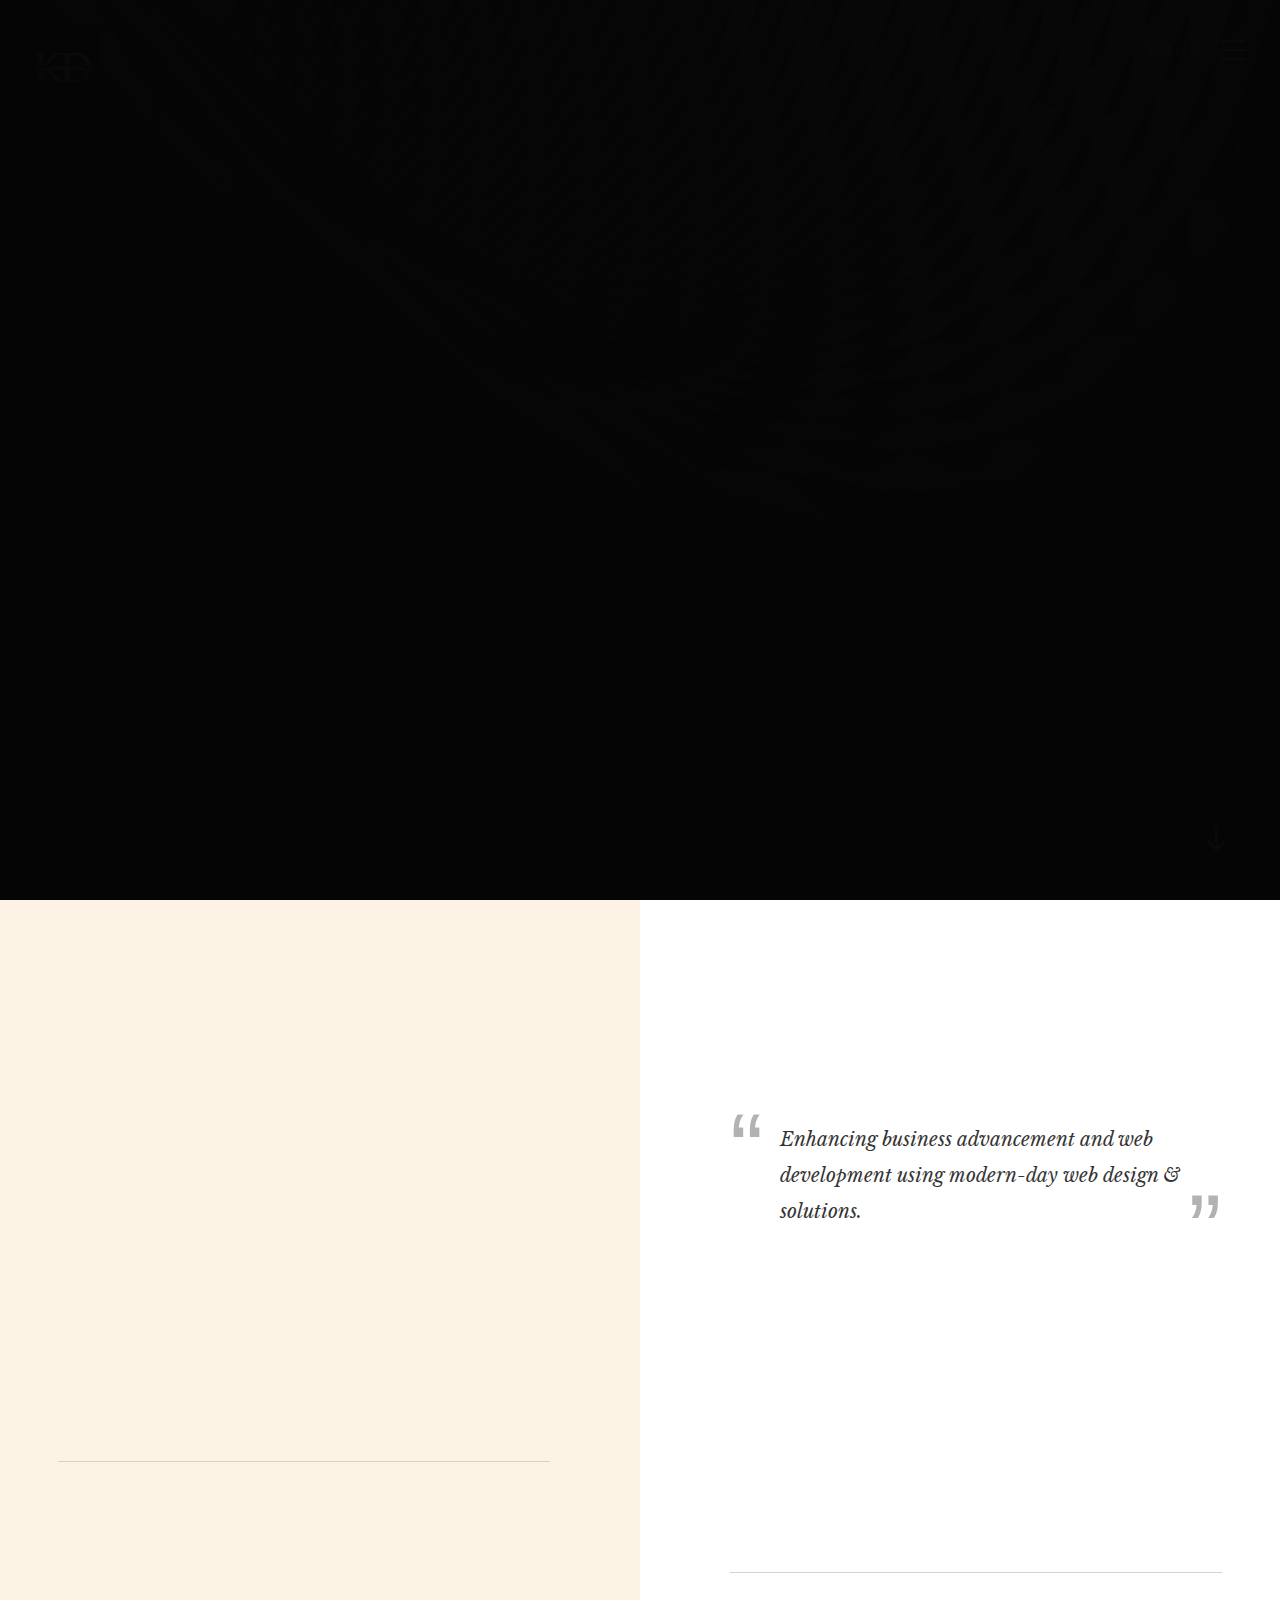
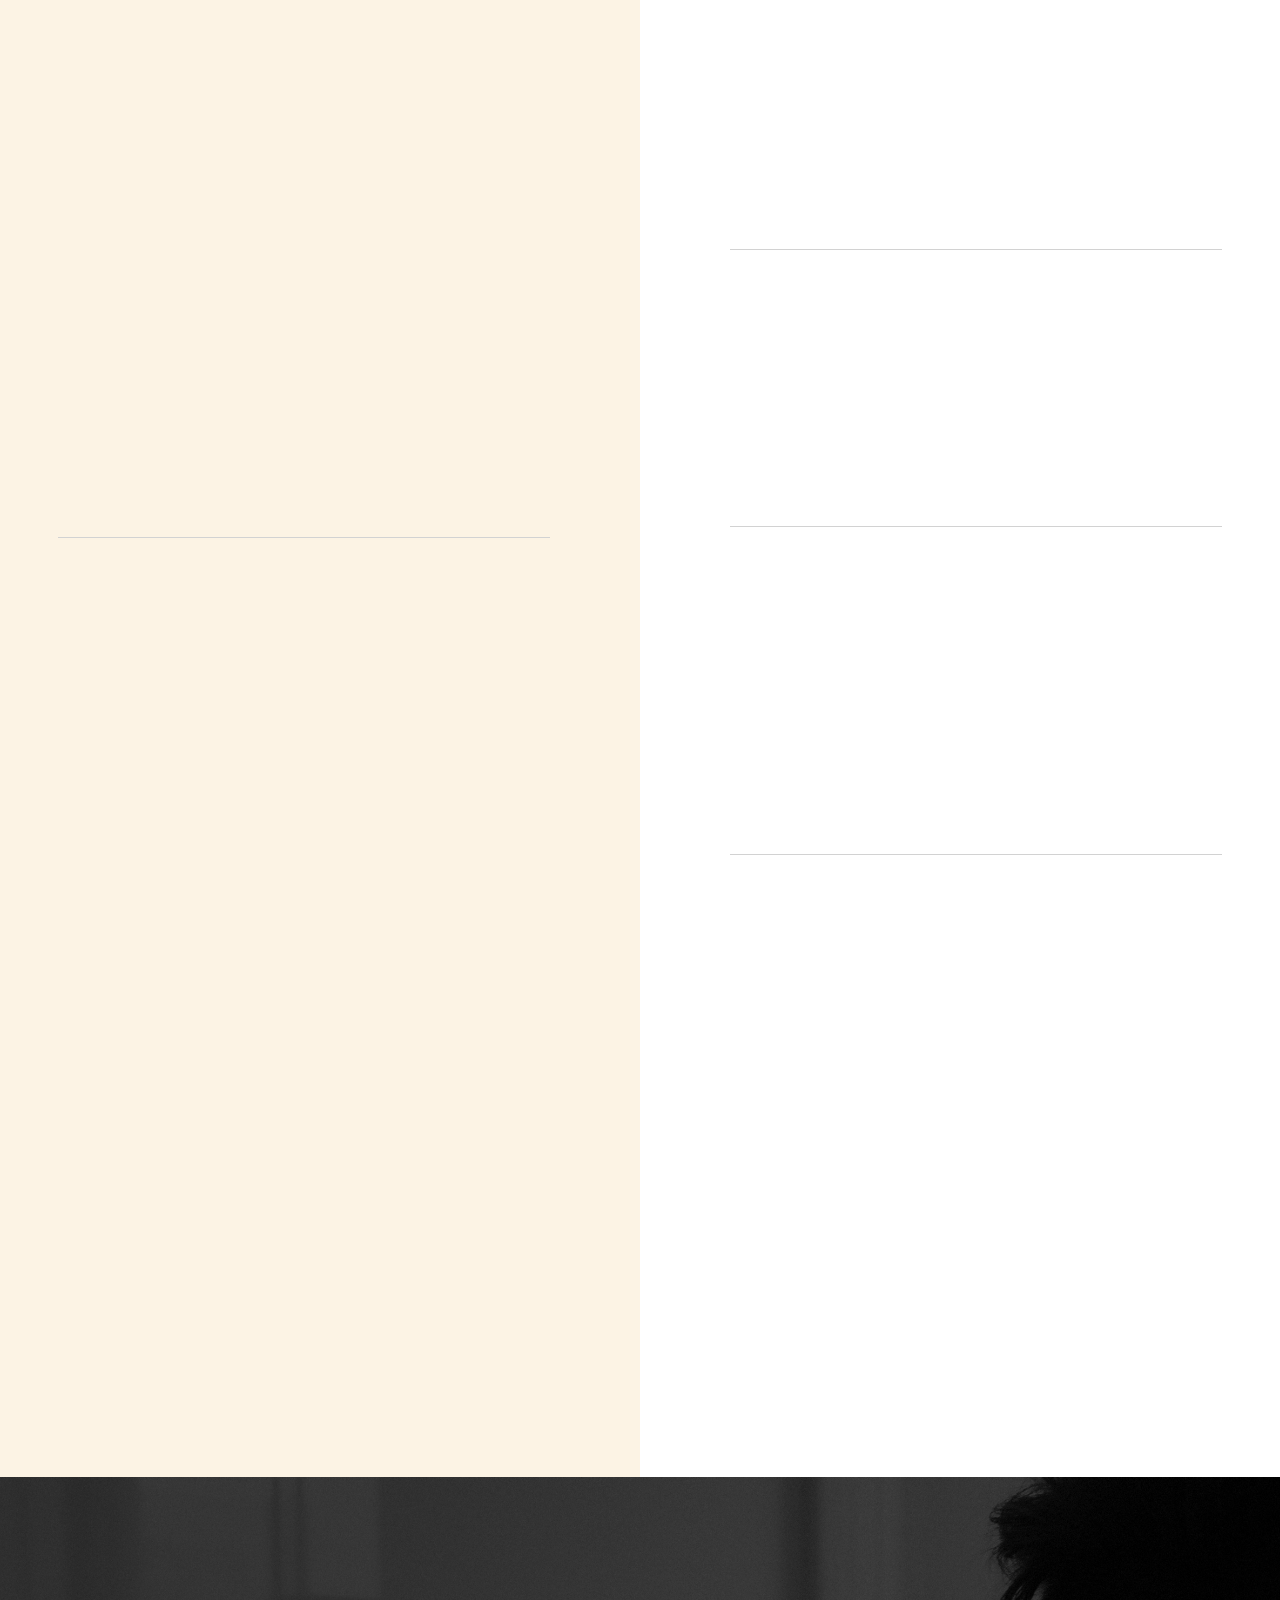
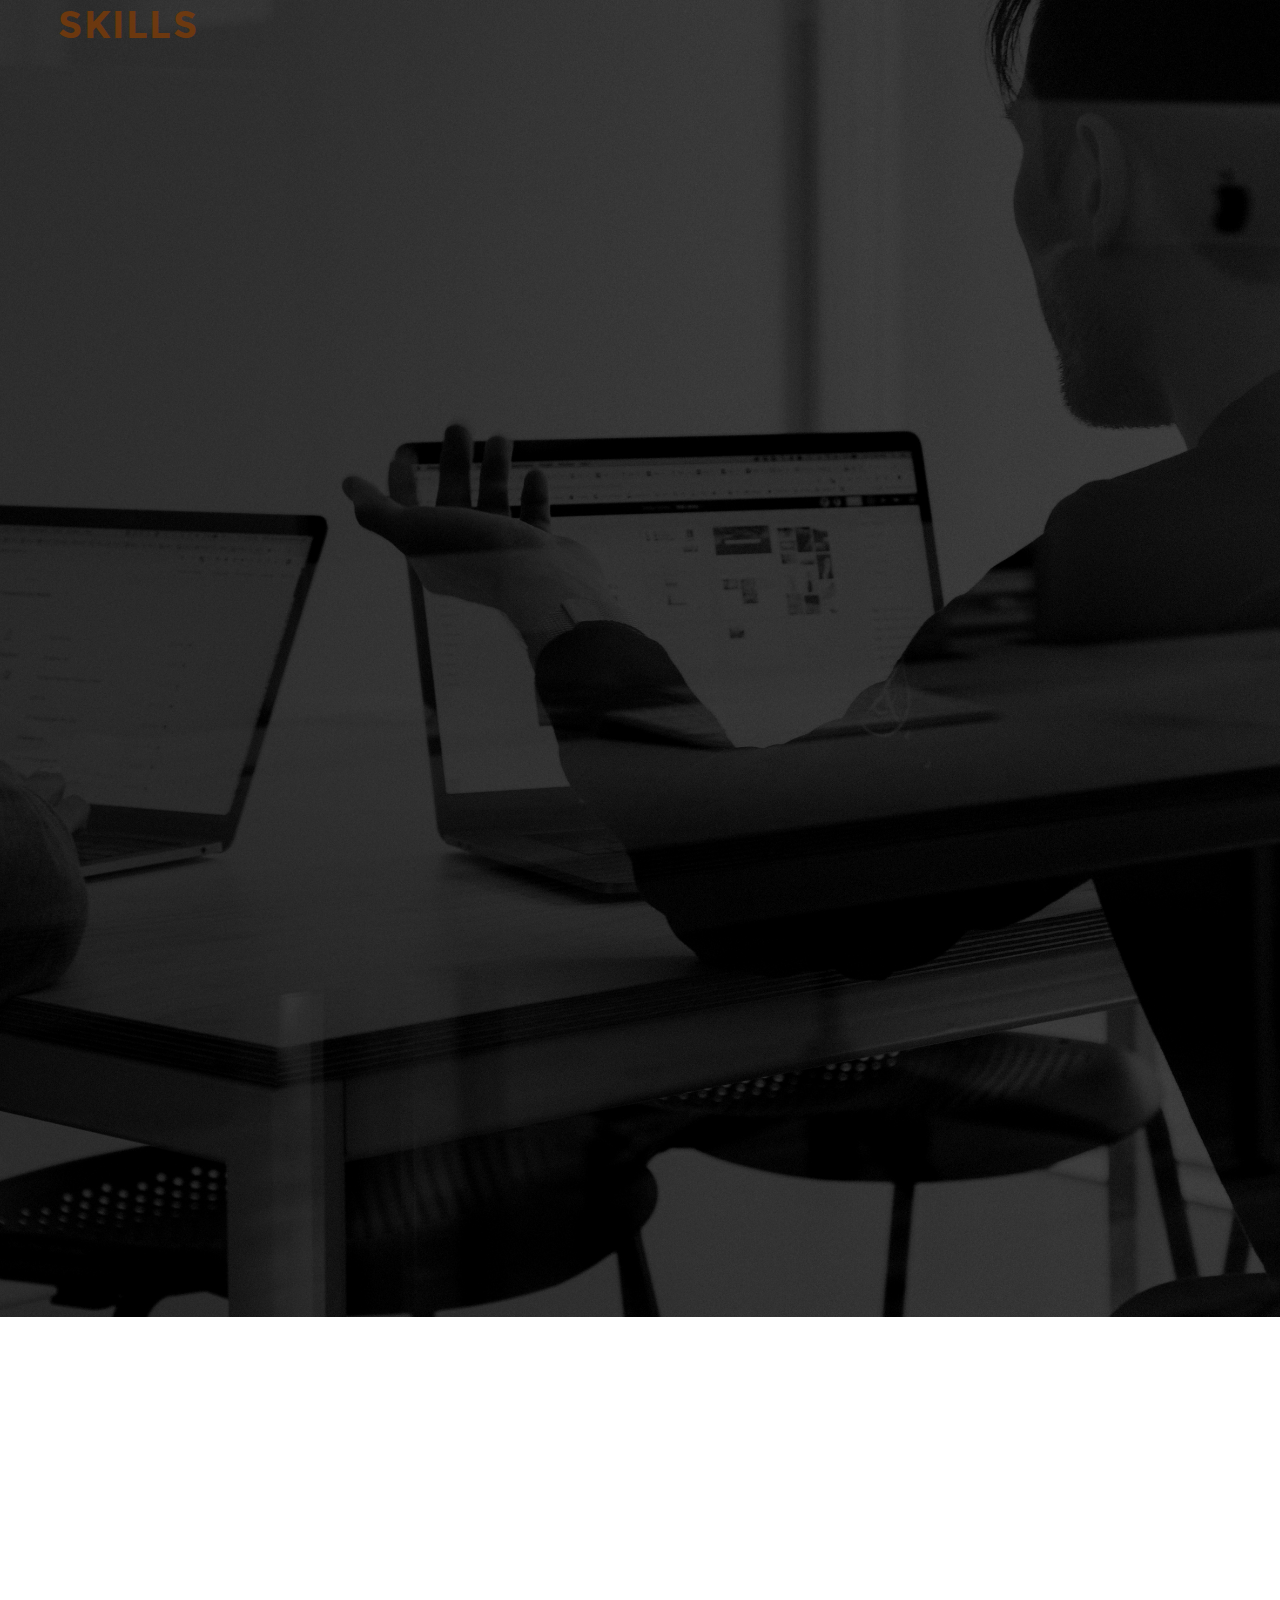
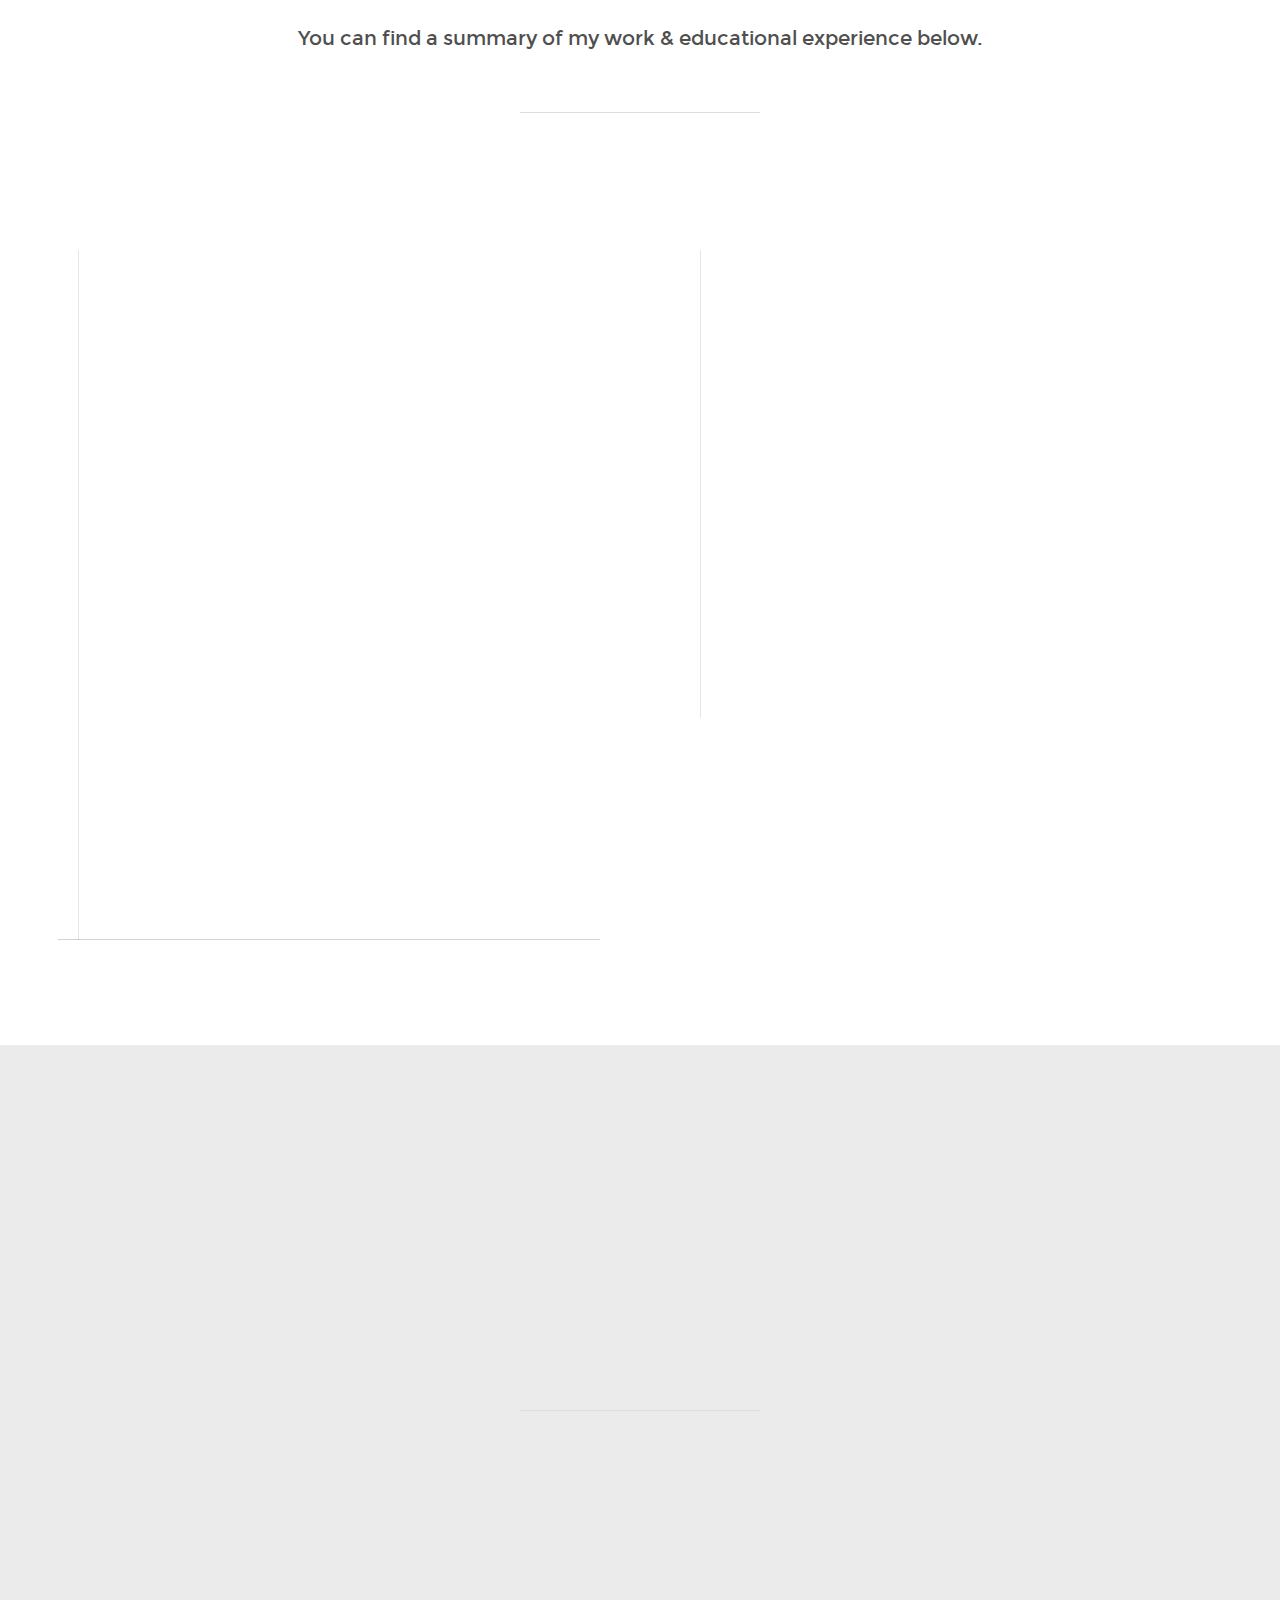
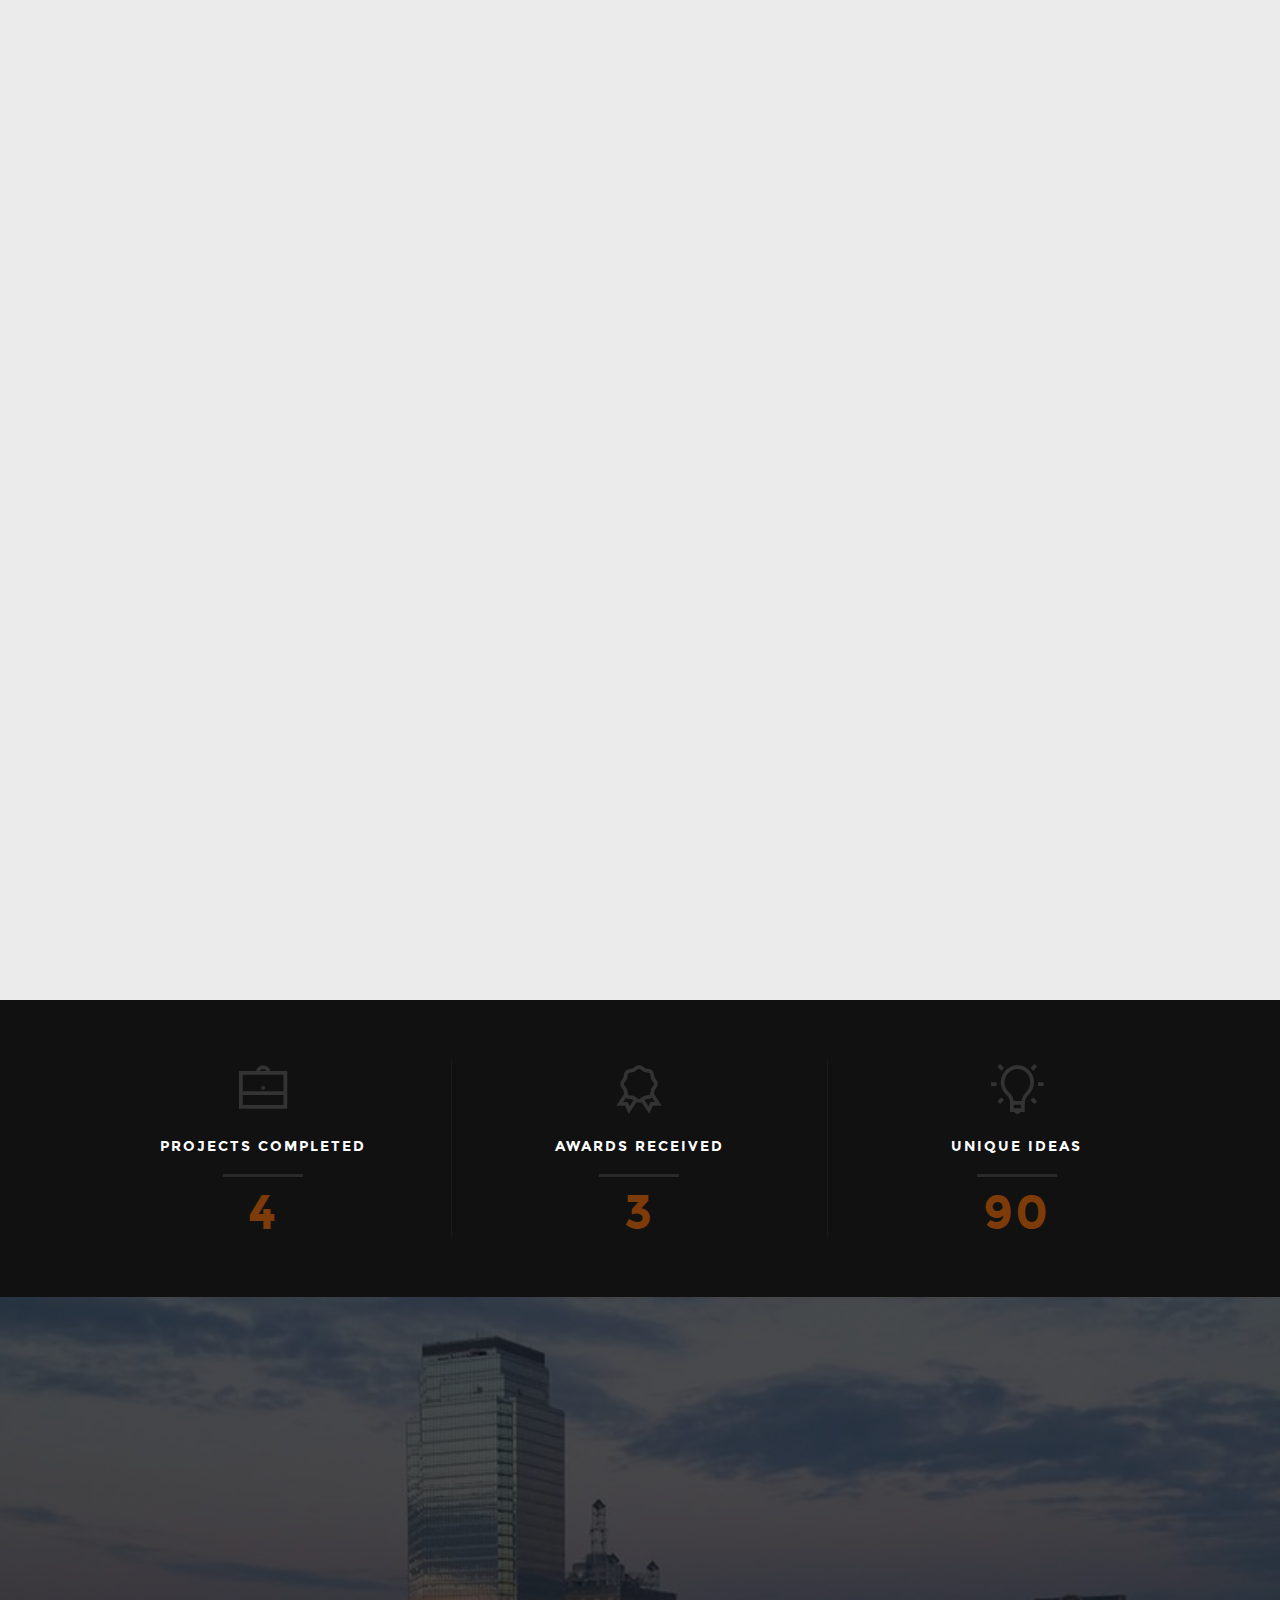
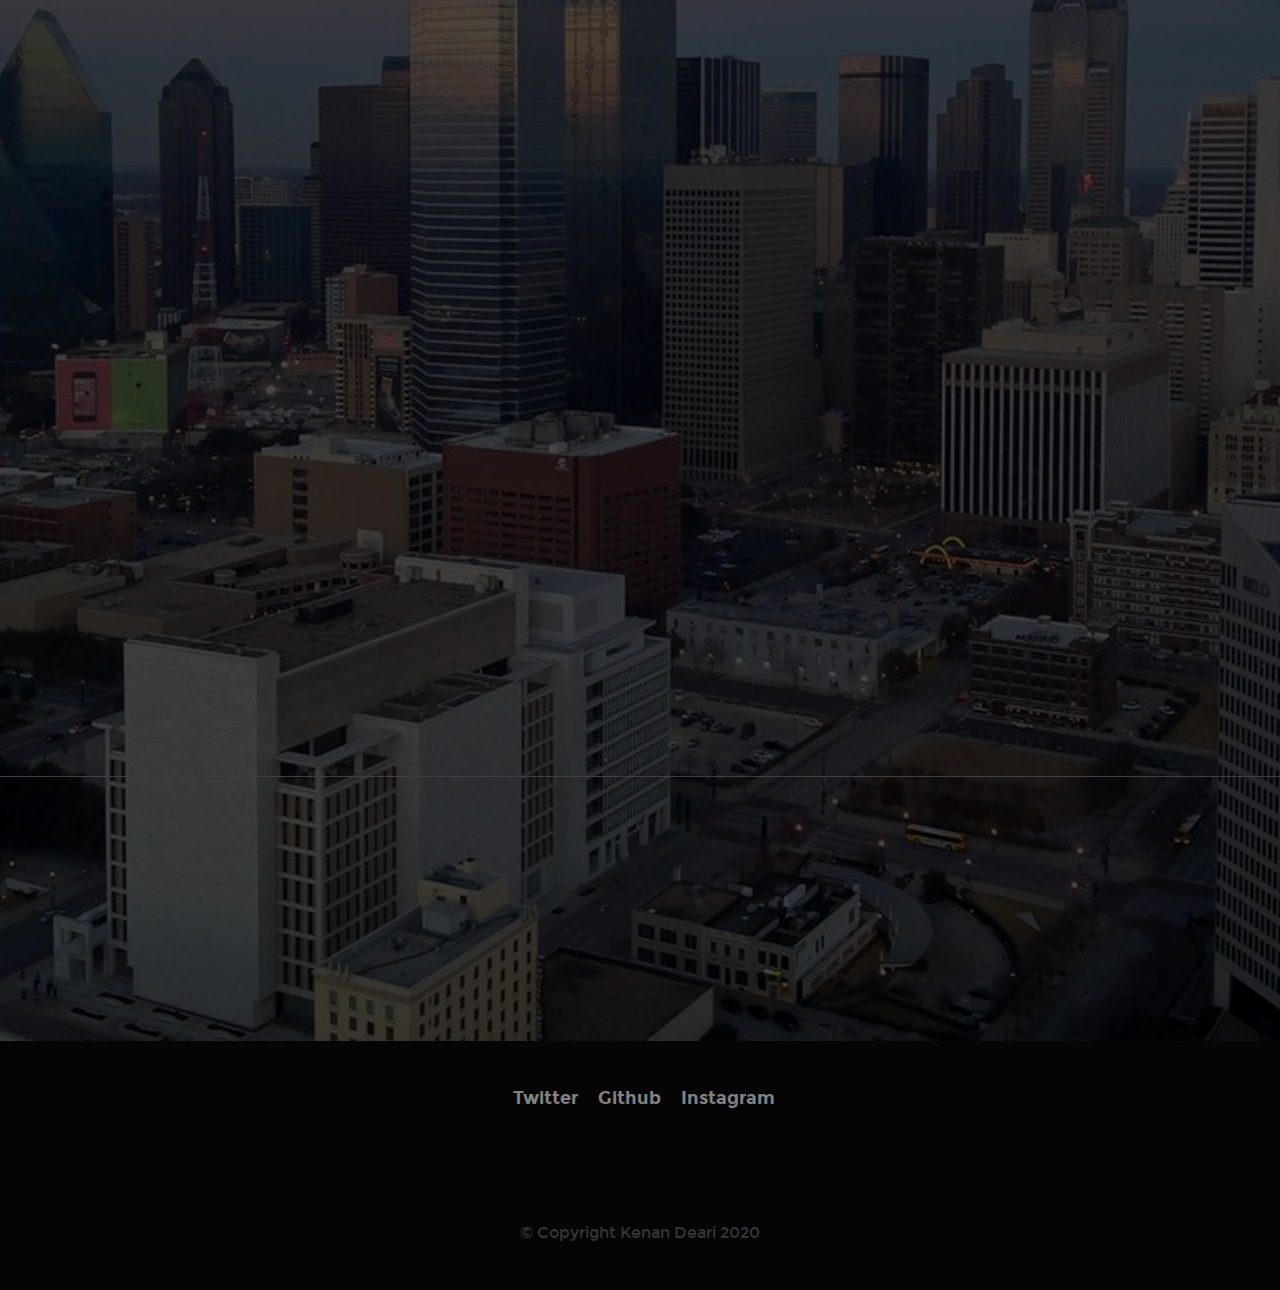
==== index.html @ 7383621f "Inital Push." ====
<!DOCTYPE html>
<!-- no js class assigned to allow for smooth transistion of text due to preloader on css -->
<html class="no-js" lang="en">

<head>
	<meta charset="UTF-8">
	<title>Kenan Deari</title>
	<meta name="description"
		content="Motivated and Resilient Full-Stack Web Developer. Interested in both frontend and backend development, with strengths in JavaScript. Excited to leverage over three years of customer service experience to join a team where communication and collaboration are a focus. ">
	<meta name="author" content="Kenan Deari">
	<meta name="viewport" content="width=device-width, initial-scale=1">
	<!-- css link -->
	<link rel="stylesheet" href="css/base.css">
	<link rel="stylesheet" href="css/vendor.css">
	<link rel="stylesheet" href="css/main.css">
	<link rel="stylesheet" href="https://cdnjs.cloudflare.com/ajax/libs/animate.css/4.0.0/animate.min.css" />
	<!-- favicon refs -->
	<link rel="shortcut icon" href="favicon.png" type="image/x-icon">
	<link rel="icon" href="favicon.png" type="image/x-icon">

</head>

<body id="top">
	<!-- header below -->
	<header>
		<div class="header-logo">
			<a href="index.html">Kenan Deari</a>
		</div>

		<a id="header-menu-trigger" href="#0">
			<span class="header-menu-text">Menu</span>
			<span class="header-menu-icon"></span>
		</a>

		<nav id="menu-nav-wrap">
			<a href="#0" class="close-button" title="close"><span>Close</span></a>
			<h3>Who's Kenan?</h3>
			<ul class="nav-list">
				<li class="current"><a class="smoothscroll" href="#home" title="">Home</a></li>
				<li><a class="smoothscroll" href="#about" title="">About</a></li>
				<li><a class="smoothscroll" href="#skills" title="">Skills</a></li>
				<li><a class="smoothscroll" href="#Portfolio" title="">Career & Education</a></li>
				<li><a class="smoothscroll" href="#portfolio" title="">Portfolio</a></li>
				<li><a class="smoothscroll" href="#stats" title="">Stats</a></li>
				<li><a class="smoothscroll" href="#contact" title="">Contact</a></li>
			</ul>
			<ul class="header-social-list">
				<li>
					<a href="https://twitter.com/therealhucci" target="_blank"><i class="fa fa-twitter"></i></a>
				</li>
				<li>
					<a href="https://github.com/KenanDeari" target="_blank"><i class="fa fa-github"></i></a>
				</li>
				<li>
					<a href="https://www.instagram.com/kennydeari/" target="_blank"><i class="fa fa-instagram"></i></a>
				</li>
			</ul>
		</nav> <!-- end #menu-nav-wrap -->
	</header> <!-- end header -->

	<!-- home -->
	<section id="home">

		<div class="overlay"></div>
		<div class="gradient-overlay"></div>

		<div class="home-content-table">

			<div class="home-content-tablecell">
				<div class="row">
					<div class="col-twelve">
						<div class="home-bottom-text">

							<h3 class="animate-intro">Greetings,</h3>
							<h1 class="animate-intro">
								I am Kenan Deari. <br>
								Full-Stack Web Developer <br>
								Based Out of Dallas, Texas.
							</h1>

							<ul class="home-section-links">
								<li class="animate-intro">Learn More<a href="#about" class="smoothscroll">About Me</a>
								</li>
								<li class="animate-intro">View<a href="#portfolio" class="smoothscroll">My Portfolio</a>
								</li>
								<li class="animate-intro">Contact<a href="#contact" class="smoothscroll">By Email</a>
								</li>
							</ul>

						</div> <!-- end home-bottom-text -->
					</div> <!-- end col-twelve -->
				</div> <!-- end row -->
			</div> <!-- end home-content-tablecell -->
		</div> <!-- end home-content-table -->

		<a href="#about" class="scroll-icon smoothscroll">
			<span class="icon-DownArrow"></span>
		</a>

	</section> <!-- end home -->


	<!-- about me -->
	<section id="about">

		<div class="about-profile-bg"></div>

		<div class="about-wrap">

			<div class="about-profile">

				<div class="about-profile-bg"></div>

				<div class="intro">
					<h3 class="animate-this">About</h3>
					<h1 class="animate-this">More About Me.</h1>

					<p class="lead animate-this">Full-Stack Web Developer with a Certificate in Full Stack Web
						Development from Southern Methodist University. Often seen as motivated and resilient by
						teammates. Interested in both frontend and backend development, with a special interest in
						JavaScript. Excited to leverage over 3 years of customer service experience to join a team where
						communication and collaboration is a focus.</p>
				</div>
				<hr>
				<p class="animate-this">
					I grew up the youngest of two children. Being in a family of
					first-generation immigrants in America that moved from former Yugoslavia to Dallas in 1998, I
					didn't know what to expect. The struggles of fitting in, learning to speak & write English were
					difficult but helped craft me in the man I'm today. It wasn't long before I made friends with
					about anyone I interacted with due to my confident, friendly, and funny personality. Throughout
					my childhood, I've participated in sports. I played soccer, basketball, and football until my
					graduation in 2017.
					I spent my whole childhood growing up in Plano, Texas, and attended Plano ISD schools from K-12. I
					graduated from Plano Senior High School ahead of schedule for the class of 2017. After graduation, I
					helped run a family-owned corner store & also worked for a friend's go-karting business. I'm
					employed for Crest Cadillac in Frisco, Texas. My job title is the Loan Car
					Manager. The job consists of maintaining a fleet of 180 Cadillac vehicles, dispatching valet drivers
					& ensuring our cars are ready for scheduled valets on weekdays (6-8 per day), manage & schedule 10
					employees, and ensure exceptional service for all our guests.
				</p>
				<hr>
				<p class="animate-this">One of the most significant
					implications I provided for Crest Cadillac was the deployment and understanding of new Logitrac
					software to assist correctly in calculating toll-roads and fuel charges that customers had due. The
					change I provided helped solve an on-going issue the service department faced.
					Because of my desire to prosper & become a successful web developer, I enrolled myself in the Full
					Stack Web Development program offered by Southern Methodist University. I've come out of the program
					with strong skills in HTML, CSS, JavaScript. I also gained exposure by working with Bootstrap,
					React.js, Node.js, MySQL, and MongoDB. I'm a firm believer that you can never learn enough and
					committed to evolving & grasping new information regularly. I'm dedicated, passionate, and detailed
					in my work. I never accept to settle & always strives to grow.
					Following my graduation, I will be seeking a role for an entry or junior level front end
					development, back-end development, or Fullstack development roles. The experience and skills learned
					in SMU's Full-Stack program have prepared me to prosper in any environment. Paired with the personal
					drive, mindset, and resilience that I possess, I believe I'm capable of achieving any goal I set my
					mind too. </p>

				<p>
					<a href="#contact" class="button full-width animate-this">Contact Me</a>
				</p>

			</div> <!-- end about me  -->

			<div class="about-services">

				<div class="intro">
					<h3 class="animate-this">Services</h3>
					<h1 class="animate-this">What Can Kenan Do?</h1>
					<aside class="pull-quote">
						<blockquote>
							<p>Enhancing business advancement and web development using modern-day web
								design & solutions.</p>
						</blockquote>
					</aside>
				</div>

				<ul class="services">
					<li class="item-branding animate-this">
						<div class="icon-wrap">
							<i class="icon-RegisteredTrademark"></i>
						</div>
						<div class="service-item">
							<h4>Responsive Websites</h4>
							<p>Kenan can assist in branding your organization, company, or personal website with
								exquisite web design. The principles of a responsive website allow for organized
								content placement, proper layout spacing based off-grid layouts, effective and
								attracting implementations of graphics with a strong visual impact, and appropriate
								typography.
							</p>
						</div>
					</li>
					<hr>
					<li class="item-photography animate-this">
						<div class="icon-wrap">
							<i class="icon-Picture"></i>
						</div>
						<div class="service-item">
							<h4>Search Engine Optimization (SEO)</h4>
							<p>I will refactor the code behind your webpage to better generate quality traffic and
								improve SEO.
								With the presence of SEO, your brand will have the best opportunity to be found on the
								first pages of search engines, your brand will see an increase in sales & leads, and
								decreases overall cost per acquisition versus advertising to acquire clientele.
							</p>
						</div>
					</li>
					<hr>
					<li class="item-webdesign animate-this">
						<div class="icon-wrap">
							<i class="icon-HTML"></i>
						</div>
						<div class="service-item">
							<h4>Website Redesign</h4>
							<p>I can restructure your websites using the root of many of the most advanced platforms and
								modern-day
								cutting-edge techniques in design and programming. Through service focused on user
								experience, I work on solutions according to concepts such as visual ergonomics and
								navigability aligned to the design needs.
							</p>
						</div>
					</li>
					<hr>
					<li class="item-uiux animate-this">
						<div class="icon-wrap">
							<i class="icon-Checked"></i>
						</div>
						<div class="service-item">
							<h4>24/7 Remote Support & On-Site Support</h4>
							<p>I offer dependable, on-demand support options that best suit my client's needs and
								schedule. My support is available from 9:00 AM to 5:00 PM CST remotely & next business
								day on-site support in Dallas, Texas, and Los Angeles, California. My troubleshooting &
								debugging experience is in-depth and allows me to provide detailed customer service
								procedures & problem-solving..
							</p>
						</div>
					</li>
					<hr>
				</ul>
			</div> <!-- end about-services  -->
		</div> <!-- end about-wrap  -->

	</section> <!-- end about -->


	<!-- my skills -->
	<section id="skills">

		<div class="overlay"></div>
		<div class="gradient-overlay"></div>

		<div class="row wide">
			<div class="col-skills">
				<div class="section-intro">
					<h3 class="animate-this" id="SkillSize">Skills</h3> <br>
					<h1 class="animate-this">I've Got Some Skills!</h1>
					<p class="animate-this" id="skillsText">Below is a visual representation on where
						my strengths stand.</p>
				</div>

				<ul class="skill-bars">
					<li class="animate-this" data-animate="fadeInRight">
						<div class="progress percent90"><span>90%</span></div>
						<strong>HTML5</strong>
					</li>
					<li class="animate-this" data-animate="fadeInRight">
						<div class="progress percent90"><span>90%</span></div>
						<strong>CSS</strong>
					</li>
					<li class="animate-this" data-animate="fadeInRight">
						<div class="progress percent70"><span>70%</span></div>
						<strong>JQuery</strong>
					</li>
					<li class="animate-this" data-animate="fadeInRight">
						<div class="progress percent60"><span>60%</span></div>
						<strong>React.js</strong>
					</li>
					<li class="animate-this" data-animate="fadeInRight">
						<div class="progress percent60"><span>60%</span></div>
						<strong>Bootstrap</strong>
					</li>
					<li class="animate-this" data-animate="fadeInRight">
						<div class="progress percent65"><span>65%</span></div>
						<strong>JavaScript</strong>
					</li>
					<li class="animate-this" data-animate="fadeInRight">
						<div class="progress percent80"><span>80%</span></div>
						<strong>MySQL Workbench & MongoDB</strong>
					</li>
					<li class="animate-this" data-animate="fadeInRight">
						<div class="progress percent30"><span>30%</span></div>
						<strong>AWS</strong>
					</li>
					<li class="animate-this" data-animate="fadeInRight">
						<div class="progress percent50"><span>50%</span></div>
						<strong>Node.js</strong>
					</li>
					<li class="animate-this" data-animate="fadeInRight">
						<div class="progress percent60"><span>60%</span></div>
						<strong>API's</strong>
					</li>
					<li class="animate-this" data-animate="fadeInRight">
						<div class="progress percent80"><span>80%</span></div>
						<strong>GitHub</strong>
					</li>
					<li class="animate-this" data-animate="fadeInRight">
						<div class="progress percent50"><span>50%</span></div>
						<strong>AJAX & JSON</strong>
					</li>
				</ul>

			</div> <!-- end col-six -->
		</div> <!-- end row wide -->

	</section> <!-- end skills -->


	<!-- portfolio -->
	<section id="Portfolio">

		<div class="row narrow section-intro with-bottom-sep">
			<div class="col-twelve">
				<h3 class="animate-this">Career and Education</h3>
				<h1 class="animate-this">Check out Some of My Credentials.</h1>

				<p class="lead">You can find a summary of my work & educational experience below.</p>
			</div>
		</div> <!-- end section-intro -->

		<div class="row wide Portfolio-content">

			<div class="col-six tab-full left">

				<h2 class="animate-this">Experience</h2>

				<div class="timeline-wrap">

					<div class="timeline-block animate-this">
						<div class="timeline-ico">
							<i class="fa fa-briefcase"></i>
						</div>
						<div class="timeline-header">
							<p class="timeframe">April 2018 - Present</p>
							<h3>Crest Cadillac</h3>
							<h4>Courtesy Car and Valet Manager</h4>
						</div>
						<div class="timeline-content">
							<p>My title consisted of maintaining all fleet vehicles (140+ vehicles) to ensure they are
								in excellent condition, managing our valet drivers, providing exceptional and efficient
								customer service in a fast-paced environment which typically includes 90+ appointments a
								day, and
								communicating with insurance companies and claims in the event of an accident involving
								our loaner.
							</p>
						</div>
					</div> <!-- end timeline-block -->

					<div class="timeline-block animate-this">
						<div class="timeline-ico">
							<i class="fa fa-briefcase"></i>
						</div>
						<div class="timeline-header">
							<p class="timeframe">August 2015 - December 2017</p>
							<h3>Legacy Mart</h3>
							<h4>Store Manager</h4>
						</div>
						<div class="timeline-desc">
							<p>I helped run our family-owned corner store located at the Shops of Legacy & Shops of
								Legacy West (Legacy Mart). My duty was to overlook the store, stock shelves, complete &
								count inventory, provide great service to all guests, and working the front desk to
								assist the check out process.</p>
						</div>
					</div> <!-- end timeline-block -->
					<hr>
				</div> <!-- end timeline-wrap -->

			</div> <!-- end col-six -->

			<div class="col-six tab-full right">

				<h2 class="animate-this">Education</h2>

				<div class="timeline-wrap">

					<div class="timeline-block animate-this">
						<div class="timeline-ico">
							<i class="fa fa-graduation-cap"></i>
						</div>
						<div class="timeline-header">
							<p class="timeframe">February 2020 - Present</p>
							<h3>Southern Methodist University</h3>
							<h4>Full-stack Web Development Certificate</h4>
						</div>
						<div class="timeline-content">
							<p>A intensive program focused on gaining technical programming skills in HTML5,
								CSS3, Javascript, JQuery, Bootstrap, Firebase, Node Js, MySQL, MongoDB, Express,
								Handelbars.js & ReactJS.
							</p>
						</div>
					</div> <!-- end timeline-block -->

					<div class="timeline-block animate-this">
						<div class="timeline-ico">
							<i class="fa fa-graduation-cap"></i>
						</div>
						<div class="timeline-header">
							<p class="timeframe">June 2008 - March 2012</p>
							<h3>Plano Senior High school</h3>
							<h4>High school Diploma</h4>
						</div>
						<div class="timeline-desc">
							<p>Graduated in the class of 2017 from Plano Senior high school located in Plano, Texas.</p>
						</div>
						<hr>
					</div> <!-- end timeline-block -->

				</div> <!-- end timeline-block -->

			</div> <!-- end timeline-wrap -->

		</div> <!-- end col-six -->

		</div> <!-- end row wide -->

	</section> <!-- end Portfolio -->


	<!-- portfolio
   ================================================== -->
	<section id="portfolio">

		<div class="row narrow section-intro with-bottom-sep">
			<div class="col-twelve">
				<h3 class="animate-this">Portfolio</h3>
				<h1 class="animate-this">See My Latest Projects.</h1>

				<p class="lead animate-this">Below is a summary of my completed projects. Please don't hesitate to reach
					out if you have any questions regarding my work.</p>
			</div>
		</div> <!-- end row section-intro -->

		<div class="row portfolio-content">
			<div class="col-twelve">
				<div id="folio-wrap" class="bricks-wrapper">

					<div class="brick folio-item">
						<div class="item-wrap animate-this" data-src="images/portfolio/gallery/g-password-gen.jpg"
							data-sub-html="#01">
							<a href="#" class="overlay">
								<img src="images/portfolio/password-gen.jpg" alt="Password Gen">
								<div class="item-text">
									<span class="folio-types">
										JavaScript & HTML
									</span>
									<h3 class="folio-title">Password Generator</h3>
								</div>
							</a>
						</div>
						<!-- password gen -->
						<div id="01" class='hide'>
							<h4>Simple Password Generator</h4>
							<p>A straightforward and convenient password generator that's created from scratch using
								JavaScript. The application utilized if and for loops to accomplish filling in the
								user's prompts.<a href="https://kenandeari.github.io/Simple-password-generator-/"
									target="_blank">Details</a></p>
						</div>
					</div>

					<!-- burger app below -->
					<div class="brick folio-item">
						<div class="item-wrap animate-this" data-src="images/portfolio/gallery/g-burgerApp.jpg"
							data-sub-html="#02">
							<a href="#" class="overlay">
								<img src="images/portfolio/burgerApp.jpg" alt="Cheese Burger">
								<div class="item-text">
									<span class="folio-types">
										JavaScript/Express-Handlebars
									</span>
									<h3 class="folio-title">Burger App</h3>
								</div>
							</a>
						</div> <!-- end item-wrap -->

						<div id="02" class='hide'>
							<h4>Burger App!</h4>
							<p>This Javascript app uses express handlebars, Node, and Mysql to function. It's a
								responsive website that allows the user to devour hamburgers & re-order them. The user
								will also have the ability to add a custom burger to the database.<a
									href="https://fierce-shelf-96342.herokuapp.com/" target="_blank">Details</a></p>
						</div>
					</div> <!-- end folio-item -->


					<div class="brick folio-item">
						<div class="item-wrap animate-this" data-src="images/portfolio/gallery/g-HungryAtHome.jpg"
							data-sub-html="#03">
							<a href="#" class="overlay">
								<img src="images/portfolio/HungryAtHome.jpg" alt="Food On Plates">
								<div class="item-text">
									<span class="folio-types">
										JavaScript-HTML5-CSS3
									</span>
									<h3 class="folio-title">Hungry At Home</h3>
								</div>
							</a>
						</div> <!-- end item-wrap -->

						<!-- project 1 hungry at home -->
						<div id="03" class='hide'>
							<h4>Hungry At Home</h4>
							<p>Hungry at home provides users the ability to search recipes based on what type of food
								they have in mind. The website enables users to search their favorite type of alcohol &
								drink recipes that are generated with the users' favorite alcohol. I decided to include
								a news section due to the outbreak of Covid-19.<a
									href="https://aresx2009.github.io/Project1/" target="_blank">Details</a></p>
						</div>
					</div> <!-- end folio-item -->

					<div class="brick folio-item">
						<div class="item-wrap animate-this" data-src="images/portfolio/gallery/g-Druid.jpg"
							data-sub-html="#04">
							<a href="#" class="overlay">
								<img src="images/portfolio/Druid.jpg" alt="Restaurant User Interface">
								<div class="item-text">
									<span class="folio-types">
										JavaScript-HTML5-CSS3
									</span>
									<h3 class="folio-title">DruiD Restaurant User Interface</h3>
								</div>
							</a>
						</div> <!-- end item-wrap -->

						<!-- project 2 -- druid -->
						<div id="04" class='hide'>
							<h4>Druid RUI</h4>
							<p>This application's purpose is to serve as a restaurant management device. The consumer
								will be able to utilize viewing the menu digitally. The owner of the restaurant will be
								able to sign-up to add & remove items from the menu. The website was designed adequately
								with mobile-friendliness in mind & deployed via Heroku. <a
									href="https://mighty-gorge-52471.herokuapp.com/" target="_blank">Details</a></p>
						</div>
					</div> <!-- end folio-item -->


					<div class="brick folio-item">
						<div class="item-wrap animate-this" data-src="images/portfolio/gallery/g-teamRoleGen.jpeg"
							data-sub-html="#05">
							<a href="#" class="overlay">
								<img src="images/portfolio/teamRoleGen.jpeg" alt="Bicycle">
								<div class="item-text">
									<span class="folio-types">
										JavaScript-HTML
									</span>
									<h3 class="folio-title">Team Role Generator</h3>
								</div>
							</a>
						</div> <!-- end item-wrap -->

						<!-- team role gen -->
						<div id="05" class='hide'>
							<h4>Team Role Generator</h4>
							<p>A software engineering team generator command-line application; when the user has
								completed building the team, the app will create an HTML file that displays a nicely
								formatted team roster based on the information provided by the user. <a
									href="https://github.com/KenanDeari/Team-Role-Generator" target="_blank">Details</a>
							</p>
						</div>
					</div> <!-- end folio-item -->


					<div class="brick folio-item">
						<div class="item-wrap animate-this" data-src="images/portfolio/gallery/g-WeatherDashboard.jpg"
							data-sub-html="#06">
							<a href="#" class="overlay">
								<img src="images/portfolio/WeatherDashboard.jpg" alt="Weather forecast">
								<div class="item-text">
									<span class="folio-types">
										JavaScript-HTML5-CSS3
									</span>
									<h3 class="folio-title">Weather Dashboard</h3>
								</div>
							</a>
							</a>
						</div> <!-- end item-wrap -->

						<!-- weather app -->
						<div id="06" class='hide'>
							<h4>Weather Dashboard</h4>
							<p>This application is a 7-day weather forecast dashboard created with JavaScript & HTML.
								The weather data will fetch the user's location & utilize an API to gather the local
								weather.<a href="https://kenandeari.github.io/Weather-Forecast-App/"
									target="_blank">Details</a></p>
						</div>
					</div> <!-- end folio-item -->

				</div> <!-- end folio-wrap -->
			</div> <!-- end twelve -->
		</div> <!-- end portfolio-content -->

	</section> <!-- end portfolio -->


	<!-- my stats below -->
	<section id="stats">

		<div class="row">
			<div class="col-twelve">
				<div class="block-1-3 block-tab-1-2 block-mob-full stats-list">

					<div class="bgrid stat">
						<div class="icon-part">
							<i class="icon-Briefcase"></i>
						</div>
						<h5 class="stat-title">
							Projects Completed
						</h5>
						<h3 class="stat-count">4</h3>
					</div> <!-- end stat -->

					<div class="bgrid stat">
						<div class="icon-part">
							<i class="icon-Diploma1"></i>
						</div>
						<h5 class="stat-title">
							Awards Received
						</h5>
						<h3 class="stat-count">3</h3>
					</div> <!-- end stat -->

					<div class="bgrid stat">
						<div class="icon-part">
							<i class="icon-Idea"></i>
						</div>
						<h5 class="stat-title">
							Unique Ideas
						</h5>
						<h3 class="stat-count">90</h3>
					</div> <!-- end stat -->

				</div> <!-- end stats-list -->
			</div> <!-- end col-twelve -->
		</div> <!-- end row -->

	</section> <!-- end stats -->

	<!-- contact form below -->
	<section id="contact">

		<div class="overlay"></div>

		<div class="row narrow section-intro">
			<div class="col-twelve">
				<h3 class="animate-this">Contact</h3>
				<h1 class="animate-this">I'm Available for Freelance Opportunities. Feel Free to Contact Me.</h1>

				<p class="lead animate-this">Please fill out this form & click the submit button. I will follow up
					within 48 hours.</p>
			</div>
		</div> <!-- end section-intro -->

		<div class="row contact-form">
			<div class="col-twelve">

				<!-- form -->
				<form name="contactForm" id="contactForm" method="post">


					<div class="form-field animate-this">
						<input name="contactName" type="text" id="contactName" placeholder="Name" value="" minlength="2"
							required="">
					</div>
					<div class="form-field animate-this">
						<input name="contactEmail" type="email" id="contactEmail" placeholder="Email" value=""
							required="">
					</div>
					<div class="form-field animate-this">
						<input name="contactSubject" type="text" id="contactSubject" placeholder="Subject" value="">
					</div>
					<div class="form-field animate-this">
						<textarea name="contactMessage" id="contactMessage" placeholder="message" rows="10" cols="50"
							required=""></textarea>
					</div>

					<div class="form-field animate-this">
						<button class="submitform">Submit</button>

						<div id="submit-loader">
							<div class="text-loader">Sending...</div>
							<div class="s-loader">
								<div class="bounce1"></div>
								<div class="bounce2"></div>
								<div class="bounce3"></div>
							</div>
						</div>
					</div>
				</form> <!-- Form End -->

				<!-- message failed to send -->
				<div id="message-warning"></div>

				<!-- message successfully sent-->
				<div id="message-success">
					<i class="fa fa-check"></i>Your message was sent, thank you!<br>
				</div>

			</div> <!-- end col-twelve -->
		</div> <!-- end row contact-form -->
		<hr>
		<div class="row contact-info">

			<!-- where to find me info -->
			<div class="col-six tab-full">
				<h5 class="animate-this">Where to find me</h5>

				<p class="animate-this" id="findMe">
					6280 TX-121<br>
					Frisco, TX<br>
					75034 USA
				</p>
			</div> <!-- end col-four -->
			<!-- email me info -->
			<div class="col-six tab-full collapse">
				<h5 class="animate-this">Email Me At</h5>

				<p class="animate-this">
					<a href="mailto:kenandeari@strategicwebdesigns.us?subject = Feedback&body = Message">
						kenandeari@strategicwebdesigns.us
					</a> <br>
					<a href="mailto:k_deari@yahoo.com?subject = Feedback&body = Message">
						k_deari@yahoo.com
					</a>

				</p>
			</div> <!-- end col-four -->

		</div> <!-- end row contact-info -->

	</section> <!-- end contact -->

	<!-- footer -->
	<footer>
		<div class="row">

			<div class="col-twelve tab-full social">
				<ul class="footer-social">
					<li><a href="https://twitter.com/therealhucci" target="_blank">Twitter</a></li>
					<li><a href="https://github.com/KenanDeari" target="_blank">Github</a></li>
					<li><a href="https://www.instagram.com/kennydeari/" target="_blank">Instagram</a></li>
				</ul>
			</div>

			<div class="col-twelve tab-full">
				<div class="copyright">
					<span>© Copyright Kenan Deari 2020</span>
				</div>
			</div>

		</div> <!-- end row -->

		<div id="go-top">
			<a class="smoothscroll" title="Back to Top" href="#top" description="scrollbar"><i
					class="icon-UpArrow"></i></a>
		</div>
	</footer>

	<div id="preloader">
		<div id="loader"></div>
	</div>

	<!-- script links -->
	<script src="js/modernizr.js"></script>
	<script src="js/pace.min.js"></script>
	<script src="js/jquery-2.1.3.min.js"></script>
	<script src="js/plugins.js"></script>
	<script src="js/main.js"></script>
</body>

</html>
---- css/base.css ----
html {
	font-family: sans-serif;
	-ms-text-size-adjust: 100%;
	-webkit-text-size-adjust: 100%;
}
body {
	margin: 0;
}
article,aside,details,figcaption,figure,footer,header,hgroup,main,menu,nav,section,summary {
	display: block;
}
audio,canvas,progress,video {
	display: inline-block;
	vertical-align: baseline;
}
audio:not([controls]) {
	display: none;
	height: 0;
}
[hidden],template {
	display: none;
}
a {
	background: transparent;
}
a:active,a:hover {
	outline: 0;
}
abbr[title] {
	border-bottom: 1px dotted;
}
b,strong {
	font-weight: bold;
}
dfn {
	font-style: italic;
}
h1 {
	font-size: 2em;
	margin: 0.67em 0;
}
mark {
	background: #ff0;
	color: #000;
}
small {
	font-size: 80%;
}
sub,sup {
	font-size: 75%;
	line-height: 0;
	position: relative;
	vertical-align: baseline;
}
sup {
	top: -0.5em;
}
sub {
	bottom: -0.25em;
}
img {
	border: 0;
}
svg:not(:root) {
	overflow: hidden;
}
figure {
	margin: 1em 40px;
}
hr {
	-moz-box-sizing: content-box;
	box-sizing: content-box;
	height: 0;
}
pre {
	overflow: auto;
}
code,kbd,pre,samp {
	font-family: monospace, monospace;
	font-size: 1em;
}
button,input,optgroup,select,textarea {
	color: inherit;
	font: inherit;
	margin: 0;
}
button {
	overflow: visible;
}
button,select {
	text-transform: none;
}
button,html input[type="button"],input[type="reset"],input[type="submit"] {
	-webkit-appearance: button;
	cursor: pointer;
}
button[disabled],html input[disabled] {
	cursor: default;
}
button::-moz-focus-inner,input::-moz-focus-inner {
	border: 0;
	padding: 0;
}
input {
	line-height: normal;
}
input[type="checkbox"],input[type="radio"] {
	box-sizing: border-box;
	padding: 0;
}
input[type="number"]::-webkit-inner-spin-button,input[type="number"]::-webkit-outer-spin-button {
	height: auto;
}
input[type="search"] {
	-webkit-appearance: textfield;
	-moz-box-sizing: content-box;
	-webkit-box-sizing: content-box;
	box-sizing: content-box;
}
input[type="search"]::-webkit-search-cancel-button,input[type="search"]::-webkit-search-decoration {
	-webkit-appearance: none;
}
fieldset {
	border: 1px solid #c0c0c0;
	margin: 0 2px;
	padding: 0.35em 0.625em 0.75em;
}
legend {
	border: 0;
	padding: 0;
}
textarea {
	overflow: auto;
}
optgroup {
	font-weight: bold;
}
table {
	border-collapse: collapse;
	border-spacing: 0;
}
td,th {
	padding: 0;
}
/* basic/base setup styles */
html {
	font-size: 62.5%;
	box-sizing: border-box;
}
*,*::before,*::after {
	box-sizing: inherit;
}
body {
	font-weight: normal;
	line-height: 1;
	text-rendering: optimizeLegibility;
	word-wrap: break-word;
	-webkit-overflow-scrolling: touch;
	-webkit-text-size-adjust: none;
}
body,input,button {
	-moz-osx-font-smoothing: grayscale;
	-webkit-font-smoothing: antialiased;
}
/* Media */
img,video {
	max-width: 100%;
	height: auto;
}
/* Typography resets */
div, dl, dt, dd, ul, ol, li, h1, h2, h3, h4, h5, h6, pre, form, p, blockquote, th, td {
	margin: 0;
	padding: 0;
}
h1, h2, h3, h4, h5, h6 {
	-webkit-font-variant-ligatures: common-ligatures;
	-moz-font-variant-ligatures: common-ligatures;
	font-variant-ligatures: common-ligatures;
	text-rendering: optimizeLegibility;
}
em,i {
	font-style: italic;
	line-height: inherit;
}
strong,b {
	font-weight: bold;
	line-height: inherit;
}
small {
	font-size: 60%;
	line-height: inherit;
}
ol,ul {
	list-style: none;
}
li {
	display: block;
}
/* links */
a {
	text-decoration: none;
	line-height: inherit;
}
a img {
	border: none;
}
/* inputs */
fieldset {
	margin: 0;
	padding: 0;
}
input[type="email"],input[type="number"],input[type="search"],input[type="text"],input[type="tel"],input[type="url"],input[type="password"],textarea {
	-webkit-appearance: none;
	-moz-appearance: none;
	-ms-appearance: none;
	-o-appearance: none;
	appearance: none;
}
/* grid */
.row {
	width: 94%;
	max-width: 1170px;
	margin: 0 auto;
}
.row:before,.row:after {
	content: "";
	display: table;
}
.row:after {
	clear: both;
}
.row .row {
	width: auto;
	max-width: none;
	margin-left: -20px;
	margin-right: -20px;
}
[class*="col-"],.bgrid {
	float: left;
}
[class*="col-"] + [class*="col-"].end {
	float: right;
}
[class*="col-"] {
	padding: 0 20px;
}
.col-one {
	width: 8.33333%;
}
.col-two,.col-1-6 {
	width: 16.66667%;
}
.col-three,.col-1-4 {
	width: 25%;
}
.col-four,.col-1-3 {
	width: 33.33333%;
}
.col-five {
	width: 41.66667%;
}
.col-six,.col-1-2 {
	width: 50%;
}
.col-seven {
	width: 58.33333%;
}
.col-eight,.col-2-3 {
	width: 66.66667%;
}
.col-nine,.col-3-4 {
	width: 75%;
}
.col-ten,.col-5-6 {
	width: 83.33333%;
}
.col-eleven {
	width: 91.66667%;
}
.col-twelve,.col-full {
	width: 100%;
}
/* small screens - (_grid.scss) */
@media screen and (max-width:1024px) {
	.row .row {
		margin-left: -18px;
		margin-right: -18px;
	}
	[class*="col-"] {
		padding: 0 18px;
	}
}
/*tablets */
@media screen and (max-width:768px) {
	.row {
		width: auto;
		padding-left: 30px;
		padding-right: 30px;
	}
	.row .row {
		padding-left: 0;
		padding-right: 0;
		margin-left: -15px;
		margin-right: -15px;
	}
	[class*="col-"] {
		padding: 0 15px;
	}
	.tab-1-4 {
		width: 25%;
	}
	.tab-1-3 {
		width: 33.33333%;
	}
	.tab-1-2 {
		width: 50%;
	}
	.tab-2-3 {
		width: 66.66667%;
	}
	.tab-3-4 {
		width: 75%;
	}
	.tab-full {
		width: 100%;
	}
}
/* large mobile devices */
@media screen and (max-width:600px) {
	.row {
		padding-left: 25px;
		padding-right: 25px;
	}
	.row .row {
		margin-left: -10px;
		margin-right: -10px;
	}
	[class*="col-"] {
		padding: 0 10px;
	}
	.mob-1-4 {
		width: 25%;
	}
	.mob-1-2 {
		width: 50%;
	}
	.mob-3-4 {
		width: 75%;
	}
	.mob-full {
		width: 100%;
	}
}
/*small mobile devices */
@media screen and (max-width:400px) {
	.row .row {
		padding-left: 0;
		padding-right: 0;
		margin-left: 0;
		margin-right: 0;
	}
	[class*="col-"] {
		width: 100% !important;
		float: none !important;
		clear: both !important;
		margin-left: 0;
		margin-right: 0;
		padding: 0;
	}
	[class*="col-"] + [class*="col-"].end {
		float: none;
	}
}
/* block grids */
[class*="block-"]:before,[class*="block-"]:after {
	content: "";
	display: table;
}
[class*="block-"]:after {
	clear: both;
}
.block-1-6 .bgrid {
	width: 16.66667%;
}
.block-1-4 .bgrid {
	width: 25%;
}
.block-1-3 .bgrid {
	width: 33.33333%;
}
.block-1-2 .bgrid {
	width: 50%;
}
/* allows columns with different heights to align properly */
.block-1-6 .bgrid:nth-child(6n+1),.block-1-4 .bgrid:nth-child(4n+1),.block-1-3 .bgrid:nth-child(3n+1),.block-1-2 .bgrid:nth-child(2n+1) {
	clear: both;
}
/* small screens */
@media screen and (max-width:1024px) {
	.block-s-1-6 .bgrid {
		width: 16.66667%;
	}
	.block-s-1-4 .bgrid {
		width: 25%;
	}
	.block-s-1-3 .bgrid {
		width: 33.33333%;
	}
	.block-s-1-2 .bgrid {
		width: 50%;
	}
	.block-s-full .bgrid {
		width: 100%;
		clear: both;
	}
	[class*="block-s-"] .bgrid:nth-child(n) {
		clear: none;
	}
	.block-s-1-6 .bgrid:nth-child(6n+1),.block-s-1-4 .bgrid:nth-child(4n+1),.block-s-1-3 .bgrid:nth-child(3n+1),.block-s-1-2 .bgrid:nth-child(2n+1) {
		clear: both;
	}
}
/* tablets */
@media screen and (max-width:768px) {
	.block-tab-1-6 .bgrid {
		width: 16.66667%;
	}
	.block-tab-1-4 .bgrid {
		width: 25%;
	}
	.block-tab-1-3 .bgrid {
		width: 33.33333%;
	}
	.block-tab-1-2 .bgrid {
		width: 50%;
	}
	.block-tab-full .bgrid {
		width: 100%;
		clear: both;
	}
	[class*="block-tab-"] .bgrid:nth-child(n) {
		clear: none;
	}
	.block-tab-1-6 .bgrid:nth-child(6n+1),.block-tab-1-4 .bgrid:nth-child(4n+1),.block-tab-1-3 .bgrid:nth-child(3n+1),.block-tab-1-2 .bgrid:nth-child(2n+1) {
		clear: both;
	}
}
/* large mobile devices */
@media screen and (max-width:600px) {
	.block-mob-1-6 .bgrid {
		width: 16.66667%;
	}
	.block-mob-1-4 .bgrid {
		width: 25%;
	}
	.block-mob-1-3 .bgrid {
		width: 33.33333%;
	}
	.block-mob-1-2 .bgrid {
		width: 50%;
	}
	.block-mob-full .bgrid {
		width: 100%;
		clear: both;
	}
	[class*="block-mob-"] .bgrid:nth-child(n) {
		clear: none;
	}
	.block-mob-1-6 .bgrid:nth-child(6n+1),.block-mob-1-4 .bgrid:nth-child(4n+1),.block-mob-1-3 .bgrid:nth-child(3n+1),.block-mob-1-2 .bgrid:nth-child(2n+1) {
		clear: both;
	}
}
/* small mobile devices viewpoint */
@media screen and (max-width:400px) {
	.stack .bgrid {
		width: 100% !important;
		float: none !important;
		clear: both !important;
		margin-left: 0;
		margin-right: 0;
	}
}
/*  MISC */ 
.group:before,.group:after {
	content: "";
	display: table;
}
.group:after {
	clear: both;
}
/* Misc Helper Styles*/
.hide {
	display: none;
}
.invisible {
	visibility: hidden;
}
.antialiased {
	-webkit-font-smoothing: antialiased;
	-moz-osx-font-smoothing: grayscale;
}
.overflow-hidden {
	overflow: hidden;
}
.remove-bottom {
	margin-bottom: 0;
}
.half-bottom {
	margin-bottom: 1.5rem !important;
}
.add-bottom {
	margin-bottom: 3rem !important;
}
.no-border {
	border: none;
}
.full-width {
	width: 100%;
}
.text-center {
	text-align: center;
}
.text-left {
	text-align: left;
}
.text-right {
	text-align: right;
}
.pull-left {
	float: left;
}
.pull-right {
	float: right;
}
.align-center {
	margin-left: auto;
	margin-right: auto;
	text-align: center;
}
---- css/vendor.css ----
/* * Animate.css - http://daneden.me/animate* Licensed under the MIT license - http://opensource.org/licenses/MIT */
.animated {
	-webkit-animation-duration: 1s;
	animation-duration: 1s;
	-webkit-animation-fill-mode: both;
	animation-fill-mode: both;
}
.animated.infinite {
	-webkit-animation-iteration-count: infinite;
	animation-iteration-count: infinite;
}
.animated.hinge {
	-webkit-animation-duration: 2s;
	animation-duration: 2s;
}
.animated.bounceIn,.animated.bounceOut,.animated.flipOutX,.animated.flipOutY {
	-webkit-animation-duration: .75s;
	animation-duration: .75s;
}
@-webkit-keyframes bounce {
	20%,53%,80%,from,to {
		-webkit-animation-timing-function: cubic-bezier(0.215, 0.61, 0.355, 1);
		animation-timing-function: cubic-bezier(0.215, 0.61, 0.355, 1);
		-webkit-transform: translate3d(0, 0, 0);
		transform: translate3d(0, 0, 0);
	}
	40%,43% {
		-webkit-animation-timing-function: cubic-bezier(0.755, 0.05, 0.855, 0.06);
		animation-timing-function: cubic-bezier(0.755, 0.05, 0.855, 0.06);
		-webkit-transform: translate3d(0, -30px, 0);
		transform: translate3d(0, -30px, 0);
	}
	70% {
		-webkit-animation-timing-function: cubic-bezier(0.755, 0.05, 0.855, 0.06);
		animation-timing-function: cubic-bezier(0.755, 0.05, 0.855, 0.06);
		-webkit-transform: translate3d(0, -15px, 0);
		transform: translate3d(0, -15px, 0);
	}
	90% {
		-webkit-transform: translate3d(0, -4px, 0);
		transform: translate3d(0, -4px, 0);
	}
}
@keyframes bounce {
	20%,53%,80%,from,to {
		-webkit-animation-timing-function: cubic-bezier(0.215, 0.61, 0.355, 1);
		animation-timing-function: cubic-bezier(0.215, 0.61, 0.355, 1);
		-webkit-transform: translate3d(0, 0, 0);
		transform: translate3d(0, 0, 0);
	}
	40%,43% {
		-webkit-animation-timing-function: cubic-bezier(0.755, 0.05, 0.855, 0.06);
		animation-timing-function: cubic-bezier(0.755, 0.05, 0.855, 0.06);
		-webkit-transform: translate3d(0, -30px, 0);
		transform: translate3d(0, -30px, 0);
	}
	70% {
		-webkit-animation-timing-function: cubic-bezier(0.755, 0.05, 0.855, 0.06);
		animation-timing-function: cubic-bezier(0.755, 0.05, 0.855, 0.06);
		-webkit-transform: translate3d(0, -15px, 0);
		transform: translate3d(0, -15px, 0);
	}
	90% {
		-webkit-transform: translate3d(0, -4px, 0);
		transform: translate3d(0, -4px, 0);
	}
}
.bounce {
	-webkit-animation-name: bounce;
	animation-name: bounce;
	-webkit-transform-origin: center bottom;
	transform-origin: center bottom;
}
@-webkit-keyframes flash {
	50%,from,to {
		opacity: 1;
	}
	25%,75% {
		opacity: 0;
	}
}
@keyframes flash {
	50%,from,to {
		opacity: 1;
	}
	25%,75% {
		opacity: 0;
	}
}
.flash {
	-webkit-animation-name: flash;
	animation-name: flash;
}
@-webkit-keyframes pulse {
	from {
		-webkit-transform: scale3d(1, 1, 1);
		transform: scale3d(1, 1, 1);
	}
	50% {
		-webkit-transform: scale3d(1.05, 1.05, 1.05);
		transform: scale3d(1.05, 1.05, 1.05);
	}
	to {
		-webkit-transform: scale3d(1, 1, 1);
		transform: scale3d(1, 1, 1);
	}
}
@keyframes pulse {
	from {
		-webkit-transform: scale3d(1, 1, 1);
		transform: scale3d(1, 1, 1);
	}
	50% {
		-webkit-transform: scale3d(1.05, 1.05, 1.05);
		transform: scale3d(1.05, 1.05, 1.05);
	}
	to {
		-webkit-transform: scale3d(1, 1, 1);
		transform: scale3d(1, 1, 1);
	}
}
.pulse {
	-webkit-animation-name: pulse;
	animation-name: pulse;
}
@-webkit-keyframes rubberBand {
	from {
		-webkit-transform: scale3d(1, 1, 1);
		transform: scale3d(1, 1, 1);
	}
	30% {
		-webkit-transform: scale3d(1.25, 0.75, 1);
		transform: scale3d(1.25, 0.75, 1);
	}
	40% {
		-webkit-transform: scale3d(0.75, 1.25, 1);
		transform: scale3d(0.75, 1.25, 1);
	}
	50% {
		-webkit-transform: scale3d(1.15, 0.85, 1);
		transform: scale3d(1.15, 0.85, 1);
	}
	65% {
		-webkit-transform: scale3d(0.95, 1.05, 1);
		transform: scale3d(0.95, 1.05, 1);
	}
	75% {
		-webkit-transform: scale3d(1.05, 0.95, 1);
		transform: scale3d(1.05, 0.95, 1);
	}
	to {
		-webkit-transform: scale3d(1, 1, 1);
		transform: scale3d(1, 1, 1);
	}
}
@keyframes rubberBand {
	from {
		-webkit-transform: scale3d(1, 1, 1);
		transform: scale3d(1, 1, 1);
	}
	30% {
		-webkit-transform: scale3d(1.25, 0.75, 1);
		transform: scale3d(1.25, 0.75, 1);
	}
	40% {
		-webkit-transform: scale3d(0.75, 1.25, 1);
		transform: scale3d(0.75, 1.25, 1);
	}
	50% {
		-webkit-transform: scale3d(1.15, 0.85, 1);
		transform: scale3d(1.15, 0.85, 1);
	}
	65% {
		-webkit-transform: scale3d(0.95, 1.05, 1);
		transform: scale3d(0.95, 1.05, 1);
	}
	75% {
		-webkit-transform: scale3d(1.05, 0.95, 1);
		transform: scale3d(1.05, 0.95, 1);
	}
	to {
		-webkit-transform: scale3d(1, 1, 1);
		transform: scale3d(1, 1, 1);
	}
}
.rubberBand {
	-webkit-animation-name: rubberBand;
	animation-name: rubberBand;
}
@-webkit-keyframes shake {
	from,to {
		-webkit-transform: translate3d(0, 0, 0);
		transform: translate3d(0, 0, 0);
	}
	10%,30%,50%,70%,90% {
		-webkit-transform: translate3d(-10px, 0, 0);
		transform: translate3d(-10px, 0, 0);
	}
	20%,40%,60%,80% {
		-webkit-transform: translate3d(10px, 0, 0);
		transform: translate3d(10px, 0, 0);
	}
}
@keyframes shake {
	from,to {
		-webkit-transform: translate3d(0, 0, 0);
		transform: translate3d(0, 0, 0);
	}
	10%,30%,50%,70%,90% {
		-webkit-transform: translate3d(-10px, 0, 0);
		transform: translate3d(-10px, 0, 0);
	}
	20%,40%,60%,80% {
		-webkit-transform: translate3d(10px, 0, 0);
		transform: translate3d(10px, 0, 0);
	}
}
.shake {
	-webkit-animation-name: shake;
	animation-name: shake;
}
@-webkit-keyframes swing {
	20% {
		-webkit-transform: rotate3d(0, 0, 1, 15deg);
		transform: rotate3d(0, 0, 1, 15deg);
	}
	40% {
		-webkit-transform: rotate3d(0, 0, 1, -10deg);
		transform: rotate3d(0, 0, 1, -10deg);
	}
	60% {
		-webkit-transform: rotate3d(0, 0, 1, 5deg);
		transform: rotate3d(0, 0, 1, 5deg);
	}
	80% {
		-webkit-transform: rotate3d(0, 0, 1, -5deg);
		transform: rotate3d(0, 0, 1, -5deg);
	}
	to {
		-webkit-transform: rotate3d(0, 0, 1, 0deg);
		transform: rotate3d(0, 0, 1, 0deg);
	}
}
@keyframes swing {
	20% {
		-webkit-transform: rotate3d(0, 0, 1, 15deg);
		transform: rotate3d(0, 0, 1, 15deg);
	}
	40% {
		-webkit-transform: rotate3d(0, 0, 1, -10deg);
		transform: rotate3d(0, 0, 1, -10deg);
	}
	60% {
		-webkit-transform: rotate3d(0, 0, 1, 5deg);
		transform: rotate3d(0, 0, 1, 5deg);
	}
	80% {
		-webkit-transform: rotate3d(0, 0, 1, -5deg);
		transform: rotate3d(0, 0, 1, -5deg);
	}
	to {
		-webkit-transform: rotate3d(0, 0, 1, 0deg);
		transform: rotate3d(0, 0, 1, 0deg);
	}
}
.swing {
	-webkit-transform-origin: top center;
	transform-origin: top center;
	-webkit-animation-name: swing;
	animation-name: swing;
}
@-webkit-keyframes tada {
	from {
		-webkit-transform: scale3d(1, 1, 1);
		transform: scale3d(1, 1, 1);
	}
	10%,20% {
		-webkit-transform: scale3d(0.9, 0.9, 0.9) rotate3d(0, 0, 1, -3deg);
		transform: scale3d(0.9, 0.9, 0.9) rotate3d(0, 0, 1, -3deg);
	}
	30%,50%,70%,90% {
		-webkit-transform: scale3d(1.1, 1.1, 1.1) rotate3d(0, 0, 1, 3deg);
		transform: scale3d(1.1, 1.1, 1.1) rotate3d(0, 0, 1, 3deg);
	}
	40%,60%,80% {
		-webkit-transform: scale3d(1.1, 1.1, 1.1) rotate3d(0, 0, 1, -3deg);
		transform: scale3d(1.1, 1.1, 1.1) rotate3d(0, 0, 1, -3deg);
	}
	to {
		-webkit-transform: scale3d(1, 1, 1);
		transform: scale3d(1, 1, 1);
	}
}
@keyframes tada {
	from {
		-webkit-transform: scale3d(1, 1, 1);
		transform: scale3d(1, 1, 1);
	}
	10%,20% {
		-webkit-transform: scale3d(0.9, 0.9, 0.9) rotate3d(0, 0, 1, -3deg);
		transform: scale3d(0.9, 0.9, 0.9) rotate3d(0, 0, 1, -3deg);
	}
	30%,50%,70%,90% {
		-webkit-transform: scale3d(1.1, 1.1, 1.1) rotate3d(0, 0, 1, 3deg);
		transform: scale3d(1.1, 1.1, 1.1) rotate3d(0, 0, 1, 3deg);
	}
	40%,60%,80% {
		-webkit-transform: scale3d(1.1, 1.1, 1.1) rotate3d(0, 0, 1, -3deg);
		transform: scale3d(1.1, 1.1, 1.1) rotate3d(0, 0, 1, -3deg);
	}
	to {
		-webkit-transform: scale3d(1, 1, 1);
		transform: scale3d(1, 1, 1);
	}
}
.tada {
	-webkit-animation-name: tada;
	animation-name: tada;
}
@-webkit-keyframes wobble {
	from {
		-webkit-transform: none;
		transform: none;
	}
	15% {
		-webkit-transform: translate3d(-25%, 0, 0) rotate3d(0, 0, 1, -5deg);
		transform: translate3d(-25%, 0, 0) rotate3d(0, 0, 1, -5deg);
	}
	30% {
		-webkit-transform: translate3d(20%, 0, 0) rotate3d(0, 0, 1, 3deg);
		transform: translate3d(20%, 0, 0) rotate3d(0, 0, 1, 3deg);
	}
	45% {
		-webkit-transform: translate3d(-15%, 0, 0) rotate3d(0, 0, 1, -3deg);
		transform: translate3d(-15%, 0, 0) rotate3d(0, 0, 1, -3deg);
	}
	60% {
		-webkit-transform: translate3d(10%, 0, 0) rotate3d(0, 0, 1, 2deg);
		transform: translate3d(10%, 0, 0) rotate3d(0, 0, 1, 2deg);
	}
	75% {
		-webkit-transform: translate3d(-5%, 0, 0) rotate3d(0, 0, 1, -1deg);
		transform: translate3d(-5%, 0, 0) rotate3d(0, 0, 1, -1deg);
	}
	to {
		-webkit-transform: none;
		transform: none;
	}
}
@keyframes wobble {
	from {
		-webkit-transform: none;
		transform: none;
	}
	15% {
		-webkit-transform: translate3d(-25%, 0, 0) rotate3d(0, 0, 1, -5deg);
		transform: translate3d(-25%, 0, 0) rotate3d(0, 0, 1, -5deg);
	}
	30% {
		-webkit-transform: translate3d(20%, 0, 0) rotate3d(0, 0, 1, 3deg);
		transform: translate3d(20%, 0, 0) rotate3d(0, 0, 1, 3deg);
	}
	45% {
		-webkit-transform: translate3d(-15%, 0, 0) rotate3d(0, 0, 1, -3deg);
		transform: translate3d(-15%, 0, 0) rotate3d(0, 0, 1, -3deg);
	}
	60% {
		-webkit-transform: translate3d(10%, 0, 0) rotate3d(0, 0, 1, 2deg);
		transform: translate3d(10%, 0, 0) rotate3d(0, 0, 1, 2deg);
	}
	75% {
		-webkit-transform: translate3d(-5%, 0, 0) rotate3d(0, 0, 1, -1deg);
		transform: translate3d(-5%, 0, 0) rotate3d(0, 0, 1, -1deg);
	}
	to {
		-webkit-transform: none;
		transform: none;
	}
}
.wobble {
	-webkit-animation-name: wobble;
	animation-name: wobble;
}
@-webkit-keyframes jello {
	11.1%,from,to {
		-webkit-transform: none;
		transform: none;
	}
	22.2% {
		-webkit-transform: skewX(-12.5deg) skewY(-12.5deg);
		transform: skewX(-12.5deg) skewY(-12.5deg);
	}
	33.3% {
		-webkit-transform: skewX(6.25deg) skewY(6.25deg);
		transform: skewX(6.25deg) skewY(6.25deg);
	}
	44.4% {
		-webkit-transform: skewX(-3.125deg) skewY(-3.125deg);
		transform: skewX(-3.125deg) skewY(-3.125deg);
	}
	55.5% {
		-webkit-transform: skewX(1.5625deg) skewY(1.5625deg);
		transform: skewX(1.5625deg) skewY(1.5625deg);
	}
	66.6% {
		-webkit-transform: skewX(-0.78125deg) skewY(-0.78125deg);
		transform: skewX(-0.78125deg) skewY(-0.78125deg);
	}
	77.7% {
		-webkit-transform: skewX(0.39063deg) skewY(0.39063deg);
		transform: skewX(0.39063deg) skewY(0.39063deg);
	}
	88.8% {
		-webkit-transform: skewX(-0.19531deg) skewY(-0.19531deg);
		transform: skewX(-0.19531deg) skewY(-0.19531deg);
	}
}
@keyframes jello {
	11.1%,from,to {
		-webkit-transform: none;
		transform: none;
	}
	22.2% {
		-webkit-transform: skewX(-12.5deg) skewY(-12.5deg);
		transform: skewX(-12.5deg) skewY(-12.5deg);
	}
	33.3% {
		-webkit-transform: skewX(6.25deg) skewY(6.25deg);
		transform: skewX(6.25deg) skewY(6.25deg);
	}
	44.4% {
		-webkit-transform: skewX(-3.125deg) skewY(-3.125deg);
		transform: skewX(-3.125deg) skewY(-3.125deg);
	}
	55.5% {
		-webkit-transform: skewX(1.5625deg) skewY(1.5625deg);
		transform: skewX(1.5625deg) skewY(1.5625deg);
	}
	66.6% {
		-webkit-transform: skewX(-0.78125deg) skewY(-0.78125deg);
		transform: skewX(-0.78125deg) skewY(-0.78125deg);
	}
	77.7% {
		-webkit-transform: skewX(0.39063deg) skewY(0.39063deg);
		transform: skewX(0.39063deg) skewY(0.39063deg);
	}
	88.8% {
		-webkit-transform: skewX(-0.19531deg) skewY(-0.19531deg);
		transform: skewX(-0.19531deg) skewY(-0.19531deg);
	}
}
.jello {
	-webkit-animation-name: jello;
	animation-name: jello;
	-webkit-transform-origin: center;
	transform-origin: center;
}
@-webkit-keyframes bounceIn {
	20%,40%,60%,80%,from,to {
		-webkit-animation-timing-function: cubic-bezier(0.215, 0.61, 0.355, 1);
		animation-timing-function: cubic-bezier(0.215, 0.61, 0.355, 1);
	}
	0% {
		opacity: 0;
		-webkit-transform: scale3d(0.3, 0.3, 0.3);
		transform: scale3d(0.3, 0.3, 0.3);
	}
	20% {
		-webkit-transform: scale3d(1.1, 1.1, 1.1);
		transform: scale3d(1.1, 1.1, 1.1);
	}
	40% {
		-webkit-transform: scale3d(0.9, 0.9, 0.9);
		transform: scale3d(0.9, 0.9, 0.9);
	}
	60% {
		opacity: 1;
		-webkit-transform: scale3d(1.03, 1.03, 1.03);
		transform: scale3d(1.03, 1.03, 1.03);
	}
	80% {
		-webkit-transform: scale3d(0.97, 0.97, 0.97);
		transform: scale3d(0.97, 0.97, 0.97);
	}
	to {
		opacity: 1;
		-webkit-transform: scale3d(1, 1, 1);
		transform: scale3d(1, 1, 1);
	}
}
@keyframes bounceIn {
	20%,40%,60%,80%,from,to {
		-webkit-animation-timing-function: cubic-bezier(0.215, 0.61, 0.355, 1);
		animation-timing-function: cubic-bezier(0.215, 0.61, 0.355, 1);
	}
	0% {
		opacity: 0;
		-webkit-transform: scale3d(0.3, 0.3, 0.3);
		transform: scale3d(0.3, 0.3, 0.3);
	}
	20% {
		-webkit-transform: scale3d(1.1, 1.1, 1.1);
		transform: scale3d(1.1, 1.1, 1.1);
	}
	40% {
		-webkit-transform: scale3d(0.9, 0.9, 0.9);
		transform: scale3d(0.9, 0.9, 0.9);
	}
	60% {
		opacity: 1;
		-webkit-transform: scale3d(1.03, 1.03, 1.03);
		transform: scale3d(1.03, 1.03, 1.03);
	}
	80% {
		-webkit-transform: scale3d(0.97, 0.97, 0.97);
		transform: scale3d(0.97, 0.97, 0.97);
	}
	to {
		opacity: 1;
		-webkit-transform: scale3d(1, 1, 1);
		transform: scale3d(1, 1, 1);
	}
}
.bounceIn {
	-webkit-animation-name: bounceIn;
	animation-name: bounceIn;
}
@-webkit-keyframes bounceInDown {
	60%,75%,90%,from,to {
		-webkit-animation-timing-function: cubic-bezier(0.215, 0.61, 0.355, 1);
		animation-timing-function: cubic-bezier(0.215, 0.61, 0.355, 1);
	}
	0% {
		opacity: 0;
		-webkit-transform: translate3d(0, -3000px, 0);
		transform: translate3d(0, -3000px, 0);
	}
	60% {
		opacity: 1;
		-webkit-transform: translate3d(0, 25px, 0);
		transform: translate3d(0, 25px, 0);
	}
	75% {
		-webkit-transform: translate3d(0, -10px, 0);
		transform: translate3d(0, -10px, 0);
	}
	90% {
		-webkit-transform: translate3d(0, 5px, 0);
		transform: translate3d(0, 5px, 0);
	}
	to {
		-webkit-transform: none;
		transform: none;
	}
}
@keyframes bounceInDown {
	60%,75%,90%,from,to {
		-webkit-animation-timing-function: cubic-bezier(0.215, 0.61, 0.355, 1);
		animation-timing-function: cubic-bezier(0.215, 0.61, 0.355, 1);
	}
	0% {
		opacity: 0;
		-webkit-transform: translate3d(0, -3000px, 0);
		transform: translate3d(0, -3000px, 0);
	}
	60% {
		opacity: 1;
		-webkit-transform: translate3d(0, 25px, 0);
		transform: translate3d(0, 25px, 0);
	}
	75% {
		-webkit-transform: translate3d(0, -10px, 0);
		transform: translate3d(0, -10px, 0);
	}
	90% {
		-webkit-transform: translate3d(0, 5px, 0);
		transform: translate3d(0, 5px, 0);
	}
	to {
		-webkit-transform: none;
		transform: none;
	}
}
.bounceInDown {
	-webkit-animation-name: bounceInDown;
	animation-name: bounceInDown;
}
@-webkit-keyframes bounceInLeft {
	60%,75%,90%,from,to {
		-webkit-animation-timing-function: cubic-bezier(0.215, 0.61, 0.355, 1);
		animation-timing-function: cubic-bezier(0.215, 0.61, 0.355, 1);
	}
	0% {
		opacity: 0;
		-webkit-transform: translate3d(-3000px, 0, 0);
		transform: translate3d(-3000px, 0, 0);
	}
	60% {
		opacity: 1;
		-webkit-transform: translate3d(25px, 0, 0);
		transform: translate3d(25px, 0, 0);
	}
	75% {
		-webkit-transform: translate3d(-10px, 0, 0);
		transform: translate3d(-10px, 0, 0);
	}
	90% {
		-webkit-transform: translate3d(5px, 0, 0);
		transform: translate3d(5px, 0, 0);
	}
	to {
		-webkit-transform: none;
		transform: none;
	}
}
@keyframes bounceInLeft {
	60%,75%,90%,from,to {
		-webkit-animation-timing-function: cubic-bezier(0.215, 0.61, 0.355, 1);
		animation-timing-function: cubic-bezier(0.215, 0.61, 0.355, 1);
	}
	0% {
		opacity: 0;
		-webkit-transform: translate3d(-3000px, 0, 0);
		transform: translate3d(-3000px, 0, 0);
	}
	60% {
		opacity: 1;
		-webkit-transform: translate3d(25px, 0, 0);
		transform: translate3d(25px, 0, 0);
	}
	75% {
		-webkit-transform: translate3d(-10px, 0, 0);
		transform: translate3d(-10px, 0, 0);
	}
	90% {
		-webkit-transform: translate3d(5px, 0, 0);
		transform: translate3d(5px, 0, 0);
	}
	to {
		-webkit-transform: none;
		transform: none;
	}
}
.bounceInLeft {
	-webkit-animation-name: bounceInLeft;
	animation-name: bounceInLeft;
}
@-webkit-keyframes bounceInRight {
	60%,75%,90%,from,to {
		-webkit-animation-timing-function: cubic-bezier(0.215, 0.61, 0.355, 1);
		animation-timing-function: cubic-bezier(0.215, 0.61, 0.355, 1);
	}
	from {
		opacity: 0;
		-webkit-transform: translate3d(3000px, 0, 0);
		transform: translate3d(3000px, 0, 0);
	}
	60% {
		opacity: 1;
		-webkit-transform: translate3d(-25px, 0, 0);
		transform: translate3d(-25px, 0, 0);
	}
	75% {
		-webkit-transform: translate3d(10px, 0, 0);
		transform: translate3d(10px, 0, 0);
	}
	90% {
		-webkit-transform: translate3d(-5px, 0, 0);
		transform: translate3d(-5px, 0, 0);
	}
	to {
		-webkit-transform: none;
		transform: none;
	}
}
@keyframes bounceInRight {
	60%,75%,90%,from,to {
		-webkit-animation-timing-function: cubic-bezier(0.215, 0.61, 0.355, 1);
		animation-timing-function: cubic-bezier(0.215, 0.61, 0.355, 1);
	}
	from {
		opacity: 0;
		-webkit-transform: translate3d(3000px, 0, 0);
		transform: translate3d(3000px, 0, 0);
	}
	60% {
		opacity: 1;
		-webkit-transform: translate3d(-25px, 0, 0);
		transform: translate3d(-25px, 0, 0);
	}
	75% {
		-webkit-transform: translate3d(10px, 0, 0);
		transform: translate3d(10px, 0, 0);
	}
	90% {
		-webkit-transform: translate3d(-5px, 0, 0);
		transform: translate3d(-5px, 0, 0);
	}
	to {
		-webkit-transform: none;
		transform: none;
	}
}
.bounceInRight {
	-webkit-animation-name: bounceInRight;
	animation-name: bounceInRight;
}
@-webkit-keyframes bounceInUp {
	60%,75%,90%,from,to {
		-webkit-animation-timing-function: cubic-bezier(0.215, 0.61, 0.355, 1);
		animation-timing-function: cubic-bezier(0.215, 0.61, 0.355, 1);
	}
	from {
		opacity: 0;
		-webkit-transform: translate3d(0, 3000px, 0);
		transform: translate3d(0, 3000px, 0);
	}
	60% {
		opacity: 1;
		-webkit-transform: translate3d(0, -20px, 0);
		transform: translate3d(0, -20px, 0);
	}
	75% {
		-webkit-transform: translate3d(0, 10px, 0);
		transform: translate3d(0, 10px, 0);
	}
	90% {
		-webkit-transform: translate3d(0, -5px, 0);
		transform: translate3d(0, -5px, 0);
	}
	to {
		-webkit-transform: translate3d(0, 0, 0);
		transform: translate3d(0, 0, 0);
	}
}
@keyframes bounceInUp {
	60%,75%,90%,from,to {
		-webkit-animation-timing-function: cubic-bezier(0.215, 0.61, 0.355, 1);
		animation-timing-function: cubic-bezier(0.215, 0.61, 0.355, 1);
	}
	from {
		opacity: 0;
		-webkit-transform: translate3d(0, 3000px, 0);
		transform: translate3d(0, 3000px, 0);
	}
	60% {
		opacity: 1;
		-webkit-transform: translate3d(0, -20px, 0);
		transform: translate3d(0, -20px, 0);
	}
	75% {
		-webkit-transform: translate3d(0, 10px, 0);
		transform: translate3d(0, 10px, 0);
	}
	90% {
		-webkit-transform: translate3d(0, -5px, 0);
		transform: translate3d(0, -5px, 0);
	}
	to {
		-webkit-transform: translate3d(0, 0, 0);
		transform: translate3d(0, 0, 0);
	}
}
.bounceInUp {
	-webkit-animation-name: bounceInUp;
	animation-name: bounceInUp;
}
@-webkit-keyframes bounceOut {
	20% {
		-webkit-transform: scale3d(0.9, 0.9, 0.9);
		transform: scale3d(0.9, 0.9, 0.9);
	}
	50%,55% {
		opacity: 1;
		-webkit-transform: scale3d(1.1, 1.1, 1.1);
		transform: scale3d(1.1, 1.1, 1.1);
	}
	to {
		opacity: 0;
		-webkit-transform: scale3d(0.3, 0.3, 0.3);
		transform: scale3d(0.3, 0.3, 0.3);
	}
}
@keyframes bounceOut {
	20% {
		-webkit-transform: scale3d(0.9, 0.9, 0.9);
		transform: scale3d(0.9, 0.9, 0.9);
	}
	50%,55% {
		opacity: 1;
		-webkit-transform: scale3d(1.1, 1.1, 1.1);
		transform: scale3d(1.1, 1.1, 1.1);
	}
	to {
		opacity: 0;
		-webkit-transform: scale3d(0.3, 0.3, 0.3);
		transform: scale3d(0.3, 0.3, 0.3);
	}
}
.bounceOut {
	-webkit-animation-name: bounceOut;
	animation-name: bounceOut;
}
@-webkit-keyframes bounceOutDown {
	20% {
		-webkit-transform: translate3d(0, 10px, 0);
		transform: translate3d(0, 10px, 0);
	}
	40%,45% {
		opacity: 1;
		-webkit-transform: translate3d(0, -20px, 0);
		transform: translate3d(0, -20px, 0);
	}
	to {
		opacity: 0;
		-webkit-transform: translate3d(0, 2000px, 0);
		transform: translate3d(0, 2000px, 0);
	}
}
@keyframes bounceOutDown {
	20% {
		-webkit-transform: translate3d(0, 10px, 0);
		transform: translate3d(0, 10px, 0);
	}
	40%,45% {
		opacity: 1;
		-webkit-transform: translate3d(0, -20px, 0);
		transform: translate3d(0, -20px, 0);
	}
	to {
		opacity: 0;
		-webkit-transform: translate3d(0, 2000px, 0);
		transform: translate3d(0, 2000px, 0);
	}
}
.bounceOutDown {
	-webkit-animation-name: bounceOutDown;
	animation-name: bounceOutDown;
}
@-webkit-keyframes bounceOutLeft {
	20% {
		opacity: 1;
		-webkit-transform: translate3d(20px, 0, 0);
		transform: translate3d(20px, 0, 0);
	}
	to {
		opacity: 0;
		-webkit-transform: translate3d(-2000px, 0, 0);
		transform: translate3d(-2000px, 0, 0);
	}
}
@keyframes bounceOutLeft {
	20% {
		opacity: 1;
		-webkit-transform: translate3d(20px, 0, 0);
		transform: translate3d(20px, 0, 0);
	}
	to {
		opacity: 0;
		-webkit-transform: translate3d(-2000px, 0, 0);
		transform: translate3d(-2000px, 0, 0);
	}
}
.bounceOutLeft {
	-webkit-animation-name: bounceOutLeft;
	animation-name: bounceOutLeft;
}
@-webkit-keyframes bounceOutRight {
	20% {
		opacity: 1;
		-webkit-transform: translate3d(-20px, 0, 0);
		transform: translate3d(-20px, 0, 0);
	}
	to {
		opacity: 0;
		-webkit-transform: translate3d(2000px, 0, 0);
		transform: translate3d(2000px, 0, 0);
	}
}
@keyframes bounceOutRight {
	20% {
		opacity: 1;
		-webkit-transform: translate3d(-20px, 0, 0);
		transform: translate3d(-20px, 0, 0);
	}
	to {
		opacity: 0;
		-webkit-transform: translate3d(2000px, 0, 0);
		transform: translate3d(2000px, 0, 0);
	}
}
.bounceOutRight {
	-webkit-animation-name: bounceOutRight;
	animation-name: bounceOutRight;
}
@-webkit-keyframes bounceOutUp {
	20% {
		-webkit-transform: translate3d(0, -10px, 0);
		transform: translate3d(0, -10px, 0);
	}
	40%,45% {
		opacity: 1;
		-webkit-transform: translate3d(0, 20px, 0);
		transform: translate3d(0, 20px, 0);
	}
	to {
		opacity: 0;
		-webkit-transform: translate3d(0, -2000px, 0);
		transform: translate3d(0, -2000px, 0);
	}
}
@keyframes bounceOutUp {
	20% {
		-webkit-transform: translate3d(0, -10px, 0);
		transform: translate3d(0, -10px, 0);
	}
	40%,45% {
		opacity: 1;
		-webkit-transform: translate3d(0, 20px, 0);
		transform: translate3d(0, 20px, 0);
	}
	to {
		opacity: 0;
		-webkit-transform: translate3d(0, -2000px, 0);
		transform: translate3d(0, -2000px, 0);
	}
}
.bounceOutUp {
	-webkit-animation-name: bounceOutUp;
	animation-name: bounceOutUp;
}
@-webkit-keyframes fadeIn {
	from {
		opacity: 0;
	}
	to {
		opacity: 1;
	}
}
@keyframes fadeIn {
	from {
		opacity: 0;
	}
	to {
		opacity: 1;
	}
}
.fadeIn {
	-webkit-animation-name: fadeIn;
	animation-name: fadeIn;
}
@-webkit-keyframes fadeInDown {
	from {
		opacity: 0;
		-webkit-transform: translate3d(0, -100%, 0);
		transform: translate3d(0, -100%, 0);
	}
	to {
		opacity: 1;
		-webkit-transform: none;
		transform: none;
	}
}
@keyframes fadeInDown {
	from {
		opacity: 0;
		-webkit-transform: translate3d(0, -100%, 0);
		transform: translate3d(0, -100%, 0);
	}
	to {
		opacity: 1;
		-webkit-transform: none;
		transform: none;
	}
}
.fadeInDown {
	-webkit-animation-name: fadeInDown;
	animation-name: fadeInDown;
}
@-webkit-keyframes fadeInDownBig {
	from {
		opacity: 0;
		-webkit-transform: translate3d(0, -2000px, 0);
		transform: translate3d(0, -2000px, 0);
	}
	to {
		opacity: 1;
		-webkit-transform: none;
		transform: none;
	}
}
@keyframes fadeInDownBig {
	from {
		opacity: 0;
		-webkit-transform: translate3d(0, -2000px, 0);
		transform: translate3d(0, -2000px, 0);
	}
	to {
		opacity: 1;
		-webkit-transform: none;
		transform: none;
	}
}
.fadeInDownBig {
	-webkit-animation-name: fadeInDownBig;
	animation-name: fadeInDownBig;
}
@-webkit-keyframes fadeInLeft {
	from {
		opacity: 0;
		-webkit-transform: translate3d(-100%, 0, 0);
		transform: translate3d(-100%, 0, 0);
	}
	to {
		opacity: 1;
		-webkit-transform: none;
		transform: none;
	}
}
@keyframes fadeInLeft {
	from {
		opacity: 0;
		-webkit-transform: translate3d(-100%, 0, 0);
		transform: translate3d(-100%, 0, 0);
	}
	to {
		opacity: 1;
		-webkit-transform: none;
		transform: none;
	}
}
.fadeInLeft {
	-webkit-animation-name: fadeInLeft;
	animation-name: fadeInLeft;
}
@-webkit-keyframes fadeInLeftBig {
	from {
		opacity: 0;
		-webkit-transform: translate3d(-2000px, 0, 0);
		transform: translate3d(-2000px, 0, 0);
	}
	to {
		opacity: 1;
		-webkit-transform: none;
		transform: none;
	}
}
@keyframes fadeInLeftBig {
	from {
		opacity: 0;
		-webkit-transform: translate3d(-2000px, 0, 0);
		transform: translate3d(-2000px, 0, 0);
	}
	to {
		opacity: 1;
		-webkit-transform: none;
		transform: none;
	}
}
.fadeInLeftBig {
	-webkit-animation-name: fadeInLeftBig;
	animation-name: fadeInLeftBig;
}
@-webkit-keyframes fadeInRight {
	from {
		opacity: 0;
		-webkit-transform: translate3d(100%, 0, 0);
		transform: translate3d(100%, 0, 0);
	}
	to {
		opacity: 1;
		-webkit-transform: none;
		transform: none;
	}
}
@keyframes fadeInRight {
	from {
		opacity: 0;
		-webkit-transform: translate3d(100%, 0, 0);
		transform: translate3d(100%, 0, 0);
	}
	to {
		opacity: 1;
		-webkit-transform: none;
		transform: none;
	}
}
.fadeInRight {
	-webkit-animation-name: fadeInRight;
	animation-name: fadeInRight;
}
@-webkit-keyframes fadeInRightBig {
	from {
		opacity: 0;
		-webkit-transform: translate3d(2000px, 0, 0);
		transform: translate3d(2000px, 0, 0);
	}
	to {
		opacity: 1;
		-webkit-transform: none;
		transform: none;
	}
}
@keyframes fadeInRightBig {
	from {
		opacity: 0;
		-webkit-transform: translate3d(2000px, 0, 0);
		transform: translate3d(2000px, 0, 0);
	}
	to {
		opacity: 1;
		-webkit-transform: none;
		transform: none;
	}
}
.fadeInRightBig {
	-webkit-animation-name: fadeInRightBig;
	animation-name: fadeInRightBig;
}
@-webkit-keyframes fadeInUp {
	from {
		opacity: 0;
		-webkit-transform: translate3d(0, 100%, 0);
		transform: translate3d(0, 100%, 0);
	}
	to {
		opacity: 1;
		-webkit-transform: none;
		transform: none;
	}
}
@keyframes fadeInUp {
	from {
		opacity: 0;
		-webkit-transform: translate3d(0, 100%, 0);
		transform: translate3d(0, 100%, 0);
	}
	to {
		opacity: 1;
		-webkit-transform: none;
		transform: none;
	}
}
.fadeInUp {
	-webkit-animation-name: fadeInUp;
	animation-name: fadeInUp;
}
@-webkit-keyframes fadeInUpBig {
	from {
		opacity: 0;
		-webkit-transform: translate3d(0, 2000px, 0);
		transform: translate3d(0, 2000px, 0);
	}
	to {
		opacity: 1;
		-webkit-transform: none;
		transform: none;
	}
}
@keyframes fadeInUpBig {
	from {
		opacity: 0;
		-webkit-transform: translate3d(0, 2000px, 0);
		transform: translate3d(0, 2000px, 0);
	}
	to {
		opacity: 1;
		-webkit-transform: none;
		transform: none;
	}
}
.fadeInUpBig {
	-webkit-animation-name: fadeInUpBig;
	animation-name: fadeInUpBig;
}
@-webkit-keyframes fadeOut {
	from {
		opacity: 1;
	}
	to {
		opacity: 0;
	}
}
@keyframes fadeOut {
	from {
		opacity: 1;
	}
	to {
		opacity: 0;
	}
}
.fadeOut {
	-webkit-animation-name: fadeOut;
	animation-name: fadeOut;
}
@-webkit-keyframes fadeOutDown {
	from {
		opacity: 1;
	}
	to {
		opacity: 0;
		-webkit-transform: translate3d(0, 100%, 0);
		transform: translate3d(0, 100%, 0);
	}
}
@keyframes fadeOutDown {
	from {
		opacity: 1;
	}
	to {
		opacity: 0;
		-webkit-transform: translate3d(0, 100%, 0);
		transform: translate3d(0, 100%, 0);
	}
}
.fadeOutDown {
	-webkit-animation-name: fadeOutDown;
	animation-name: fadeOutDown;
}
@-webkit-keyframes fadeOutDownBig {
	from {
		opacity: 1;
	}
	to {
		opacity: 0;
		-webkit-transform: translate3d(0, 2000px, 0);
		transform: translate3d(0, 2000px, 0);
	}
}
@keyframes fadeOutDownBig {
	from {
		opacity: 1;
	}
	to {
		opacity: 0;
		-webkit-transform: translate3d(0, 2000px, 0);
		transform: translate3d(0, 2000px, 0);
	}
}
.fadeOutDownBig {
	-webkit-animation-name: fadeOutDownBig;
	animation-name: fadeOutDownBig;
}
@-webkit-keyframes fadeOutLeft {
	from {
		opacity: 1;
	}
	to {
		opacity: 0;
		-webkit-transform: translate3d(-100%, 0, 0);
		transform: translate3d(-100%, 0, 0);
	}
}
@keyframes fadeOutLeft {
	from {
		opacity: 1;
	}
	to {
		opacity: 0;
		-webkit-transform: translate3d(-100%, 0, 0);
		transform: translate3d(-100%, 0, 0);
	}
}
.fadeOutLeft {
	-webkit-animation-name: fadeOutLeft;
	animation-name: fadeOutLeft;
}
@-webkit-keyframes fadeOutLeftBig {
	from {
		opacity: 1;
	}
	to {
		opacity: 0;
		-webkit-transform: translate3d(-2000px, 0, 0);
		transform: translate3d(-2000px, 0, 0);
	}
}
@keyframes fadeOutLeftBig {
	from {
		opacity: 1;
	}
	to {
		opacity: 0;
		-webkit-transform: translate3d(-2000px, 0, 0);
		transform: translate3d(-2000px, 0, 0);
	}
}
.fadeOutLeftBig {
	-webkit-animation-name: fadeOutLeftBig;
	animation-name: fadeOutLeftBig;
}
@-webkit-keyframes fadeOutRight {
	from {
		opacity: 1;
	}
	to {
		opacity: 0;
		-webkit-transform: translate3d(100%, 0, 0);
		transform: translate3d(100%, 0, 0);
	}
}
@keyframes fadeOutRight {
	from {
		opacity: 1;
	}
	to {
		opacity: 0;
		-webkit-transform: translate3d(100%, 0, 0);
		transform: translate3d(100%, 0, 0);
	}
}
.fadeOutRight {
	-webkit-animation-name: fadeOutRight;
	animation-name: fadeOutRight;
}
@-webkit-keyframes fadeOutRightBig {
	from {
		opacity: 1;
	}
	to {
		opacity: 0;
		-webkit-transform: translate3d(2000px, 0, 0);
		transform: translate3d(2000px, 0, 0);
	}
}
@keyframes fadeOutRightBig {
	from {
		opacity: 1;
	}
	to {
		opacity: 0;
		-webkit-transform: translate3d(2000px, 0, 0);
		transform: translate3d(2000px, 0, 0);
	}
}
.fadeOutRightBig {
	-webkit-animation-name: fadeOutRightBig;
	animation-name: fadeOutRightBig;
}
@-webkit-keyframes fadeOutUp {
	from {
		opacity: 1;
	}
	to {
		opacity: 0;
		-webkit-transform: translate3d(0, -100%, 0);
		transform: translate3d(0, -100%, 0);
	}
}
@keyframes fadeOutUp {
	from {
		opacity: 1;
	}
	to {
		opacity: 0;
		-webkit-transform: translate3d(0, -100%, 0);
		transform: translate3d(0, -100%, 0);
	}
}
.fadeOutUp {
	-webkit-animation-name: fadeOutUp;
	animation-name: fadeOutUp;
}
@-webkit-keyframes fadeOutUpBig {
	from {
		opacity: 1;
	}
	to {
		opacity: 0;
		-webkit-transform: translate3d(0, -2000px, 0);
		transform: translate3d(0, -2000px, 0);
	}
}
@keyframes fadeOutUpBig {
	from {
		opacity: 1;
	}
	to {
		opacity: 0;
		-webkit-transform: translate3d(0, -2000px, 0);
		transform: translate3d(0, -2000px, 0);
	}
}
.fadeOutUpBig {
	-webkit-animation-name: fadeOutUpBig;
	animation-name: fadeOutUpBig;
}
@-webkit-keyframes flip {
	from {
		-webkit-transform: perspective(400px) rotate3d(0, 1, 0, -360deg);
		transform: perspective(400px) rotate3d(0, 1, 0, -360deg);
		-webkit-animation-timing-function: ease-out;
		animation-timing-function: ease-out;
	}
	40% {
		-webkit-transform: perspective(400px) translate3d(0, 0, 150px) rotate3d(0, 1, 0, -190deg);
		transform: perspective(400px) translate3d(0, 0, 150px) rotate3d(0, 1, 0, -190deg);
		-webkit-animation-timing-function: ease-out;
		animation-timing-function: ease-out;
	}
	50% {
		-webkit-transform: perspective(400px) translate3d(0, 0, 150px) rotate3d(0, 1, 0, -170deg);
		transform: perspective(400px) translate3d(0, 0, 150px) rotate3d(0, 1, 0, -170deg);
		-webkit-animation-timing-function: ease-in;
		animation-timing-function: ease-in;
	}
	80% {
		-webkit-transform: perspective(400px) scale3d(0.95, 0.95, 0.95);
		transform: perspective(400px) scale3d(0.95, 0.95, 0.95);
		-webkit-animation-timing-function: ease-in;
		animation-timing-function: ease-in;
	}
	to {
		-webkit-transform: perspective(400px);
		transform: perspective(400px);
		-webkit-animation-timing-function: ease-in;
		animation-timing-function: ease-in;
	}
}
@keyframes flip {
	from {
		-webkit-transform: perspective(400px) rotate3d(0, 1, 0, -360deg);
		transform: perspective(400px) rotate3d(0, 1, 0, -360deg);
		-webkit-animation-timing-function: ease-out;
		animation-timing-function: ease-out;
	}
	40% {
		-webkit-transform: perspective(400px) translate3d(0, 0, 150px) rotate3d(0, 1, 0, -190deg);
		transform: perspective(400px) translate3d(0, 0, 150px) rotate3d(0, 1, 0, -190deg);
		-webkit-animation-timing-function: ease-out;
		animation-timing-function: ease-out;
	}
	50% {
		-webkit-transform: perspective(400px) translate3d(0, 0, 150px) rotate3d(0, 1, 0, -170deg);
		transform: perspective(400px) translate3d(0, 0, 150px) rotate3d(0, 1, 0, -170deg);
		-webkit-animation-timing-function: ease-in;
		animation-timing-function: ease-in;
	}
	80% {
		-webkit-transform: perspective(400px) scale3d(0.95, 0.95, 0.95);
		transform: perspective(400px) scale3d(0.95, 0.95, 0.95);
		-webkit-animation-timing-function: ease-in;
		animation-timing-function: ease-in;
	}
	to {
		-webkit-transform: perspective(400px);
		transform: perspective(400px);
		-webkit-animation-timing-function: ease-in;
		animation-timing-function: ease-in;
	}
}
.animated.flip {
	-webkit-backface-visibility: visible;
	backface-visibility: visible;
	-webkit-animation-name: flip;
	animation-name: flip;
}
@-webkit-keyframes flipInX {
	from {
		-webkit-transform: perspective(400px) rotate3d(1, 0, 0, 90deg);
		transform: perspective(400px) rotate3d(1, 0, 0, 90deg);
		-webkit-animation-timing-function: ease-in;
		animation-timing-function: ease-in;
		opacity: 0;
	}
	40% {
		-webkit-transform: perspective(400px) rotate3d(1, 0, 0, -20deg);
		transform: perspective(400px) rotate3d(1, 0, 0, -20deg);
		-webkit-animation-timing-function: ease-in;
		animation-timing-function: ease-in;
	}
	60% {
		-webkit-transform: perspective(400px) rotate3d(1, 0, 0, 10deg);
		transform: perspective(400px) rotate3d(1, 0, 0, 10deg);
		opacity: 1;
	}
	80% {
		-webkit-transform: perspective(400px) rotate3d(1, 0, 0, -5deg);
		transform: perspective(400px) rotate3d(1, 0, 0, -5deg);
	}
	to {
		-webkit-transform: perspective(400px);
		transform: perspective(400px);
	}
}
@keyframes flipInX {
	from {
		-webkit-transform: perspective(400px) rotate3d(1, 0, 0, 90deg);
		transform: perspective(400px) rotate3d(1, 0, 0, 90deg);
		-webkit-animation-timing-function: ease-in;
		animation-timing-function: ease-in;
		opacity: 0;
	}
	40% {
		-webkit-transform: perspective(400px) rotate3d(1, 0, 0, -20deg);
		transform: perspective(400px) rotate3d(1, 0, 0, -20deg);
		-webkit-animation-timing-function: ease-in;
		animation-timing-function: ease-in;
	}
	60% {
		-webkit-transform: perspective(400px) rotate3d(1, 0, 0, 10deg);
		transform: perspective(400px) rotate3d(1, 0, 0, 10deg);
		opacity: 1;
	}
	80% {
		-webkit-transform: perspective(400px) rotate3d(1, 0, 0, -5deg);
		transform: perspective(400px) rotate3d(1, 0, 0, -5deg);
	}
	to {
		-webkit-transform: perspective(400px);
		transform: perspective(400px);
	}
}
.flipInX {
	-webkit-backface-visibility: visible !important;
	backface-visibility: visible !important;
	-webkit-animation-name: flipInX;
	animation-name: flipInX;
}
@-webkit-keyframes flipInY {
	from {
		-webkit-transform: perspective(400px) rotate3d(0, 1, 0, 90deg);
		transform: perspective(400px) rotate3d(0, 1, 0, 90deg);
		-webkit-animation-timing-function: ease-in;
		animation-timing-function: ease-in;
		opacity: 0;
	}
	40% {
		-webkit-transform: perspective(400px) rotate3d(0, 1, 0, -20deg);
		transform: perspective(400px) rotate3d(0, 1, 0, -20deg);
		-webkit-animation-timing-function: ease-in;
		animation-timing-function: ease-in;
	}
	60% {
		-webkit-transform: perspective(400px) rotate3d(0, 1, 0, 10deg);
		transform: perspective(400px) rotate3d(0, 1, 0, 10deg);
		opacity: 1;
	}
	80% {
		-webkit-transform: perspective(400px) rotate3d(0, 1, 0, -5deg);
		transform: perspective(400px) rotate3d(0, 1, 0, -5deg);
	}
	to {
		-webkit-transform: perspective(400px);
		transform: perspective(400px);
	}
}
@keyframes flipInY {
	from {
		-webkit-transform: perspective(400px) rotate3d(0, 1, 0, 90deg);
		transform: perspective(400px) rotate3d(0, 1, 0, 90deg);
		-webkit-animation-timing-function: ease-in;
		animation-timing-function: ease-in;
		opacity: 0;
	}
	40% {
		-webkit-transform: perspective(400px) rotate3d(0, 1, 0, -20deg);
		transform: perspective(400px) rotate3d(0, 1, 0, -20deg);
		-webkit-animation-timing-function: ease-in;
		animation-timing-function: ease-in;
	}
	60% {
		-webkit-transform: perspective(400px) rotate3d(0, 1, 0, 10deg);
		transform: perspective(400px) rotate3d(0, 1, 0, 10deg);
		opacity: 1;
	}
	80% {
		-webkit-transform: perspective(400px) rotate3d(0, 1, 0, -5deg);
		transform: perspective(400px) rotate3d(0, 1, 0, -5deg);
	}
	to {
		-webkit-transform: perspective(400px);
		transform: perspective(400px);
	}
}
.flipInY {
	-webkit-backface-visibility: visible !important;
	backface-visibility: visible !important;
	-webkit-animation-name: flipInY;
	animation-name: flipInY;
}
@-webkit-keyframes flipOutX {
	from {
		-webkit-transform: perspective(400px);
		transform: perspective(400px);
	}
	30% {
		-webkit-transform: perspective(400px) rotate3d(1, 0, 0, -20deg);
		transform: perspective(400px) rotate3d(1, 0, 0, -20deg);
		opacity: 1;
	}
	to {
		-webkit-transform: perspective(400px) rotate3d(1, 0, 0, 90deg);
		transform: perspective(400px) rotate3d(1, 0, 0, 90deg);
		opacity: 0;
	}
}
@keyframes flipOutX {
	from {
		-webkit-transform: perspective(400px);
		transform: perspective(400px);
	}
	30% {
		-webkit-transform: perspective(400px) rotate3d(1, 0, 0, -20deg);
		transform: perspective(400px) rotate3d(1, 0, 0, -20deg);
		opacity: 1;
	}
	to {
		-webkit-transform: perspective(400px) rotate3d(1, 0, 0, 90deg);
		transform: perspective(400px) rotate3d(1, 0, 0, 90deg);
		opacity: 0;
	}
}
.flipOutX {
	-webkit-animation-name: flipOutX;
	animation-name: flipOutX;
	-webkit-backface-visibility: visible !important;
	backface-visibility: visible !important;
}
@-webkit-keyframes flipOutY {
	from {
		-webkit-transform: perspective(400px);
		transform: perspective(400px);
	}
	30% {
		-webkit-transform: perspective(400px) rotate3d(0, 1, 0, -15deg);
		transform: perspective(400px) rotate3d(0, 1, 0, -15deg);
		opacity: 1;
	}
	to {
		-webkit-transform: perspective(400px) rotate3d(0, 1, 0, 90deg);
		transform: perspective(400px) rotate3d(0, 1, 0, 90deg);
		opacity: 0;
	}
}
@keyframes flipOutY {
	from {
		-webkit-transform: perspective(400px);
		transform: perspective(400px);
	}
	30% {
		-webkit-transform: perspective(400px) rotate3d(0, 1, 0, -15deg);
		transform: perspective(400px) rotate3d(0, 1, 0, -15deg);
		opacity: 1;
	}
	to {
		-webkit-transform: perspective(400px) rotate3d(0, 1, 0, 90deg);
		transform: perspective(400px) rotate3d(0, 1, 0, 90deg);
		opacity: 0;
	}
}
.flipOutY {
	-webkit-backface-visibility: visible !important;
	backface-visibility: visible !important;
	-webkit-animation-name: flipOutY;
	animation-name: flipOutY;
}
@-webkit-keyframes lightSpeedIn {
	from {
		-webkit-transform: translate3d(100%, 0, 0) skewX(-30deg);
		transform: translate3d(100%, 0, 0) skewX(-30deg);
		opacity: 0;
	}
	60% {
		-webkit-transform: skewX(20deg);
		transform: skewX(20deg);
		opacity: 1;
	}
	80% {
		-webkit-transform: skewX(-5deg);
		transform: skewX(-5deg);
		opacity: 1;
	}
	to {
		-webkit-transform: none;
		transform: none;
		opacity: 1;
	}
}
@keyframes lightSpeedIn {
	from {
		-webkit-transform: translate3d(100%, 0, 0) skewX(-30deg);
		transform: translate3d(100%, 0, 0) skewX(-30deg);
		opacity: 0;
	}
	60% {
		-webkit-transform: skewX(20deg);
		transform: skewX(20deg);
		opacity: 1;
	}
	80% {
		-webkit-transform: skewX(-5deg);
		transform: skewX(-5deg);
		opacity: 1;
	}
	to {
		-webkit-transform: none;
		transform: none;
		opacity: 1;
	}
}
.lightSpeedIn {
	-webkit-animation-name: lightSpeedIn;
	animation-name: lightSpeedIn;
	-webkit-animation-timing-function: ease-out;
	animation-timing-function: ease-out;
}
@-webkit-keyframes lightSpeedOut {
	from {
		opacity: 1;
	}
	to {
		-webkit-transform: translate3d(100%, 0, 0) skewX(30deg);
		transform: translate3d(100%, 0, 0) skewX(30deg);
		opacity: 0;
	}
}
@keyframes lightSpeedOut {
	from {
		opacity: 1;
	}
	to {
		-webkit-transform: translate3d(100%, 0, 0) skewX(30deg);
		transform: translate3d(100%, 0, 0) skewX(30deg);
		opacity: 0;
	}
}
.lightSpeedOut {
	-webkit-animation-name: lightSpeedOut;
	animation-name: lightSpeedOut;
	-webkit-animation-timing-function: ease-in;
	animation-timing-function: ease-in;
}
@-webkit-keyframes rotateIn {
	from {
		-webkit-transform-origin: center;
		transform-origin: center;
		-webkit-transform: rotate3d(0, 0, 1, -200deg);
		transform: rotate3d(0, 0, 1, -200deg);
		opacity: 0;
	}
	to {
		-webkit-transform-origin: center;
		transform-origin: center;
		-webkit-transform: none;
		transform: none;
		opacity: 1;
	}
}
@keyframes rotateIn {
	from {
		-webkit-transform-origin: center;
		transform-origin: center;
		-webkit-transform: rotate3d(0, 0, 1, -200deg);
		transform: rotate3d(0, 0, 1, -200deg);
		opacity: 0;
	}
	to {
		-webkit-transform-origin: center;
		transform-origin: center;
		-webkit-transform: none;
		transform: none;
		opacity: 1;
	}
}
.rotateIn {
	-webkit-animation-name: rotateIn;
	animation-name: rotateIn;
}
@-webkit-keyframes rotateInDownLeft {
	from {
		-webkit-transform-origin: left bottom;
		transform-origin: left bottom;
		-webkit-transform: rotate3d(0, 0, 1, -45deg);
		transform: rotate3d(0, 0, 1, -45deg);
		opacity: 0;
	}
	to {
		-webkit-transform-origin: left bottom;
		transform-origin: left bottom;
		-webkit-transform: none;
		transform: none;
		opacity: 1;
	}
}
@keyframes rotateInDownLeft {
	from {
		-webkit-transform-origin: left bottom;
		transform-origin: left bottom;
		-webkit-transform: rotate3d(0, 0, 1, -45deg);
		transform: rotate3d(0, 0, 1, -45deg);
		opacity: 0;
	}
	to {
		-webkit-transform-origin: left bottom;
		transform-origin: left bottom;
		-webkit-transform: none;
		transform: none;
		opacity: 1;
	}
}
.rotateInDownLeft {
	-webkit-animation-name: rotateInDownLeft;
	animation-name: rotateInDownLeft;
}
@-webkit-keyframes rotateInDownRight {
	from {
		-webkit-transform-origin: right bottom;
		transform-origin: right bottom;
		-webkit-transform: rotate3d(0, 0, 1, 45deg);
		transform: rotate3d(0, 0, 1, 45deg);
		opacity: 0;
	}
	to {
		-webkit-transform-origin: right bottom;
		transform-origin: right bottom;
		-webkit-transform: none;
		transform: none;
		opacity: 1;
	}
}
@keyframes rotateInDownRight {
	from {
		-webkit-transform-origin: right bottom;
		transform-origin: right bottom;
		-webkit-transform: rotate3d(0, 0, 1, 45deg);
		transform: rotate3d(0, 0, 1, 45deg);
		opacity: 0;
	}
	to {
		-webkit-transform-origin: right bottom;
		transform-origin: right bottom;
		-webkit-transform: none;
		transform: none;
		opacity: 1;
	}
}
.rotateInDownRight {
	-webkit-animation-name: rotateInDownRight;
	animation-name: rotateInDownRight;
}
@-webkit-keyframes rotateInUpLeft {
	from {
		-webkit-transform-origin: left bottom;
		transform-origin: left bottom;
		-webkit-transform: rotate3d(0, 0, 1, 45deg);
		transform: rotate3d(0, 0, 1, 45deg);
		opacity: 0;
	}
	to {
		-webkit-transform-origin: left bottom;
		transform-origin: left bottom;
		-webkit-transform: none;
		transform: none;
		opacity: 1;
	}
}
@keyframes rotateInUpLeft {
	from {
		-webkit-transform-origin: left bottom;
		transform-origin: left bottom;
		-webkit-transform: rotate3d(0, 0, 1, 45deg);
		transform: rotate3d(0, 0, 1, 45deg);
		opacity: 0;
	}
	to {
		-webkit-transform-origin: left bottom;
		transform-origin: left bottom;
		-webkit-transform: none;
		transform: none;
		opacity: 1;
	}
}
.rotateInUpLeft {
	-webkit-animation-name: rotateInUpLeft;
	animation-name: rotateInUpLeft;
}
@-webkit-keyframes rotateInUpRight {
	from {
		-webkit-transform-origin: right bottom;
		transform-origin: right bottom;
		-webkit-transform: rotate3d(0, 0, 1, -90deg);
		transform: rotate3d(0, 0, 1, -90deg);
		opacity: 0;
	}
	to {
		-webkit-transform-origin: right bottom;
		transform-origin: right bottom;
		-webkit-transform: none;
		transform: none;
		opacity: 1;
	}
}
@keyframes rotateInUpRight {
	from {
		-webkit-transform-origin: right bottom;
		transform-origin: right bottom;
		-webkit-transform: rotate3d(0, 0, 1, -90deg);
		transform: rotate3d(0, 0, 1, -90deg);
		opacity: 0;
	}
	to {
		-webkit-transform-origin: right bottom;
		transform-origin: right bottom;
		-webkit-transform: none;
		transform: none;
		opacity: 1;
	}
}
.rotateInUpRight {
	-webkit-animation-name: rotateInUpRight;
	animation-name: rotateInUpRight;
}
@-webkit-keyframes rotateOut {
	from {
		-webkit-transform-origin: center;
		transform-origin: center;
		opacity: 1;
	}
	to {
		-webkit-transform-origin: center;
		transform-origin: center;
		-webkit-transform: rotate3d(0, 0, 1, 200deg);
		transform: rotate3d(0, 0, 1, 200deg);
		opacity: 0;
	}
}
@keyframes rotateOut {
	from {
		-webkit-transform-origin: center;
		transform-origin: center;
		opacity: 1;
	}
	to {
		-webkit-transform-origin: center;
		transform-origin: center;
		-webkit-transform: rotate3d(0, 0, 1, 200deg);
		transform: rotate3d(0, 0, 1, 200deg);
		opacity: 0;
	}
}
.rotateOut {
	-webkit-animation-name: rotateOut;
	animation-name: rotateOut;
}
@-webkit-keyframes rotateOutDownLeft {
	from {
		-webkit-transform-origin: left bottom;
		transform-origin: left bottom;
		opacity: 1;
	}
	to {
		-webkit-transform-origin: left bottom;
		transform-origin: left bottom;
		-webkit-transform: rotate3d(0, 0, 1, 45deg);
		transform: rotate3d(0, 0, 1, 45deg);
		opacity: 0;
	}
}
@keyframes rotateOutDownLeft {
	from {
		-webkit-transform-origin: left bottom;
		transform-origin: left bottom;
		opacity: 1;
	}
	to {
		-webkit-transform-origin: left bottom;
		transform-origin: left bottom;
		-webkit-transform: rotate3d(0, 0, 1, 45deg);
		transform: rotate3d(0, 0, 1, 45deg);
		opacity: 0;
	}
}
.rotateOutDownLeft {
	-webkit-animation-name: rotateOutDownLeft;
	animation-name: rotateOutDownLeft;
}
@-webkit-keyframes rotateOutDownRight {
	from {
		-webkit-transform-origin: right bottom;
		transform-origin: right bottom;
		opacity: 1;
	}
	to {
		-webkit-transform-origin: right bottom;
		transform-origin: right bottom;
		-webkit-transform: rotate3d(0, 0, 1, -45deg);
		transform: rotate3d(0, 0, 1, -45deg);
		opacity: 0;
	}
}
@keyframes rotateOutDownRight {
	from {
		-webkit-transform-origin: right bottom;
		transform-origin: right bottom;
		opacity: 1;
	}
	to {
		-webkit-transform-origin: right bottom;
		transform-origin: right bottom;
		-webkit-transform: rotate3d(0, 0, 1, -45deg);
		transform: rotate3d(0, 0, 1, -45deg);
		opacity: 0;
	}
}
.rotateOutDownRight {
	-webkit-animation-name: rotateOutDownRight;
	animation-name: rotateOutDownRight;
}
@-webkit-keyframes rotateOutUpLeft {
	from {
		-webkit-transform-origin: left bottom;
		transform-origin: left bottom;
		opacity: 1;
	}
	to {
		-webkit-transform-origin: left bottom;
		transform-origin: left bottom;
		-webkit-transform: rotate3d(0, 0, 1, -45deg);
		transform: rotate3d(0, 0, 1, -45deg);
		opacity: 0;
	}
}
@keyframes rotateOutUpLeft {
	from {
		-webkit-transform-origin: left bottom;
		transform-origin: left bottom;
		opacity: 1;
	}
	to {
		-webkit-transform-origin: left bottom;
		transform-origin: left bottom;
		-webkit-transform: rotate3d(0, 0, 1, -45deg);
		transform: rotate3d(0, 0, 1, -45deg);
		opacity: 0;
	}
}
.rotateOutUpLeft {
	-webkit-animation-name: rotateOutUpLeft;
	animation-name: rotateOutUpLeft;
}
@-webkit-keyframes rotateOutUpRight {
	from {
		-webkit-transform-origin: right bottom;
		transform-origin: right bottom;
		opacity: 1;
	}
	to {
		-webkit-transform-origin: right bottom;
		transform-origin: right bottom;
		-webkit-transform: rotate3d(0, 0, 1, 90deg);
		transform: rotate3d(0, 0, 1, 90deg);
		opacity: 0;
	}
}
@keyframes rotateOutUpRight {
	from {
		-webkit-transform-origin: right bottom;
		transform-origin: right bottom;
		opacity: 1;
	}
	to {
		-webkit-transform-origin: right bottom;
		transform-origin: right bottom;
		-webkit-transform: rotate3d(0, 0, 1, 90deg);
		transform: rotate3d(0, 0, 1, 90deg);
		opacity: 0;
	}
}
.rotateOutUpRight {
	-webkit-animation-name: rotateOutUpRight;
	animation-name: rotateOutUpRight;
}
@-webkit-keyframes hinge {
	0% {
		-webkit-transform-origin: top left;
		transform-origin: top left;
		-webkit-animation-timing-function: ease-in-out;
		animation-timing-function: ease-in-out;
	}
	20%,60% {
		-webkit-transform: rotate3d(0, 0, 1, 80deg);
		transform: rotate3d(0, 0, 1, 80deg);
		-webkit-transform-origin: top left;
		transform-origin: top left;
		-webkit-animation-timing-function: ease-in-out;
		animation-timing-function: ease-in-out;
	}
	40%,80% {
		-webkit-transform: rotate3d(0, 0, 1, 60deg);
		transform: rotate3d(0, 0, 1, 60deg);
		-webkit-transform-origin: top left;
		transform-origin: top left;
		-webkit-animation-timing-function: ease-in-out;
		animation-timing-function: ease-in-out;
		opacity: 1;
	}
	to {
		-webkit-transform: translate3d(0, 700px, 0);
		transform: translate3d(0, 700px, 0);
		opacity: 0;
	}
}
@keyframes hinge {
	0% {
		-webkit-transform-origin: top left;
		transform-origin: top left;
		-webkit-animation-timing-function: ease-in-out;
		animation-timing-function: ease-in-out;
	}
	20%,60% {
		-webkit-transform: rotate3d(0, 0, 1, 80deg);
		transform: rotate3d(0, 0, 1, 80deg);
		-webkit-transform-origin: top left;
		transform-origin: top left;
		-webkit-animation-timing-function: ease-in-out;
		animation-timing-function: ease-in-out;
	}
	40%,80% {
		-webkit-transform: rotate3d(0, 0, 1, 60deg);
		transform: rotate3d(0, 0, 1, 60deg);
		-webkit-transform-origin: top left;
		transform-origin: top left;
		-webkit-animation-timing-function: ease-in-out;
		animation-timing-function: ease-in-out;
		opacity: 1;
	}
	to {
		-webkit-transform: translate3d(0, 700px, 0);
		transform: translate3d(0, 700px, 0);
		opacity: 0;
	}
}
.hinge {
	-webkit-animation-name: hinge;
	animation-name: hinge;
}
@-webkit-keyframes rollIn {
	from {
		opacity: 0;
		-webkit-transform: translate3d(-100%, 0, 0) rotate3d(0, 0, 1, -120deg);
		transform: translate3d(-100%, 0, 0) rotate3d(0, 0, 1, -120deg);
	}
	to {
		opacity: 1;
		-webkit-transform: none;
		transform: none;
	}
}
@keyframes rollIn {
	from {
		opacity: 0;
		-webkit-transform: translate3d(-100%, 0, 0) rotate3d(0, 0, 1, -120deg);
		transform: translate3d(-100%, 0, 0) rotate3d(0, 0, 1, -120deg);
	}
	to {
		opacity: 1;
		-webkit-transform: none;
		transform: none;
	}
}
.rollIn {
	-webkit-animation-name: rollIn;
	animation-name: rollIn;
}
@-webkit-keyframes rollOut {
	from {
		opacity: 1;
	}
	to {
		opacity: 0;
		-webkit-transform: translate3d(100%, 0, 0) rotate3d(0, 0, 1, 120deg);
		transform: translate3d(100%, 0, 0) rotate3d(0, 0, 1, 120deg);
	}
}
@keyframes rollOut {
	from {
		opacity: 1;
	}
	to {
		opacity: 0;
		-webkit-transform: translate3d(100%, 0, 0) rotate3d(0, 0, 1, 120deg);
		transform: translate3d(100%, 0, 0) rotate3d(0, 0, 1, 120deg);
	}
}
.rollOut {
	-webkit-animation-name: rollOut;
	animation-name: rollOut;
}
@-webkit-keyframes zoomIn {
	from {
		opacity: 0;
		-webkit-transform: scale3d(0.3, 0.3, 0.3);
		transform: scale3d(0.3, 0.3, 0.3);
	}
	50% {
		opacity: 1;
	}
}
@keyframes zoomIn {
	from {
		opacity: 0;
		-webkit-transform: scale3d(0.3, 0.3, 0.3);
		transform: scale3d(0.3, 0.3, 0.3);
	}
	50% {
		opacity: 1;
	}
}
.zoomIn {
	-webkit-animation-name: zoomIn;
	animation-name: zoomIn;
}
@-webkit-keyframes zoomInDown {
	from {
		opacity: 0;
		-webkit-transform: scale3d(0.1, 0.1, 0.1) translate3d(0, -1000px, 0);
		transform: scale3d(0.1, 0.1, 0.1) translate3d(0, -1000px, 0);
		-webkit-animation-timing-function: cubic-bezier(0.55, 0.055, 0.675, 0.19);
		animation-timing-function: cubic-bezier(0.55, 0.055, 0.675, 0.19);
	}
	60% {
		opacity: 1;
		-webkit-transform: scale3d(0.475, 0.475, 0.475) translate3d(0, 60px, 0);
		transform: scale3d(0.475, 0.475, 0.475) translate3d(0, 60px, 0);
		-webkit-animation-timing-function: cubic-bezier(0.175, 0.885, 0.32, 1);
		animation-timing-function: cubic-bezier(0.175, 0.885, 0.32, 1);
	}
}
@keyframes zoomInDown {
	from {
		opacity: 0;
		-webkit-transform: scale3d(0.1, 0.1, 0.1) translate3d(0, -1000px, 0);
		transform: scale3d(0.1, 0.1, 0.1) translate3d(0, -1000px, 0);
		-webkit-animation-timing-function: cubic-bezier(0.55, 0.055, 0.675, 0.19);
		animation-timing-function: cubic-bezier(0.55, 0.055, 0.675, 0.19);
	}
	60% {
		opacity: 1;
		-webkit-transform: scale3d(0.475, 0.475, 0.475) translate3d(0, 60px, 0);
		transform: scale3d(0.475, 0.475, 0.475) translate3d(0, 60px, 0);
		-webkit-animation-timing-function: cubic-bezier(0.175, 0.885, 0.32, 1);
		animation-timing-function: cubic-bezier(0.175, 0.885, 0.32, 1);
	}
}
.zoomInDown {
	-webkit-animation-name: zoomInDown;
	animation-name: zoomInDown;
}
@-webkit-keyframes zoomInLeft {
	from {
		opacity: 0;
		-webkit-transform: scale3d(0.1, 0.1, 0.1) translate3d(-1000px, 0, 0);
		transform: scale3d(0.1, 0.1, 0.1) translate3d(-1000px, 0, 0);
		-webkit-animation-timing-function: cubic-bezier(0.55, 0.055, 0.675, 0.19);
		animation-timing-function: cubic-bezier(0.55, 0.055, 0.675, 0.19);
	}
	60% {
		opacity: 1;
		-webkit-transform: scale3d(0.475, 0.475, 0.475) translate3d(10px, 0, 0);
		transform: scale3d(0.475, 0.475, 0.475) translate3d(10px, 0, 0);
		-webkit-animation-timing-function: cubic-bezier(0.175, 0.885, 0.32, 1);
		animation-timing-function: cubic-bezier(0.175, 0.885, 0.32, 1);
	}
}
@keyframes zoomInLeft {
	from {
		opacity: 0;
		-webkit-transform: scale3d(0.1, 0.1, 0.1) translate3d(-1000px, 0, 0);
		transform: scale3d(0.1, 0.1, 0.1) translate3d(-1000px, 0, 0);
		-webkit-animation-timing-function: cubic-bezier(0.55, 0.055, 0.675, 0.19);
		animation-timing-function: cubic-bezier(0.55, 0.055, 0.675, 0.19);
	}
	60% {
		opacity: 1;
		-webkit-transform: scale3d(0.475, 0.475, 0.475) translate3d(10px, 0, 0);
		transform: scale3d(0.475, 0.475, 0.475) translate3d(10px, 0, 0);
		-webkit-animation-timing-function: cubic-bezier(0.175, 0.885, 0.32, 1);
		animation-timing-function: cubic-bezier(0.175, 0.885, 0.32, 1);
	}
}
.zoomInLeft {
	-webkit-animation-name: zoomInLeft;
	animation-name: zoomInLeft;
}
@-webkit-keyframes zoomInRight {
	from {
		opacity: 0;
		-webkit-transform: scale3d(0.1, 0.1, 0.1) translate3d(1000px, 0, 0);
		transform: scale3d(0.1, 0.1, 0.1) translate3d(1000px, 0, 0);
		-webkit-animation-timing-function: cubic-bezier(0.55, 0.055, 0.675, 0.19);
		animation-timing-function: cubic-bezier(0.55, 0.055, 0.675, 0.19);
	}
	60% {
		opacity: 1;
		-webkit-transform: scale3d(0.475, 0.475, 0.475) translate3d(-10px, 0, 0);
		transform: scale3d(0.475, 0.475, 0.475) translate3d(-10px, 0, 0);
		-webkit-animation-timing-function: cubic-bezier(0.175, 0.885, 0.32, 1);
		animation-timing-function: cubic-bezier(0.175, 0.885, 0.32, 1);
	}
}
@keyframes zoomInRight {
	from {
		opacity: 0;
		-webkit-transform: scale3d(0.1, 0.1, 0.1) translate3d(1000px, 0, 0);
		transform: scale3d(0.1, 0.1, 0.1) translate3d(1000px, 0, 0);
		-webkit-animation-timing-function: cubic-bezier(0.55, 0.055, 0.675, 0.19);
		animation-timing-function: cubic-bezier(0.55, 0.055, 0.675, 0.19);
	}
	60% {
		opacity: 1;
		-webkit-transform: scale3d(0.475, 0.475, 0.475) translate3d(-10px, 0, 0);
		transform: scale3d(0.475, 0.475, 0.475) translate3d(-10px, 0, 0);
		-webkit-animation-timing-function: cubic-bezier(0.175, 0.885, 0.32, 1);
		animation-timing-function: cubic-bezier(0.175, 0.885, 0.32, 1);
	}
}
.zoomInRight {
	-webkit-animation-name: zoomInRight;
	animation-name: zoomInRight;
}
@-webkit-keyframes zoomInUp {
	from {
		opacity: 0;
		-webkit-transform: scale3d(0.1, 0.1, 0.1) translate3d(0, 1000px, 0);
		transform: scale3d(0.1, 0.1, 0.1) translate3d(0, 1000px, 0);
		-webkit-animation-timing-function: cubic-bezier(0.55, 0.055, 0.675, 0.19);
		animation-timing-function: cubic-bezier(0.55, 0.055, 0.675, 0.19);
	}
	60% {
		opacity: 1;
		-webkit-transform: scale3d(0.475, 0.475, 0.475) translate3d(0, -60px, 0);
		transform: scale3d(0.475, 0.475, 0.475) translate3d(0, -60px, 0);
		-webkit-animation-timing-function: cubic-bezier(0.175, 0.885, 0.32, 1);
		animation-timing-function: cubic-bezier(0.175, 0.885, 0.32, 1);
	}
}
@keyframes zoomInUp {
	from {
		opacity: 0;
		-webkit-transform: scale3d(0.1, 0.1, 0.1) translate3d(0, 1000px, 0);
		transform: scale3d(0.1, 0.1, 0.1) translate3d(0, 1000px, 0);
		-webkit-animation-timing-function: cubic-bezier(0.55, 0.055, 0.675, 0.19);
		animation-timing-function: cubic-bezier(0.55, 0.055, 0.675, 0.19);
	}
	60% {
		opacity: 1;
		-webkit-transform: scale3d(0.475, 0.475, 0.475) translate3d(0, -60px, 0);
		transform: scale3d(0.475, 0.475, 0.475) translate3d(0, -60px, 0);
		-webkit-animation-timing-function: cubic-bezier(0.175, 0.885, 0.32, 1);
		animation-timing-function: cubic-bezier(0.175, 0.885, 0.32, 1);
	}
}
.zoomInUp {
	-webkit-animation-name: zoomInUp;
	animation-name: zoomInUp;
}
@-webkit-keyframes zoomOut {
	from {
		opacity: 1;
	}
	50% {
		opacity: 0;
		-webkit-transform: scale3d(0.3, 0.3, 0.3);
		transform: scale3d(0.3, 0.3, 0.3);
	}
	to {
		opacity: 0;
	}
}
@keyframes zoomOut {
	from {
		opacity: 1;
	}
	50% {
		opacity: 0;
		-webkit-transform: scale3d(0.3, 0.3, 0.3);
		transform: scale3d(0.3, 0.3, 0.3);
	}
	to {
		opacity: 0;
	}
}
.zoomOut {
	-webkit-animation-name: zoomOut;
	animation-name: zoomOut;
}
@-webkit-keyframes zoomOutDown {
	40% {
		opacity: 1;
		-webkit-transform: scale3d(0.475, 0.475, 0.475) translate3d(0, -60px, 0);
		transform: scale3d(0.475, 0.475, 0.475) translate3d(0, -60px, 0);
		-webkit-animation-timing-function: cubic-bezier(0.55, 0.055, 0.675, 0.19);
		animation-timing-function: cubic-bezier(0.55, 0.055, 0.675, 0.19);
	}
	to {
		opacity: 0;
		-webkit-transform: scale3d(0.1, 0.1, 0.1) translate3d(0, 2000px, 0);
		transform: scale3d(0.1, 0.1, 0.1) translate3d(0, 2000px, 0);
		-webkit-transform-origin: center bottom;
		transform-origin: center bottom;
		-webkit-animation-timing-function: cubic-bezier(0.175, 0.885, 0.32, 1);
		animation-timing-function: cubic-bezier(0.175, 0.885, 0.32, 1);
	}
}
@keyframes zoomOutDown {
	40% {
		opacity: 1;
		-webkit-transform: scale3d(0.475, 0.475, 0.475) translate3d(0, -60px, 0);
		transform: scale3d(0.475, 0.475, 0.475) translate3d(0, -60px, 0);
		-webkit-animation-timing-function: cubic-bezier(0.55, 0.055, 0.675, 0.19);
		animation-timing-function: cubic-bezier(0.55, 0.055, 0.675, 0.19);
	}
	to {
		opacity: 0;
		-webkit-transform: scale3d(0.1, 0.1, 0.1) translate3d(0, 2000px, 0);
		transform: scale3d(0.1, 0.1, 0.1) translate3d(0, 2000px, 0);
		-webkit-transform-origin: center bottom;
		transform-origin: center bottom;
		-webkit-animation-timing-function: cubic-bezier(0.175, 0.885, 0.32, 1);
		animation-timing-function: cubic-bezier(0.175, 0.885, 0.32, 1);
	}
}
.zoomOutDown {
	-webkit-animation-name: zoomOutDown;
	animation-name: zoomOutDown;
}
@-webkit-keyframes zoomOutLeft {
	40% {
		opacity: 1;
		-webkit-transform: scale3d(0.475, 0.475, 0.475) translate3d(42px, 0, 0);
		transform: scale3d(0.475, 0.475, 0.475) translate3d(42px, 0, 0);
	}
	to {
		opacity: 0;
		-webkit-transform: scale(0.1) translate3d(-2000px, 0, 0);
		transform: scale(0.1) translate3d(-2000px, 0, 0);
		-webkit-transform-origin: left center;
		transform-origin: left center;
	}
}
@keyframes zoomOutLeft {
	40% {
		opacity: 1;
		-webkit-transform: scale3d(0.475, 0.475, 0.475) translate3d(42px, 0, 0);
		transform: scale3d(0.475, 0.475, 0.475) translate3d(42px, 0, 0);
	}
	to {
		opacity: 0;
		-webkit-transform: scale(0.1) translate3d(-2000px, 0, 0);
		transform: scale(0.1) translate3d(-2000px, 0, 0);
		-webkit-transform-origin: left center;
		transform-origin: left center;
	}
}
.zoomOutLeft {
	-webkit-animation-name: zoomOutLeft;
	animation-name: zoomOutLeft;
}
@-webkit-keyframes zoomOutRight {
	40% {
		opacity: 1;
		-webkit-transform: scale3d(0.475, 0.475, 0.475) translate3d(-42px, 0, 0);
		transform: scale3d(0.475, 0.475, 0.475) translate3d(-42px, 0, 0);
	}
	to {
		opacity: 0;
		-webkit-transform: scale(0.1) translate3d(2000px, 0, 0);
		transform: scale(0.1) translate3d(2000px, 0, 0);
		-webkit-transform-origin: right center;
		transform-origin: right center;
	}
}
@keyframes zoomOutRight {
	40% {
		opacity: 1;
		-webkit-transform: scale3d(0.475, 0.475, 0.475) translate3d(-42px, 0, 0);
		transform: scale3d(0.475, 0.475, 0.475) translate3d(-42px, 0, 0);
	}
	to {
		opacity: 0;
		-webkit-transform: scale(0.1) translate3d(2000px, 0, 0);
		transform: scale(0.1) translate3d(2000px, 0, 0);
		-webkit-transform-origin: right center;
		transform-origin: right center;
	}
}
.zoomOutRight {
	-webkit-animation-name: zoomOutRight;
	animation-name: zoomOutRight;
}
@-webkit-keyframes zoomOutUp {
	40% {
		opacity: 1;
		-webkit-transform: scale3d(0.475, 0.475, 0.475) translate3d(0, 60px, 0);
		transform: scale3d(0.475, 0.475, 0.475) translate3d(0, 60px, 0);
		-webkit-animation-timing-function: cubic-bezier(0.55, 0.055, 0.675, 0.19);
		animation-timing-function: cubic-bezier(0.55, 0.055, 0.675, 0.19);
	}
	to {
		opacity: 0;
		-webkit-transform: scale3d(0.1, 0.1, 0.1) translate3d(0, -2000px, 0);
		transform: scale3d(0.1, 0.1, 0.1) translate3d(0, -2000px, 0);
		-webkit-transform-origin: center bottom;
		transform-origin: center bottom;
		-webkit-animation-timing-function: cubic-bezier(0.175, 0.885, 0.32, 1);
		animation-timing-function: cubic-bezier(0.175, 0.885, 0.32, 1);
	}
}
@keyframes zoomOutUp {
	40% {
		opacity: 1;
		-webkit-transform: scale3d(0.475, 0.475, 0.475) translate3d(0, 60px, 0);
		transform: scale3d(0.475, 0.475, 0.475) translate3d(0, 60px, 0);
		-webkit-animation-timing-function: cubic-bezier(0.55, 0.055, 0.675, 0.19);
		animation-timing-function: cubic-bezier(0.55, 0.055, 0.675, 0.19);
	}
	to {
		opacity: 0;
		-webkit-transform: scale3d(0.1, 0.1, 0.1) translate3d(0, -2000px, 0);
		transform: scale3d(0.1, 0.1, 0.1) translate3d(0, -2000px, 0);
		-webkit-transform-origin: center bottom;
		transform-origin: center bottom;
		-webkit-animation-timing-function: cubic-bezier(0.175, 0.885, 0.32, 1);
		animation-timing-function: cubic-bezier(0.175, 0.885, 0.32, 1);
	}
}
.zoomOutUp {
	-webkit-animation-name: zoomOutUp;
	animation-name: zoomOutUp;
}
@-webkit-keyframes slideInDown {
	from {
		-webkit-transform: translate3d(0, -100%, 0);
		transform: translate3d(0, -100%, 0);
		visibility: visible;
	}
	to {
		-webkit-transform: translate3d(0, 0, 0);
		transform: translate3d(0, 0, 0);
	}
}
@keyframes slideInDown {
	from {
		-webkit-transform: translate3d(0, -100%, 0);
		transform: translate3d(0, -100%, 0);
		visibility: visible;
	}
	to {
		-webkit-transform: translate3d(0, 0, 0);
		transform: translate3d(0, 0, 0);
	}
}
.slideInDown {
	-webkit-animation-name: slideInDown;
	animation-name: slideInDown;
}
@-webkit-keyframes slideInLeft {
	from {
		-webkit-transform: translate3d(-100%, 0, 0);
		transform: translate3d(-100%, 0, 0);
		visibility: visible;
	}
	to {
		-webkit-transform: translate3d(0, 0, 0);
		transform: translate3d(0, 0, 0);
	}
}
@keyframes slideInLeft {
	from {
		-webkit-transform: translate3d(-100%, 0, 0);
		transform: translate3d(-100%, 0, 0);
		visibility: visible;
	}
	to {
		-webkit-transform: translate3d(0, 0, 0);
		transform: translate3d(0, 0, 0);
	}
}
.slideInLeft {
	-webkit-animation-name: slideInLeft;
	animation-name: slideInLeft;
}
@-webkit-keyframes slideInRight {
	from {
		-webkit-transform: translate3d(100%, 0, 0);
		transform: translate3d(100%, 0, 0);
		visibility: visible;
	}
	to {
		-webkit-transform: translate3d(0, 0, 0);
		transform: translate3d(0, 0, 0);
	}
}
@keyframes slideInRight {
	from {
		-webkit-transform: translate3d(100%, 0, 0);
		transform: translate3d(100%, 0, 0);
		visibility: visible;
	}
	to {
		-webkit-transform: translate3d(0, 0, 0);
		transform: translate3d(0, 0, 0);
	}
}
.slideInRight {
	-webkit-animation-name: slideInRight;
	animation-name: slideInRight;
}
@-webkit-keyframes slideInUp {
	from {
		-webkit-transform: translate3d(0, 100%, 0);
		transform: translate3d(0, 100%, 0);
		visibility: visible;
	}
	to {
		-webkit-transform: translate3d(0, 0, 0);
		transform: translate3d(0, 0, 0);
	}
}
@keyframes slideInUp {
	from {
		-webkit-transform: translate3d(0, 100%, 0);
		transform: translate3d(0, 100%, 0);
		visibility: visible;
	}
	to {
		-webkit-transform: translate3d(0, 0, 0);
		transform: translate3d(0, 0, 0);
	}
}
.slideInUp {
	-webkit-animation-name: slideInUp;
	animation-name: slideInUp;
}
@-webkit-keyframes slideOutDown {
	from {
		-webkit-transform: translate3d(0, 0, 0);
		transform: translate3d(0, 0, 0);
	}
	to {
		visibility: hidden;
		-webkit-transform: translate3d(0, 100%, 0);
		transform: translate3d(0, 100%, 0);
	}
}
@keyframes slideOutDown {
	from {
		-webkit-transform: translate3d(0, 0, 0);
		transform: translate3d(0, 0, 0);
	}
	to {
		visibility: hidden;
		-webkit-transform: translate3d(0, 100%, 0);
		transform: translate3d(0, 100%, 0);
	}
}
.slideOutDown {
	-webkit-animation-name: slideOutDown;
	animation-name: slideOutDown;
}
@-webkit-keyframes slideOutLeft {
	from {
		-webkit-transform: translate3d(0, 0, 0);
		transform: translate3d(0, 0, 0);
	}
	to {
		visibility: hidden;
		-webkit-transform: translate3d(-100%, 0, 0);
		transform: translate3d(-100%, 0, 0);
	}
}
@keyframes slideOutLeft {
	from {
		-webkit-transform: translate3d(0, 0, 0);
		transform: translate3d(0, 0, 0);
	}
	to {
		visibility: hidden;
		-webkit-transform: translate3d(-100%, 0, 0);
		transform: translate3d(-100%, 0, 0);
	}
}
.slideOutLeft {
	-webkit-animation-name: slideOutLeft;
	animation-name: slideOutLeft;
}
@-webkit-keyframes slideOutRight {
	from {
		-webkit-transform: translate3d(0, 0, 0);
		transform: translate3d(0, 0, 0);
	}
	to {
		visibility: hidden;
		-webkit-transform: translate3d(100%, 0, 0);
		transform: translate3d(100%, 0, 0);
	}
}
@keyframes slideOutRight {
	from {
		-webkit-transform: translate3d(0, 0, 0);
		transform: translate3d(0, 0, 0);
	}
	to {
		visibility: hidden;
		-webkit-transform: translate3d(100%, 0, 0);
		transform: translate3d(100%, 0, 0);
	}
}
.slideOutRight {
	-webkit-animation-name: slideOutRight;
	animation-name: slideOutRight;
}
@-webkit-keyframes slideOutUp {
	from {
		-webkit-transform: translate3d(0, 0, 0);
		transform: translate3d(0, 0, 0);
	}
	to {
		visibility: hidden;
		-webkit-transform: translate3d(0, -100%, 0);
		transform: translate3d(0, -100%, 0);
	}
}
@keyframes slideOutUp {
	from {
		-webkit-transform: translate3d(0, 0, 0);
		transform: translate3d(0, 0, 0);
	}
	to {
		visibility: hidden;
		-webkit-transform: translate3d(0, -100%, 0);
		transform: translate3d(0, -100%, 0);
	}
}
.slideOutUp {
	-webkit-animation-name: slideOutUp;
	animation-name: slideOutUp;
}
/* light gallery css */
@font-face {
	font-family: 'lg';
	src: url("../fonts/lightgallery/lg.eot?n1z373");
	src: url("../fonts/lightgallery/lg.eot?#iefixn1z373") format("embedded-opentype"), url("../fonts/lightgallery/lg.woff?n1z373") format("woff"), url("../fonts/lightgallery/lg.ttf?n1z373") format("truetype"), url("../fonts/lightgallery/lg.svg?n1z373#lg") format("svg");
	font-weight: normal;
	font-style: normal;
}
.lg-icon {
	font-family: 'lg';
	speak: none;
	font-style: normal;
	font-weight: normal;
	font-variant: normal;
	text-transform: none;
	line-height: 1;
	/* better font rendering*/
	-webkit-font-smoothing: antialiased;
	-moz-osx-font-smoothing: grayscale;
}
.lg-actions .lg-next,.lg-actions .lg-prev {
	background-color: rgba(0, 0, 0, 0.45);
	border-radius: 2px;
	color: #999;
	cursor: pointer;
	display: block;
	font-size: 22px;
	margin-top: -10px;
	padding: 8px 10px 9px;
	position: absolute;
	top: 50%;
	z-index: 1080;
}
.lg-actions .lg-next.disabled,.lg-actions .lg-prev.disabled {
	pointer-events: none;
	opacity: 0.5;
}
.lg-actions .lg-next:hover,.lg-actions .lg-prev:hover {
	color: #FFF;
}
.lg-actions .lg-next {
	right: 20px;
}
.lg-actions .lg-next:before {
	content: "\e095";
}
.lg-actions .lg-prev {
	left: 20px;
}
.lg-actions .lg-prev:after {
	content: "\e094";
}
@-webkit-keyframes lg-right-end {
	0% {
		left: 0;
	}
	50% {
		left: -30px;
	}
	100% {
		left: 0;
	}
}
@-moz-keyframes lg-right-end {
	0% {
		left: 0;
	}
	50% {
		left: -30px;
	}
	100% {
		left: 0;
	}
}
@-ms-keyframes lg-right-end {
	0% {
		left: 0;
	}
	50% {
		left: -30px;
	}
	100% {
		left: 0;
	}
}
@keyframes lg-right-end {
	0% {
		left: 0;
	}
	50% {
		left: -30px;
	}
	100% {
		left: 0;
	}
}
@-webkit-keyframes lg-left-end {
	0% {
		left: 0;
	}
	50% {
		left: 30px;
	}
	100% {
		left: 0;
	}
}
@-moz-keyframes lg-left-end {
	0% {
		left: 0;
	}
	50% {
		left: 30px;
	}
	100% {
		left: 0;
	}
}
@-ms-keyframes lg-left-end {
	0% {
		left: 0;
	}
	50% {
		left: 30px;
	}
	100% {
		left: 0;
	}
}
@keyframes lg-left-end {
	0% {
		left: 0;
	}
	50% {
		left: 30px;
	}
	100% {
		left: 0;
	}
}
.lg-outer.lg-right-end .lg-object {
	-webkit-animation: lg-right-end 0.3s;
	-o-animation: lg-right-end 0.3s;
	animation: lg-right-end 0.3s;
	position: relative;
}
.lg-outer.lg-left-end .lg-object {
	-webkit-animation: lg-left-end 0.3s;
	-o-animation: lg-left-end 0.3s;
	animation: lg-left-end 0.3s;
	position: relative;
}
.lg-toolbar {
	z-index: 1082;
	left: 0;
	position: absolute;
	top: 0;
	width: 100%;
	background-color: rgba(0, 0, 0, 0.45);
}
.lg-toolbar .lg-icon {
	color: #999;
	cursor: pointer;
	float: right;
	font-size: 24px;
	height: 47px;
	line-height: 27px;
	padding: 10px 0;
	text-align: center;
	width: 50px;
	text-decoration: none !important;
	outline: medium none;
	-webkit-transition: color 0.2s linear;
	-o-transition: color 0.2s linear;
	transition: color 0.2s linear;
}
.lg-toolbar .lg-icon:hover {
	color: #FFF;
}
.lg-toolbar .lg-close:after {
	content: "\e070";
}
.lg-toolbar .lg-download:after {
	content: "\e0f2";
}
.lg-sub-html {
	background-color: rgba(0, 0, 0, 0.45);
	bottom: 0;
	color: #EEE;
	font-size: 16px;
	left: 0;
	padding: 10px 40px;
	position: fixed;
	right: 0;
	text-align: center;
	z-index: 1080;
}
.lg-sub-html h4 {
	margin: 0;
	font-size: 13px;
	font-weight: bold;
}
.lg-sub-html p {
	font-size: 12px;
	margin: 5px 0 0;
}
#lg-counter {
	color: #999;
	display: inline-block;
	font-size: 16px;
	padding-left: 20px;
	padding-top: 12px;
	vertical-align: middle;
}
.lg-toolbar,.lg-prev,.lg-next {
	opacity: 1;
	-webkit-transition: -webkit-transform 0.35s cubic-bezier(0, 0, 0.25, 1) 0s, opacity 0.35s cubic-bezier(0, 0, 0.25, 1) 0s, color 0.2s linear;
	-moz-transition: -moz-transform 0.35s cubic-bezier(0, 0, 0.25, 1) 0s, opacity 0.35s cubic-bezier(0, 0, 0.25, 1) 0s, color 0.2s linear;
	-o-transition: -o-transform 0.35s cubic-bezier(0, 0, 0.25, 1) 0s, opacity 0.35s cubic-bezier(0, 0, 0.25, 1) 0s, color 0.2s linear;
	transition: transform 0.35s cubic-bezier(0, 0, 0.25, 1) 0s, opacity 0.35s cubic-bezier(0, 0, 0.25, 1) 0s, color 0.2s linear;
}
.lg-hide-items .lg-prev {
	opacity: 0;
	-webkit-transform: translate3d(-10px, 0, 0);
	transform: translate3d(-10px, 0, 0);
}
.lg-hide-items .lg-next {
	opacity: 0;
	-webkit-transform: translate3d(10px, 0, 0);
	transform: translate3d(10px, 0, 0);
}
.lg-hide-items .lg-toolbar {
	opacity: 0;
	-webkit-transform: translate3d(0, -10px, 0);
	transform: translate3d(0, -10px, 0);
}
body:not(.lg-from-hash) .lg-outer.lg-start-zoom .lg-object {
	-webkit-transform: scale3d(0.5, 0.5, 0.5);
	transform: scale3d(0.5, 0.5, 0.5);
	opacity: 0;
	-webkit-transition: -webkit-transform 250ms cubic-bezier(0, 0, 0.25, 1) 0s, opacity 250ms cubic-bezier(0, 0, 0.25, 1) !important;
	-moz-transition: -moz-transform 250ms cubic-bezier(0, 0, 0.25, 1) 0s, opacity 250ms cubic-bezier(0, 0, 0.25, 1) !important;
	-o-transition: -o-transform 250ms cubic-bezier(0, 0, 0.25, 1) 0s, opacity 250ms cubic-bezier(0, 0, 0.25, 1) !important;
	transition: transform 250ms cubic-bezier(0, 0, 0.25, 1) 0s, opacity 250ms cubic-bezier(0, 0, 0.25, 1) !important;
	-webkit-transform-origin: 50% 50%;
	-moz-transform-origin: 50% 50%;
	-ms-transform-origin: 50% 50%;
	transform-origin: 50% 50%;
}
body:not(.lg-from-hash) .lg-outer.lg-start-zoom .lg-item.lg-complete .lg-object {
	-webkit-transform: scale3d(1, 1, 1);
	transform: scale3d(1, 1, 1);
	opacity: 1;
}
.lg-outer .lg-thumb-outer {
	background-color: #0D0A0A;
	bottom: 0;
	position: absolute;
	width: 100%;
	z-index: 1080;
	max-height: 350px;
	-webkit-transform: translate3d(0, 100%, 0);
	transform: translate3d(0, 100%, 0);
	-webkit-transition: -webkit-transform 0.25s cubic-bezier(0, 0, 0.25, 1) 0s;
	-moz-transition: -moz-transform 0.25s cubic-bezier(0, 0, 0.25, 1) 0s;
	-o-transition: -o-transform 0.25s cubic-bezier(0, 0, 0.25, 1) 0s;
	transition: transform 0.25s cubic-bezier(0, 0, 0.25, 1) 0s;
}
.lg-outer .lg-thumb-outer.lg-grab .lg-thumb-item {
	cursor: -webkit-grab;
	cursor: -moz-grab;
	cursor: -o-grab;
	cursor: -ms-grab;
	cursor: grab;
}
.lg-outer .lg-thumb-outer.lg-grabbing .lg-thumb-item {
	cursor: move;
	cursor: -webkit-grabbing;
	cursor: -moz-grabbing;
	cursor: -o-grabbing;
	cursor: -ms-grabbing;
	cursor: grabbing;
}
.lg-outer .lg-thumb-outer.lg-dragging .lg-thumb {
	-webkit-transition-duration: 0s !important;
	transition-duration: 0s !important;
}
.lg-outer.lg-thumb-open .lg-thumb-outer {
	-webkit-transform: translate3d(0, 0%, 0);
	transform: translate3d(0, 0%, 0);
}
.lg-outer .lg-thumb {
	padding: 10px 0;
	height: 100%;
	margin-bottom: -5px;
}
.lg-outer .lg-thumb-item {
	border-radius: 5px;
	cursor: pointer;
	float: left;
	overflow: hidden;
	height: 100%;
	border: 2px solid #FFF;
	border-radius: 4px;
	margin-bottom: 5px;
}
@media (min-width:1025px) {
	.lg-outer .lg-thumb-item {
		-webkit-transition: border-color 0.25s ease;
		-o-transition: border-color 0.25s ease;
		transition: border-color 0.25s ease;
	}
}
.lg-outer .lg-thumb-item.active,.lg-outer .lg-thumb-item:hover {
	border-color: #a90707;
}
.lg-outer .lg-thumb-item img {
	width: 100%;
	height: 100%;
	object-fit: cover;
}
.lg-outer.lg-has-thumb .lg-item {
	padding-bottom: 120px;
}
.lg-outer.lg-can-toggle .lg-item {
	padding-bottom: 0;
}
.lg-outer.lg-pull-caption-up .lg-sub-html {
	-webkit-transition: bottom 0.25s ease;
	-o-transition: bottom 0.25s ease;
	transition: bottom 0.25s ease;
}
.lg-outer.lg-pull-caption-up.lg-thumb-open .lg-sub-html {
	bottom: 100px;
}
.lg-outer .lg-toogle-thumb {
	background-color: #0D0A0A;
	border-radius: 2px 2px 0 0;
	color: #999;
	cursor: pointer;
	font-size: 24px;
	height: 39px;
	line-height: 27px;
	padding: 5px 0;
	position: absolute;
	right: 20px;
	text-align: center;
	top: -39px;
	width: 50px;
}
.lg-outer .lg-toogle-thumb:after {
	content: "\e1ff";
}
.lg-outer .lg-toogle-thumb:hover {
	color: #FFF;
}
.lg-outer .lg-video-cont {
	display: inline-block;
	vertical-align: middle;
	max-width: 1140px;
	max-height: 100%;
	width: 100%;
	padding: 0 5px;
}
.lg-outer .lg-video {
	width: 100%;
	height: 0;
	padding-bottom: 56.25%;
	overflow: hidden;
	position: relative;
}
.lg-outer .lg-video .lg-object {
	display: inline-block;
	position: absolute;
	top: 0;
	left: 0;
	width: 100% !important;
	height: 100% !important;
}
.lg-outer .lg-video .lg-video-play {
	width: 84px;
	height: 59px;
	position: absolute;
	left: 50%;
	top: 50%;
	margin-left: -42px;
	margin-top: -30px;
	z-index: 1080;
	cursor: pointer;
}
.lg-outer .lg-has-vimeo .lg-video-play {
	background: url("../images/lightgallery/vimeo-play.png") no-repeat scroll 0 0 transparent;
}
.lg-outer .lg-has-vimeo:hover .lg-video-play {
	background: url("../images/lightgallery/vimeo-play.png") no-repeat scroll 0 -58px transparent;
}
.lg-outer .lg-has-html5 .lg-video-play {
	background: transparent url("../images/lightgallery/video-play.png") no-repeat scroll 0 0;
	height: 64px;
	margin-left: -32px;
	margin-top: -32px;
	width: 64px;
	opacity: 0.8;
}
.lg-outer .lg-has-html5:hover .lg-video-play {
	opacity: 1;
}
.lg-outer .lg-has-youtube .lg-video-play {
	background: url("../images/lightgallery/youtube-play.png") no-repeat scroll 0 0 transparent;
}
.lg-outer .lg-has-youtube:hover .lg-video-play {
	background: url("../images/lightgallery/youtube-play.png") no-repeat scroll 0 -60px transparent;
}
.lg-outer .lg-video-object {
	width: 100% !important;
	height: 100% !important;
	position: absolute;
	top: 0;
	left: 0;
}
.lg-outer .lg-has-video .lg-video-object {
	visibility: hidden;
}
.lg-outer .lg-has-video.lg-video-playing .lg-object,.lg-outer .lg-has-video.lg-video-playing .lg-video-play {
	display: none;
}
.lg-outer .lg-has-video.lg-video-playing .lg-video-object {
	visibility: visible;
}
.lg-progress-bar {
	background-color: #333;
	height: 5px;
	left: 0;
	position: absolute;
	top: 0;
	width: 100%;
	z-index: 1083;
	opacity: 0;
	-webkit-transition: opacity 0.08s ease 0s;
	-moz-transition: opacity 0.08s ease 0s;
	-o-transition: opacity 0.08s ease 0s;
	transition: opacity 0.08s ease 0s;
}
.lg-progress-bar .lg-progress {
	background-color: #a90707;
	height: 5px;
	width: 0;
}
.lg-progress-bar.lg-start .lg-progress {
	width: 100%;
}
.lg-show-autoplay .lg-progress-bar {
	opacity: 1;
}
.lg-autoplay-button:after {
	content: "\e01d";
}
.lg-show-autoplay .lg-autoplay-button:after {
	content: "\e01a";
}
.lg-outer.lg-css3.lg-zoom-dragging .lg-item.lg-complete.lg-zoomable .lg-img-wrap,.lg-outer.lg-css3.lg-zoom-dragging .lg-item.lg-complete.lg-zoomable .lg-image {
	-webkit-transition-duration: 0s;
	transition-duration: 0s;
}
.lg-outer .lg-item.lg-complete.lg-zoomable .lg-img-wrap {
	-webkit-transition: left 0.3s cubic-bezier(0, 0, 0.25, 1) 0s, top 0.3s cubic-bezier(0, 0, 0.25, 1) 0s;
	-moz-transition: left 0.3s cubic-bezier(0, 0, 0.25, 1) 0s, top 0.3s cubic-bezier(0, 0, 0.25, 1) 0s;
	-o-transition: left 0.3s cubic-bezier(0, 0, 0.25, 1) 0s, top 0.3s cubic-bezier(0, 0, 0.25, 1) 0s;
	transition: left 0.3s cubic-bezier(0, 0, 0.25, 1) 0s, top 0.3s cubic-bezier(0, 0, 0.25, 1) 0s;
	-webkit-transform: translate3d(0, 0, 0);
	transform: translate3d(0, 0, 0);
	-webkit-backface-visibility: hidden;
	-moz-backface-visibility: hidden;
	backface-visibility: hidden;
}
.lg-outer .lg-item.lg-complete.lg-zoomable .lg-image {
	-webkit-transform: scale3d(1, 1, 1);
	transform: scale3d(1, 1, 1);
	-webkit-transition: -webkit-transform 0.3s cubic-bezier(0, 0, 0.25, 1) 0s, opacity 0.15s !important;
	-moz-transition: -moz-transform 0.3s cubic-bezier(0, 0, 0.25, 1) 0s, opacity 0.15s !important;
	-o-transition: -o-transform 0.3s cubic-bezier(0, 0, 0.25, 1) 0s, opacity 0.15s !important;
	transition: transform 0.3s cubic-bezier(0, 0, 0.25, 1) 0s, opacity 0.15s !important;
	-webkit-transform-origin: 0 0;
	-moz-transform-origin: 0 0;
	-ms-transform-origin: 0 0;
	transform-origin: 0 0;
	-webkit-backface-visibility: hidden;
	-moz-backface-visibility: hidden;
	backface-visibility: hidden;
}
#lg-zoom-in:after {
	content: "\e311";
}
#lg-actual-size {
	font-size: 20px;
}
#lg-actual-size:after {
	content: "\e033";
}
#lg-zoom-out {
	opacity: 0.5;
	pointer-events: none;
}
#lg-zoom-out:after {
	content: "\e312";
}
.lg-zoomed #lg-zoom-out {
	opacity: 1;
	pointer-events: auto;
}
.lg-outer .lg-pager-outer {
	bottom: 60px;
	left: 0;
	position: absolute;
	right: 0;
	text-align: center;
	z-index: 1080;
	height: 10px;
}
.lg-outer .lg-pager-outer.lg-pager-hover .lg-pager-cont {
	overflow: visible;
}
.lg-outer .lg-pager-cont {
	cursor: pointer;
	display: inline-block;
	overflow: hidden;
	position: relative;
	vertical-align: top;
	margin: 0 5px;
}
.lg-outer .lg-pager-cont:hover .lg-pager-thumb-cont {
	opacity: 1;
	-webkit-transform: translate3d(0, 0, 0);
	transform: translate3d(0, 0, 0);
}
.lg-outer .lg-pager-cont.lg-pager-active .lg-pager {
	box-shadow: 0 0 0 2px white inset;
}
.lg-outer .lg-pager-thumb-cont {
	background-color: #fff;
	color: #FFF;
	bottom: 100%;
	height: 83px;
	left: 0;
	margin-bottom: 20px;
	margin-left: -60px;
	opacity: 0;
	padding: 5px;
	position: absolute;
	width: 120px;
	border-radius: 3px;
	-webkit-transition: opacity 0.15s ease 0s, -webkit-transform 0.15s ease 0s;
	-moz-transition: opacity 0.15s ease 0s, -moz-transform 0.15s ease 0s;
	-o-transition: opacity 0.15s ease 0s, -o-transform 0.15s ease 0s;
	transition: opacity 0.15s ease 0s, transform 0.15s ease 0s;
	-webkit-transform: translate3d(0, 5px, 0);
	transform: translate3d(0, 5px, 0);
}
.lg-outer .lg-pager-thumb-cont img {
	width: 100%;
	height: 100%;
}
.lg-outer .lg-pager {
	background-color: rgba(255, 255, 255, 0.5);
	border-radius: 50%;
	box-shadow: 0 0 0 8px rgba(255, 255, 255, 0.7) inset;
	display: block;
	height: 12px;
	-webkit-transition: box-shadow 0.3s ease 0s;
	-o-transition: box-shadow 0.3s ease 0s;
	transition: box-shadow 0.3s ease 0s;
	width: 12px;
}
.lg-outer .lg-pager:hover,.lg-outer .lg-pager:focus {
	box-shadow: 0 0 0 8px white inset;
}
.lg-outer .lg-caret {
	border-left: 10px solid transparent;
	border-right: 10px solid transparent;
	border-top: 10px dashed;
	bottom: -10px;
	display: inline-block;
	height: 0;
	left: 50%;
	margin-left: -5px;
	position: absolute;
	vertical-align: middle;
	width: 0;
}
.lg-fullscreen:after {
	content: "\e20c";
}
.lg-fullscreen-on .lg-fullscreen:after {
	content: "\e20d";
}
.group {
	*zoom: 1;
}
.group:before,.group:after {
	display: table;
	content: "";
	line-height: 0;
}
.group:after {
	clear: both;
}
.lg-outer {
	width: 100%;
	height: 100%;
	position: fixed;
	top: 0;
	left: 0;
	z-index: 1050;
	opacity: 0;
	-webkit-transition: opacity 0.15s ease 0s;
	-o-transition: opacity 0.15s ease 0s;
	transition: opacity 0.15s ease 0s;
}
.lg-outer * {
	-webkit-box-sizing: border-box;
	-moz-box-sizing: border-box;
	box-sizing: border-box;
}
.lg-outer.lg-visible {
	opacity: 1;
}
.lg-outer.lg-css3 .lg-item.lg-prev-slide,.lg-outer.lg-css3 .lg-item.lg-next-slide,.lg-outer.lg-css3 .lg-item.lg-current {
	-webkit-transition-duration: inherit !important;
	transition-duration: inherit !important;
	-webkit-transition-timing-function: inherit !important;
	transition-timing-function: inherit !important;
}
.lg-outer.lg-css3.lg-dragging .lg-item.lg-prev-slide,.lg-outer.lg-css3.lg-dragging .lg-item.lg-next-slide,.lg-outer.lg-css3.lg-dragging .lg-item.lg-current {
	-webkit-transition-duration: 0s !important;
	transition-duration: 0s !important;
	opacity: 1;
}
.lg-outer.lg-grab img.lg-object {
	cursor: -webkit-grab;
	cursor: -moz-grab;
	cursor: -o-grab;
	cursor: -ms-grab;
	cursor: grab;
}
.lg-outer.lg-grabbing img.lg-object {
	cursor: move;
	cursor: -webkit-grabbing;
	cursor: -moz-grabbing;
	cursor: -o-grabbing;
	cursor: -ms-grabbing;
	cursor: grabbing;
}
.lg-outer .lg {
	height: 100%;
	width: 100%;
	position: relative;
	overflow: hidden;
	margin-left: auto;
	margin-right: auto;
	max-width: 100%;
	max-height: 100%;
}
.lg-outer .lg-inner {
	width: 100%;
	height: 100%;
	position: absolute;
	left: 0;
	top: 0;
	white-space: nowrap;
}
.lg-outer .lg-item {
	background: url("../images/lightgallery/loading.gif") no-repeat scroll center center transparent;
	display: none !important;
}
.lg-outer.lg-css3 .lg-prev-slide,.lg-outer.lg-css3 .lg-current,.lg-outer.lg-css3 .lg-next-slide {
	display: inline-block !important;
}
.lg-outer.lg-css .lg-current {
	display: inline-block !important;
}
.lg-outer .lg-item,.lg-outer .lg-img-wrap {
	display: inline-block;
	text-align: center;
	position: absolute;
	width: 100%;
	height: 100%;
}
.lg-outer .lg-item:before,.lg-outer .lg-img-wrap:before {
	content: "";
	display: inline-block;
	height: 50%;
	width: 1px;
	margin-right: -1px;
}
.lg-outer .lg-img-wrap {
	position: absolute;
	padding: 0 5px;
	left: 0;
	right: 0;
	top: 0;
	bottom: 0;
}
.lg-outer .lg-item.lg-complete {
	background-image: none;
}
.lg-outer .lg-item.lg-current {
	z-index: 1060;
}
.lg-outer .lg-image {
	display: inline-block;
	vertical-align: middle;
	max-width: 100%;
	max-height: 100%;
	width: auto !important;
	height: auto !important;
}
.lg-outer.lg-show-after-load .lg-item .lg-object,.lg-outer.lg-show-after-load .lg-item .lg-video-play {
	opacity: 0;
	-webkit-transition: opacity 0.15s ease 0s;
	-o-transition: opacity 0.15s ease 0s;
	transition: opacity 0.15s ease 0s;
}
.lg-outer.lg-show-after-load .lg-item.lg-complete .lg-object,.lg-outer.lg-show-after-load .lg-item.lg-complete .lg-video-play {
	opacity: 1;
}
.lg-outer .lg-empty-html {
	display: none;
}
.lg-outer.lg-hide-download #lg-download {
	display: none;
}
.lg-backdrop {
	position: fixed;
	top: 0;
	left: 0;
	right: 0;
	bottom: 0;
	z-index: 1040;
	background-color: #000;
	opacity: 0;
	-webkit-transition: opacity 0.15s ease 0s;
	-o-transition: opacity 0.15s ease 0s;
	transition: opacity 0.15s ease 0s;
}
.lg-backdrop.in {
	opacity: 1;
}
.lg-css3.lg-no-trans .lg-prev-slide,.lg-css3.lg-no-trans .lg-next-slide,.lg-css3.lg-no-trans .lg-current {
	-webkit-transition: none 0s ease 0s !important;
	-moz-transition: none 0s ease 0s !important;
	-o-transition: none 0s ease 0s !important;
	transition: none 0s ease 0s !important;
}
.lg-css3.lg-use-css3 .lg-item {
	-webkit-backface-visibility: hidden;
	-moz-backface-visibility: hidden;
	backface-visibility: hidden;
}
.lg-css3.lg-use-left .lg-item {
	-webkit-backface-visibility: hidden;
	-moz-backface-visibility: hidden;
	backface-visibility: hidden;
}
.lg-css3.lg-fade .lg-item {
	opacity: 0;
}
.lg-css3.lg-fade .lg-item.lg-current {
	opacity: 1;
}
.lg-css3.lg-fade .lg-item.lg-prev-slide,.lg-css3.lg-fade .lg-item.lg-next-slide,.lg-css3.lg-fade .lg-item.lg-current {
	-webkit-transition: opacity 0.1s ease 0s;
	-moz-transition: opacity 0.1s ease 0s;
	-o-transition: opacity 0.1s ease 0s;
	transition: opacity 0.1s ease 0s;
}
.lg-css3.lg-slide.lg-use-css3 .lg-item {
	opacity: 0;
}
.lg-css3.lg-slide.lg-use-css3 .lg-item.lg-prev-slide {
	-webkit-transform: translate3d(-100%, 0, 0);
	transform: translate3d(-100%, 0, 0);
}
.lg-css3.lg-slide.lg-use-css3 .lg-item.lg-next-slide {
	-webkit-transform: translate3d(100%, 0, 0);
	transform: translate3d(100%, 0, 0);
}
.lg-css3.lg-slide.lg-use-css3 .lg-item.lg-current {
	-webkit-transform: translate3d(0, 0, 0);
	transform: translate3d(0, 0, 0);
	opacity: 1;
}
.lg-css3.lg-slide.lg-use-css3 .lg-item.lg-prev-slide,.lg-css3.lg-slide.lg-use-css3 .lg-item.lg-next-slide,.lg-css3.lg-slide.lg-use-css3 .lg-item.lg-current {
	-webkit-transition: -webkit-transform 1s cubic-bezier(0, 0, 0.25, 1) 0s, opacity 0.1s ease 0s;
	-moz-transition: -moz-transform 1s cubic-bezier(0, 0, 0.25, 1) 0s, opacity 0.1s ease 0s;
	-o-transition: -o-transform 1s cubic-bezier(0, 0, 0.25, 1) 0s, opacity 0.1s ease 0s;
	transition: transform 1s cubic-bezier(0, 0, 0.25, 1) 0s, opacity 0.1s ease 0s;
}
.lg-css3.lg-slide.lg-use-left .lg-item {
	opacity: 0;
	position: absolute;
	left: 0;
}
.lg-css3.lg-slide.lg-use-left .lg-item.lg-prev-slide {
	left: -100%;
}
.lg-css3.lg-slide.lg-use-left .lg-item.lg-next-slide {
	left: 100%;
}
.lg-css3.lg-slide.lg-use-left .lg-item.lg-current {
	left: 0;
	opacity: 1;
}
.lg-css3.lg-slide.lg-use-left .lg-item.lg-prev-slide,.lg-css3.lg-slide.lg-use-left .lg-item.lg-next-slide,.lg-css3.lg-slide.lg-use-left .lg-item.lg-current {
	-webkit-transition: left 1s cubic-bezier(0, 0, 0.25, 1) 0s, opacity 0.1s ease 0s;
	-moz-transition: left 1s cubic-bezier(0, 0, 0.25, 1) 0s, opacity 0.1s ease 0s;
	-o-transition: left 1s cubic-bezier(0, 0, 0.25, 1) 0s, opacity 0.1s ease 0s;
	transition: left 1s cubic-bezier(0, 0, 0.25, 1) 0s, opacity 0.1s ease 0s;
}
---- css/main.css ----
@import url("font-awesome/css/font-awesome.min.css");
@import url("windows10/windows10.css");
/* montserrat font */
@font-face {
	font-family: "montserrat-regular";
	src: url("../fonts/montserrat/montserrat-regular-webfont.woff2") format("woff2"),url("../fonts/montserrat/montserrat-regular-webfont.woff") format("woff");
	font-style: normal;
	font-weight: normal;
}
@font-face {
	font-family: "montserrat-bold";
	src: url("../fonts/montserrat/montserrat-bold-webfont.woff2") format("woff2"),url("../fonts/montserrat/montserrat-bold-webfont.woff") format("woff");
	font-style: normal;
	font-weight: normal;
}
/* libre baskerville font */
@font-face {
	font-family: "librebaskerville-regular";
	src: url("../fonts/librebaskerville/librebaskerville-regular-webfont.woff2") format("woff2"),url("../fonts/librebaskerville/librebaskerville-regular-webfont.woff") format("woff");
	font-style: normal;
	font-weight: normal;
}
@font-face {
	font-family: "librebaskerville-italic";
	src: url("../fonts/librebaskerville/librebaskerville-italic-webfont.woff2") format("woff2"),url("../fonts/librebaskerville/librebaskerville-italic-webfont.woff") format("woff");
	font-style: normal;
	font-weight: normal;
}
@font-face {
	font-family: "librebaskerville-bold";
	src: url("../fonts/librebaskerville/librebaskerville-bold-webfont.woff2") format("woff2"),url("../fonts/librebaskerville/librebaskerville-bold-webfont.woff") format("woff");
	font-style: normal;
	font-weight: normal;
}
/*  base style overrides - (_document-setup) */
html {
	font-size: 10px;
}
@media only screen and (max-width:1024px) {
	html {
		font-size: 9.375px;
	}
}
@media only screen and (max-width:768px) {
	html {
		font-size: 10px;
	}
}
@media only screen and (max-width:400px) {
	html {
		font-size: 9.375px;
	}
}
#SkillSize {
	font-size: 38px;
	opacity: .8;
}
#findMe {
	color: orange;
}
html,body {
	height: 100%;
}
body {
	background: #050505;
	font-family: "librebaskerville-regular", serif;
	font-size: 1.6rem;
	line-height: 3rem;
	color: #353535;
	margin: 0;
	padding: 0;
}
/* links - (_document-setup) */
a,a:visited {
	color: #f0a359;
	-moz-transition: all 0.3s ease-in-out;
	-o-transition: all 0.3s ease-in-out;
	-webkit-transition: all 0.3s ease-in-out;
	-ms-transition: all 0.3s ease-in-out;
	transition: all 0.3s ease-in-out;
}
a:hover,a:focus {
	color: #000000;
}
/* typography & general theme styles */
h1, h2, h3, h4, h5, h6, .h01, .h02, .h03, .h04, .h05, .h06 {
	font-family: "montserrat-bold", sans-serif;
	color: #151515;
	font-style: normal;
	text-rendering: optimizeLegibility;
	margin-bottom: 2.1rem;
}
h3, .h03, h4, .h04 {
	margin-bottom: 1.8rem;
}
h5, .h05, h6, .h06 {
	margin-bottom: 1.2rem;
}
h1, .h01 {
	font-size: 3.1rem;
	line-height: 1.35;
	letter-spacing: -.1rem;
}
@media only screen and (max-width:600px) {
	h1, .h01 {
		font-size: 2.6rem;
		letter-spacing: -.07rem;
	}
}
h2, .h02 {
	font-size: 2.4rem;
	line-height: 1.25;
}
h3, .h03 {
	font-size: 2rem;
	line-height: 1.5;
}
h4, .h04 {
	font-size: 1.7rem;
	line-height: 1.76;
}
h5, .h05 {
	font-size: 1.4rem;
	line-height: 1.7;
	text-transform: uppercase;
	letter-spacing: .2rem;
}
h6, .h06 {
	font-size: 1.3rem;
	line-height: 1.85;
	text-transform: uppercase;
	letter-spacing: .2rem;
}
p img {
	margin: 0;
}
p.lead {
	font-family: "montserrat-regular", sans-serif;
	font-size: 2rem;
	line-height: 1.8;
	color: #4f4f4f;
	margin-bottom: 3.6rem;
}
@media only screen and (max-width:768px) {
	p.lead {
		font-size: 1.8rem;
	}
}
em, i, strong, b {
	font-size: 1.6rem;
	line-height: 3rem;
	font-style: normal;
	font-weight: normal;
}
em, i {
	font-family: "librebaskerville-italic", serif;
}
strong, b {
	font-family: "librebaskerville-bold", serif;
}
small {
	font-size: 1.1rem;
	line-height: inherit;
}
blockquote {
	margin: 3rem 0;
	padding-left: 5rem;
	position: relative;
}
blockquote:before {
	content: "\201C";
	font-size: 10rem;
	line-height: 0px;
	margin: 0;
	color: rgba(0, 0, 0, 0.3);
	font-family: arial, sans-serif;
	position: absolute;
	top: 3.6rem;
	left: 0;
}
blockquote p {
	font-family: "librebaskerville-italic", georgia, serif;
	font-style: italic;
	padding: 0;
	font-size: 1.9rem;
	line-height: 1.895;
}
blockquote cite {
	display: block;
	font-size: 1.3rem;
	font-style: normal;
	line-height: 1.615;
}
blockquote cite:before {
	content: "\2014 \0020";
}
blockquote cite a,blockquote cite a:visited {
	color: #4f4f4f;
	border: none;
}
abbr {
	font-family: "librebaskerville-bold", serif;
	font-variant: small-caps;
	text-transform: lowercase;
	letter-spacing: .05rem;
	color: #4f4f4f;
}
var, kbd, samp, code, pre {
	font-family: Consolas, "Andale Mono", Courier, "Courier New", monospace;
}
pre {
	padding: 2.4rem 3rem 3rem;
	background: #F1F1F1;
}
code {
	font-size: 1.4rem;
	margin: 0 .2rem;
	padding: .3rem .6rem;
	white-space: nowrap;
	background: #F1F1F1;
	border: 1px solid #E1E1E1;
	border-radius: 3px;
}
pre > code {
	display: block;
	white-space: pre;
	line-height: 2;
	padding: 0;
	margin: 0;
}
pre.prettyprint > code {
	border: none;
}
del {
	text-decoration: line-through;
}
abbr[title],dfn[title] {
	border-bottom: 1px dotted;
	cursor: help;
}
mark {
	background: #FFF49B;
	color: #000;
}
hr {
	border: solid #d2d2d2;
	border-width: 1px 0 0;
	clear: both;
	margin: 2.4rem 0 1.5rem;
	height: 0;
}
/* Lists */
ol {
	list-style: decimal;
}
ul {
	list-style: disc;
}
li {
	display: list-item;
}
ol, ul {
	margin-left: 1.7rem;
}
ul li {
	padding-left: .4rem;
}
ul ul, ul ol, ol ol, ol ul {
	margin: .6rem 0 .6rem 1.7rem;
}
ul.disc li {
	display: list-item;
	list-style: none;
	padding: 0 0 0 .8rem;
	position: relative;
}
ul.disc li::before {
	content: "";
	display: inline-block;
	width: 8px;
	height: 8px;
	border-radius: 50%;
	background: #4C2405;
	position: absolute;
	left: -17px;
	top: 11px;
	vertical-align: middle;
}
dt {
	margin: 0;
	color: #4C2405;
}
dd {
	margin: 0 0 0 2rem;
}
/* Spacing */
button,.button {
	margin-bottom: 1.2;
}
fieldset {
	margin-bottom: 1.5rem;
}
input,textarea,select,pre,blockquote,figure,table,p,ul,ol,dl,form,.fluid-video-wrapper,.ss-custom-select {
	margin-bottom: 3rem;
}
/* floated image */
img.pull-right {
	margin: 1.5rem 0 0 3rem;
}
img.pull-left {
	margin: 1.5rem 3rem 0 0;
}
/*block grids paddings* */
.bgrid {
	padding: 0 20px;
}
@media only screen and (max-width:1024px) {
	.bgrid {
		padding: 0 18px;
	}
}
@media only screen and (max-width:768px) {
	.bgrid {
		padding: 0 15px;
	}
}
@media only screen and (max-width:600px) {
	.bgrid {
		padding: 0 10px;
	}
}
@media only screen and (max-width:400px) {
	.bgrid {
		padding: 0;
	}
}
/* tables */
table {
	border-width: 0;
	width: 100%;
	max-width: 100%;
	font-family: "librebaskerville-regular", sans-serif;
}
th, td {
	padding: 1.5rem 3rem;
	text-align: left;
	border-bottom: 1px solid #E8E8E8;
}
th {
	color: #151515;
	font-family: "montserrat-bold", sans-serif;
}
td {
	line-height: 1.5;
}
th:first-child, td:first-child {
	padding-left: 0;
}
th:last-child, td:last-child {
	padding-right: 0;
}
.table-responsive {
	overflow-x: auto;
	-webkit-overflow-scrolling: touch;
}
/* pace.js styles - minimal */
.pace {
	-webkit-pointer-events: none;
	pointer-events: none;
	-webkit-user-select: none;
	-moz-user-select: none;
	user-select: none;
}
.pace-inactive {
	display: none;
}
.pace .pace-progress {
	background: #FFFFFF;
	position: fixed;
	z-index: 900;
	top: 0;
	right: 100%;
	width: 100%;
	height: 6px;
}
/* preloader */
#preloader {
	position: fixed;
	top: 0;
	left: 0;
	right: 0;
	bottom: 0;
	background: #050505;
	z-index: 800;
	height: 100%;
	width: 100%;
}
.no-js #preloader,.oldie #preloader {
	display: none;
}
#loader {
	position: absolute;
	left: 50%;
	top: 50%;
	width: 60px;
	height: 60px;
	margin: -30px 0 0 -30px;
	padding: 0;
}
#loader:before {
	content: "";
	border-top: 6px solid rgba(255, 255, 255, 0.1);
	border-right: 6px solid rgba(255, 255, 255, 0.1);
	border-bottom: 6px solid rgba(255, 255, 255, 0.1);
	border-left: 6px solid #FFFFFF;
	-webkit-animation: load 1.1s infinite linear;
	animation: load 1.1s infinite linear;
	display: block;
	border-radius: 50%;
	width: 60px;
	height: 60px;
}
@-webkit-keyframes load {
	0% {
		-webkit-transform: rotate(0deg);
		transform: rotate(0deg);
	}
	100% {
		-webkit-transform: rotate(360deg);
		transform: rotate(360deg);
	}
}
@keyframes load {
	0% {
		-webkit-transform: rotate(0deg);
		transform: rotate(0deg);
	}
	100% {
		-webkit-transform: rotate(360deg);
		transform: rotate(360deg);
	}
}
/* forms */
fieldset {
	border: none;
}
input[type="email"],input[type="number"],input[type="search"],input[type="text"],input[type="tel"],input[type="url"],input[type="password"],textarea,select {
	display: block;
	height: 6rem;
	padding: 1.5rem 0;
	border: 0;
	outline: none;
	vertical-align: middle;
	color: #313131;
	font-family: "montserrat-regular", sans-serif;
	font-size: 1.5rem;
	line-height: 3rem;
	max-width: 100%;
	background: transparent;
	border-bottom: 1px solid rgba(0, 0, 0, 0.3);
	-moz-transition: all 0.3s ease-in-out;
	-o-transition: all 0.3s ease-in-out;
	-webkit-transition: all 0.3s ease-in-out;
	-ms-transition: all 0.3s ease-in-out;
	transition: all 0.3s ease-in-out;
}
.ss-custom-select {
	position: relative;
	padding: 0;
}
.ss-custom-select select {
	-webkit-appearance: none;
	-moz-appearance: none;
	-ms-appearance: none;
	-o-appearance: none;
	appearance: none;
	text-indent: 0.01px;
	text-overflow: '';
	margin: 0;
	line-height: 3rem;
	vertical-align: middle;
}
.ss-custom-select select option {
	padding-left: 2rem;
	padding-right: 2rem;
}
.ss-custom-select select::-ms-expand {
	display: none;
}
.ss-custom-select::after {
	content: '\f0d7';
	font-family: 'FontAwesome';
	position: absolute;
	top: 50%;
	right: 1.5rem;
	margin-top: -10px;
	bottom: auto;
	width: 20px;
	height: 20px;
	line-height: 20px;
	font-size: 18px;
	text-align: center;
	pointer-events: none;
	color: #252525;
}
/* IE9 and below */
.oldie .ss-custom-select::after {
	display: none;
}
textarea {
	min-height: 25rem;
}
input[type="email"]:focus,input[type="number"]:focus,input[type="search"]:focus,input[type="text"]:focus,input[type="tel"]:focus,input[type="url"]:focus,input[type="password"]:focus,textarea:focus,select:focus {
	color: #1c0d02;
	border-bottom: 1px solid #4C2405;
}
label,legend {
	font-family: "montserrat-bold", sans-serif;
	font-size: 1.4rem;
	margin-bottom: .6rem;
	color: #020202;
	display: block;
}
input[type="checkbox"],input[type="radio"] {
	display: inline;
}
label > .label-text {
	display: inline-block;
	margin-left: 1rem;
	font-family: "montserrat-regular", sans-serif;
	line-height: inherit;
}
label > input[type="checkbox"],label > input[type="radio"] {
	margin: 0;
	position: relative;
	top: .15rem;
}
/* Style Placeholder Text */
::-webkit-input-placeholder {
	color: #828282;
}
:-ms-input-placeholder {
	color: #828282;
}
.placeholder {
	color: #828282 !important;
}
/* hange Autocomplete styles for Chrome*/
input:-webkit-autofill,input:-webkit-autofill:hover,input:-webkit-autofill:focusinput:-webkit-autofill,textarea:-webkit-autofill,textarea:-webkit-autofill:hovertextarea:-webkit-autofill:focus,select:-webkit-autofill,select:-webkit-autofill:hover,select:-webkit-autofill:focus {
	border: none;
	-webkit-text-fill-color: #7c3b08;
	transition: background-color 5000s ease-in-out 0s;
}
/* buttons */
.button,a.button,button,input[type="submit"],input[type="reset"],input[type="button"] {
	display: inline-block;
	font-family: "montserrat-bold", sans-serif;
	font-size: 1.4rem;
	text-transform: uppercase;
	letter-spacing: .3rem;
	height: 5.4rem;
	line-height: 5.4rem;
	padding: 0 3rem;
	margin: 0 .3rem 1.2rem 0;
	background: #808080;
	color: #222222;
	text-decoration: none;
	cursor: pointer;
	text-align: center;
	white-space: nowrap;
	border: none;
	-moz-transition: all 0.3s ease-in-out;
	-o-transition: all 0.3s ease-in-out;
	-webkit-transition: all 0.3s ease-in-out;
	-ms-transition: all 0.3s ease-in-out;
	transition: all 0.3s ease-in-out;
}
.button:hover,a.button:hover,button:hover,input[type="submit"]:hover,input[type="reset"]:hover,input[type="button"]:hover,.button:focus,button:focus,input[type="submit"]:focus,input[type="reset"]:focus,input[type="button"]:focus {
	background: #737373;
	color: #000000;
	outline: 0;
}
.button.button-primary,a.button.button-primary,button.button-primary,input[type="submit"].button-primary,input[type="reset"].button-primary,input[type="button"].button-primary {
	background: #151515;
	color: #FFFFFF;
}
.button.button-primary:hover,a.button.button-primary:hover,button.button-primary:hover,input[type="submit"].button-primary:hover,input[type="reset"].button-primary:hover,input[type="button"].button-primary:hover,.button.button-primary:focus,button.button-primary:focus,input[type="submit"].button-primary:focus,input[type="reset"].button-primary:focus,input[type="button"].button-primary:focus {
	background: #030303;
}
button.full-width,.button.full-width {
	width: 100%;
	margin-right: 0;
}
button.medium,.button.medium {
	height: 5.7rem !important;
	line-height: 5.7rem !important;
	padding: 0 1.8rem !important;
}
button.large,.button.large {
	height: 6rem !important;
	line-height: 6rem !important;
	padding: 0rem 3rem !important;
}
button.stroke,.button.stroke {
	background: transparent !important;
	border: 3px solid #313131;
	line-height: 4.8rem;
}
button.stroke.medium,.button.stroke.medium {
	line-height: 5.1rem !important;
}
button.stroke.large,.button.stroke.large {
	line-height: 5.4rem !important;
}
button.stroke:hover,.button.stroke:hover {
	border: 3px solid #4C2405;
	color: #4C2405;
}
button::-moz-focus-inner,input::-moz-focus-inner {
	border: 0;
	padding: 0;
}
/* alert box */
.alert-box {
	padding: 2.1rem 4rem 2.1rem 3rem;
	position: relative;
	margin-bottom: 3rem;
	border-radius: 3px;
	font-family: "montserrat-regular", sans-serif;
	font-size: 1.5rem;
}
.alert-box .close {
	position: absolute;
	right: 1.8rem;
	top: 1.8rem;
	cursor: pointer;
}
.ss-error {
	background-color: #ffd1d2;
	color: #e65153;
}
.ss-success {
	background-color: #c8e675;
	color: #758c36;
}
.ss-info {
	background-color: #d7ecfb;
	color: #4a95cc;
}
.ss-notice {
	background-color: #fff099;
	color: #bba31b;
}
/* additional typo styles*/
.drop-cap:first-letter {
	float: left;
	margin: 0;
	padding: 1.5rem .6rem 0 0;
	font-size: 8.4rem;
	font-family: "montserrat-bold", sans-serif;
	line-height: 6rem;
	text-indent: 0;
	background: transparent;
	color: #151515;
}
/* line definition style */
.lining dt,.lining dd {
	display: inline;
	margin: 0;
}
.lining dt + dt:before,.lining dd + dt:before {
	content: "\A";
	white-space: pre;
}
.lining dd + dd:before {
	content: ", ";
}
.lining dd + dd:before {
	content: ", ";
}
.lining dd:before {
	content: ": ";
	margin-left: -0.2em;
}
/* dictionary definition style */
.dictionary-style dt {
	display: inline;
	counter-reset: definitions;
}
.dictionary-style dt + dt:before {
	content: ", ";
	margin-left: -0.2em;
}
.dictionary-style dd {
	display: block;
	counter-increment: definitions;
}
.dictionary-style dd:before {
	content: counter(definitions, decimal) ". ";
}
/* Pull Quotes* */
.pull-quote {
	position: relative;
	padding: 2.1rem 3rem 2.1rem 0px;
}
.pull-quote:before,.pull-quote:after {
	height: 1em;
	position: absolute;
	font-size: 10rem;
	font-family: Arial, Sans-Serif;
	color: rgba(0, 0, 0, 0.3);
}
.pull-quote:before {
	content: "\201C";
	top: 33px;
	left: 0;
}
.pull-quote:after {
	content: '\201D';
	bottom: -33px;
	right: 0;
}
.pull-quote blockquote {
	margin: 0;
}
.pull-quote blockquote:before {
	content: none;
}
/*** Stats Tab* */
.stats-tabs {
	padding: 0;
	margin: 3rem 0;
}
.stats-tabs li {
	display: inline-block;
	margin: 0 1.5rem 3rem 0;
	padding: 0 1.5rem 0 0;
	border-right: 1px solid #ccc;
}
.stats-tabs li:last-child {
	margin: 0;
	padding: 0;
	border: none;
}
.stats-tabs li a {
	display: inline-block;
	font-size: 2.5rem;
	font-family: "montserrat-bold", sans-serif;
	border: none;
	color: #252525;
}
.stats-tabs li a:hover {
	color: #4C2405;
}
.stats-tabs li a em {
	display: block;
	margin: .6rem 0 0 0;
	font-size: 1.4rem;
	font-family: "montserrat-regular", sans-serif;
	color: #4f4f4f;
}
/*** skillbars */
.skill-bars {
	list-style: none;
	margin: 6rem 0 3rem;
}
.skill-bars li {
	height: .6rem;
	background: #a1a1a1;
	width: 100%;
	margin-bottom: 6rem;
	padding: 0;
	position: relative;
}
.skill-bars li strong {
	position: absolute;
	left: 0;
	top: -3rem;
	font-family: "montserrat-bold", sans-serif;
	color: #313131;
	text-transform: uppercase;
	letter-spacing: .2rem;
	font-size: 1.5rem;
	line-height: 2.4rem;
}
.skill-bars li .progress {
	background: #313131;
	position: relative;
	height: 100%;
}
.skill-bars li .progress span {
	position: absolute;
	right: 0;
	top: -3.6rem;
	display: block;
	font-family: "montserrat-regular", sans-serif;
	color: white;
	font-size: 1.1rem;
	line-height: 1;
	background: #313131;
	padding: .6rem .6rem;
	border-radius: 3px;
}
.skill-bars li .progress span::after {
	position: absolute;
	left: 50%;
	bottom: -5px;
	margin-left: -5px;
	border-right: 5px solid transparent;
	border-left: 5px solid transparent;
	border-top: 5px solid #313131;
	content: "";
}
.skill-bars li .percent5 {
	width: 5%;
}
.skill-bars li .percent10 {
	width: 10%;
}
.skill-bars li .percent15 {
	width: 15%;
}
.skill-bars li .percent20 {
	width: 20%;
}
.skill-bars li .percent25 {
	width: 25%;
}
.skill-bars li .percent30 {
	width: 30%;
}
.skill-bars li .percent35 {
	width: 35%;
}
.skill-bars li .percent40 {
	width: 40%;
}
.skill-bars li .percent45 {
	width: 45%;
}
.skill-bars li .percent50 {
	width: 50%;
}
.skill-bars li .percent55 {
	width: 55%;
}
.skill-bars li .percent60 {
	width: 60%;
}
.skill-bars li .percent65 {
	width: 65%;
}
.skill-bars li .percent70 {
	width: 70%;
}
.skill-bars li .percent75 {
	width: 75%;
}
.skill-bars li .percent80 {
	width: 80%;
}
.skill-bars li .percent85 {
	width: 85%;
}
.skill-bars li .percent90 {
	width: 90%;
}
.skill-bars li .percent95 {
	width: 95%;
}
.skill-bars li .percent100 {
	width: 100%;
}
/* common and reusable styles */
.section-intro {
	text-align: center;
	position: relative;
	margin-bottom: 1.5rem;
}
.section-intro h1 {
	font-family: "librebaskerville-bold", serif;
	font-size: 4.8rem;
	line-height: 1.375;
	color: #151515;
}
.section-intro h3 {
	font-family: "montserrat-bold", sans-serif;
	font-size: 2rem;
	color: #4C2405;
	text-transform: uppercase;
	letter-spacing: .15rem;
	margin-bottom: 0;
}
.section-intro.with-bottom-sep {
	padding-bottom: 4.2rem;
	position: relative;
}
.section-intro.with-bottom-sep::after {
	display: inline-block;
	height: 1px;
	width: 240px;
	background-color: #dedede;
	text-align: center;
}
/*responsive:* section-intro */
@media only screen and (max-width:768px) {
	.section-intro h1 {
		font-size: 4.2rem;
	}
	.section-intro h3 {
		font-size: 1.8rem;
	}
}
@media only screen and (max-width:600px) {
	.section-intro h1 {
		font-size: 3.6rem;
	}
	.section-intro h3 {
		font-size: 1.7rem;
	}
}
@media only screen and (max-width:400px) {
	.section-intro h1 {
		font-size: 3.3rem;
	}
	.section-intro h3 {
		font-size: 1.6rem;
	}
}
.wide {
	max-width: 1300px;
}
.narrow {
	max-width: 800px;
}
.js .animate-this,.js .animate-intro {
	opacity: 0;
}
.oldie .animate-this,.oldie .animate-intro.no-cssanimations .animate-this,.no-cssanimations .animate-intro {
	opacity: 1;
}
/* header styles */
header {
	width: 100%;
	height: auto;
	position: absolute;
	left: 0;
	top: 0;
	z-index: 700;
}
header .row {
	height: auto;
	max-width: 1300px;
	position: relative;
}
/* header logo */
header .header-logo {
	position: absolute;
	left: 26px;
	top: 30px;
	-moz-transition: all 1s ease-in-out;
	-o-transition: all 1s ease-in-out;
	-webkit-transition: all 1s ease-in-out;
	-ms-transition: all 1s ease-in-out;
	transition: all 1s ease-in-out;
}
header .header-logo a {
	display: block;
	margin: 0;
	padding: 0;
	outline: 0;
	opacity: 2;
	border: none;
	width: 75px;
	height: 75px;
	background: url("../images/logo.jpg") no-repeat center;
	background-size: 100px 100px;
	font: 0/0 a;
	text-shadow: none;
	color: transparent;
	-moz-transition: all 0.5s ease-in-out;
	-o-transition: all 0.5s ease-in-out;
	-webkit-transition: all 0.5s ease-in-out;
	-ms-transition: all 0.5s ease-in-out;
	transition: all 0.5s ease-in-out;
}
/* menu trigger */
#header-menu-trigger {
	display: block;
	position: fixed;
	right: 26px;
	top: 30px;
	height: 42px;
	width: 42px;
	line-height: 42px;
	font-family: "montserrat-regular", sans-serif;
	font-size: 1.4rem;
	text-transform: uppercase;
	letter-spacing: .2rem;
	color: rgba(255, 255, 255, 0.5);
	-moz-transition: all 0.3s ease-in-out;
	-o-transition: all 0.3s ease-in-out;
	-webkit-transition: all 0.3s ease-in-out;
	-ms-transition: all 0.3s ease-in-out;
	transition: all 0.3s ease-in-out;
}
#header-menu-trigger.opaque {
	background-color: #000000;
}
#header-menu-trigger.opaque .header-menu-text {
	background-color: #000000;
}
#header-menu-trigger:hover,#header-menu-trigger:focus {
	color: #FFFFFF;
}
#header-menu-trigger .header-menu-text {
	display: block;
	position: absolute;
	top: 0;
	left: -75px;
	width: 75px;
	text-align: center;
	background-color: transparent;
	-moz-transition: all 0.3s ease-in-out;
	-o-transition: all 0.3s ease-in-out;
	-webkit-transition: all 0.3s ease-in-out;
	-ms-transition: all 0.3s ease-in-out;
	transition: all 0.3s ease-in-out;
}
#header-menu-trigger .header-menu-icon {
	display: block;
	height: 2px;
	width: 24px;
	background-color: #FFFFFF;
	position: absolute;
	top: 50%;
	right: 9px;
	margin-top: -2px;
}
#header-menu-trigger .header-menu-icon::before,#header-menu-trigger .header-menu-icon::after {
	content: '';
	width: 100%;
	height: 100%;
	background-color: inherit;
	position: absolute;
	left: 0;
}
#header-menu-trigger .header-menu-icon::before {
	top: -9px;
}
#header-menu-trigger .header-menu-icon::after {
	bottom: -9px;
}
/* off canvas menu */
#menu-nav-wrap {
	background: #111111;
	color: rgba(255, 255, 255, 0.25);
	font-family: "montserrat-regular", sans-serif;
	font-size: 1.5rem;
	line-height: 1.6;
	padding: 3.6rem 3rem;
	height: 100%;
	width: 240px;
	position: fixed;
	right: 0;
	top: 0;
	visibility: hidden;
	z-index: 800;
	overflow-y: auto;
	-webkit-transform: translateZ(0);
	-webkit-backface-visibility: hidden;
	-webkit-transform: translateX(100%);
	-ms-transform: translateX(100%);
	transform: translateX(100%);
	-moz-transition: all 0.4s ease-in-out;
	-o-transition: all 0.4s ease-in-out;
	-webkit-transition: all 0.4s ease-in-out;
	-ms-transition: all 0.4s ease-in-out;
	transition: all 0.4s ease-in-out;
}
#menu-nav-wrap a,#menu-nav-wrap a:visited {
	color: rgba(255, 255, 255, 0.5);
}
#menu-nav-wrap a:hover,#menu-nav-wrap a:focus,#menu-nav-wrap a:active {
	color: white;
}
#menu-nav-wrap h3 {
	color: white;
	font-family: "montserrat-regular", sans-serif;
	font-size: 2rem;
	line-height: 1.5;
	margin-bottom: 1.5rem;
}
#menu-nav-wrap .nav-list {
	margin: 3.6rem 0 1.5rem 0;
	padding: 0 0 1.8rem 0;
	list-style: none;
	line-height: 3.6rem;
}
#menu-nav-wrap .nav-list li {
	padding-left: 0;
	border-bottom: 1px dotted rgba(255, 255, 255, 0.03);
	line-height: 4.2rem;
}
#menu-nav-wrap .nav-list li:first-child {
	border-top: 1px dotted rgba(255, 255, 255, 0.03);
}
#menu-nav-wrap .nav-list li a {
	color: rgba(255, 255, 255, 0.25);
	display: block;
}
#menu-nav-wrap .nav-list li a:hover,#menu-nav-wrap .nav-list li a:focus {
	color: white;
}
#menu-nav-wrap .header-social-list {
	list-style: none;
	display: inline-block;
	margin: 0;
	font-size: 2.1rem;
}
#menu-nav-wrap .header-social-list li {
	margin-right: 12px;
	padding-left: 0;
	display: inline-block;
}
#menu-nav-wrap .header-social-list li a {
	color: rgba(255, 255, 255, 0.15);
}
#menu-nav-wrap .header-social-list li a:hover,#menu-nav-wrap .header-social-list li a:focus {
	color: white;
}
#menu-nav-wrap .header-social-list li:last-child {
	margin: 0;
}
#menu-nav-wrap .close-button {
	display: block;
	height: 30px;
	width: 30px;
	border-radius: 3px;
	background-color: rgba(0, 0, 0, 0.3);
	position: absolute;
	top: 36px;
	right: 30px;
	font: 0/0 a;
	text-shadow: none;
	color: transparent;
}
#menu-nav-wrap .close-button span::before,#menu-nav-wrap .close-button span::after {
	content: "";
	display: block;
	height: 2px;
	width: 12px;
	background-color: #fff;
	position: absolute;
	top: 50%;
	left: 9px;
	margin-top: -1px;
}
#menu-nav-wrap .close-button span::before {
	-webkit-transform: rotate(-45deg);
	-ms-transform: rotate(-45deg);
	transform: rotate(-45deg);
}
#menu-nav-wrap .close-button span::after {
	-webkit-transform: rotate(45deg);
	-ms-transform: rotate(45deg);
	transform: rotate(45deg);
}
/* menu is open */
.menu-is-open #menu-nav-wrap {
	-webkit-transform: translateX(0);
	-ms-transform: translateX(0);
	transform: translateX(0);
	visibility: visible;
	-webkit-overflow-scrolling: touch;
}
/* responsive:* header section */
@media only screen and (max-width:768px) {
	header .header-logo {
		top: 27px;
	}
	header .header-logo a {
		width: 54px;
		height: 54px;
		background-size: 54px 54px;
	}
}
@media only screen and (max-width:400px) {
	#header-menu-trigger .header-menu-text {
		display: none;
	}
}
/* home */
#home {
	background: #151515;
	width: 100%;
	height: 100%;
	background-image: url(../images/intro-bg.jpg);
	background-repeat: no-repeat;
	background-position: center;
	-webkit-background-size: cover;
	-moz-background-size: cover;
	background-size: cover;
	min-height: 804px;
	position: relative;
}
#home .gradient-overlay {
	position: absolute;
	top: 0;
	left: 0;
	width: 100%;
	height: 100%;
	opacity: .2;
	background: -moz-linear-gradient(left, black 0%, black 20%, transparent 100%);
	/* FF3.6-15 */
	background: -webkit-linear-gradient(left, black 0%, black 20%, transparent 100%);
	/* Chrome10-25 */
	background: linear-gradient(to right, black 0%, black 20%, transparent 100%);
	/* Safari7+ */
	filter: progid:DXImageTransform.Microsoft.gradient(startColorstr='#000000', endColorstr='#00000000', GradientType=1);
	
}
#home .overlay {
	position: absolute;
	top: 0;
	left: 0;
	width: 100%;
	height: 100%;
	opacity: .6;
	background-color: #000000;
}
.home-content-table {
	width: 100%;
	height: 100%;
	display: table;
	position: relative;
}
.home-content-tablecell {
	display: table-cell;
	vertical-align: bottom;
	z-index: 500;
}
.home-content-tablecell .row {
	position: relative;
	padding-top: 4.2rem;
	padding-bottom: 15rem;
}
.home-content-tablecell h3 {
	font-family: "montserrat-bold", sans-serif;
	font-size: 2.2rem;
	color: rgba(255, 255, 255, 0.35);
	text-transform: uppercase;
	letter-spacing: .15rem;
	margin: 0 0 0 .3rem;
}
.home-content-tablecell h1 {
	font-family: "librebaskerville-bold", serif;
	font-size: 5.2rem;
	line-height: 1.5;
	color: #FFFFFF;
}
.home-content-tablecell .home-section-links {
	display: inline-block;
	list-style: none;
	margin: 4.8rem 0 0 0;
}
.home-content-tablecell .home-section-links li {
	display: inline-block;
	font-family: "montserrat-bold", sans-serif;
	font-size: 1.4rem;
	text-transform: uppercase;
	letter-spacing: .1rem;
	color: rgba(255, 255, 255, 0.35);
	margin-right: 1.5rem;
	margin-bottom: .6rem;
}
.home-content-tablecell .home-section-links li:last-child {
	margin-right: 0;
}
.home-content-tablecell .home-section-links a {
	font-family: "librebaskerville-regular", serif;
	font-size: 1.8rem;
	text-transform: none;
	letter-spacing: 0;
	color: #FFFFFF;
	margin-left: .3rem;
}
.scroll-icon {
	position: absolute;
	width: 60px;
	height: 48px;
	font-size: 3.3rem;
	bottom: 30px;
	right: 20px;
	color: #FFFFFF !important;
	-webkit-animation: vertical 3s ease infinite;
	animation: vertical 3s ease infinite;
}
/* vertical animation */
@-webkit-keyframes vertical {
	0%,60%,80%,100% {
		-webkit-transform: translateY(0);
	}
	20% {
		-webkit-transform: translateY(-5px);
	}
	40% {
		-webkit-transform: translateY(20px);
	}
}
@keyframes vertical {
	0%,60%,80%,100% {
		-webkit-transform: translateY(0);
	}
	20% {
		-webkit-transform: translateY(-5px);
	}
	40% {
		-webkit-transform: translateY(20px);
	}
}
/* responsive:* home section */
@media only screen and (max-width:1200px) {
	.home-content-tablecell h3 {
		font-size: 2.1rem;
	}
	.home-content-tablecell h1 {
		font-size: 5rem;
	}
}
@media only screen and (max-width:1024px) {
	.home-content-tablecell h3 {
		font-size: 2rem;
	}
	.home-content-tablecell h1 {
		font-size: 4.8rem;
	}
}
@media only screen and (max-width:768px) {
	.home-content-tablecell .row {
		padding-bottom: 11.4rem;
	}
	.home-content-tablecell .home-bottom-text {
		padding-right: 15%;
	}
	.home-content-tablecell h3 {
		font-size: 1.8rem;
	}
	.home-content-tablecell h1 {
		font-size: 4rem;
	}
	.home-content-tablecell h1 br {
		display: none;
	}
	.home-content-tablecell .home-section-links {
		margin: 4.2rem 0 0 0;
	}
	.home-content-tablecell .home-section-links li {
		font-size: 1.3rem;
	}
	.home-content-tablecell .home-section-links a {
		font-size: 1.6rem;
	}
	.scroll-icon {
		right: 15px;
	}
}
@media only screen and (max-width:600px) {
	#home {
		min-height: 702px;
	}
	.home-content-tablecell {
		vertical-align: middle;
	}
	.home-content-tablecell .row {
		padding-top: 9rem;
		padding-bottom: 3rem;
	}
	.home-content-tablecell .home-bottom-text {
		padding-right: 10%;
	}
	.home-content-tablecell h3 {
		font-size: 1.7rem;
	}
	.home-content-tablecell h1 {
		font-size: 3.8rem;
	}
	.scroll-icon {
		right: 10px;
	}
}
@media only screen and (max-width:500px) {
	.home-content-tablecell .home-bottom-text {
		padding-right: 5%;
	}
	.home-content-tablecell h3 {
		font-size: 1.5rem;
	}
	.home-content-tablecell h1 {
		font-size: 3.4rem;
	}
}
@media only screen and (max-width:400px) {
	#home {
		min-height: 654px;
	}
	.home-content-tablecell .home-bottom-text {
		padding-right: 0;
	}
	.home-content-tablecell h3 {
		font-size: 1.4rem;
	}
	.home-content-tablecell h1 {
		font-size: 3.2rem;
	}
	.home-content-tablecell .home-section-links {
		margin: 1.5rem 0 0 0;
	}
}
/* about */
#about {
	position: relative;
	padding: 10.8rem 0 10.8rem;
	background-color: #FFFFFF;
	min-height: 700px;
}
#about h3 {
	font-family: "montserrat-bold", sans-serif;
	font-size: 1.6rem;
	color: #4C2405;
	text-transform: uppercase;
	letter-spacing: .15rem;
	margin: 0 0 0 .3rem;
}
#about h1 {
	font-family: "librebaskerville-bold", serif;
	font-size: 3.3rem;
	line-height: 1.455;
}
.about-profile-bg {
	position: absolute;
	top: 0;
	left: 0;
	width: 100%;
	height: 100%;
	background: #EBEBEB;
	width: 50%;
	background-color: wheat;
	/* background-image: url(../images/profile-bg.jpg); */
	background-repeat: no-repeat;
	background-position: center;
	-webkit-background-size: cover;
	-moz-background-size: cover;
	background-size: cover;
	opacity: .35;
}
.about-wrap {
	width: 94%;
	max-width: 1300px;
	margin: 0 auto;
}
.about-wrap:before,.about-wrap:after {
	content: "";
	display: table;
}
.about-wrap:after {
	clear: both;
}
.about-profile,.about-services {
	float: left;
	width: 50%;
	padding-left: 20px;
	padding-right: 20px;
}
.about-profile {
	padding-right: 9rem;
	position: relative;
	z-index: 2;
}
.about-profile p.lead {
	color: #636363;
}
.about-profile .about-profile-bg {
	display: none;
}
.about-services {
	padding-left: 9rem;
	position: relative;
}
.about-services p.lead {
	color: #757575;
}
.about-services ul.services {
	list-style: none;
	margin-left: 0;
}
.about-services ul.services li {
	padding-left: 0;
	margin-bottom: .6rem;
	position: relative;
}
.about-services ul.services li h4 {
	font-size: 1.6rem;
	text-transform: uppercase;
	letter-spacing: .15rem;
	line-height: 1.313;
	margin-bottom: .6rem;
}
.about-services ul.services li p {
	margin-bottom: 1.5rem;
	color: #4f4f4f;
}
.about-services ul.services .icon-wrap {
	position: absolute;
	top: 0;
	left: 0;
	color: rgba(46, 22, 3, 0.4);
	color: #4C2405;
}
.about-services ul.services .icon-wrap i {
	font-size: 5rem;
}
.about-services ul.services .item-photography .icon-wrap {
	top: -.3rem;
}
.about-services ul.services .item-webdesign .icon-wrap {
	top: -.7rem;
}
.about-services ul.services .item-uiux .icon-wrap {
	top: -.1rem;
}
.about-services ul.services .service-item {
	padding-left: 8rem;
}
/*responsive:* about */
@media only screen and (max-width:1024px) {
	.about-profile {
		padding-right: 5rem;
	}
	.about-services {
		padding-left: 5rem;
	}
}
@media only screen and (max-width:900px) {
	.about-profile {
		padding-right: 4rem;
	}
	.about-services {
		padding-left: 4rem;
	}
}
@media only screen and (max-width:768px) {
	#about {
		padding-top: 0;
	}
	.about-wrap {
		padding: 0;
		width: 100%;
	}
	.about-profile-bg {
		display: none;
	}
	.about-profile,.about-services {
		float: none;
		width: 100%;
		padding-top: 10.8rem;
		padding-left: 45px;
		padding-right: 45px;
	}
	.about-profile .intro,.about-services .intro {
		text-align: center;
	}
	.about-profile {
		padding-bottom: 9rem;
	}
	.about-profile .about-profile-bg {
		display: block;
		width: 100%;
	}
}
@media only screen and (max-width:600px) {
	.about-profile,.about-services {
		padding-left: 35px;
		padding-right: 35px;
	}
}
@media only screen and (max-width:400px) {
	.about-profile,.about-services {
		padding-left: 25px;
		padding-right: 25px;
	}
	.about-services {
		text-align: center;
	}
	.about-services ul.services .icon-wrap {
		position: static;
		margin-bottom: .6rem;
	}
	.about-services ul.services .icon-wrap i {
		font-size: 6rem;
	}
	.about-services ul.services .service-item {
		padding-left: 0;
		margin-bottom: 3rem;
	}
	.about-services ul.services .service-item h4 {
		margin-bottom: 1.5rem;
	}
}
/* skills */
#skillsText {
	color: white;
}
#skills {
	background-color: #1f0e01;
	background-image: url(../images/skills-bg.jpeg);
	background-repeat: no-repeat;
	background-position: center;
	-webkit-background-size: cover;
	-moz-background-size: cover;
	background-size: cover;
	min-height: 800px;
	position: relative;
	padding: 12rem 0 9.6rem;
	color: rgba(255, 255, 255, 0.3);
}
#skills .overlay {
	position: absolute;
	top: 0;
	left: 0;
	width: 100%;
	height: 100%;
	opacity: .7;
	background-color: #000000;
}
#skills .gradient-overlay {
	position: absolute;
	top: 0;
	left: 0;
	width: 100%;
	height: 100%;
	opacity: .2;
	background: -moz-linear-gradient(left, black 0%, black 20%, transparent 100%);
	/* FF3.6-15 */
	background: -webkit-linear-gradient(left, black 0%, black 20%, transparent 100%);
	/* Chrome10-25,Safari5.1-6 */
	background: linear-gradient(to right, black 0%, black 20%, transparent 100%);
	/* W3C, IE10+, FF16+, Chrome26+, Opera12+, Safari7+ */
	filter: progid:DXImageTransform.Microsoft.gradient(startColorstr='#000000', endColorstr='#00000000', GradientType=1);
	/* IE6-9 */
}
#skills .row {
	position: relative;
}
#skills [class="col-skills"] {
	width: 50%;
	padding-right: 0;
}
#skills .section-intro {
	text-align: left;
}
#skills .section-intro h3 {
	color: rgba(255, 255, 255, 0.35);
	color: #7c3b08;
}
#skills .section-intro h1 {
	color: #FFFFFF;
}
#skills .skill-bars {
	margin-top: 8.4rem;
}
#skills .skill-bars li {
	background: #7c3b08;
	margin-bottom: 7.2rem;
}
#skills .skill-bars li strong {
	color: #FFFFFF;
}
#skills .skill-bars li .progress {
	background: #FFFFFF;
}
/* responsive:* skills */
@media only screen and (max-width:1024px) {
	#skills [class="col-skills"] {
		width: 75%;
	}
}
@media only screen and (max-width:768px) {
	#skills .section-intro {
		text-align: center;
	}
	#skills [class="col-skills"] {
		width: 100%;
		padding-right: 15px;
	}
}
@media only screen and (max-width:600px) {
	#skills [class="col-skills"] {
		padding-right: 10px;
	}
}
@media only screen and (max-width:400px) {
	#skills [class="col-skills"] {
		padding-right: 0;
	}
}
/* Portfolio */
#Portfolio {
	background: #FFFFFF;
	position: relative;
	padding: 12rem 0 9rem;
}
#Portfolio .Portfolio-content h2 {
	margin-bottom: 4.8rem;
	color: #4C2405;
	padding-left: 8rem;
	font-size: 1.8rem;
	text-transform: uppercase;
	letter-spacing: .15rem;
	position: relative;
}
#Portfolio .Portfolio-content h2::before {
	display: block;
	content: "";
	height: 3px;
	width: 4rem;
	background-color: #aeaeae;
	position: absolute;
	top: 50%;
	left: 2rem;
	margin-top: -3px;
}
#Portfolio .left {
	padding-right: 40px;
}
#Portfolio .right {
	padding-left: 40px;
}
#Portfolio .timeline-wrap {
	position: relative;
	text-align: left;
}
#Portfolio .timeline-wrap::before {
	content: "";
	display: block;
	width: 1px;
	height: 100%;
	background-color: rgba(0, 0, 0, 0.1);
	position: absolute;
	left: 2rem;
	top: 0;
}
#Portfolio .timeline-block {
	position: relative;
	padding-left: 8rem;
	margin-bottom: 4.2rem;
}
#Portfolio .timeline-ico {
	height: 4.8rem;
	width: 4.8rem;
	line-height: 4.8rem;
	background: #4C2405;
	border-radius: 50%;
	text-align: center;
	color: #FFFFFF;
	position: absolute;
	left: 2rem;
	top: 0;
	margin-left: -2.4rem;
}
#Portfolio .timeline-header .timeframe {
	font-family: "montserrat-regular", sans-serif;
	font-size: 1.6rem;
	color: #757575;
	margin-bottom: 0;
}
#Portfolio .timeline-header h3 {
	font-size: 2.4rem;
	line-height: 1.25;
	margin-bottom: 0;
}
/* responsive:* Portfolio */
@media only screen and (max-width:1024px) {
	#Portfolio .left {
		padding-right: 20px;
	}
	#Portfolio .right {
		padding-left: 20px;
	}
}
@media only screen and (max-width:768px) {
	#Portfolio .Portfolio-content h2 {
		padding: 0;
		text-align: center;
	}
	#Portfolio .Portfolio-content h2::before {
		display: none;
	}
	#Portfolio .left {
		padding-right: 10px;
	}
	#Portfolio .right {
		padding-left: 10px;
	}
}
@media only screen and (max-width:600px) {
	#Portfolio .timeline-block {
		padding-left: 7rem;
	}
}
@media only screen and (max-width:400px) {
	#Portfolio .timeline-header .timeframe {
		font-size: 1.5rem;
	}
	#Portfolio .timeline-header h3 {
		font-size: 2.2rem;
	}
	#Portfolio .timeline-block {
		padding-left: 6rem;
	}
}
/* portfolio */
#portfolio {
	background: #EBEBEB;
	min-height: 800px;
	position: relative;
	padding: 12rem 0 15rem;
}
#portfolio .bricks-wrapper:before,#portfolio .bricks-wrapper:after {
	content: "";
	display: table;
}
#portfolio .bricks-wrapper:after {
	clear: both;
}
#portfolio .bricks-wrapper .brick {
	float: left;
	width: 50%;
	padding: 0;
	margin: 0;
}
#portfolio .bricks-wrapper .brick:nth-child(2n+1) {
	clear: both;
}
/* masonry font csss */
.bricks-wrapper .item-wrap {
	position: relative;
	overflow: hidden;
}
.bricks-wrapper .item-wrap .overlay {
	cursor: zoom-in;
}
.bricks-wrapper .item-wrap .overlay img {
	vertical-align: bottom;
	-moz-transition: all 0.3s ease-in-out;
	-o-transition: all 0.3s ease-in-out;
	-webkit-transition: all 0.3s ease-in-out;
	-ms-transition: all 0.3s ease-in-out;
	transition: all 0.3s ease-in-out;
}
.bricks-wrapper .item-wrap .overlay::before {
	content: "";
	display: block;
	background: rgba(0, 0, 0, 0.8);
	opacity: 0;
	visibility: hidden;
	position: absolute;
	top: 0;
	left: 0;
	width: 100%;
	height: 100%;
	-moz-transition: all 0.5s ease-in-out;
	-o-transition: all 0.5s ease-in-out;
	-webkit-transition: all 0.5s ease-in-out;
	-ms-transition: all 0.5s ease-in-out;
	transition: all 0.5s ease-in-out;
	z-index: 1;
}
.bricks-wrapper .item-wrap .overlay::after {
	content: "+";
	font-family: sans-serif;
	font-size: 2.4rem;
	z-index: 1;
	display: block;
	height: 30px;
	width: 30px;
	line-height: 30px;
	margin-left: -15px;
	margin-top: -15px;
	position: absolute;
	left: 50%;
	top: 50%;
	text-align: center;
	color: #FFFFFF;
	opacity: 0;
	visibility: hidden;
	-moz-transition: all 0.3s ease-in-out;
	-o-transition: all 0.3s ease-in-out;
	-webkit-transition: all 0.3s ease-in-out;
	-ms-transition: all 0.3s ease-in-out;
	transition: all 0.3s ease-in-out;
	-webkit-transform: scale(0.5);
	-ms-transform: scale(0.5);
	transform: scale(0.5);
}
.bricks-wrapper .item-wrap .item-text {
	position: absolute;
	top: 0;
	left: 0;
	padding: 3rem 0 0 3rem;
	margin-right: 5rem;
	z-index: 3;
}
.bricks-wrapper .item-wrap .item-text .folio-title {
	color: #FFFFFF;
	font-size: 2.2rem;
	line-height: 1.364;
}
.bricks-wrapper .item-wrap .item-text .folio-types {
	font-family: "montserrat-regular", sans-serif;
	font-size: 1.2rem;
	text-transform: uppercase;
	letter-spacing: .1rem;
	color: rgba(255, 255, 255, 0.7);
}
.bricks-wrapper .item-wrap .details-link {
	display: block;
	background-color: #FFFFFF;
	height: 4.6rem;
	width: 4.6rem;
	line-height: 4.6rem;
	color: #000000;
	text-align: center;
	z-index: 2;
	position: absolute;
	top: 3.6rem;
	right: 0;
}
.bricks-wrapper .item-wrap .details-link i {
	font-size: 2rem;
	line-height: 4.6rem;
}
.bricks-wrapper .item-wrap .details-link:hover,.bricks-wrapper .item-wrap .details-link:focus {
	background-color: #000000;
	color: #FFFFFF;
}
.bricks-wrapper .item-wrap .item-text,.bricks-wrapper .item-wrap .details-link {
	opacity: 0;
	visibility: hidden;
	-webkit-transform: translateY(100%);
	-ms-transform: translateY(100%);
	transform: translateY(100%);
	-moz-transition: all 0.3s ease-in-out;
	-o-transition: all 0.3s ease-in-out;
	-webkit-transition: all 0.3s ease-in-out;
	-ms-transition: all 0.3s ease-in-out;
	transition: all 0.3s ease-in-out;
}
.bricks-wrapper .item-wrap:hover .overlay::before {
	opacity: 1;
	visibility: visible;
}
.bricks-wrapper .item-wrap:hover .overlay::after {
	opacity: 1;
	visibility: visible;
	-webkit-transform: scale(1);
	-ms-transform: scale(1);
	transform: scale(1);
}
.bricks-wrapper .item-wrap:hover .overlay img {
	-webkit-transform: scale(1.05);
	-ms-transform: scale(1.05);
	transform: scale(1.05);
}
.bricks-wrapper .item-wrap:hover .item-text,.bricks-wrapper .item-wrap:hover .details-link {
	opacity: 1;
	visibility: visible;
	-webkit-transform: translateX(0);
	-ms-transform: translateX(0);
	transform: translateX(0);
}
/* light css for project images */
.lg-sub-html {
	padding: 12px 20% 15px;
}
.lg-sub-html a:hover,.lg-sub-html a:focus {
	color: #FFFFFF;
}
@media only screen and (max-width:1024px) {
	.lg-sub-html {
		padding: 12px 15% 15px;
	}
}
@media only screen and (max-width:768px) {
	.lg-sub-html {
		padding: 12px 40px 15px;
	}
}
.lg-sub-html h4 {
	color: #FFFFFF;
	font-family: "montserrat-regular", sans-serif;
	font-size: 1.8rem;
	line-height: 1.333;
}
.lg-sub-html p {
	font-family: "montserrat-regular", sans-serif;
	font-size: 1.3rem;
	line-height: 2.4rem;
	margin: .6rem 0 0;
	color: rgba(255, 255, 255, 0.6);
}
.lg-outer .lg-thumb-item.active,.lg-outer .lg-thumb-item:hover {
	border-color: #7c3b08;
}
.lg-progress-bar .lg-progress {
	background-color: #FFFFFF;
}
#lg-counter {
	font-family: "montserrat-regular", sans-serif;
}
/* responsive:* portfolio */
@media only screen and (max-width:600px) {
	#portfolio .bricks-wrapper .brick {
		float: none;
		width: 100%;
	}
}
/* stats */
#stats {
	background-color: #111111;
	position: relative;
	padding: 6rem 0 6rem;
}
#stats .stat {
	text-align: center;
	border-right: 1px solid rgba(255, 255, 255, 0.04);
}
#stats .stat:last-child {
	border: none;
}
#stats .stat .icon-part {
	color: #333;
}
#stats .stat .icon-part i {
	font-size: 6rem;
}
#stats .stat h5 {
	color: #FFFFFF;
	margin-top: 1.5rem;
	font-size: 1.4rem;
}
#stats .stat h3 {
	color: #7c3b08;
	font-size: 4.8rem;
	text-transform: uppercase;
	letter-spacing: .2rem;
	margin: 1.5rem 0 0 0;
	padding-top: 1.5rem;
	line-height: 1;
	font-family: "montserrat-bold", sans-serif;
	position: relative;
	text-align: center;
}
#stats .stat h3::before {
	content: "";
	display: inline-block;
	width: 80px;
	height: 3px;
	background-color: rgba(5, 100, 139, 0.1);
	background-color: rgba(255, 255, 255, 0.1);
	text-align: center;
	position: absolute;
	top: 0;
	left: 50%;
	margin-left: -40px;
}
/* responsive:* stats */
@media only screen and (max-width:768px) {
	#stats .stat:nth-child(n) {
		border: none;
		padding-bottom: 2.4rem;
	}
}
/* contact */
#contact {
	background-color: #111111;
	background-image: url(../images/profile-bg.jpg);
	background-repeat: no-repeat;
	background-position: center;
	-webkit-background-size: cover;
	-moz-background-size: cover;
	background-size: cover;
	padding-top: 10.2rem;
	padding-bottom: 6rem;
	position: relative;
}
#contact .overlay {
	position: absolute;
	top: 0;
	left: 0;
	width: 100%;
	height: 100%;
	opacity: .7;
	background-color: #000000;
}
#contact .section-intro h1 {
	color: white;
}
#contact .section-intro h3 {
	color: #7c3b08;
}
#contact .section-intro p.lead {
	color: rgba(255, 255, 255, 0.3);
}
/* contact form */
.contact-form {
	max-width: 740px;
	margin-top: 4.2rem;
	position: relative;
}
.contact-form::-webkit-input-placeholder {
	color: rgba(255, 255, 255, 0.7);
}
.contact-form:-moz-placeholder {
	color: rgba(255, 255, 255, 0.7);
	
}
.contact-form::-moz-placeholder {
	color: rgba(255, 255, 255, 0.7);
	
}
.contact-form:-ms-input-placeholder {
	color: rgba(255, 255, 255, 0.7);
}
.contact-form .placeholder {
	color: rgba(255, 255, 255, 0.7) !important;
}
#contact form {
	margin-top: 0;
	margin-bottom: 3rem;
}
#contact form .form-field {
	position: relative;
}
#contact form .form-field:before,#contact form .form-field:after {
	content: "";
	display: table;
}
#contact form .form-field:after {
	clear: both;
}
#contact form .form-field label {
	font-family: "montserrat-bold", sans-serif;
	font-size: 1.1rem;
	line-height: 2.4rem;
	position: absolute;
	bottom: -1.2rem;
	right: .6rem;
	text-transform: uppercase;
	letter-spacing: .1rem;
	padding: 0 2rem;
	margin: 0;
	color: #FFFFFF;
	background: #4C2405;
}
#contact form .form-field label::after {
	position: absolute;
	left: -5px;
	top: 50%;
	margin-top: -6px;
	border-top: 5px solid transparent;
	border-bottom: 5px solid transparent;
	border-right: 5px solid #4C2405;
	content: "";
}
#contact input[type="text"],#contact input[type="password"],#contact input[type="email"],#contact textarea {
	width: 100%;
	color: rgba(255, 255, 255, 0.7);
	margin-bottom: 0;
	border: none;
	border-bottom: 1px solid rgba(255, 255, 255, 0.1);
}
#contact input[type="text"],#contact input[type="password"],#contact input[type="email"] {
	height: 6.6rem;
	padding: 1.8rem 2rem;
}
#contact input[type="text"]:focus,#contact input[type="password"]:focus,#contact input[type="email"]:focus {
	border-color: #4C2405;
	color: #FFFFFF;
}
#contact textarea {
	min-height: 20rem;
	padding: 1.8rem 2rem;
}
#contact textarea:focus {
	border-color: #4C2405;
	color: #FFFFFF;
}
#contact button.submitform {
	font-size: 1.5rem;
	display: block;
	letter-spacing: .2rem;
	height: 6.6rem;
	line-height: 6.6rem;
	padding: 0 3rem;
	margin-top: 4.8rem;
	width: 100%;
	background: #7c3b08;
	color: #FFFFFF;
}
#contact button.submitform:hover,#contact button.submitform:focus {
	background: #4C2405;
}
#message-warning,#message-success {
	display: none;
	background: black;
	padding: 3rem;
	margin-bottom: 3.6rem;
	width: 100%;
}
#message-warning {
	color: #D32B2E;
}
#message-success {
	color: #7c3b08;
}
#message-warning i,#message-success i {
	margin-right: 10px;
}
/* form loader */
#submit-loader {
	display: none;
	position: relative;
	left: 0;
	top: 1.8rem;
	width: 100%;
	text-align: center;
	margin-bottom: 4.2rem;
}
#submit-loader .text-loader {
	display: none;
	font-family: "montserrat-bold", sans-serif;
	color: #FFFFFF;
	letter-spacing: .2rem;
	text-transform: uppercase;
}
.oldie #submit-loader .s-loader {
	display: none;
}
.oldie #submit-loader .text-loader {
	display: block;
}
.contact-info {
	margin: 4.8rem auto 0;
	font-family: "montserrat-regular", sans-serif;
	font-size: 1.6rem;
	text-align: center;
	position: relative;
}
.contact-info p {
	color: #555;
}
.contact-info .collapse {
	padding: 0;
}
.contact-info .icon {
	margin-bottom: 2.1rem;
}
.contact-info .icon i {
	font-size: 4.2rem;
	color: #FFFFFF;
}
.contact-info h5 {
	color: #FFFFFF;
}
/* loader animation */
.s-loader {
	margin: 1.2rem auto 3rem;
	width: 70px;
	text-align: center;
	-webkit-transform: translateX(0.45rem);
	-ms-transform: translateX(0.45rem);
	transform: translateX(0.45rem);
}
.s-loader > div {
	width: .6rem;
	height: .6rem;
	background-color: #FFFFFF;
	border-radius: 100%;
	display: inline-block;
	margin-right: .9rem;
	-webkit-animation: sk-bouncedelay 1.4s infinite ease-in-out both;
	animation: sk-bouncedelay 1.4s infinite ease-in-out both;
}
.s-loader .bounce1 {
	-webkit-animation-delay: -0.32s;
	animation-delay: -0.32s;
}
.s-loader .bounce2 {
	-webkit-animation-delay: -0.16s;
	animation-delay: -0.16s;
}
@-webkit-keyframes sk-bouncedelay {
	0%,80%,100% {
		-webkit-transform: scale(0);
		-ms-transform: scale(0);
		transform: scale(0);
	}
	40% {
		-webkit-transform: scale(1);
		-ms-transform: scale(1);
		transform: scale(1);
	}
}
@keyframes sk-bouncedelay {
	0%,80%,100% {
		-webkit-transform: scale(0);
		-ms-transform: scale(0);
		transform: scale(0);
	}
	40% {
		-webkit-transform: scale(1);
		-ms-transform: scale(1);
		transform: scale(1);
	}
}
/* footer */
footer {
	padding-top: 4.2rem;
	padding-bottom: 4.2rem;
	text-align: center;
	font-family: "montserrat-regular", sans-serif;
	font-size: 1.6rem;
	position: relative;
}
footer .footer-social {
	list-style: none;
	display: inline-block;
	margin-left: 0;
	margin-bottom: 9rem;
}
footer .footer-social li {
	display: inline-block;
	padding-left: 0;
	margin: 0 8px 1.5rem 8px;
	font-family: "montserrat-bold", sans-serif;
	font-size: 1.8rem;
}
footer .footer-social li a,footer .footer-social li a:visited {
	color: rgba(255, 255, 255, 0.5);
}
footer .footer-social li a:hover,footer .footer-social li a:focus {
	color: #FFFFFF;
}
footer .footer-social li:last-child {
	margin-right: 0;
}
#go-top {
	position: fixed;
	bottom: 42px;
	right: 30px;
	z-index: 700;
	display: none;
}
#go-top a {
	text-decoration: none;
	border: 0 none;
	display: block;
	height: 63px;
	width: 60px;
	line-height: 63px;
	text-align: center;
	background-color: #000000;
	color: #888;
	text-align: center;
	text-transform: uppercase;
	-moz-transition: all 0.3s ease-in-out;
	-o-transition: all 0.3s ease-in-out;
	-webkit-transition: all 0.3s ease-in-out;
	-ms-transition: all 0.3s ease-in-out;
	transition: all 0.3s ease-in-out;
}
#go-top a i {
	font-size: 21px;
	line-height: inherit;
}
#go-top a:visited {
	background: #000000;
	color: #888;
}
#go-top a:hover,#go-top a:focus {
	background: #000000;
	color: #FFFFFF;
}
/* responsive: */
@media only screen and (max-width:768px) {
	#go-top {
		bottom: 0;
		right: 0;
	}
}
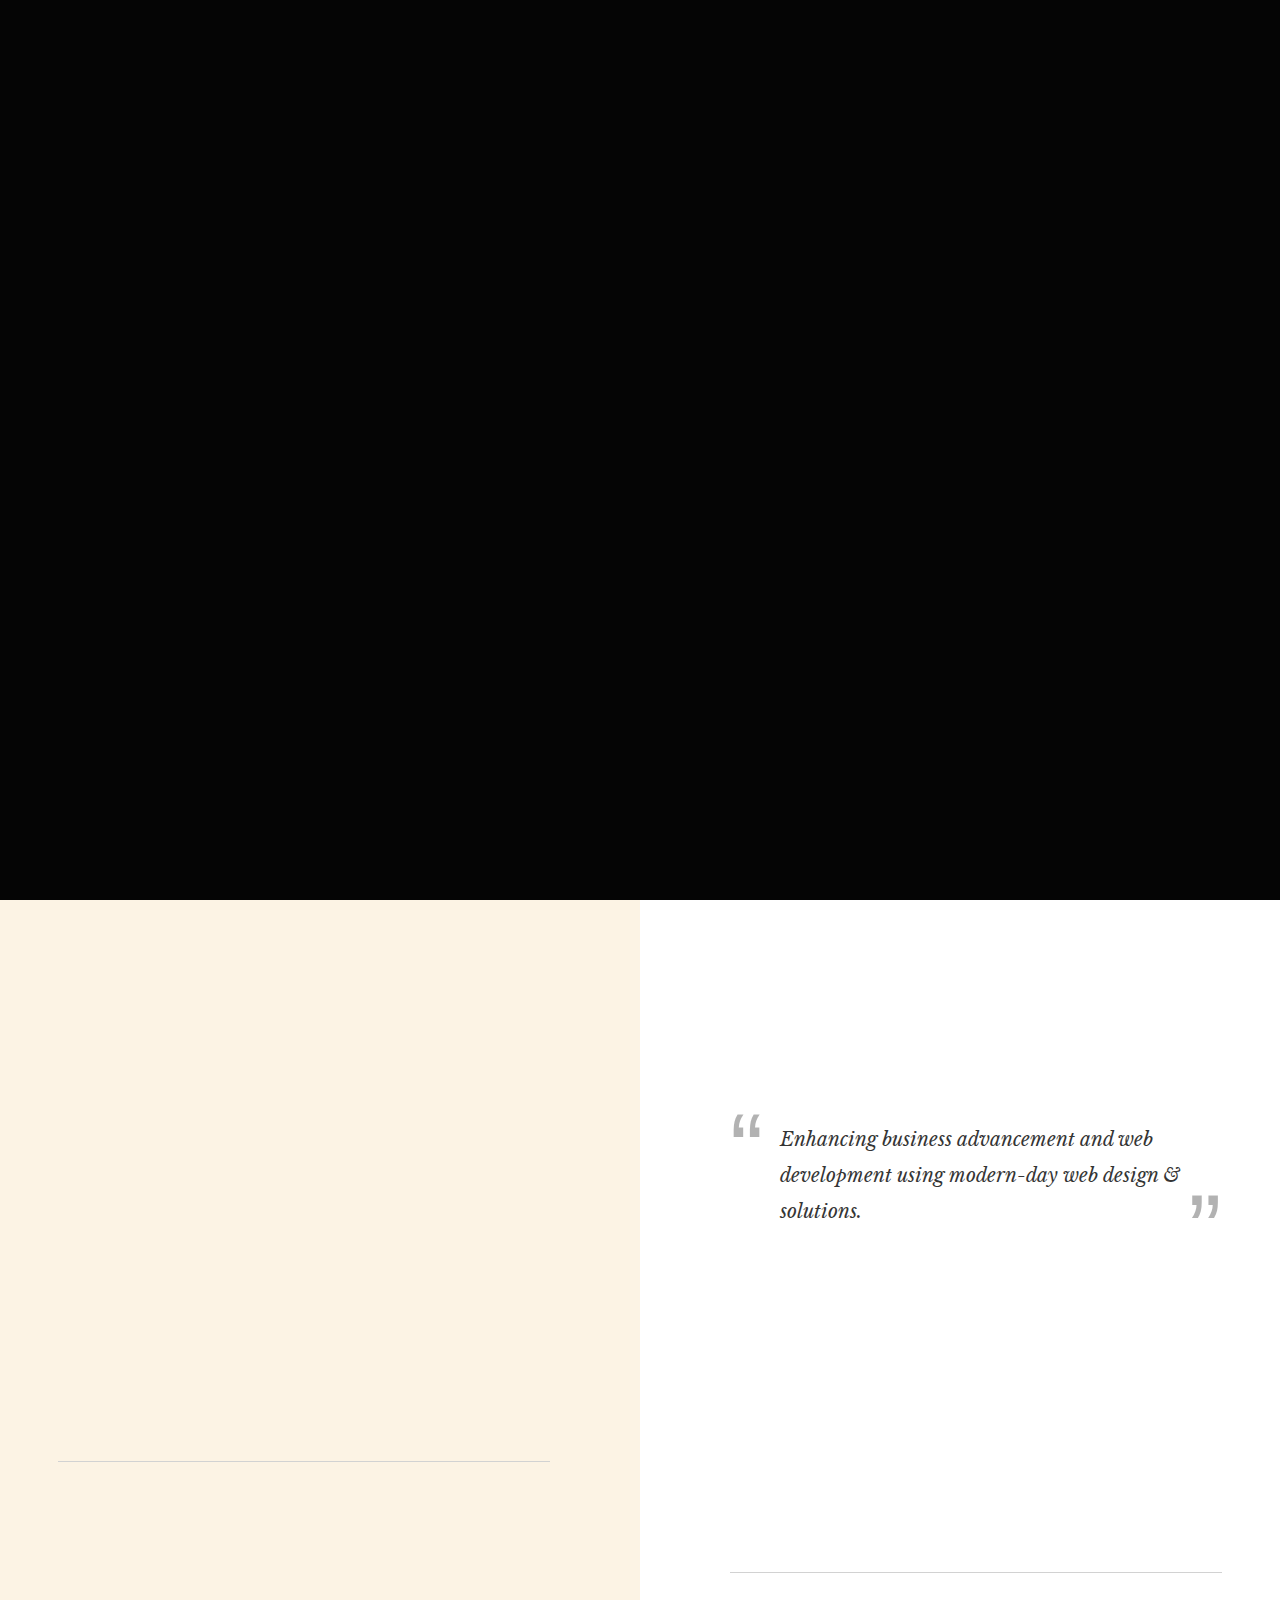
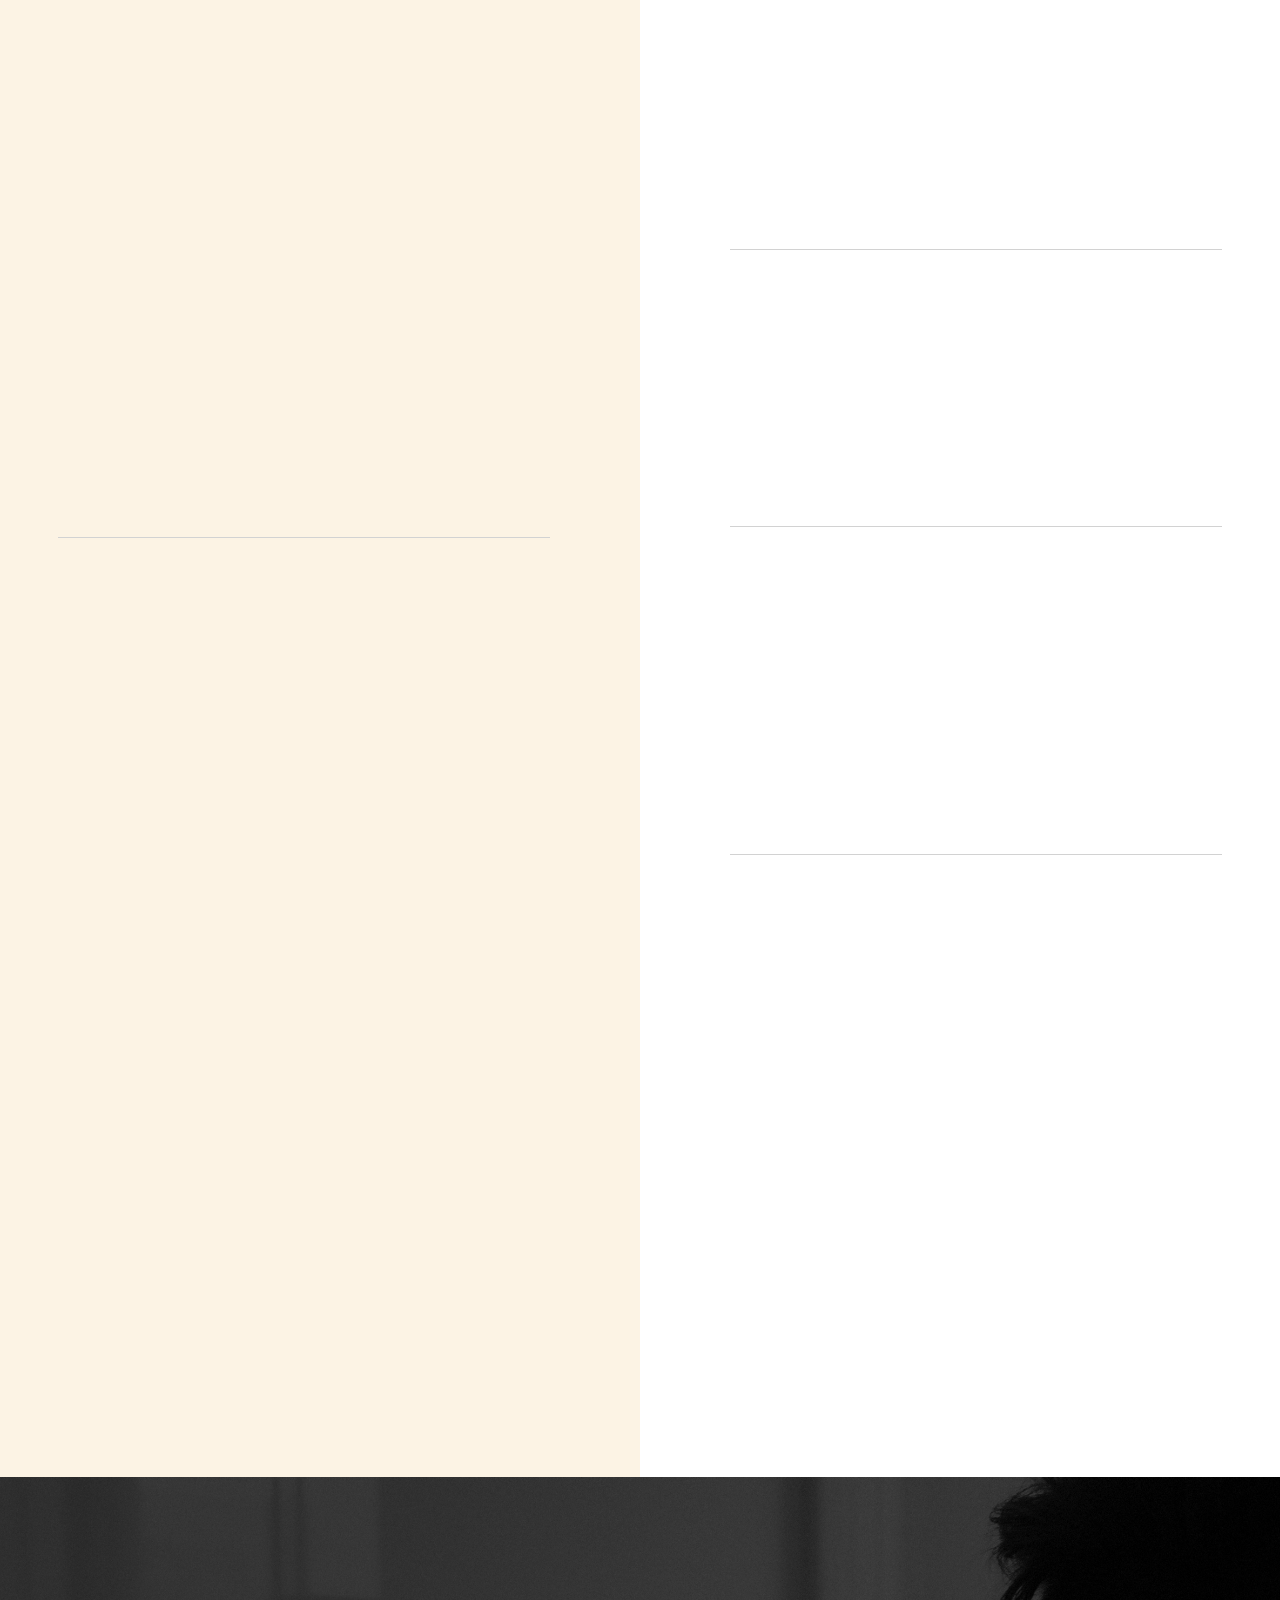
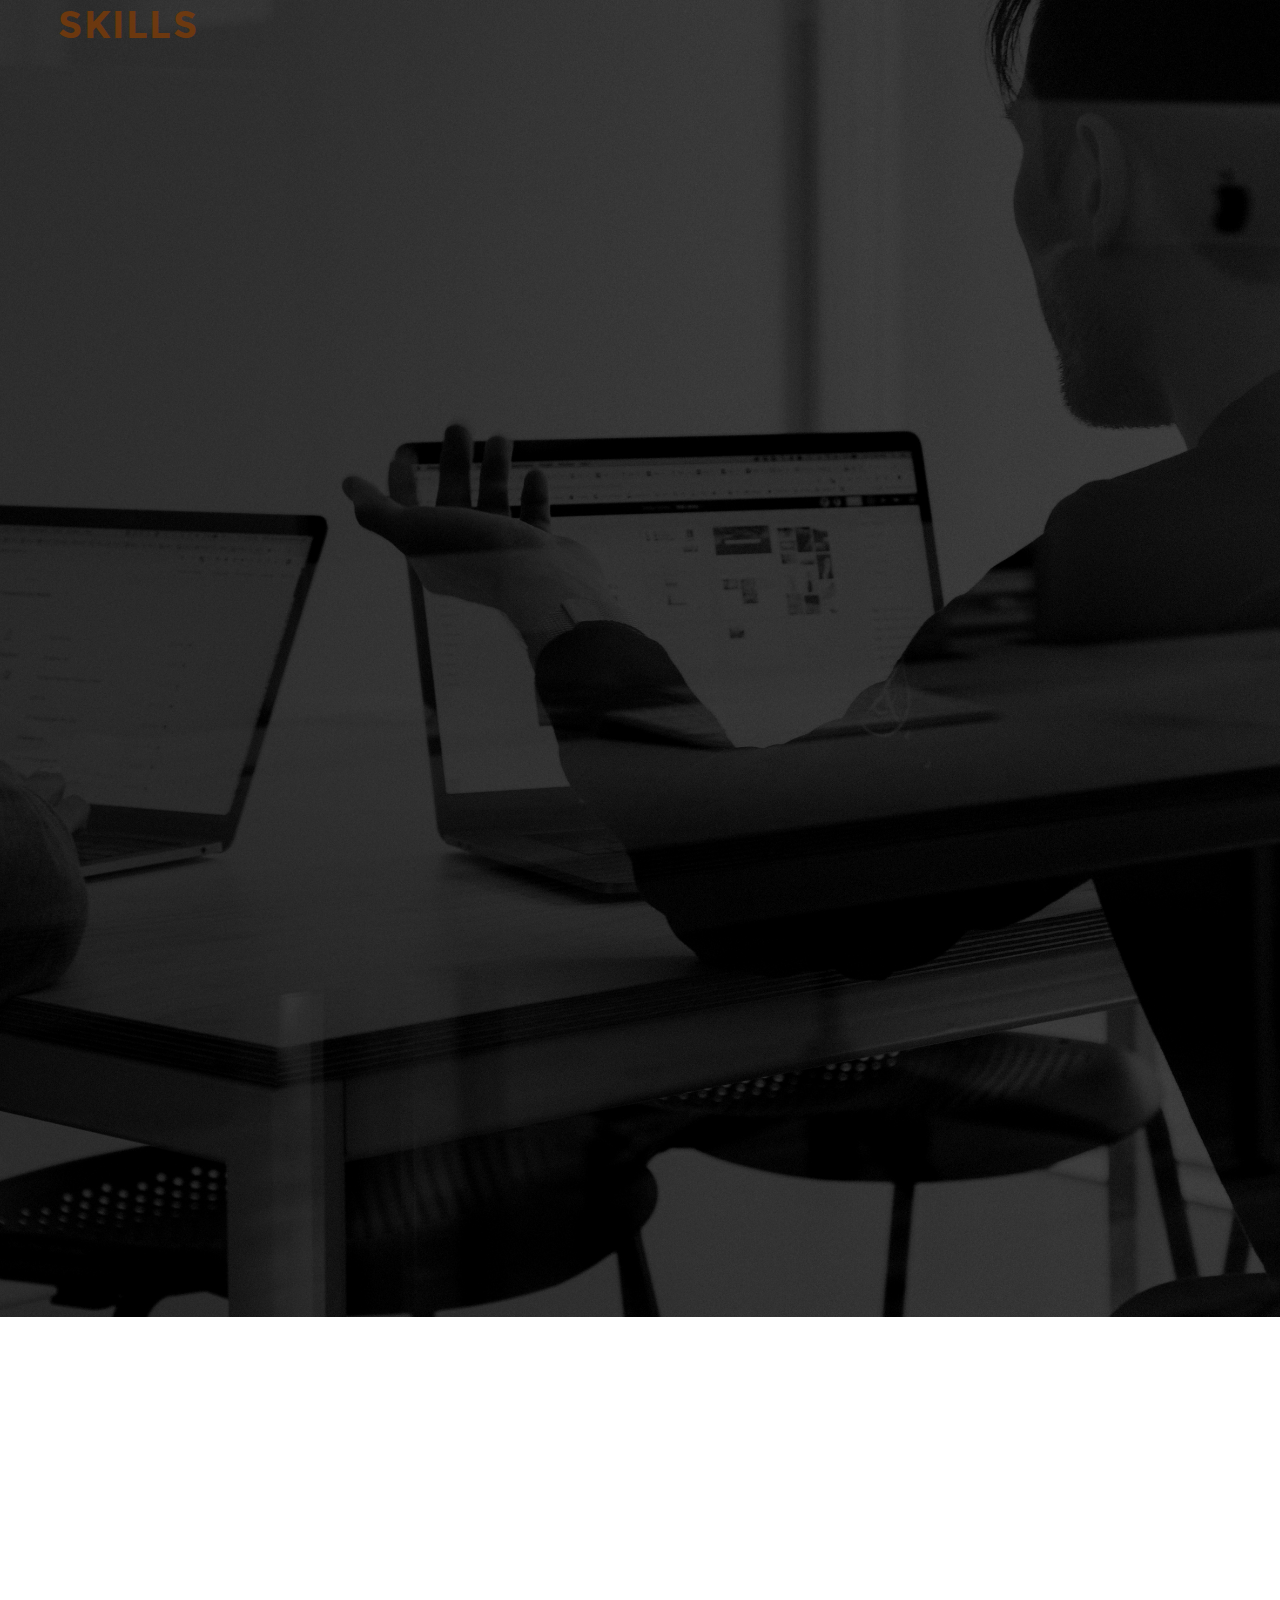
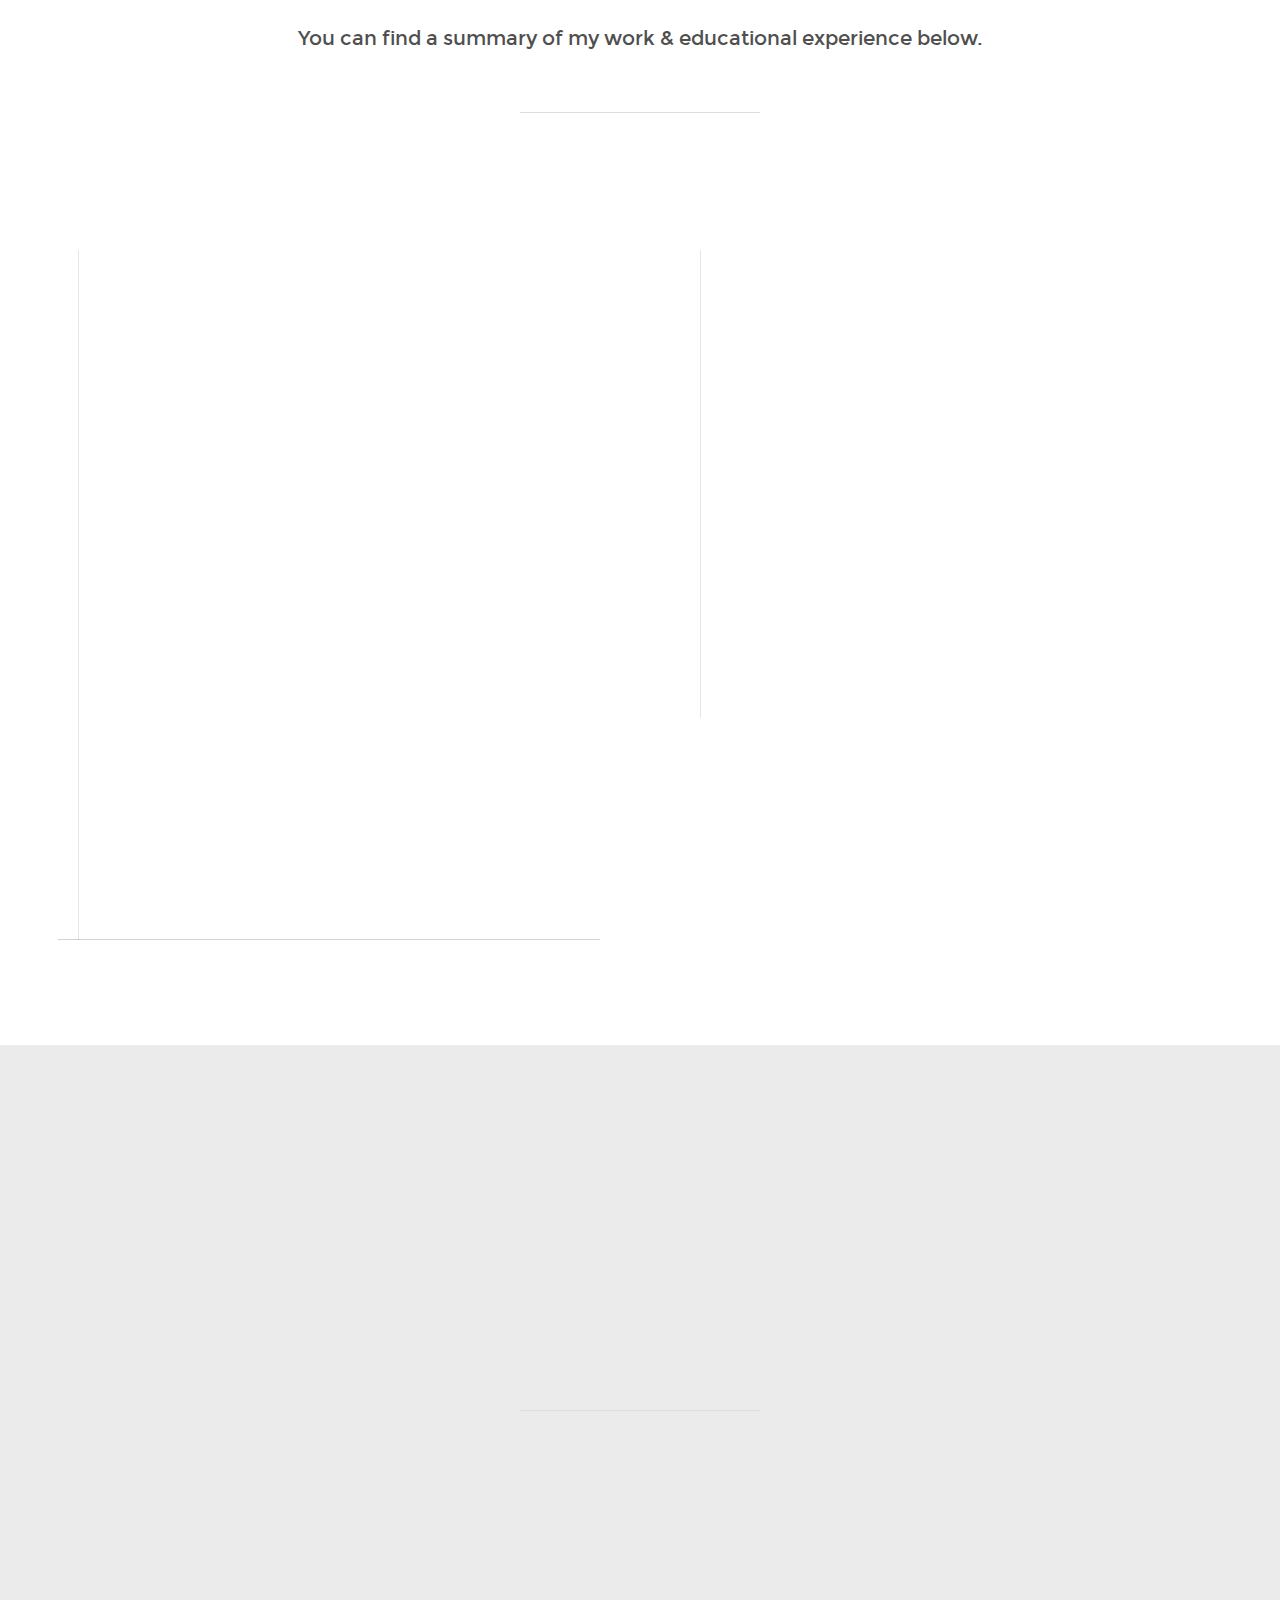
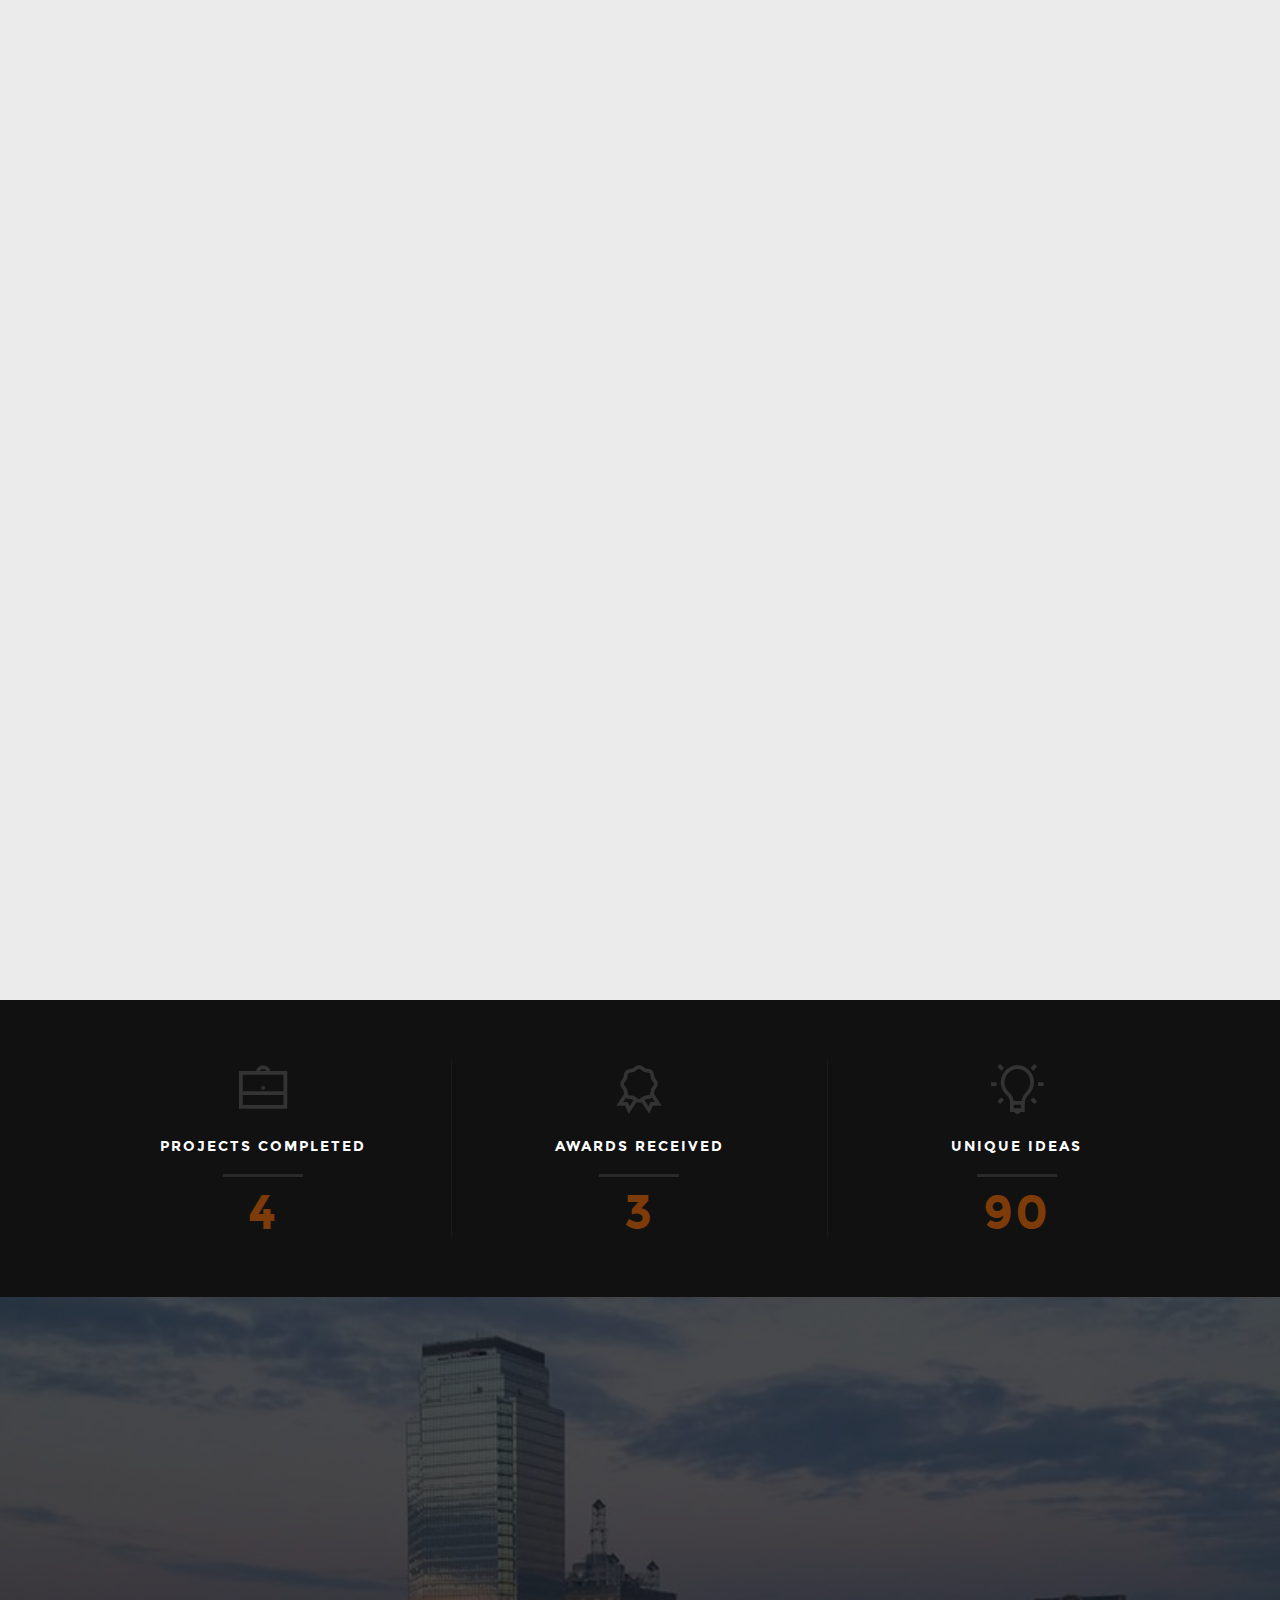
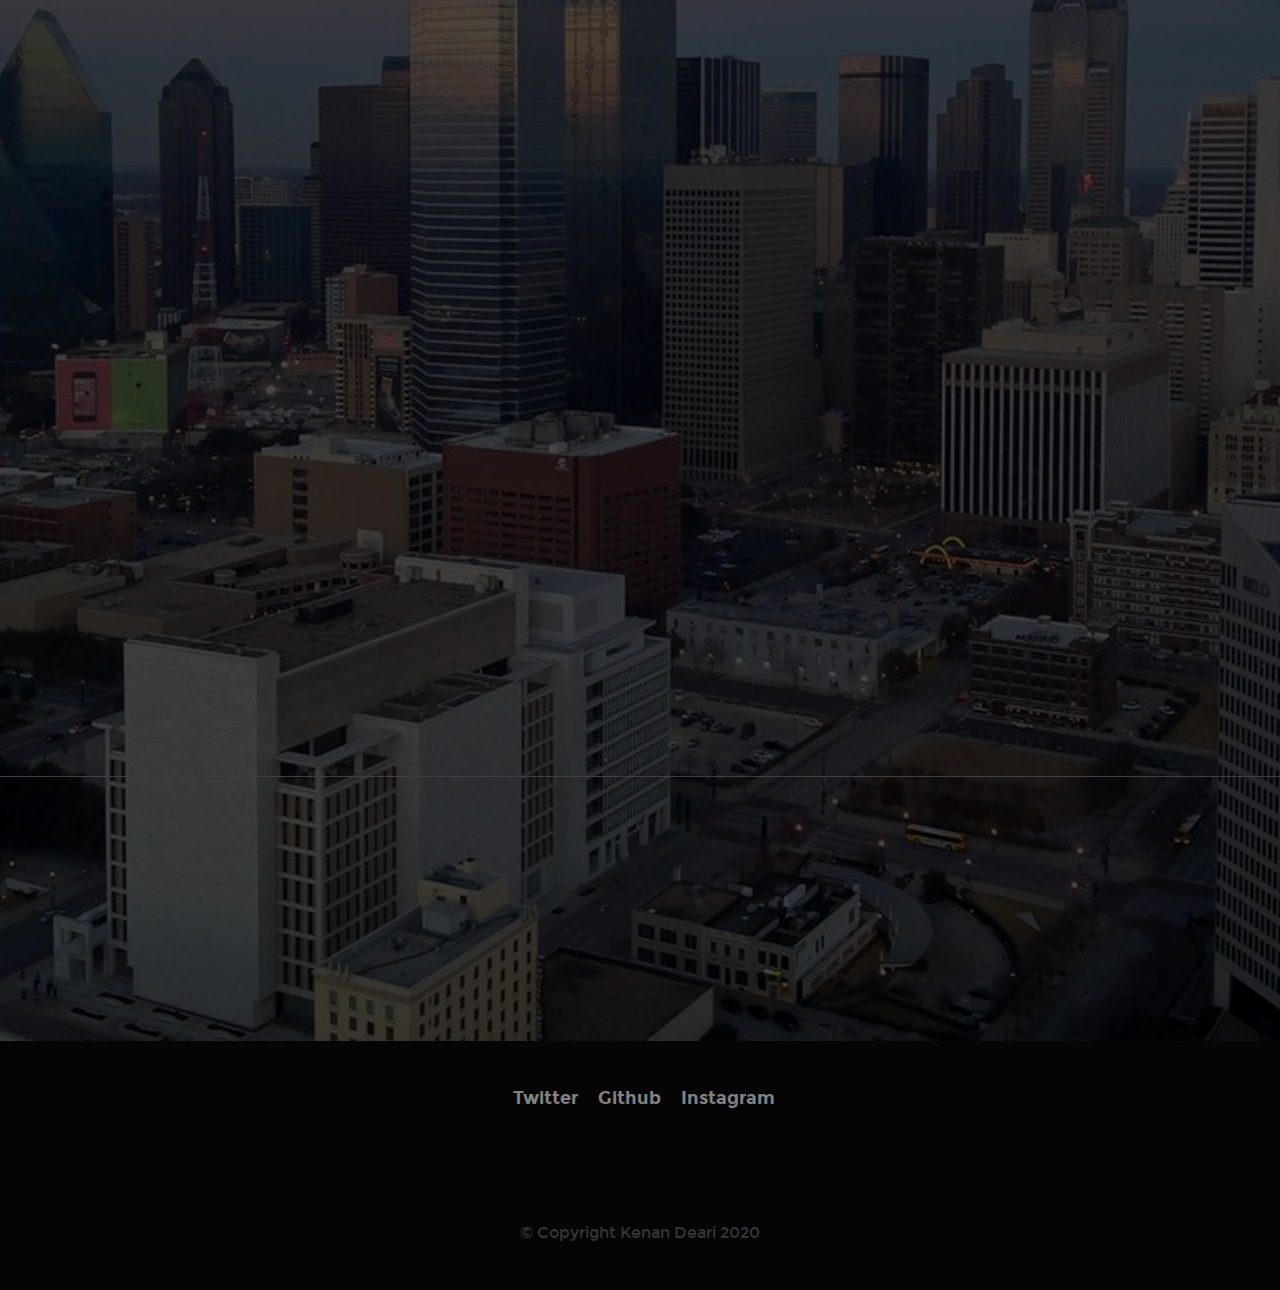
==== commit 7f7474be: "index.html fix." ====
--- a/index.html
+++ b/index.html
@@ -284,7 +284,7 @@
 					</li>
 					<li class="animate-this" data-animate="fadeInRight">
 						<div class="progress percent80"><span>80%</span></div>
-						<strong>MySQL Workbench & MongoDB</strong>
+						<strong>MySQL & MongoDB</strong>
 					</li>
 					<li class="animate-this" data-animate="fadeInRight">
 						<div class="progress percent30"><span>30%</span></div>
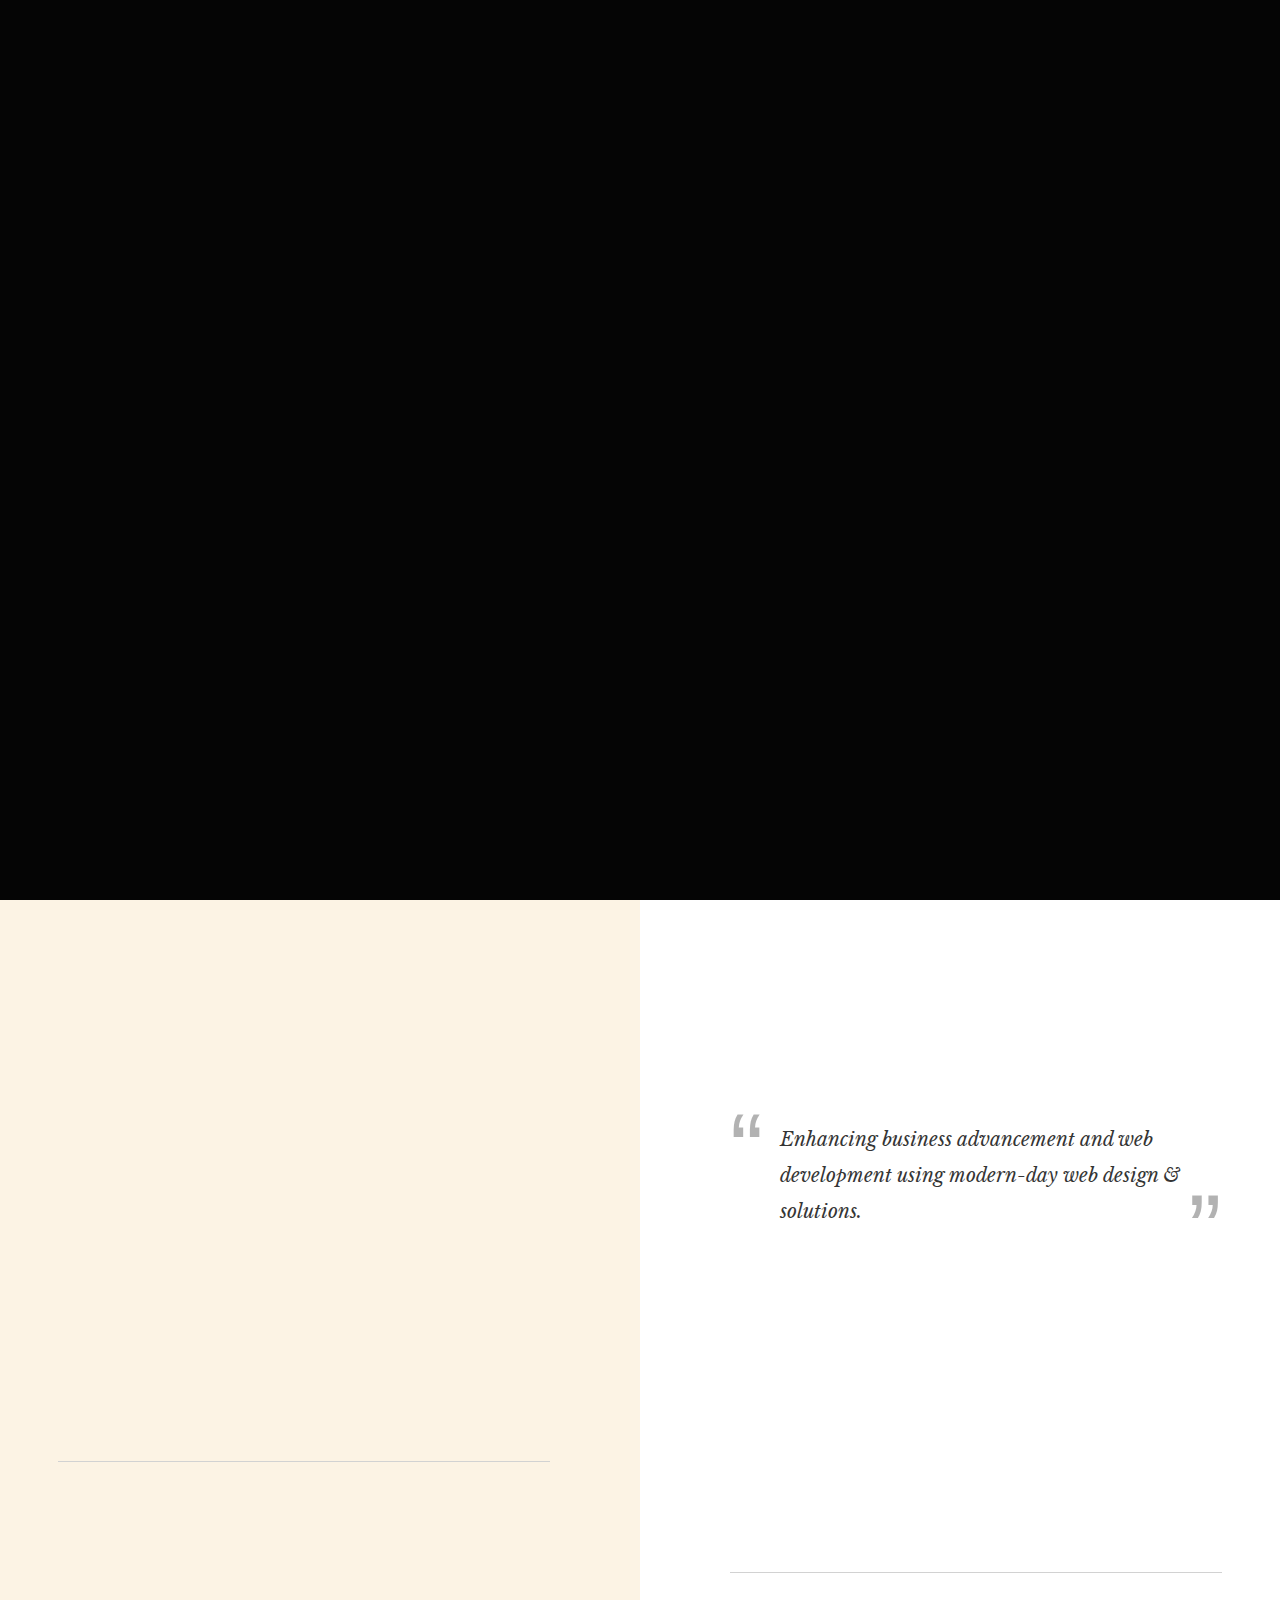
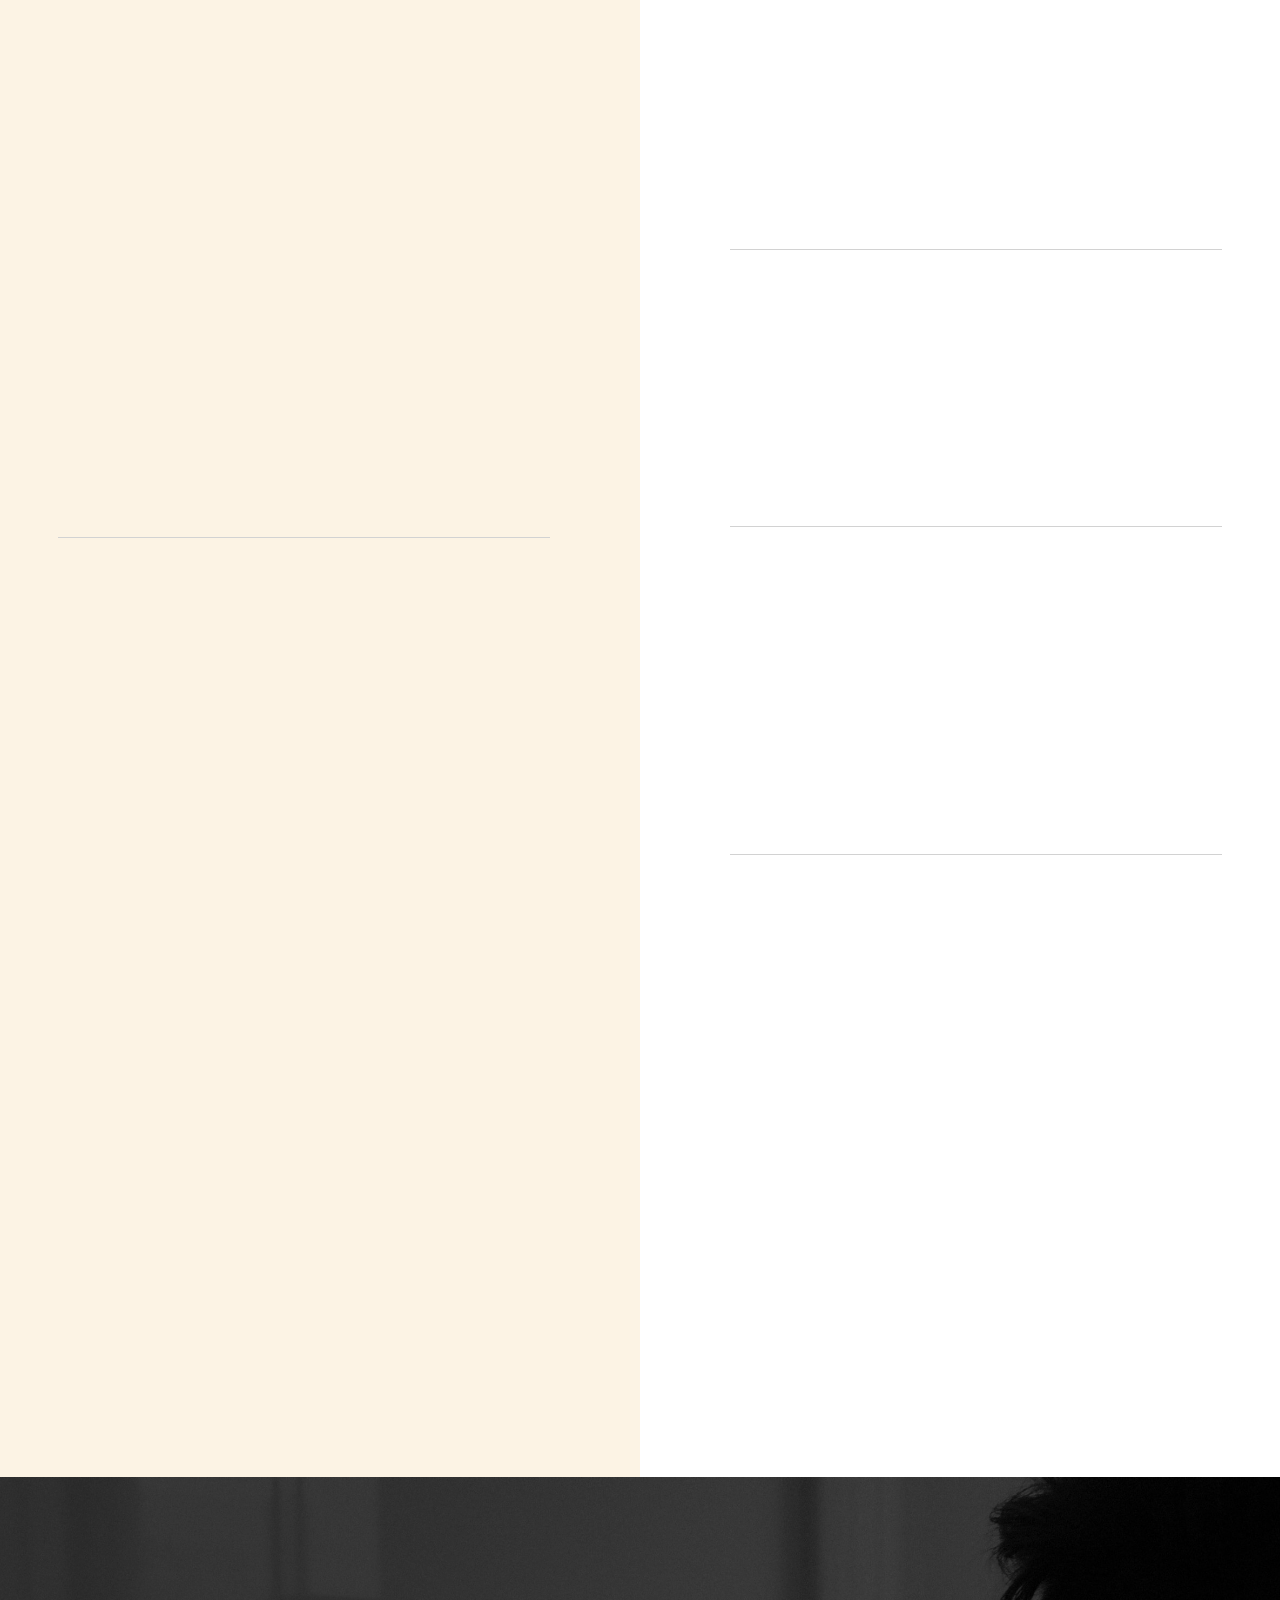
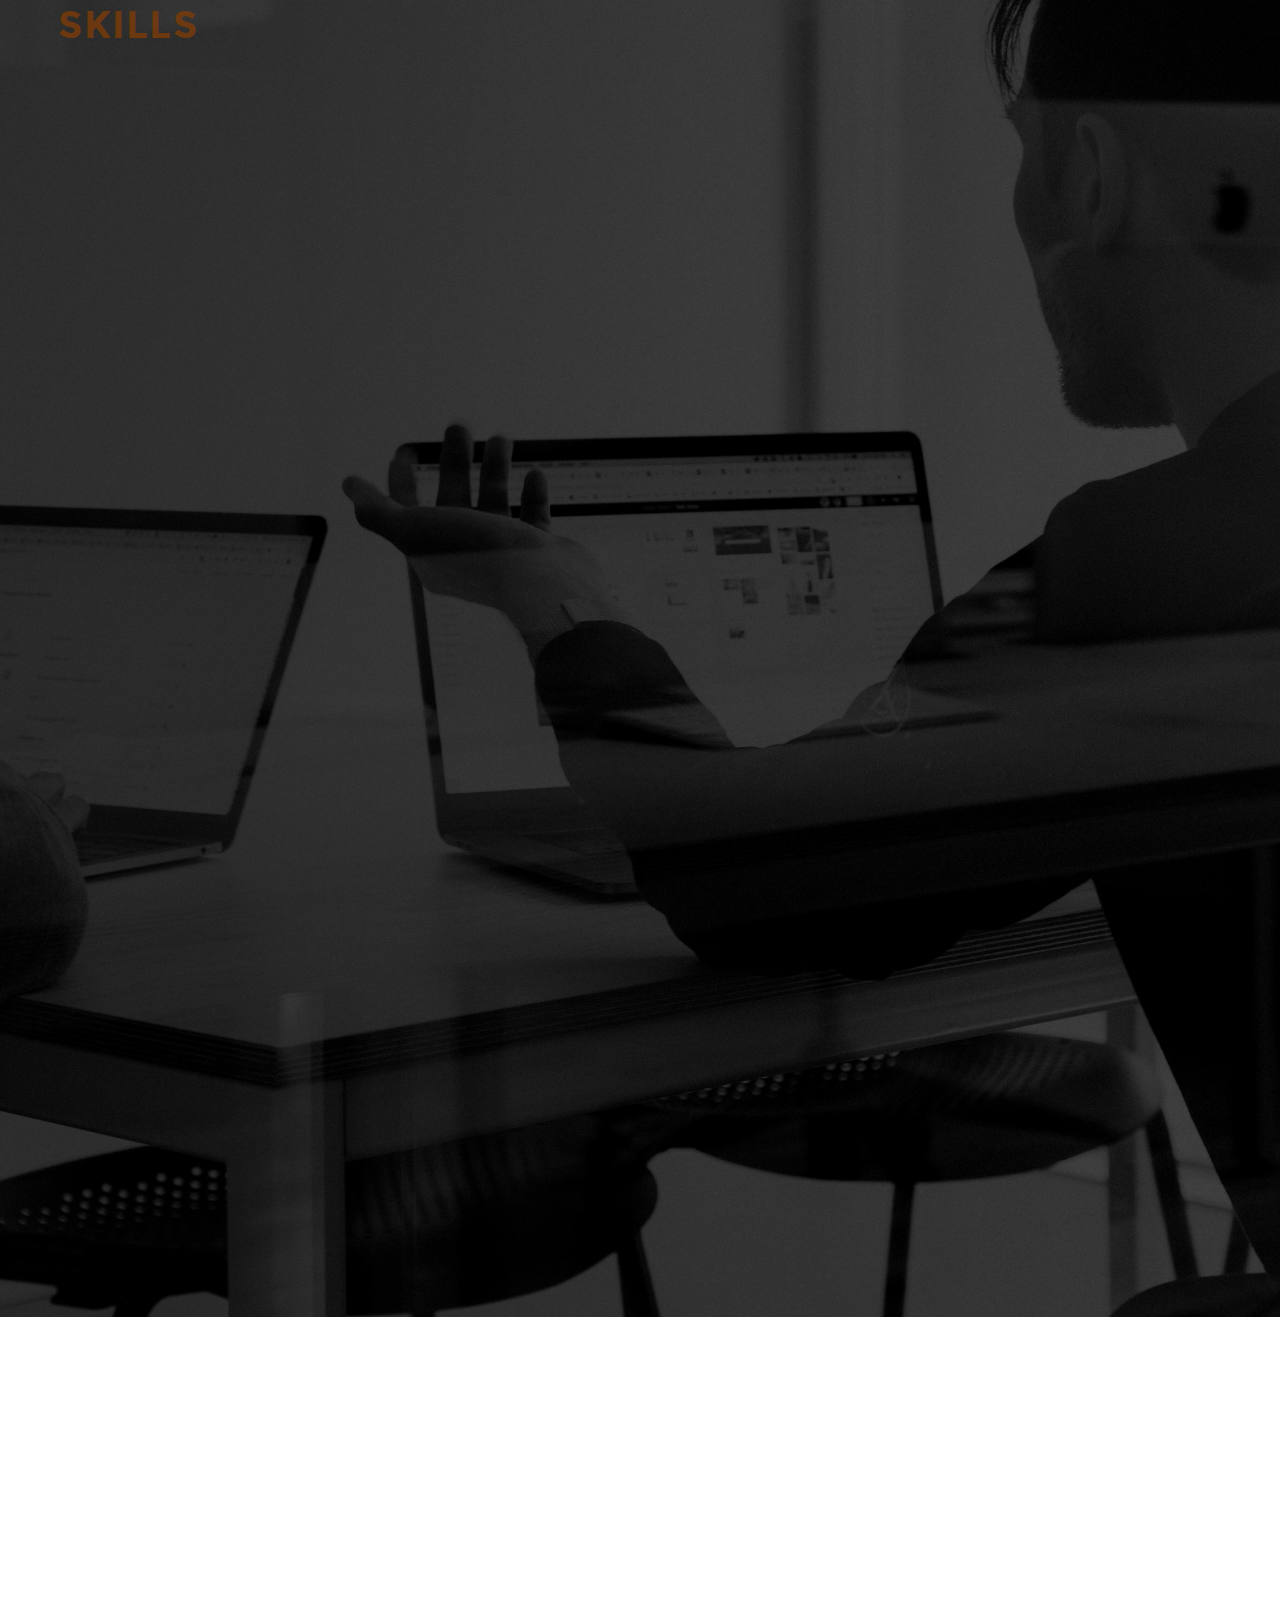
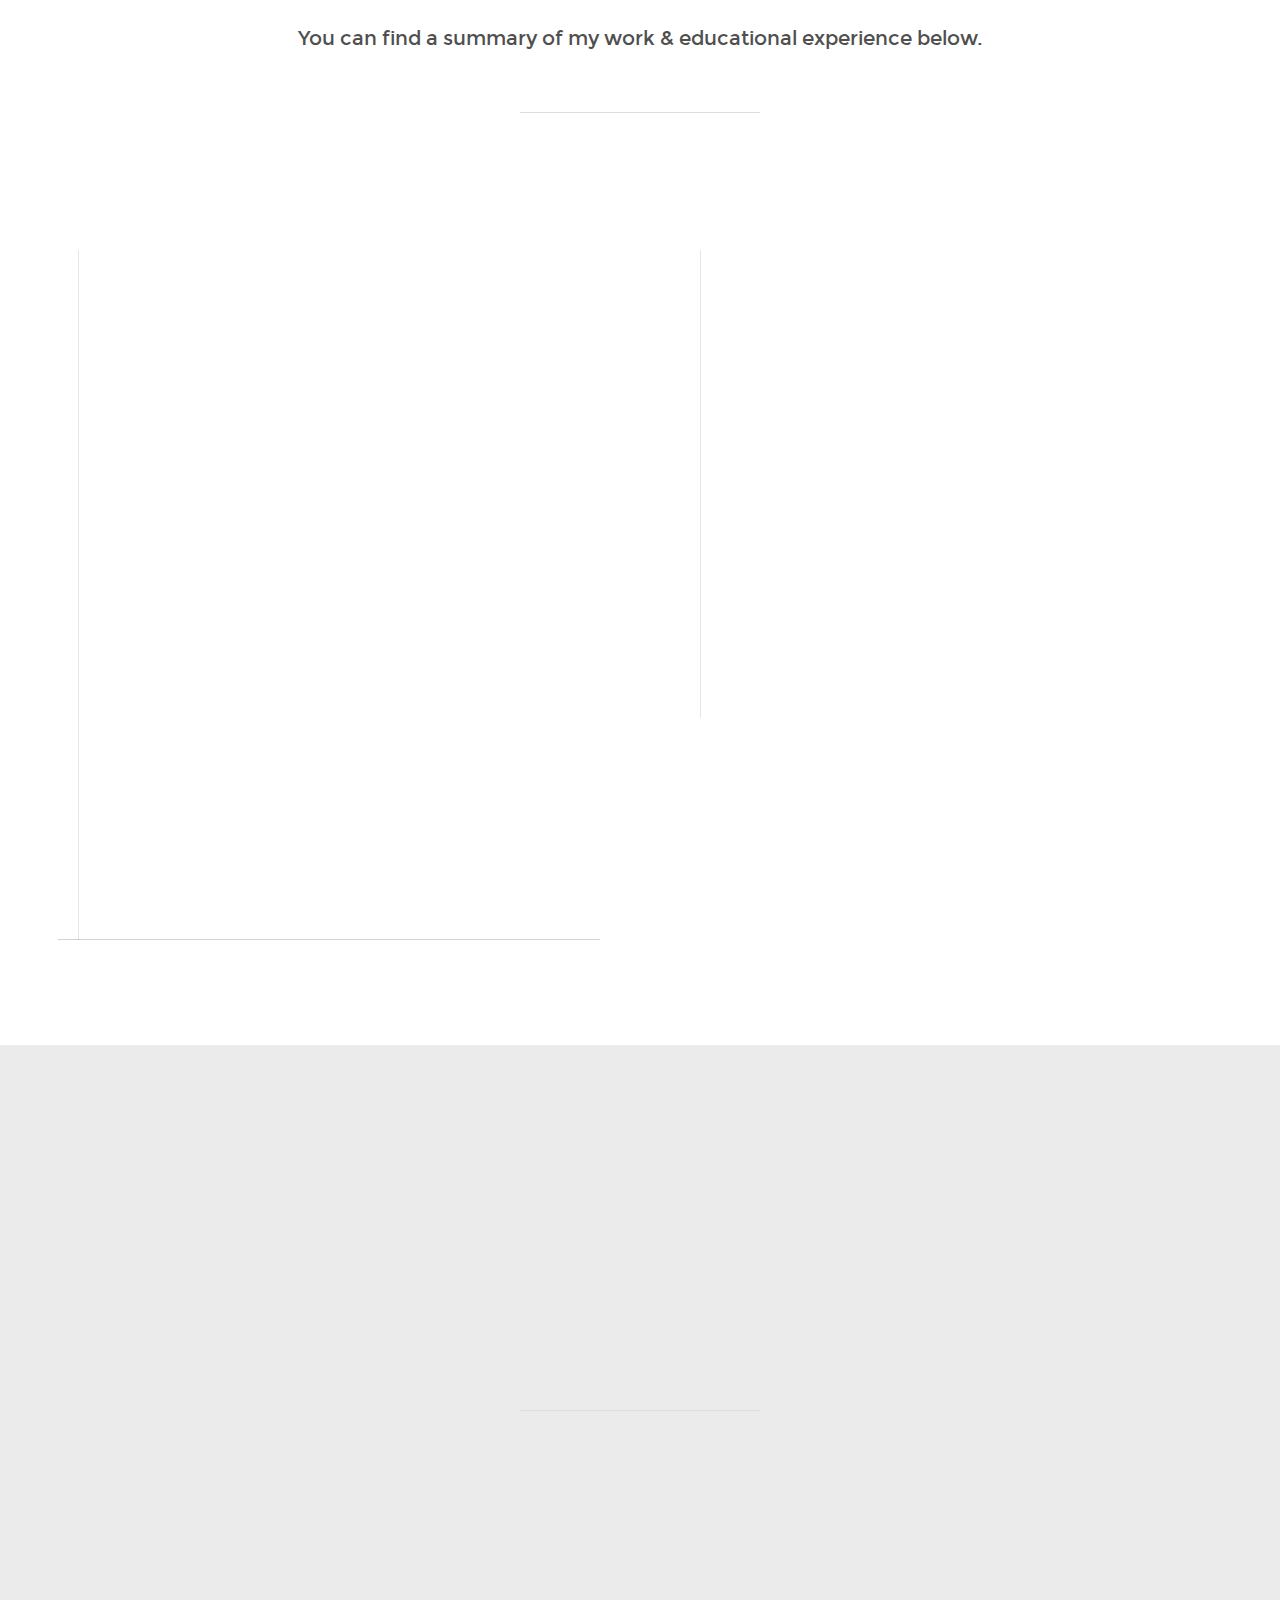
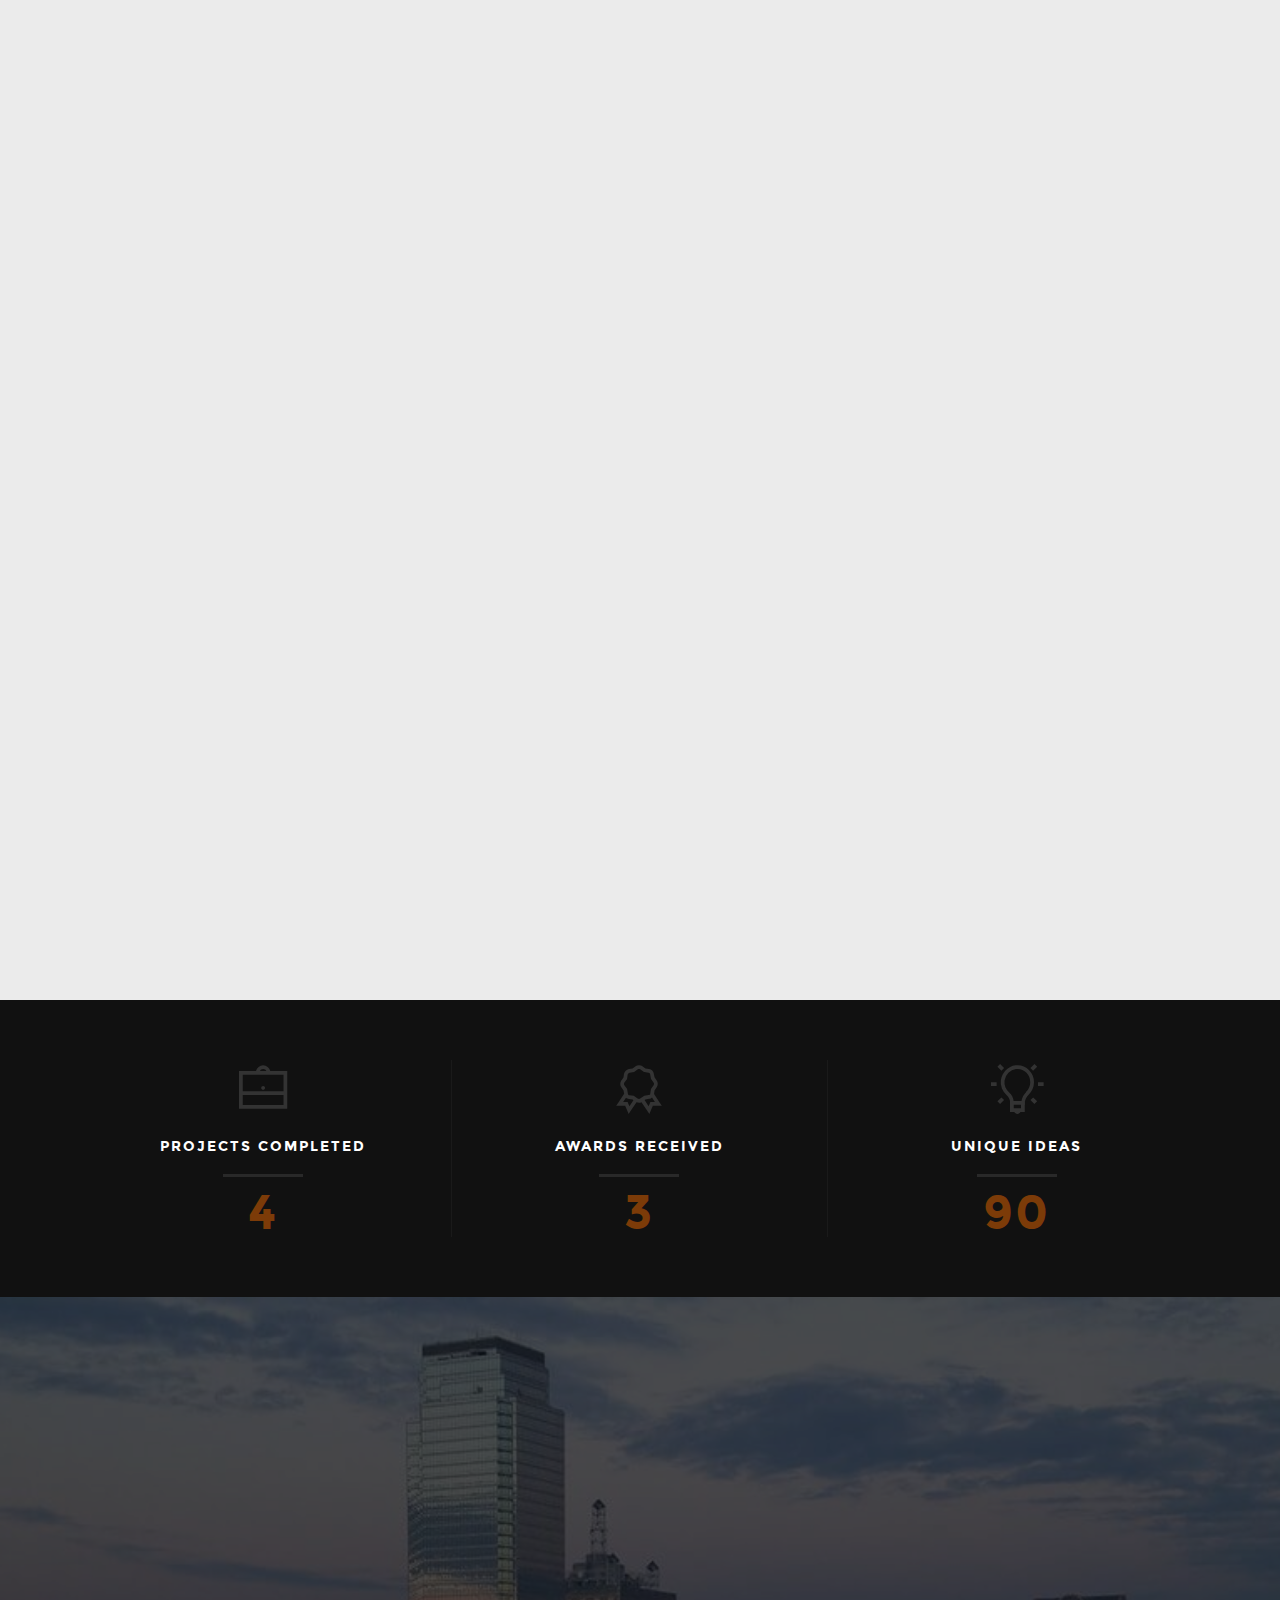
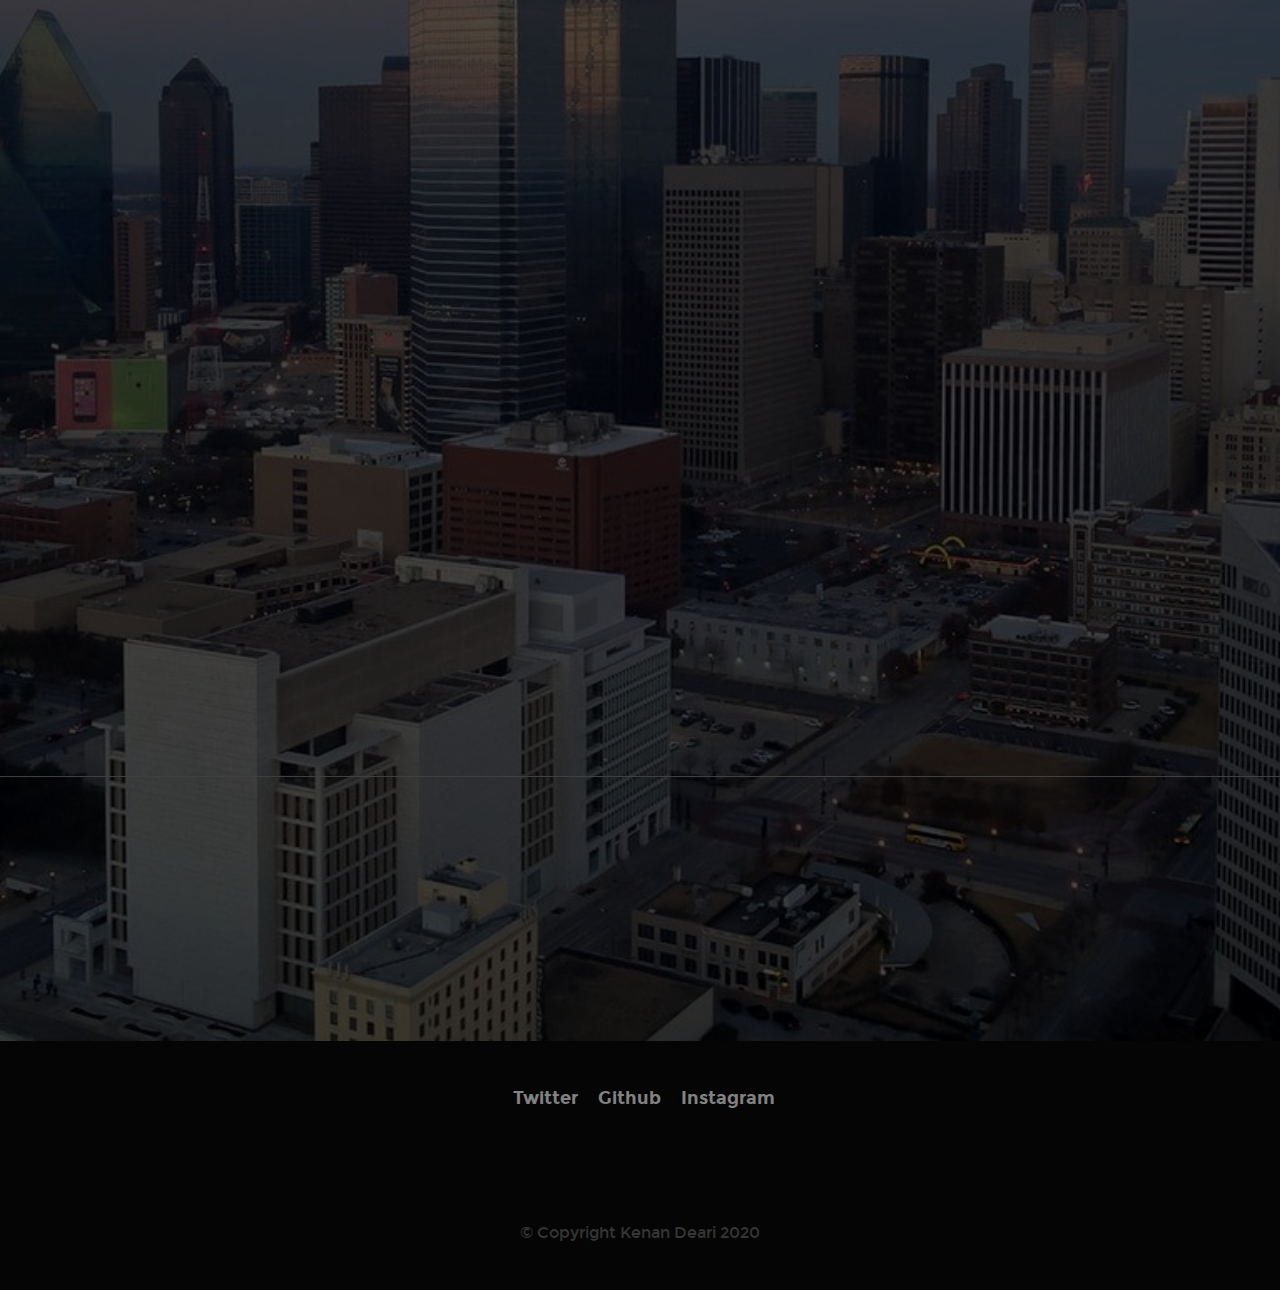
==== commit eda177d1: "LightHouse fixes." ====
--- a/index.html
+++ b/index.html
@@ -10,10 +10,21 @@
 	<meta name="author" content="Kenan Deari">
 	<meta name="viewport" content="width=device-width, initial-scale=1">
 	<!-- css link -->
-	<link rel="stylesheet" href="css/base.css">
-	<link rel="stylesheet" href="css/vendor.css">
-	<link rel="stylesheet" href="css/main.css">
-	<link rel="stylesheet" href="https://cdnjs.cloudflare.com/ajax/libs/animate.css/4.0.0/animate.min.css" />
+	<link rel="stylesheet" type="text/css" href="css/base.css">
+	<link rel="stylesheet" type="text/css" href="css/vendor.css">
+	<link rel="stylesheet" type="text/css" href="css/main.css">
+	<link rel="stylesheet" type="text/css"
+		href="https://cdnjs.cloudflare.com/ajax/libs/animate.css/4.0.0/animate.min.css" />
+	<!-- preloaders -->
+	<link rel="preload" href="/css/font-awesome/css/font-awesome.min.css" as="style">
+	<link rel="preload" href="/fonnts/montserrat/montserrat-bold-webfont.woff2" as="style">
+	<link rel="preload" href="/fonts/montserrat/montserrat-regular-webfont.woff2" as="style">
+	<link rel="preload" href="/fonts/librebaskerville/librebaskerville-regular-webfont.woff2" as="style">
+	<link rel="preload" href="/css/windows10/windows10.css" as="style">
+	<link rel="preload" href="/fonts/librebaskerville/librebaskerville-italic-webfont.woff2" as="style">
+	<link rel="preload" href="/fonts/librebaskerville/librebaskerville-bold-webfont.woff2" as="style">
+
+
 	<!-- favicon refs -->
 	<link rel="shortcut icon" href="favicon.png" type="image/x-icon">
 	<link rel="icon" href="favicon.png" type="image/x-icon">
@@ -661,7 +672,7 @@
 			<div class="col-twelve">
 
 				<!-- form -->
-				<form name="contactForm" id="contactForm" method="post">
+				<form name="contactForm" id="contactForm" method="post" action="https://formspree.io/xnqgleab">
 
 
 					<div class="form-field animate-this">
--- a/css/windows10/windows10.css
+++ b/css/windows10/windows10.css
@@ -0,0 +1,627 @@
+@font-face {
+    font-family: 'icomoon';
+    src:    url('fonts/icomoon.eot?6jhltw');
+    src:    url('fonts/icomoon.eot?6jhltw#iefix') format('embedded-opentype'),
+        url('fonts/icomoon.ttf?6jhltw') format('truetype'),
+        url('fonts/icomoon.woff?6jhltw') format('woff'),
+        url('fonts/icomoon.svg?6jhltw#icomoon') format('svg');
+    font-weight: normal;
+    font-style: normal;
+}
+
+[class^="icon-"], [class*=" icon-"] {
+    /* use !important to prevent issues with browser extensions that change fonts */
+    font-family: 'icomoon' !important;
+    speak: none;
+    font-style: normal;
+    font-weight: normal;
+    font-variant: normal;
+    text-transform: none;
+    line-height: 1;
+
+    /* Better Font Rendering =========== */
+    -webkit-font-smoothing: antialiased;
+    -moz-osx-font-smoothing: grayscale;
+}
+
+.icon-About:before {
+    content: "\e900";
+}
+.icon-AddFile:before {
+    content: "\e901";
+}
+.icon-AddList:before {
+    content: "\e902";
+}
+.icon-AddressBook:before {
+    content: "\e903";
+}
+.icon-Advertising:before {
+    content: "\e904";
+}
+.icon-Answers:before {
+    content: "\e905";
+}
+.icon-Approval:before {
+    content: "\e906";
+}
+.icon-Approve:before {
+    content: "\e907";
+}
+.icon-Archive:before {
+    content: "\e908";
+}
+.icon-Attention:before {
+    content: "\e909";
+}
+.icon-AudioFile:before {
+    content: "\e90a";
+}
+.icon-BadDecision:before {
+    content: "\e90b";
+}
+.icon-Bearish:before {
+    content: "\e90c";
+}
+.icon-Binoculars:before {
+    content: "\e90d";
+}
+.icon-Bookmark:before {
+    content: "\e90e";
+}
+.icon-Briefcase:before {
+    content: "\e90f";
+}
+.icon-Bullish:before {
+    content: "\e910";
+}
+.icon-BusinessContact:before {
+    content: "\e911";
+}
+.icon-Business:before {
+    content: "\e912";
+}
+.icon-ButtingIn:before {
+    content: "\e913";
+}
+.icon-Calculator:before {
+    content: "\e914";
+}
+.icon-Callback:before {
+    content: "\e915";
+}
+.icon-Cancel2:before {
+    content: "\e916";
+}
+.icon-CancelFile:before {
+    content: "\e917";
+}
+.icon-Cancel:before {
+    content: "\e918";
+}
+.icon-CandleSticks:before {
+    content: "\e919";
+}
+.icon-CheckFile:before {
+    content: "\e91a";
+}
+.icon-Checked2:before {
+    content: "\e91b";
+}
+.icon-Checked:before {
+    content: "\e91c";
+}
+.icon-Checkmark:before {
+    content: "\e91d";
+}
+.icon-Collaboration:before {
+    content: "\e91e";
+}
+.icon-Collect:before {
+    content: "\e91f";
+}
+.icon-Comments:before {
+    content: "\e920";
+}
+.icon-ConferenceCall:before {
+    content: "\e921";
+}
+.icon-Contacts:before {
+    content: "\e922";
+}
+.icon-Copyleft:before {
+    content: "\e923";
+}
+.icon-Copyright:before {
+    content: "\e924";
+}
+.icon-CreateArchive:before {
+    content: "\e925";
+}
+.icon-CSSFiletype:before {
+    content: "\e926";
+}
+.icon-CurrencyExchange:before {
+    content: "\e927";
+}
+.icon-Cursor:before {
+    content: "\e928";
+}
+.icon-CustomerSupport:before {
+    content: "\e929";
+}
+.icon-Debt:before {
+    content: "\e92a";
+}
+.icon-Decision:before {
+    content: "\e92b";
+}
+.icon-DeleteArchive:before {
+    content: "\e92c";
+}
+.icon-DeleteFile:before {
+    content: "\e92d";
+}
+.icon-Department:before {
+    content: "\e92e";
+}
+.icon-Diploma1:before {
+    content: "\e92f";
+}
+.icon-Diploma2:before {
+    content: "\e930";
+}
+.icon-Disapprove:before {
+    content: "\e931";
+}
+.icon-Disclaimer:before {
+    content: "\e932";
+}
+.icon-Dislike:before {
+    content: "\e933";
+}
+.icon-DOC:before {
+    content: "\e934";
+}
+.icon-Document:before {
+    content: "\e935";
+}
+.icon-Donate:before {
+    content: "\e936";
+}
+.icon-DownArrow:before {
+    content: "\e937";
+}
+.icon-DownLeftArrow:before {
+    content: "\e938";
+}
+.icon-DownLeftRound:before {
+    content: "\e939";
+}
+.icon-DownRightArrow:before {
+    content: "\e93a";
+}
+.icon-DownRightRound:before {
+    content: "\e93b";
+}
+.icon-DownRound:before {
+    content: "\e93c";
+}
+.icon-Download2:before {
+    content: "\e93d";
+}
+.icon-Download:before {
+    content: "\e93e";
+}
+.icon-EditFile:before {
+    content: "\e93f";
+}
+.icon-EmptyTrash:before {
+    content: "\e940";
+}
+.icon-EnteringHeavenAlive:before {
+    content: "\e941";
+}
+.icon-EPS:before {
+    content: "\e942";
+}
+.icon-EPUB:before {
+    content: "\e943";
+}
+.icon-Expired:before {
+    content: "\e944";
+}
+.icon-External:before {
+    content: "\e945";
+}
+.icon-Faq:before {
+    content: "\e946";
+}
+.icon-FavouriteFile:before {
+    content: "\e947";
+}
+.icon-FB2:before {
+    content: "\e948";
+}
+.icon-Feedback:before {
+    content: "\e949";
+}
+.icon-File:before {
+    content: "\e94a";
+}
+.icon-FinePrint:before {
+    content: "\e94b";
+}
+.icon-Folder:before {
+    content: "\e94c";
+}
+.icon-Frame:before {
+    content: "\e94d";
+}
+.icon-FullTrash:before {
+    content: "\e94e";
+}
+.icon-GIF:before {
+    content: "\e94f";
+}
+.icon-GoodDecision:before {
+    content: "\e950";
+}
+.icon-GraduationCap:before {
+    content: "\e951";
+}
+.icon-HandCursor:before {
+    content: "\e952";
+}
+.icon-HighPriority:before {
+    content: "\e953";
+}
+.icon-Home:before {
+    content: "\e954";
+}
+.icon-HotArticle:before {
+    content: "\e955";
+}
+.icon-HTML:before {
+    content: "\e956";
+}
+.icon-Icons8Cup:before {
+    content: "\e957";
+}
+.icon-Idea:before {
+    content: "\e958";
+}
+.icon-ImageFile:before {
+    content: "\e959";
+}
+.icon-InTransit:before {
+    content: "\e95a";
+}
+.icon-Info:before {
+    content: "\e95b";
+}
+.icon-Inspection:before {
+    content: "\e95c";
+}
+.icon-Internal:before {
+    content: "\e95d";
+}
+.icon-Invite:before {
+    content: "\e95e";
+}
+.icon-Key:before {
+    content: "\e95f";
+}
+.icon-Leave:before {
+    content: "\e960";
+}
+.icon-LeftArrow:before {
+    content: "\e961";
+}
+.icon-LeftRound:before {
+    content: "\e962";
+}
+.icon-Library:before {
+    content: "\e963";
+}
+.icon-LightAtTheEndOfTunnel:before {
+    content: "\e964";
+}
+.icon-Lock2:before {
+    content: "\e965";
+}
+.icon-Lock:before {
+    content: "\e966";
+}
+.icon-LowPriority:before {
+    content: "\e967";
+}
+.icon-Maintenance:before {
+    content: "\e968";
+}
+.icon-MakeDecision:before {
+    content: "\e969";
+}
+.icon-Manager:before {
+    content: "\e96a";
+}
+.icon-MarkAsFavourite:before {
+    content: "\e96b";
+}
+.icon-MediumPriority:before {
+    content: "\e96c";
+}
+.icon-MergeHorizontal:before {
+    content: "\e96d";
+}
+.icon-MergeVertical:before {
+    content: "\e96e";
+}
+.icon-Minus:before {
+    content: "\e96f";
+}
+.icon-MoneyTransfer:before {
+    content: "\e970";
+}
+.icon-MultipleInputs:before {
+    content: "\e971";
+}
+.icon-Music:before {
+    content: "\e972";
+}
+.icon-NeutralDecision:before {
+    content: "\e973";
+}
+.icon-NeutralTrading:before {
+    content: "\e974";
+}
+.icon-News:before {
+    content: "\e975";
+}
+.icon-NoIdea:before {
+    content: "\e976";
+}
+.icon-Ok:before {
+    content: "\e977";
+}
+.icon-OnlineSupport:before {
+    content: "\e978";
+}
+.icon-OpenArchive:before {
+    content: "\e979";
+}
+.icon-OpenedFolder:before {
+    content: "\e97a";
+}
+.icon-OrgUnit:before {
+    content: "\e97b";
+}
+.icon-Organization:before {
+    content: "\e97c";
+}
+.icon-Overtime:before {
+    content: "\e97d";
+}
+.icon-Package:before {
+    content: "\e97e";
+}
+.icon-Paid:before {
+    content: "\e97f";
+}
+.icon-ParallelTasks:before {
+    content: "\e980";
+}
+.icon-Picture:before {
+    content: "\e981";
+}
+.icon-Planner:before {
+    content: "\e982";
+}
+.icon-Plus:before {
+    content: "\e983";
+}
+.icon-PodiumWithAudience:before {
+    content: "\e984";
+}
+.icon-PodiumWithSpeaker:before {
+    content: "\e985";
+}
+.icon-PodiumWithoutSpeaker:before {
+    content: "\e986";
+}
+.icon-Privacy:before {
+    content: "\e987";
+}
+.icon-Process:before {
+    content: "\e988";
+}
+.icon-PSD:before {
+    content: "\e989";
+}
+.icon-Puzzle:before {
+    content: "\e98a";
+}
+.icon-Questions:before {
+    content: "\e98b";
+}
+.icon-Rating:before {
+    content: "\e98c";
+}
+.icon-Ratings:before {
+    content: "\e98d";
+}
+.icon-ReadingEbook:before {
+    content: "\e98e";
+}
+.icon-Reading:before {
+    content: "\e98f";
+}
+.icon-Redo:before {
+    content: "\e990";
+}
+.icon-Refresh:before {
+    content: "\e991";
+}
+.icon-RegisteredTrademark:before {
+    content: "\e992";
+}
+.icon-ResizeDiagonal:before {
+    content: "\e993";
+}
+.icon-ResizeFourDirections:before {
+    content: "\e994";
+}
+.icon-ResizeHorizontal:before {
+    content: "\e995";
+}
+.icon-ResizeVertical:before {
+    content: "\e996";
+}
+.icon-Reuse:before {
+    content: "\e997";
+}
+.icon-RightArrow:before {
+    content: "\e998";
+}
+.icon-RightRound:before {
+    content: "\e999";
+}
+.icon-Ruler:before {
+    content: "\e99a";
+}
+.icon-SalesPerformance:before {
+    content: "\e99b";
+}
+.icon-SaveArchive:before {
+    content: "\e99c";
+}
+.icon-Search:before {
+    content: "\e99d";
+}
+.icon-SelfServiceKiosk:before {
+    content: "\e99e";
+}
+.icon-SerialTasks:before {
+    content: "\e99f";
+}
+.icon-ServiceMark:before {
+    content: "\e9a0";
+}
+.icon-Services:before {
+    content: "\e9a1";
+}
+.icon-Settings:before {
+    content: "\e9a2";
+}
+.icon-Share:before {
+    content: "\e9a3";
+}
+.icon-Shipped:before {
+    content: "\e9a4";
+}
+.icon-Shop:before {
+    content: "\e9a5";
+}
+.icon-Signature:before {
+    content: "\e9a6";
+}
+.icon-SoundRecordingCopyright:before {
+    content: "\e9a7";
+}
+.icon-SplitHorizontal:before {
+    content: "\e9a8";
+}
+.icon-SplitVertical:before {
+    content: "\e9a9";
+}
+.icon-Statistics:before {
+    content: "\e9aa";
+}
+.icon-Support:before {
+    content: "\e9ab";
+}
+.icon-Survey:before {
+    content: "\e9ac";
+}
+.icon-Synchronize:before {
+    content: "\e9ad";
+}
+.icon-TodoList:before {
+    content: "\e9ae";
+}
+.icon-Trademark:before {
+    content: "\e9af";
+}
+.icon-TreeStructure:before {
+    content: "\e9b0";
+}
+.icon-Undo:before {
+    content: "\e9b1";
+}
+.icon-Unlock2:before {
+    content: "\e9b2";
+}
+.icon-Unlock:before {
+    content: "\e9b3";
+}
+.icon-UpArrow:before {
+    content: "\e9b4";
+}
+.icon-UpLeftArrow:before {
+    content: "\e9b5";
+}
+.icon-UpLeftRound:before {
+    content: "\e9b6";
+}
+.icon-UpRightArrow:before {
+    content: "\e9b7";
+}
+.icon-UpRightRound:before {
+    content: "\e9b8";
+}
+.icon-UpRound:before {
+    content: "\e9b9";
+}
+.icon-Upload2:before {
+    content: "\e9ba";
+}
+.icon-Upload:before {
+    content: "\e9bb";
+}
+.icon-VideoFile:before {
+    content: "\e9bc";
+}
+.icon-VideoProjector:before {
+    content: "\e9bd";
+}
+.icon-ViewFile:before {
+    content: "\e9be";
+}
+.icon-Vip:before {
+    content: "\e9bf";
+}
+.icon-VoicePresentation:before {
+    content: "\e9c0";
+}
+.icon-WAV:before {
+    content: "\e9c1";
+}
+.icon-Word:before {
+    content: "\e9c2";
+}
+.icon-Work:before {
+    content: "\e9c3";
+}
+.icon-XAML:before {
+    content: "\e9c4";
+}
+.icon-XLS:before {
+    content: "\e9c5";
+}
+.icon-XML:before {
+    content: "\e9c6";
+}
+.icon-ZIP:before {
+    content: "\e9c7";
+}
+
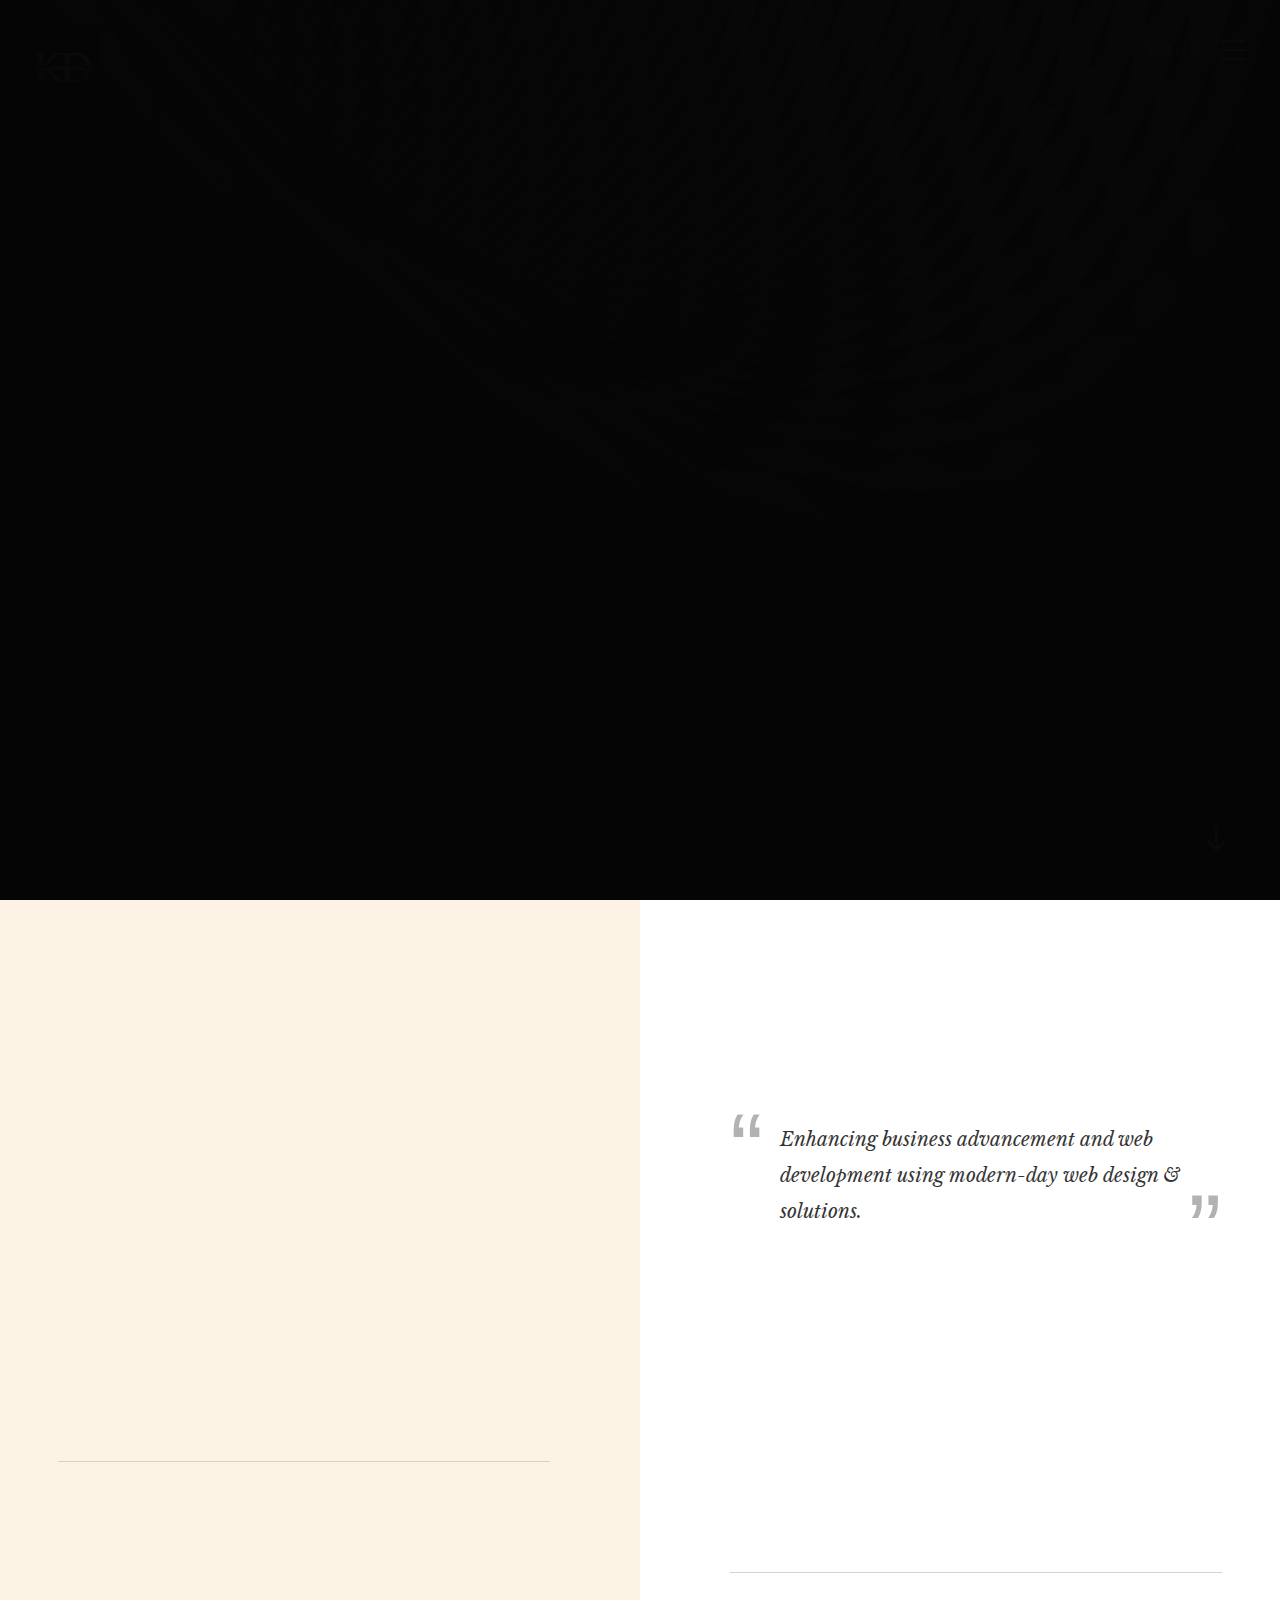
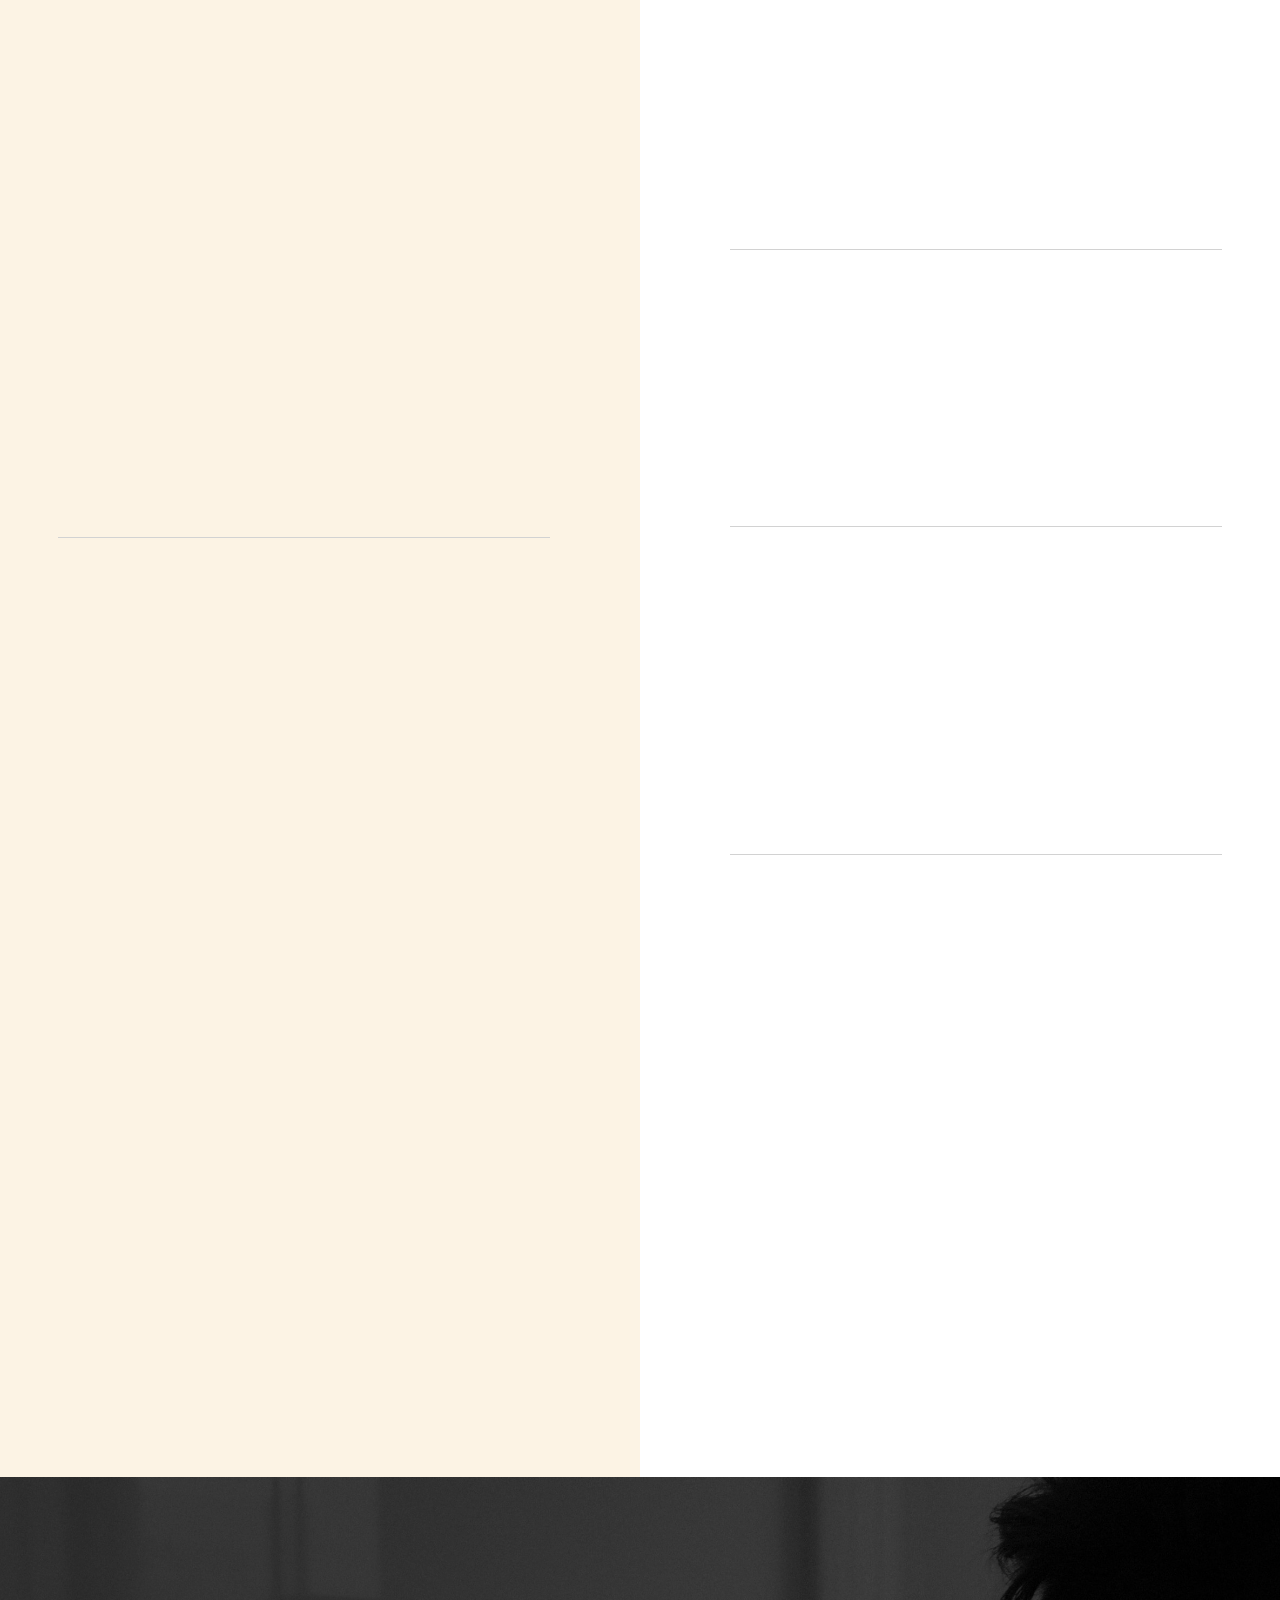
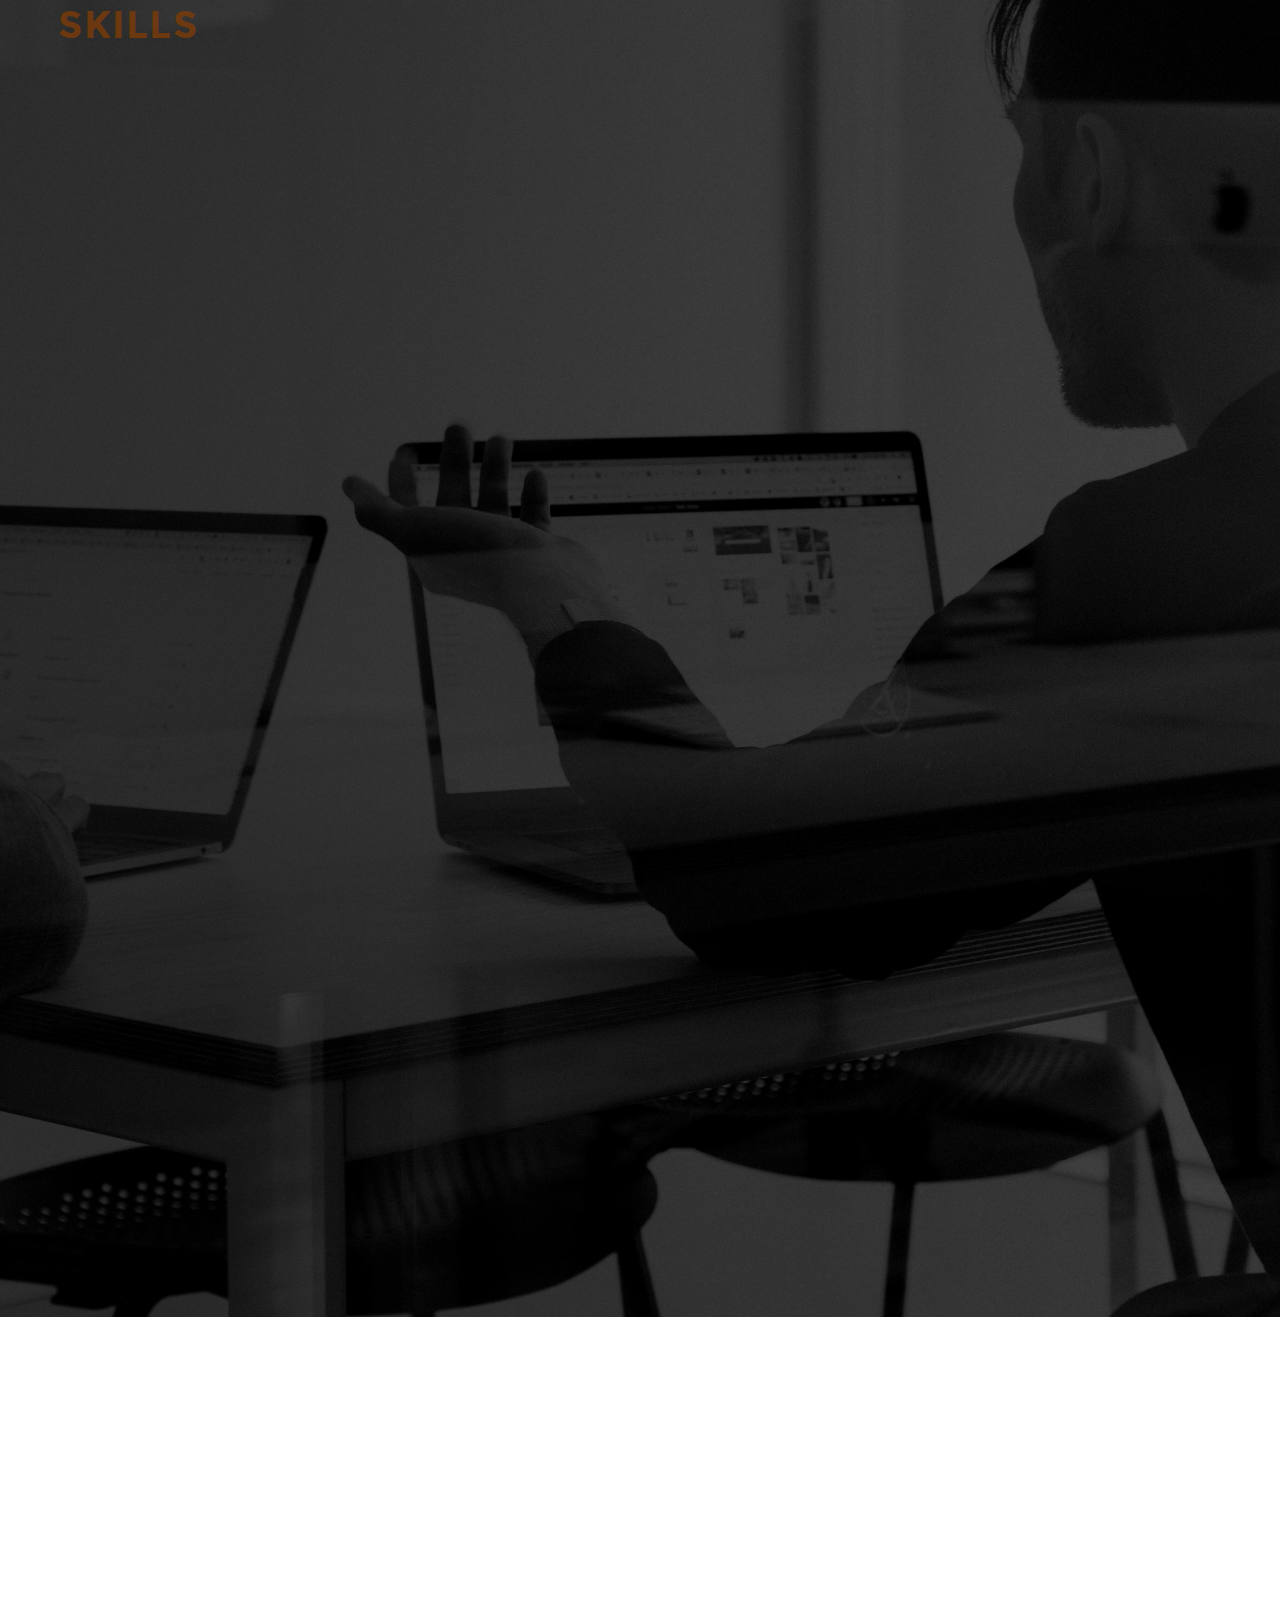
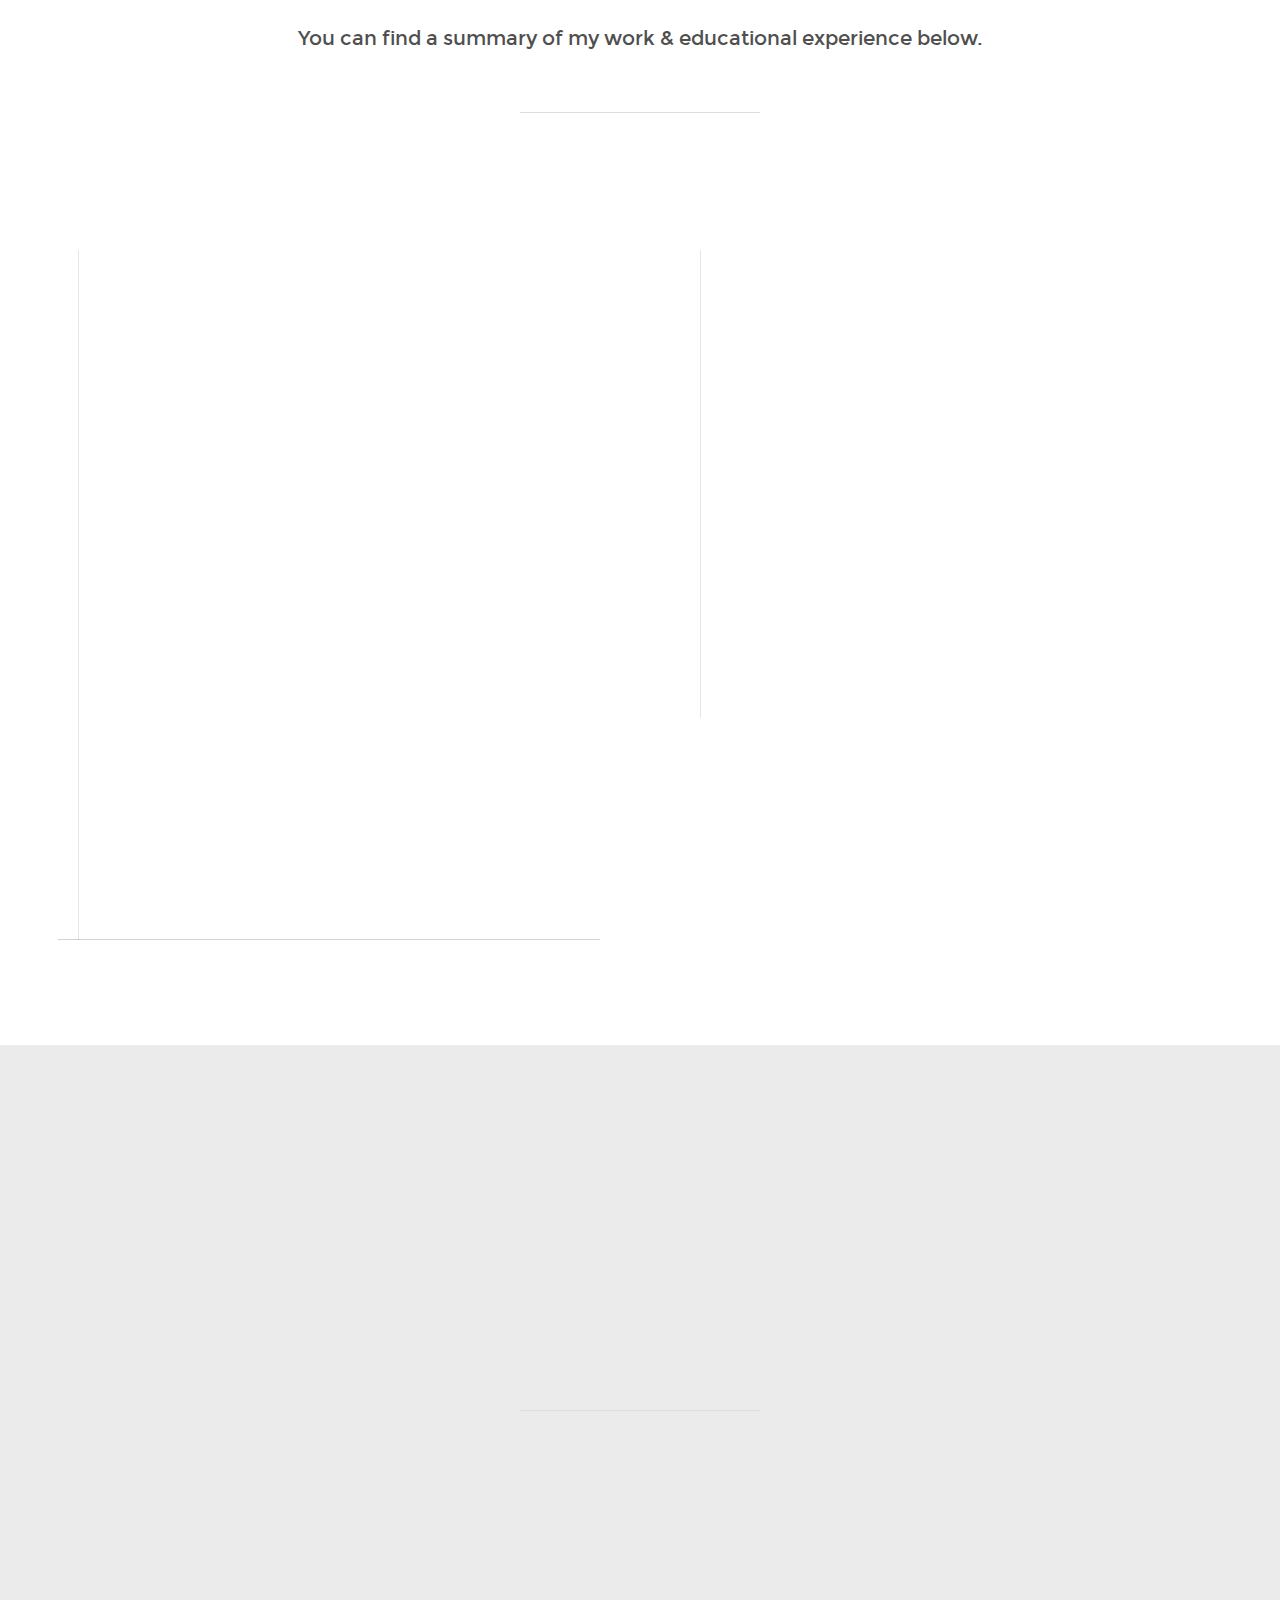
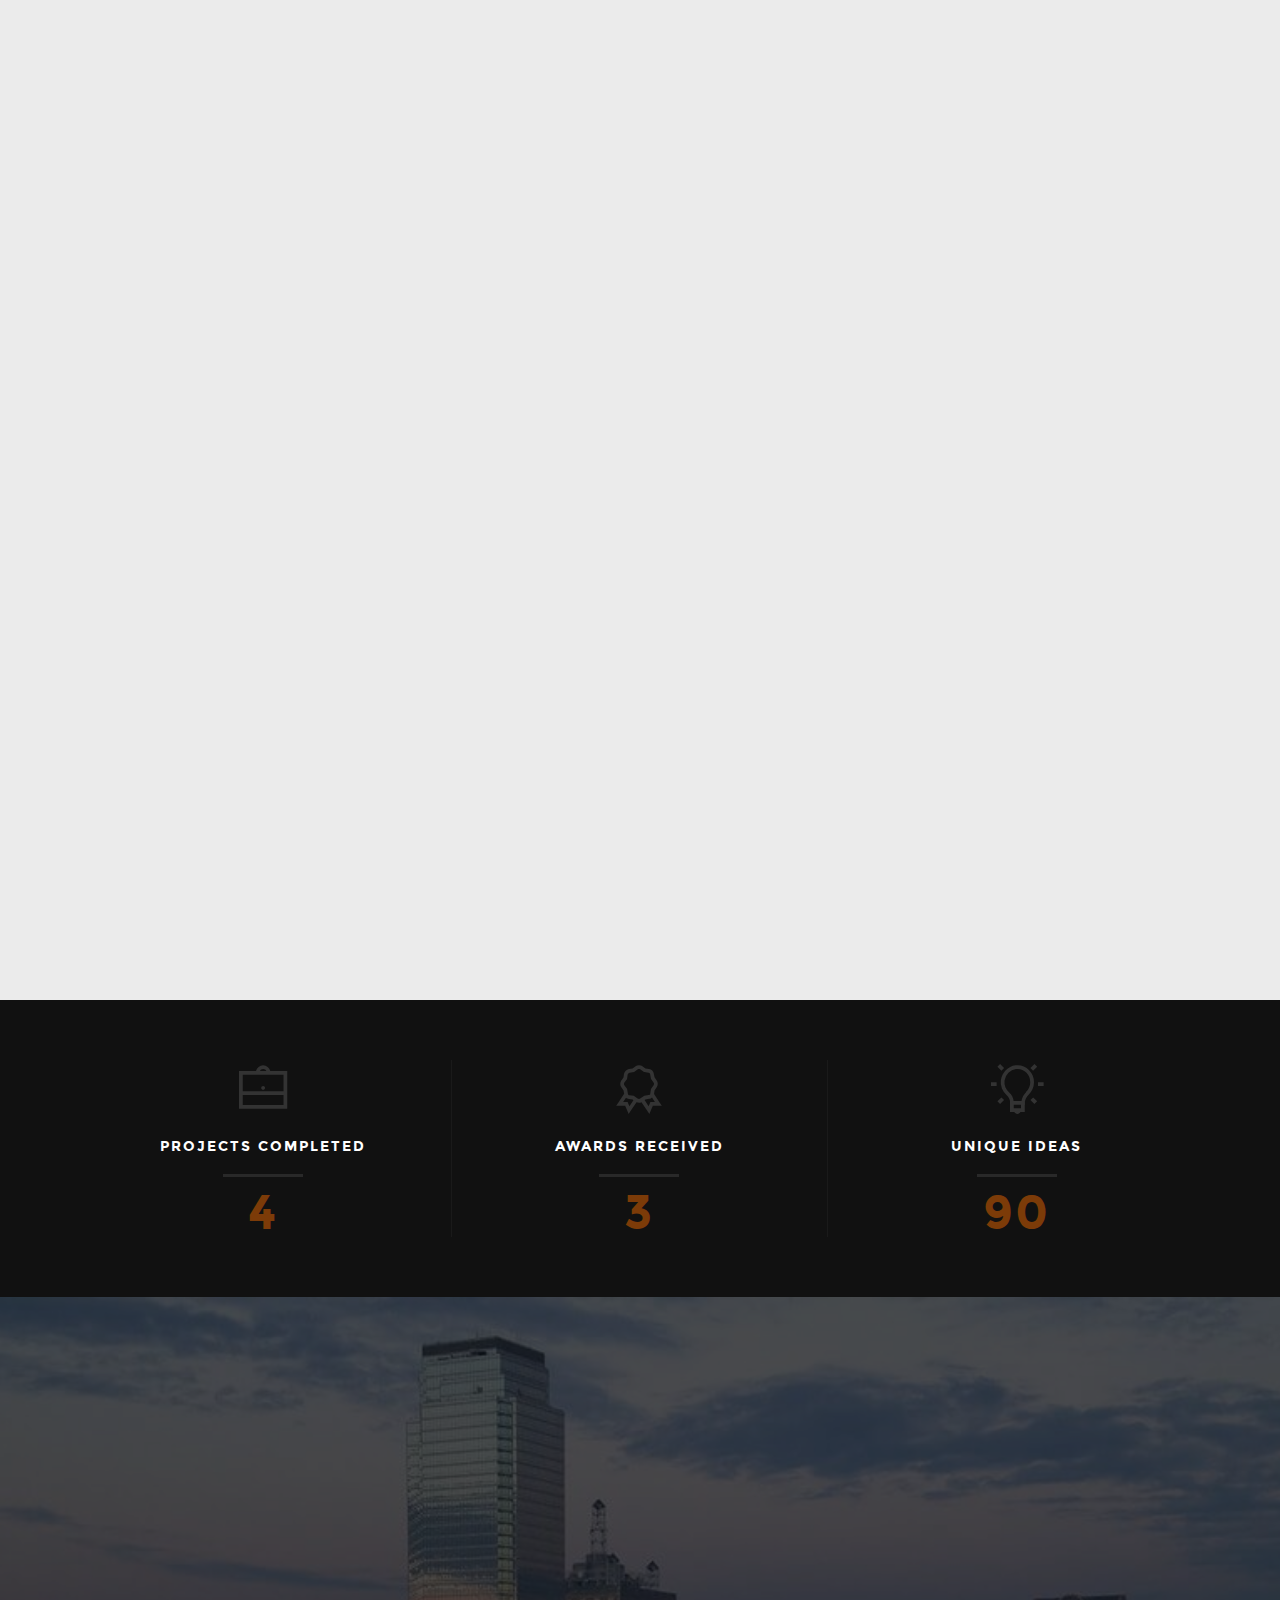
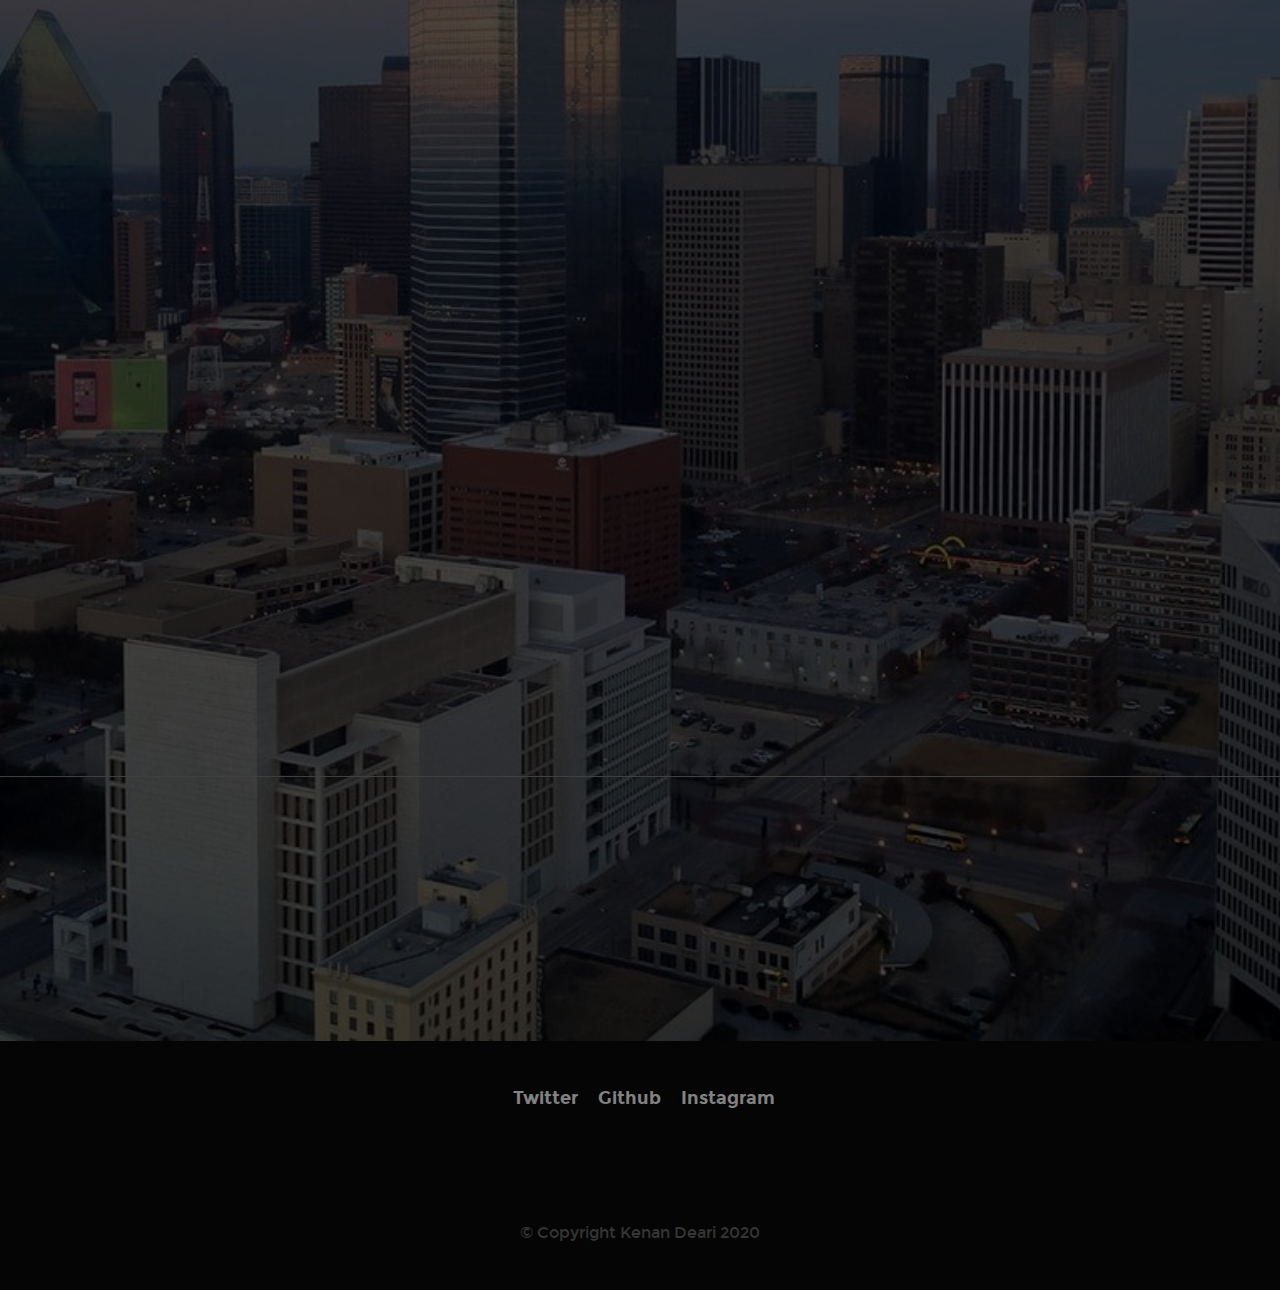
==== commit 22b76151: "form correction" ====
--- a/index.html
+++ b/index.html
@@ -672,7 +672,7 @@
 			<div class="col-twelve">
 
 				<!-- form -->
-				<form name="contactForm" id="contactForm" method="post" action="https://formspree.io/xnqgleab">
+				<form name="contactForm" id="contactForm" method="POST" action="https://formspree.io/xnqgleab">
 
 
 					<div class="form-field animate-this">
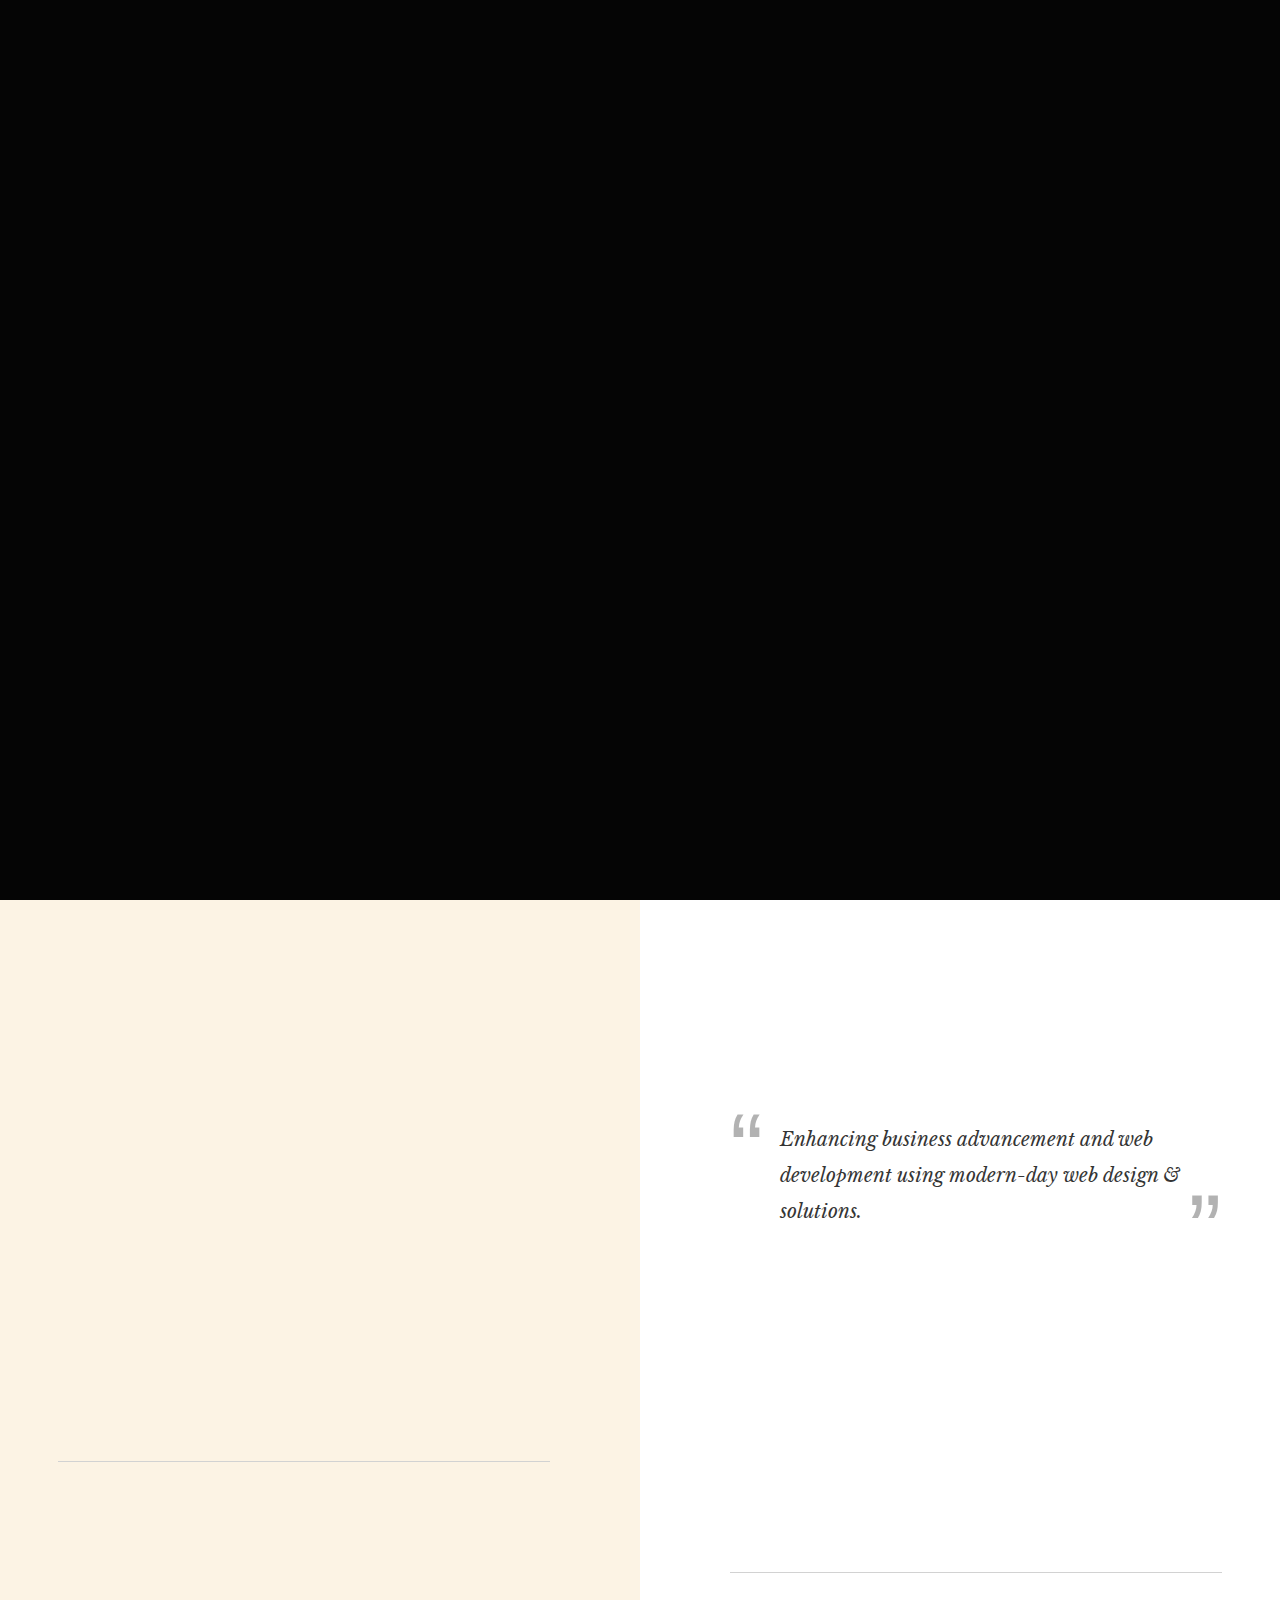
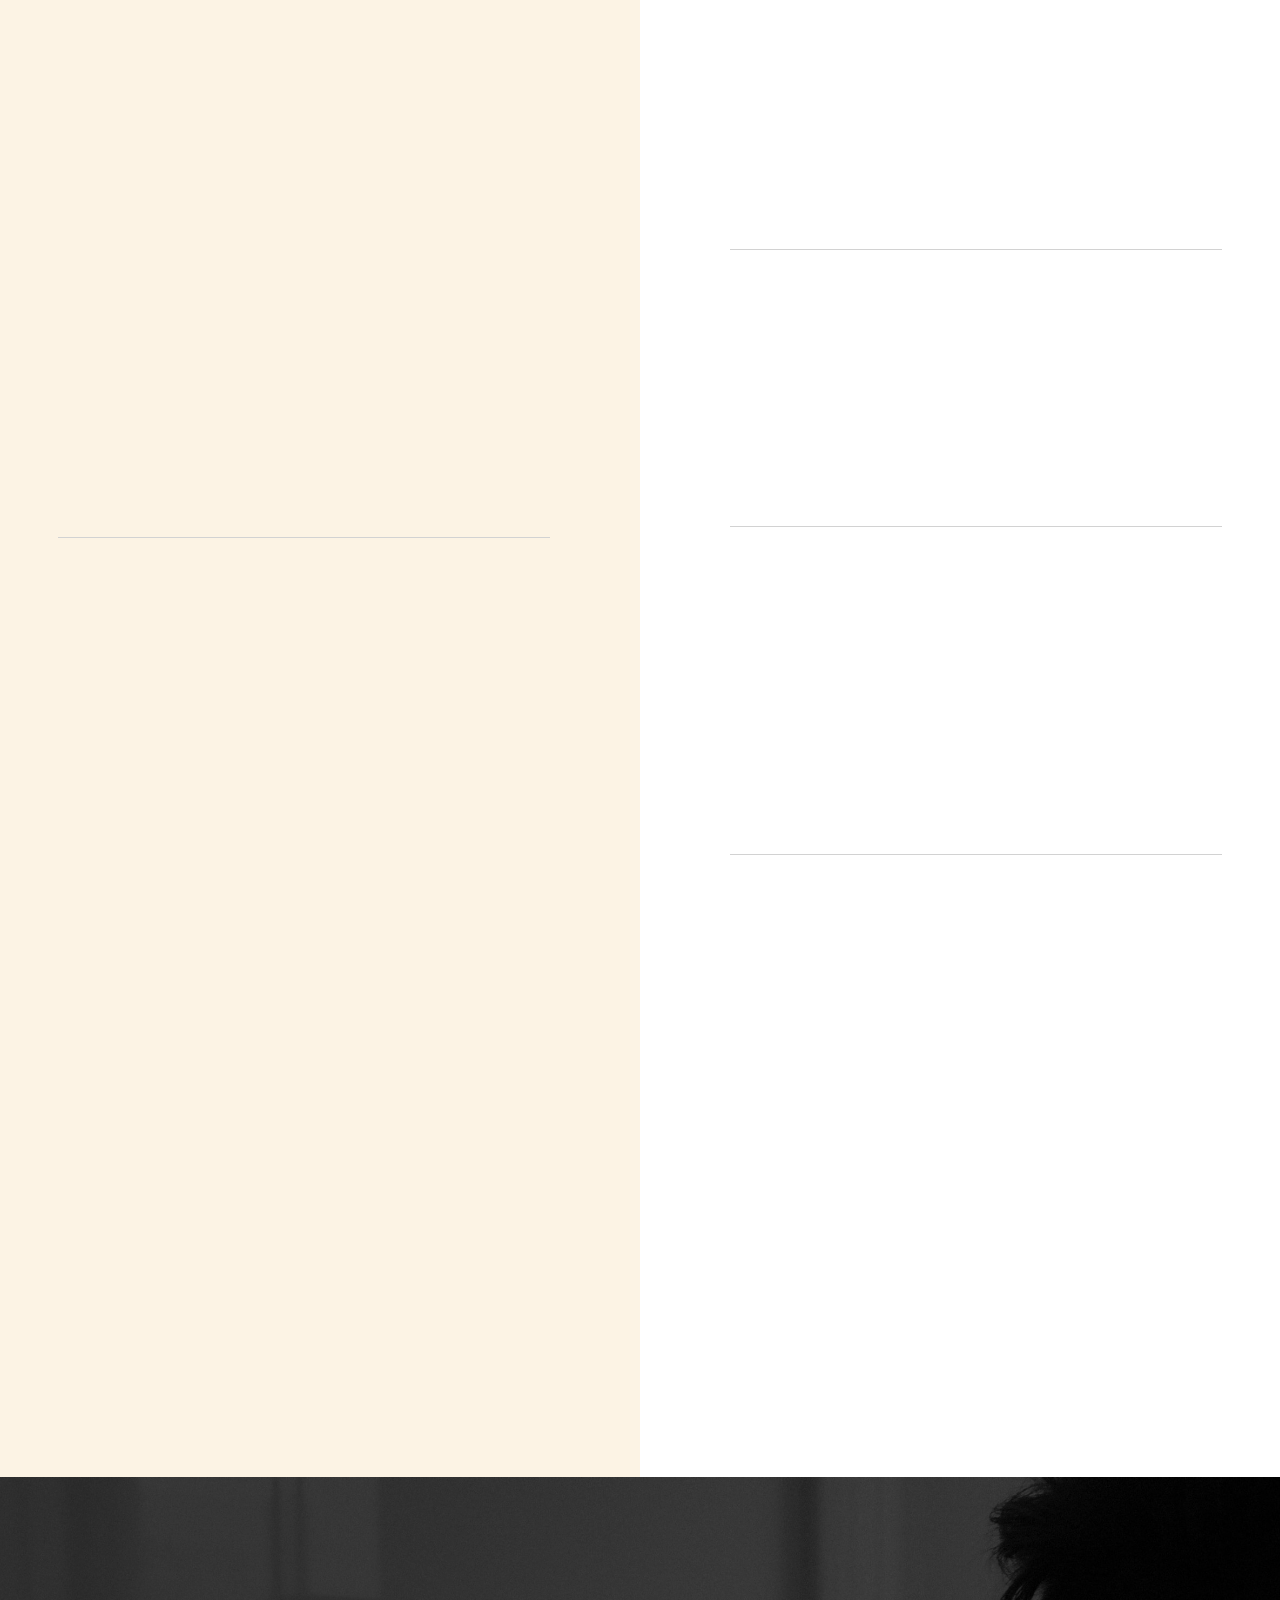
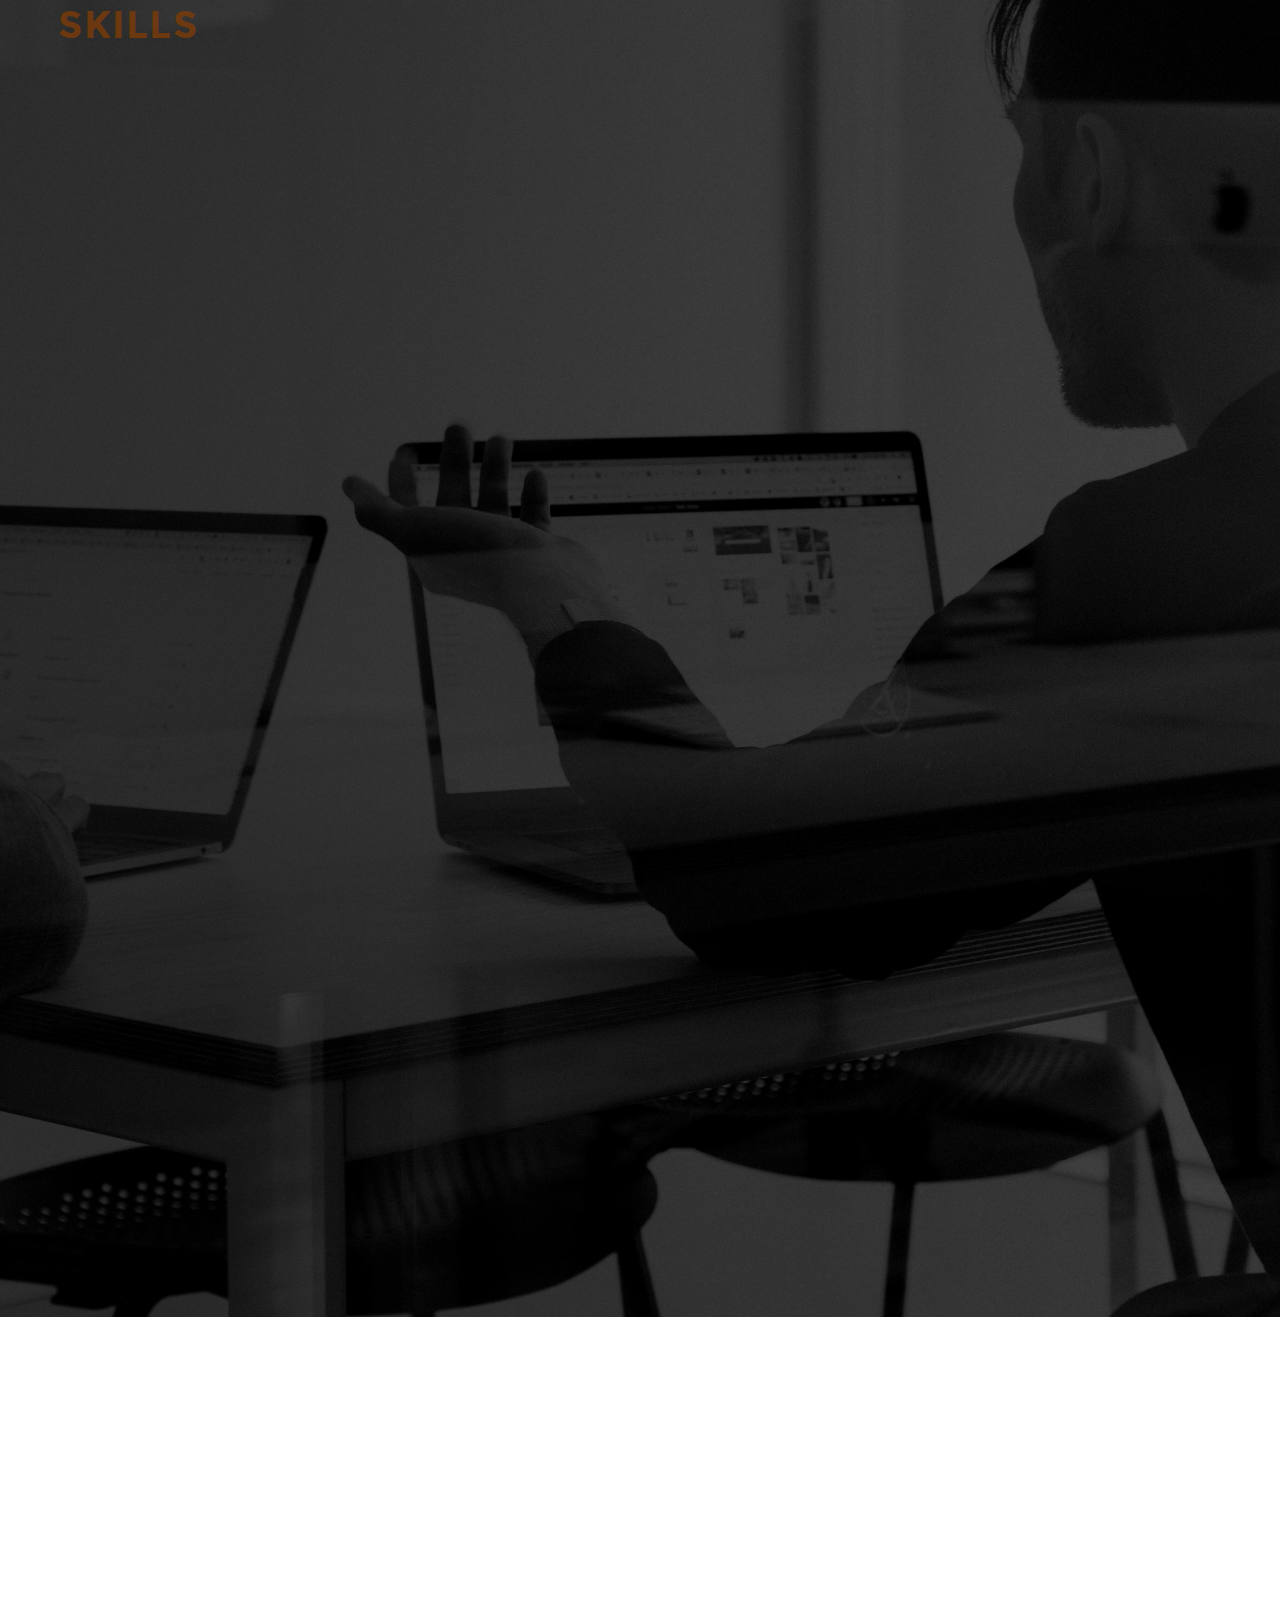
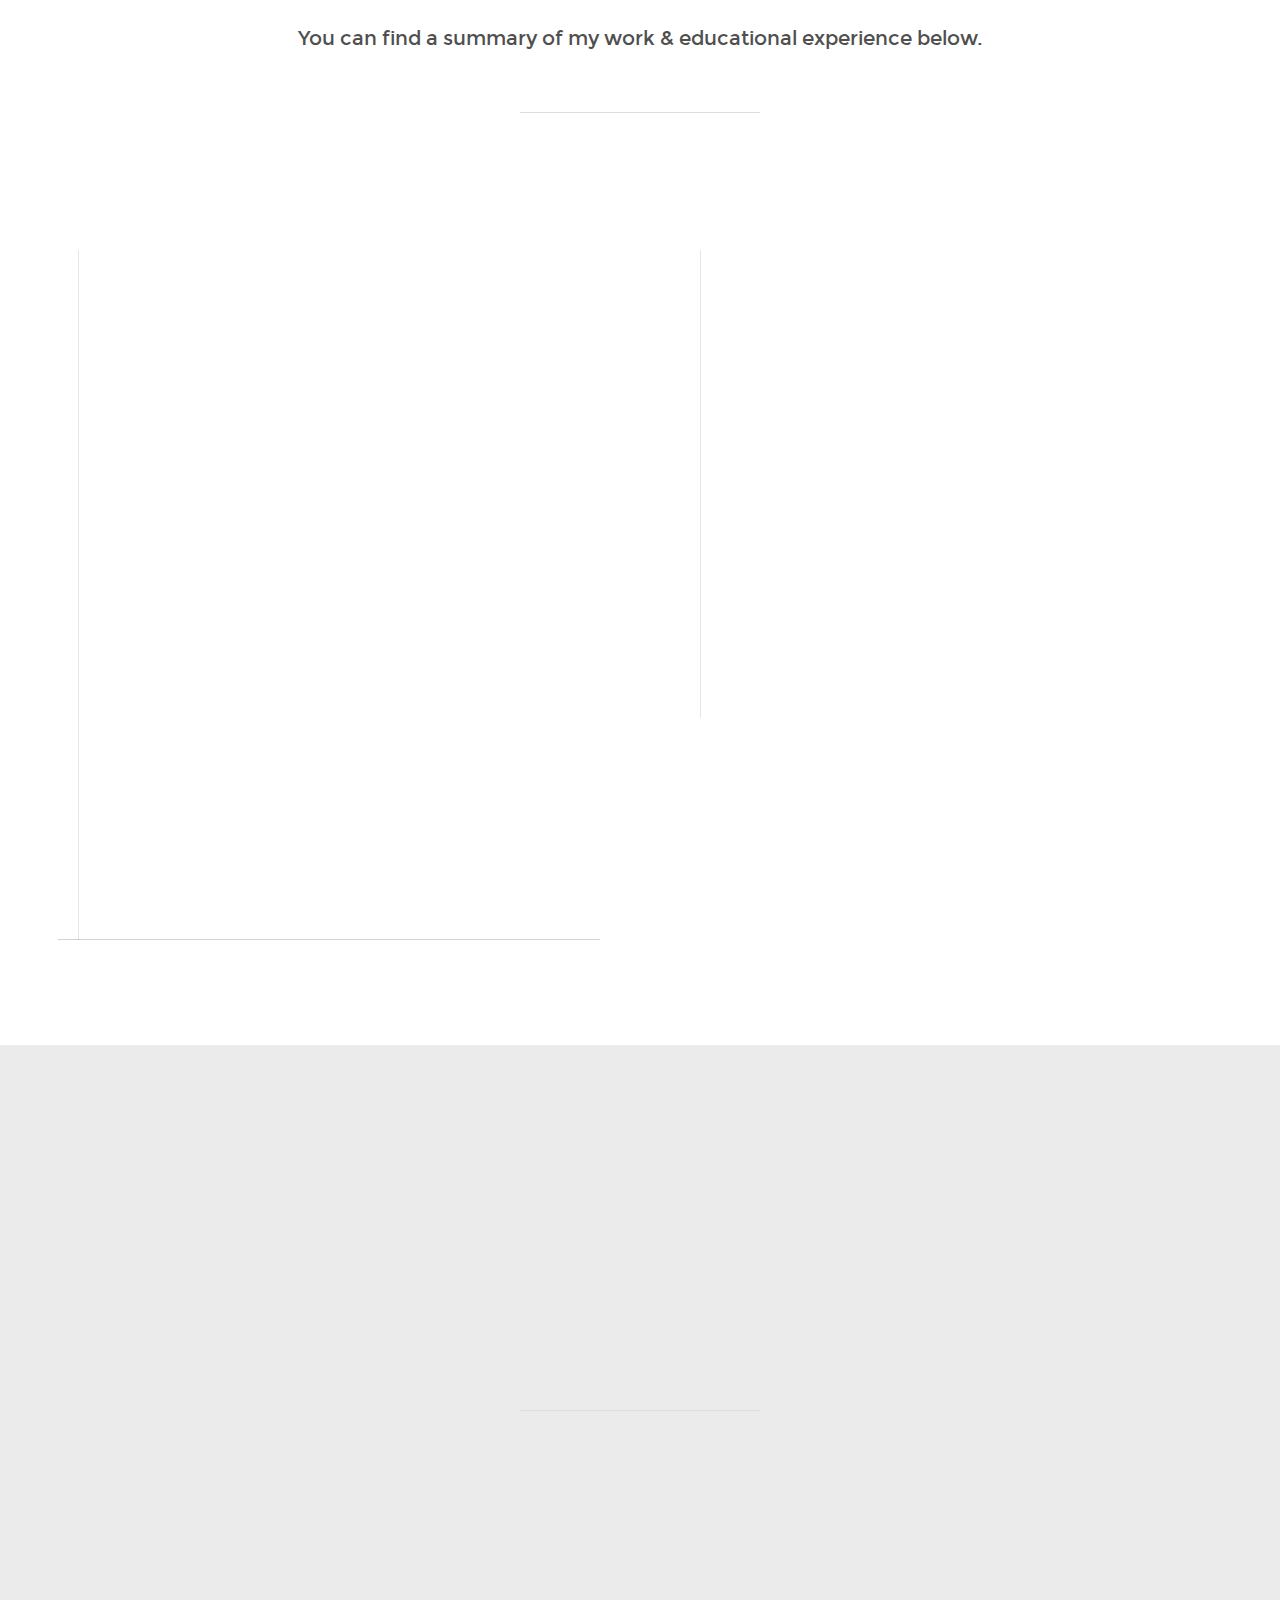
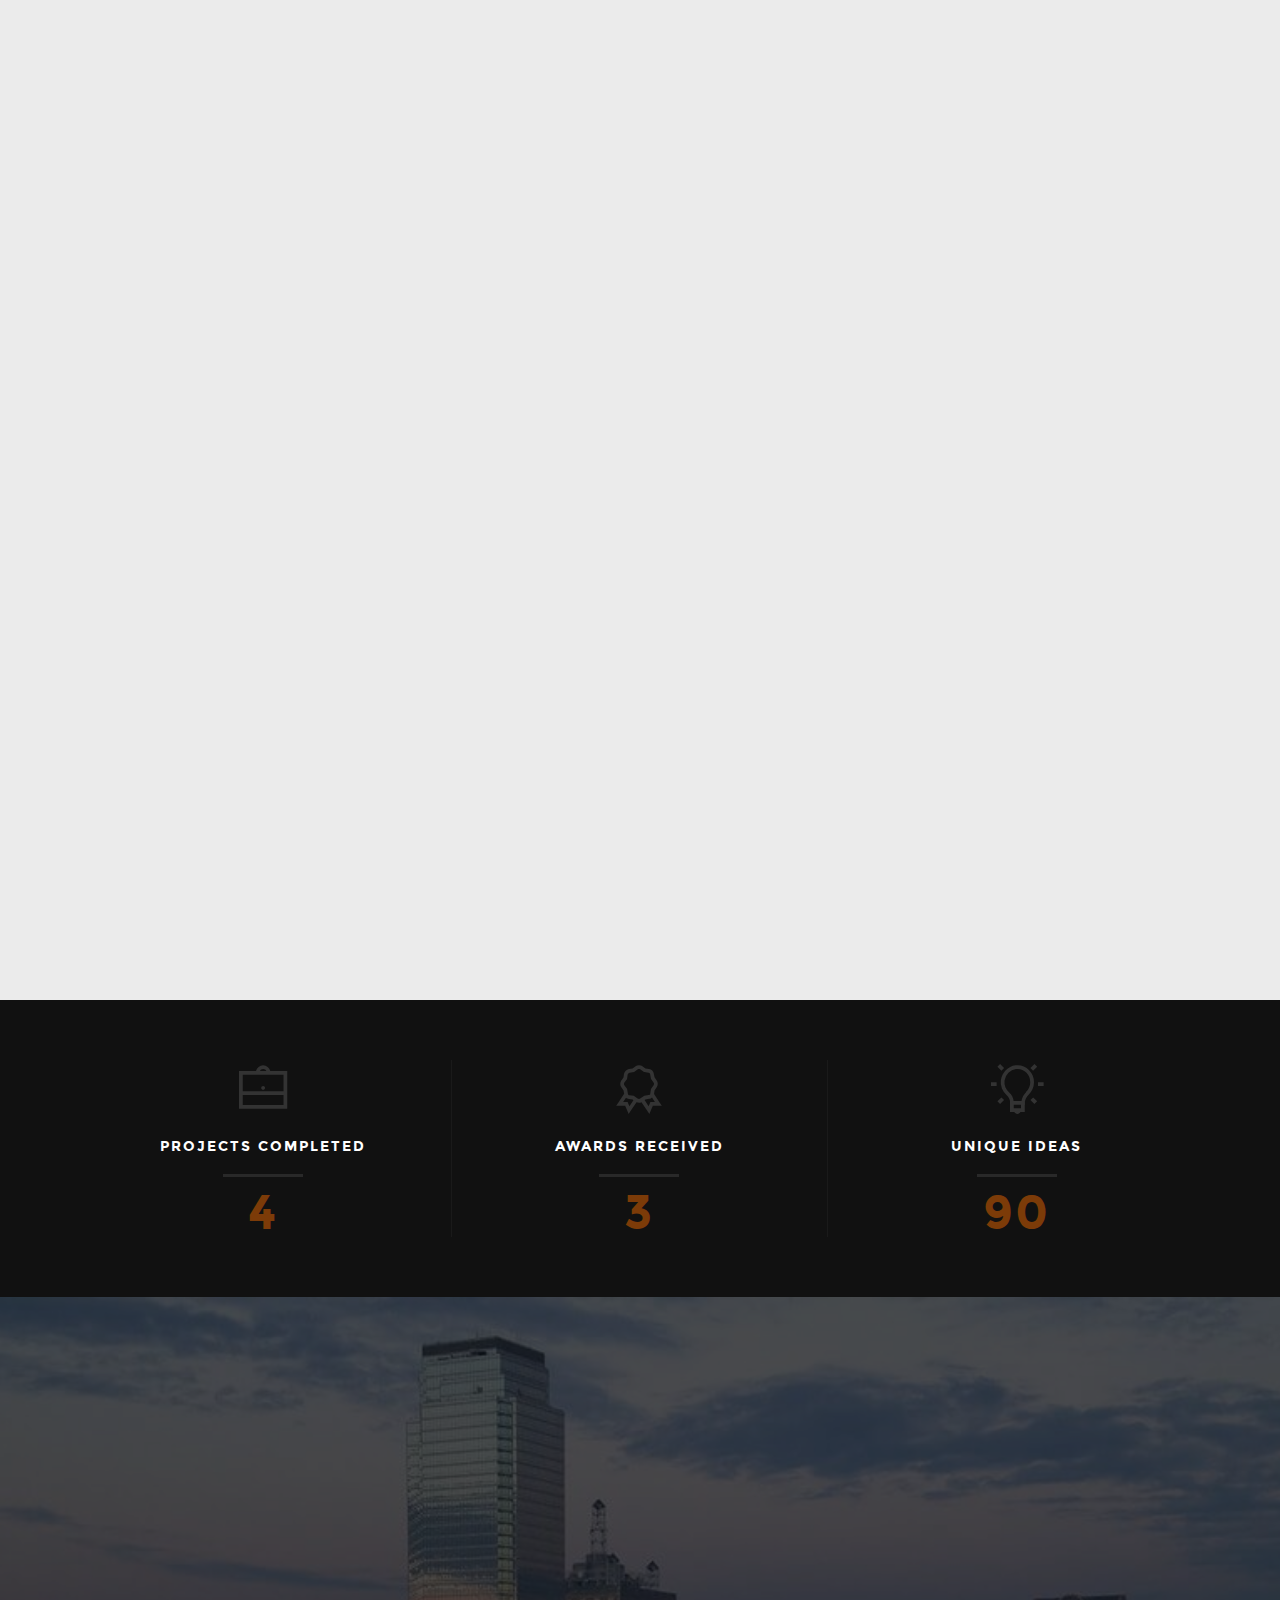
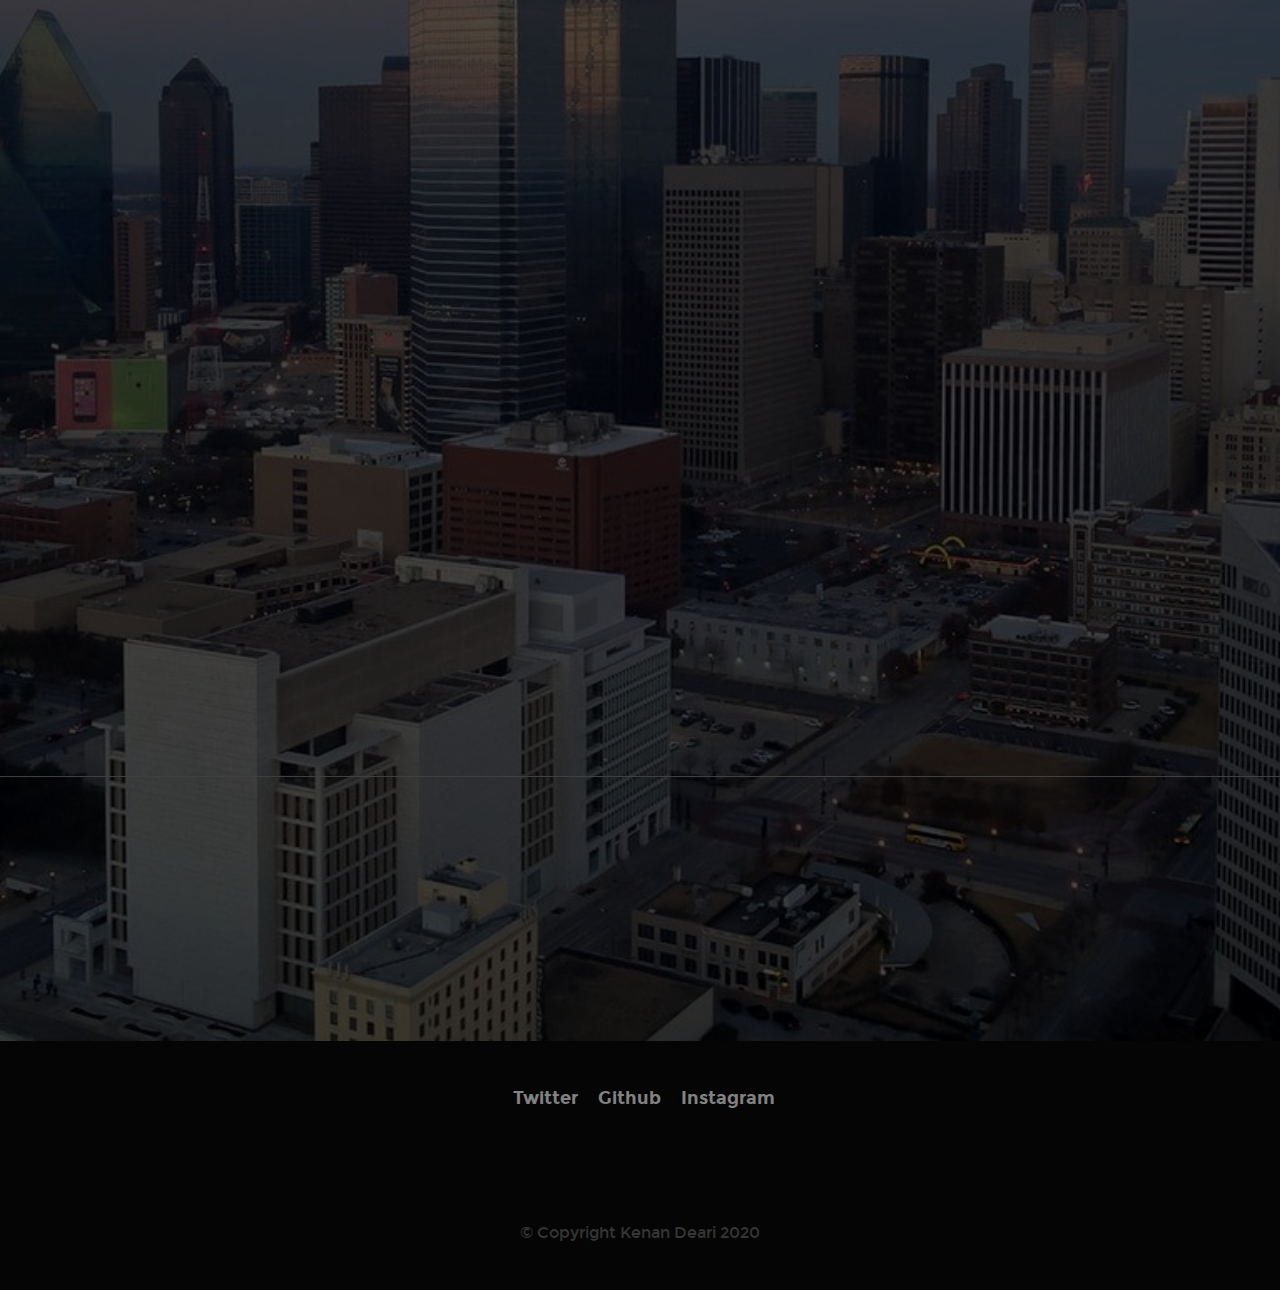
==== commit 0ba0587e: "PHP test" ====
--- a/index.html
+++ b/index.html
@@ -672,7 +672,7 @@
 			<div class="col-twelve">
 
 				<!-- form -->
-				<form name="contactForm" id="contactForm" method="POST" action="https://formspree.io/xnqgleab">
+				<form name="contactForm" id="contactForm" method="POST">
 
 
 					<div class="form-field animate-this">
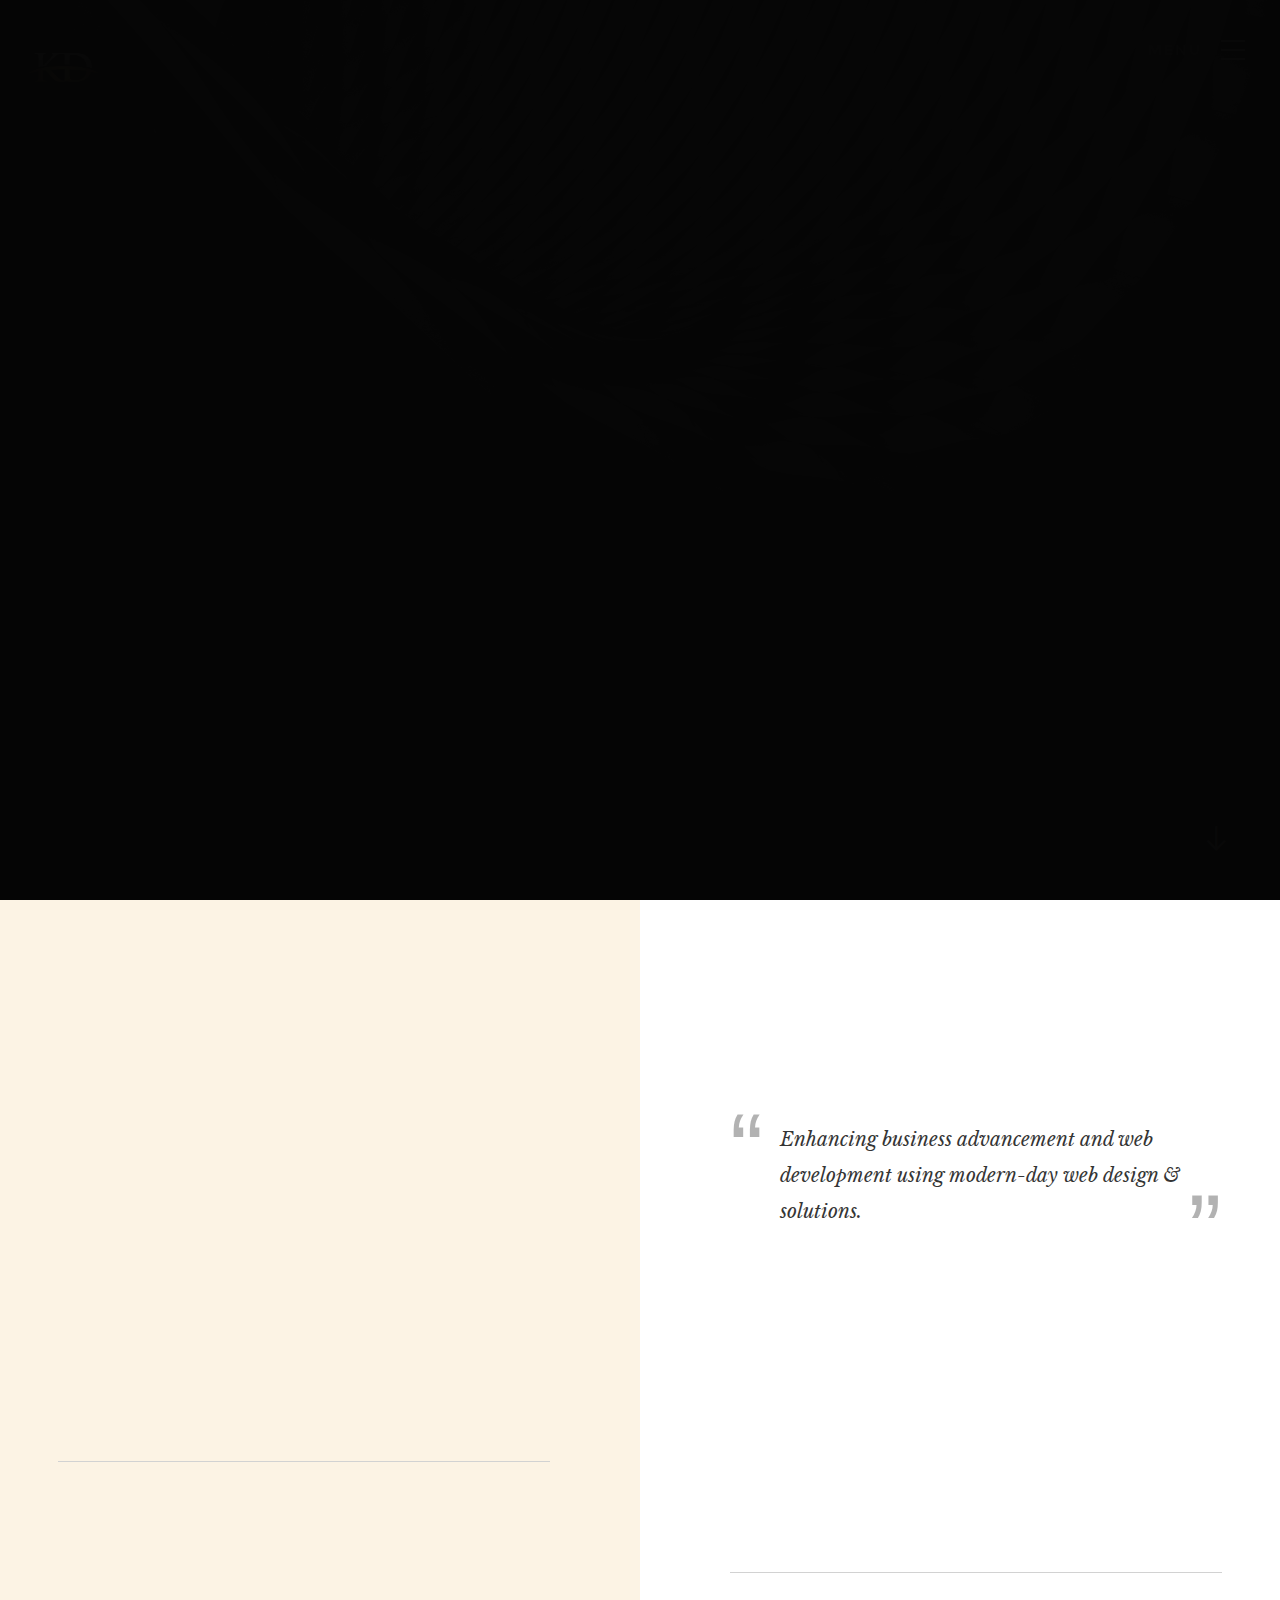
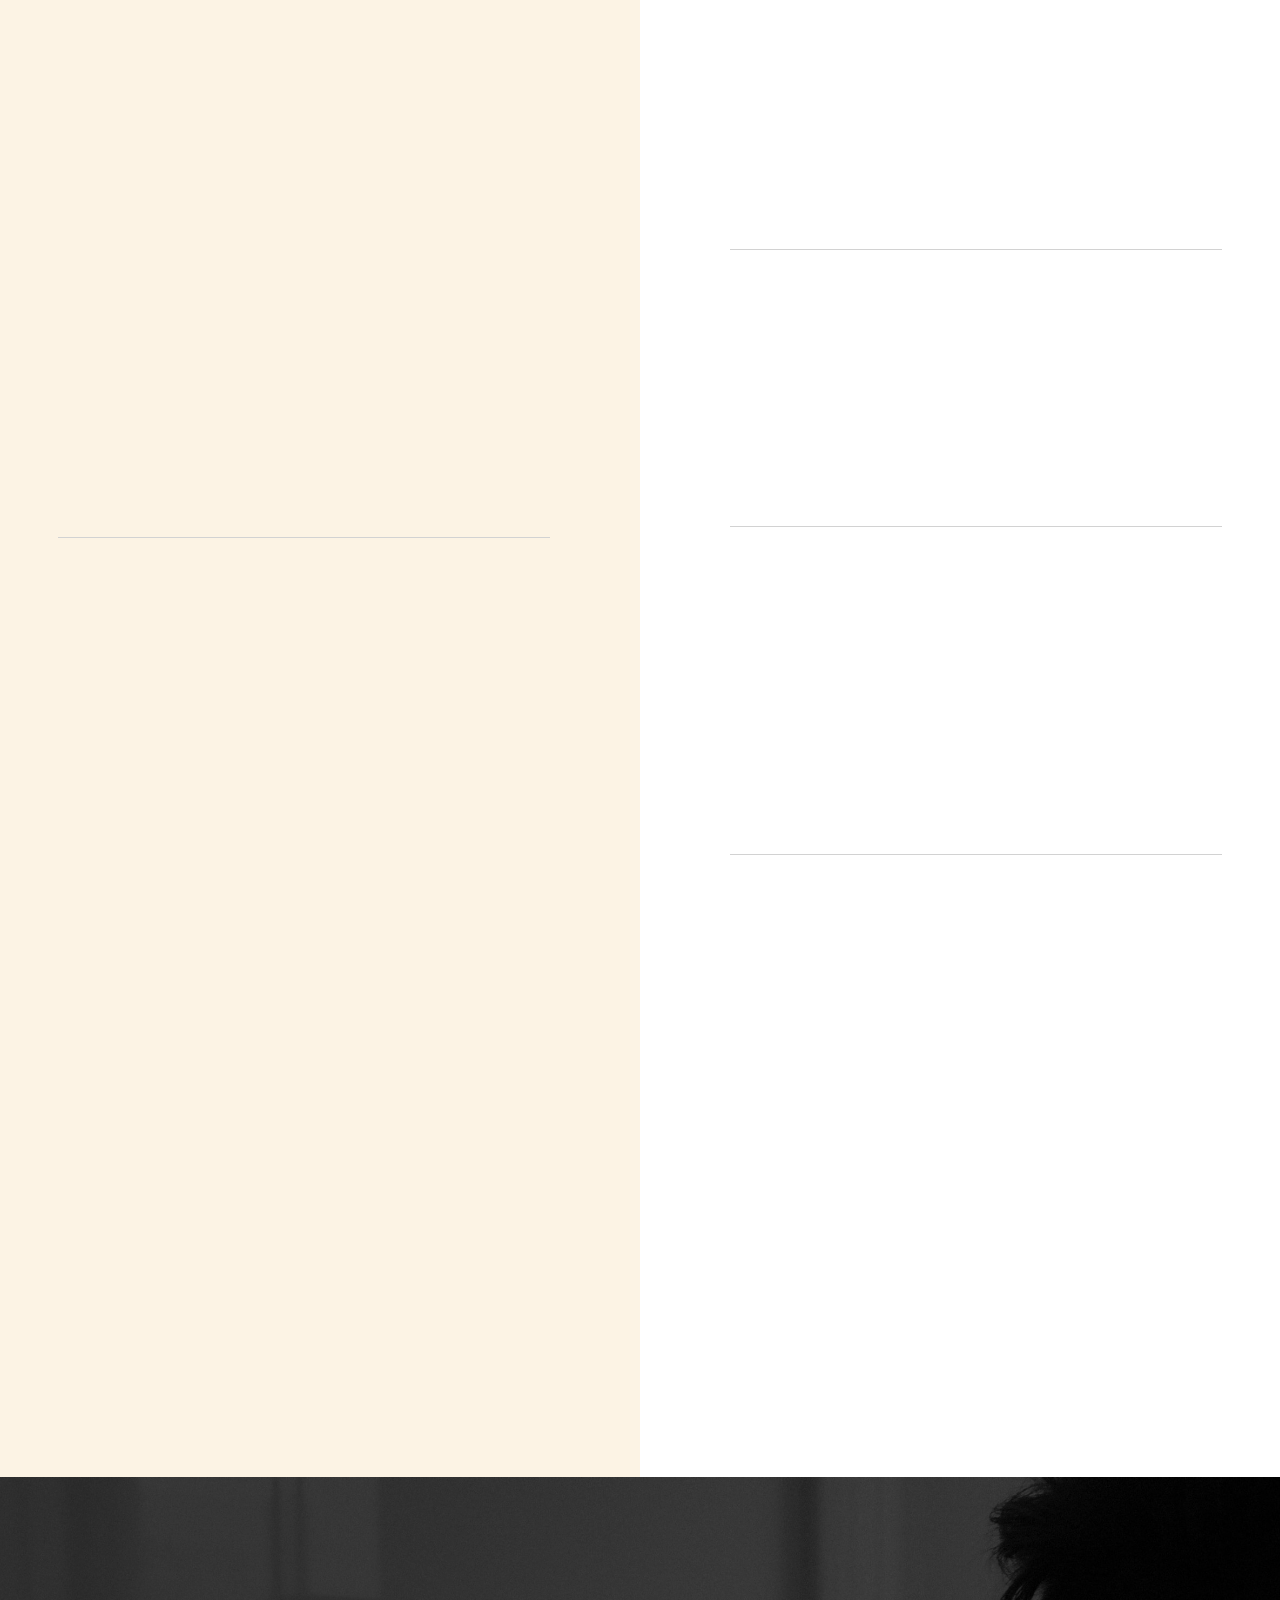
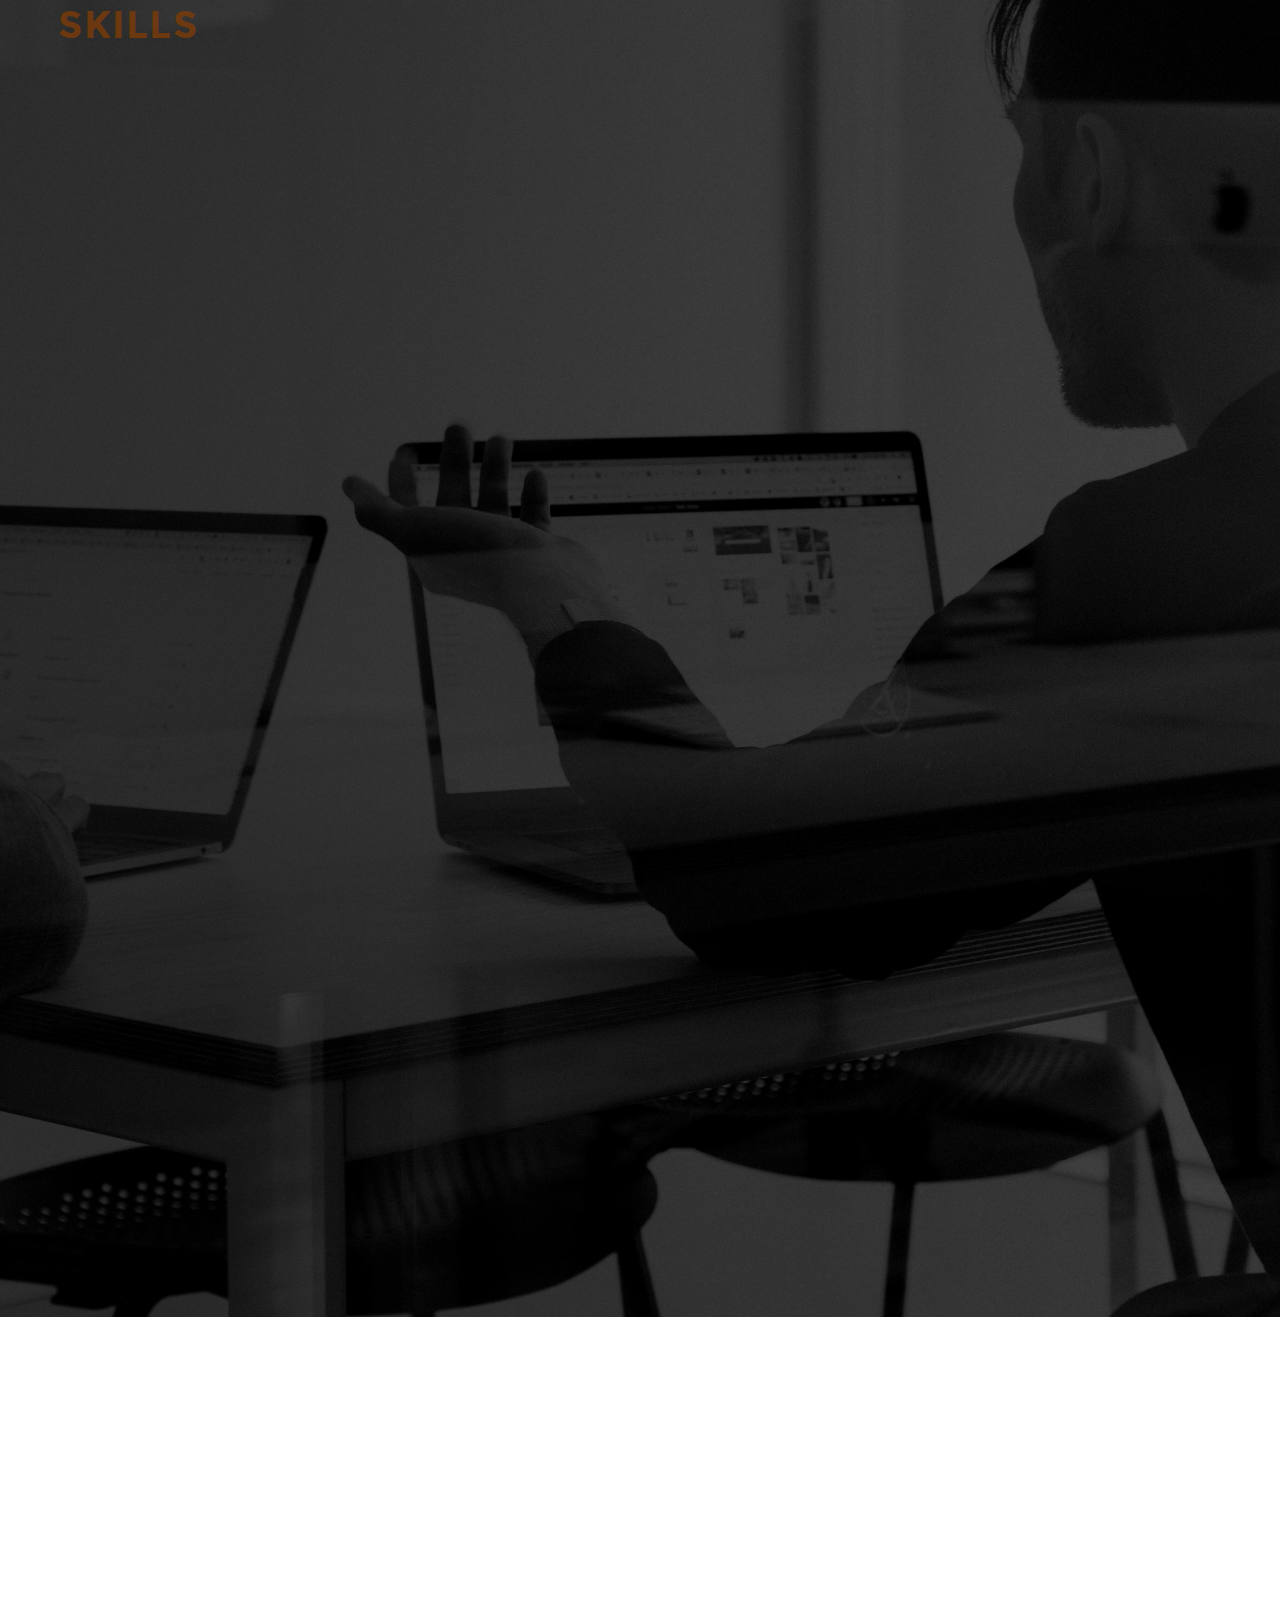
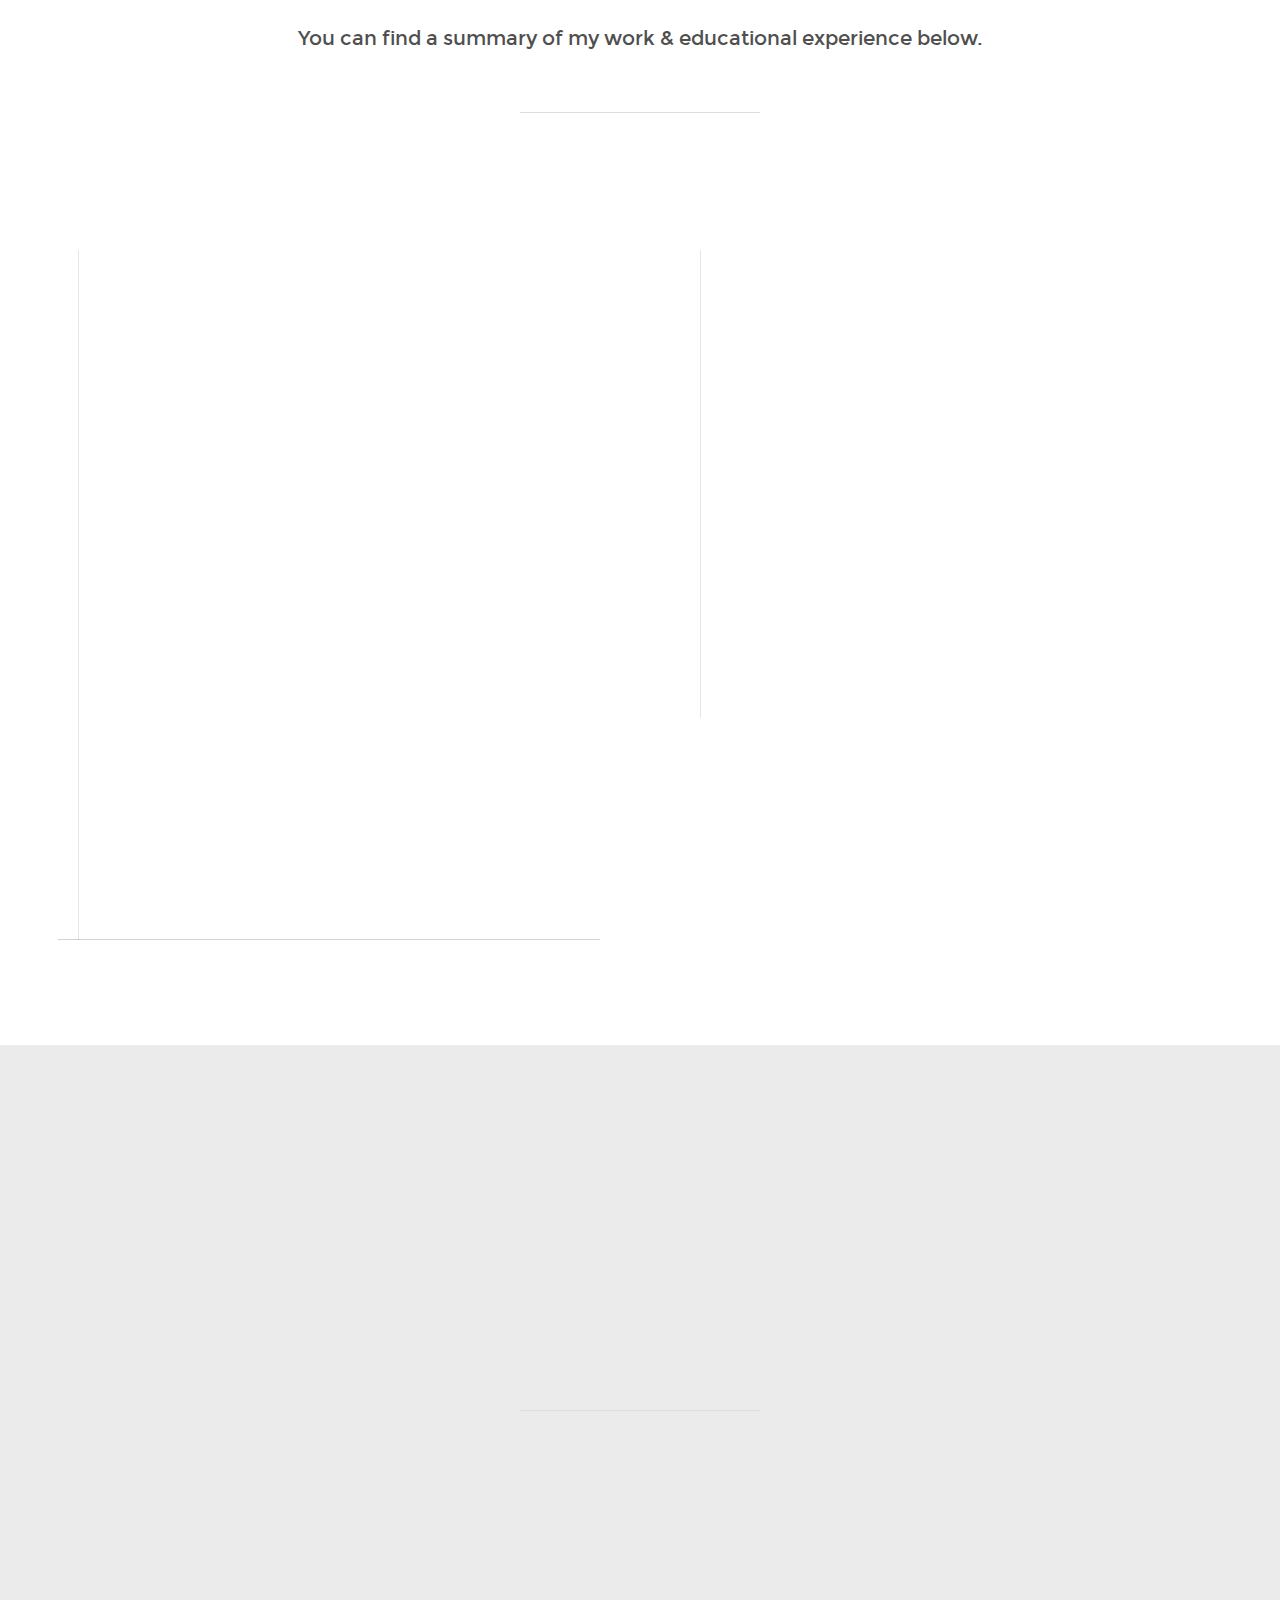
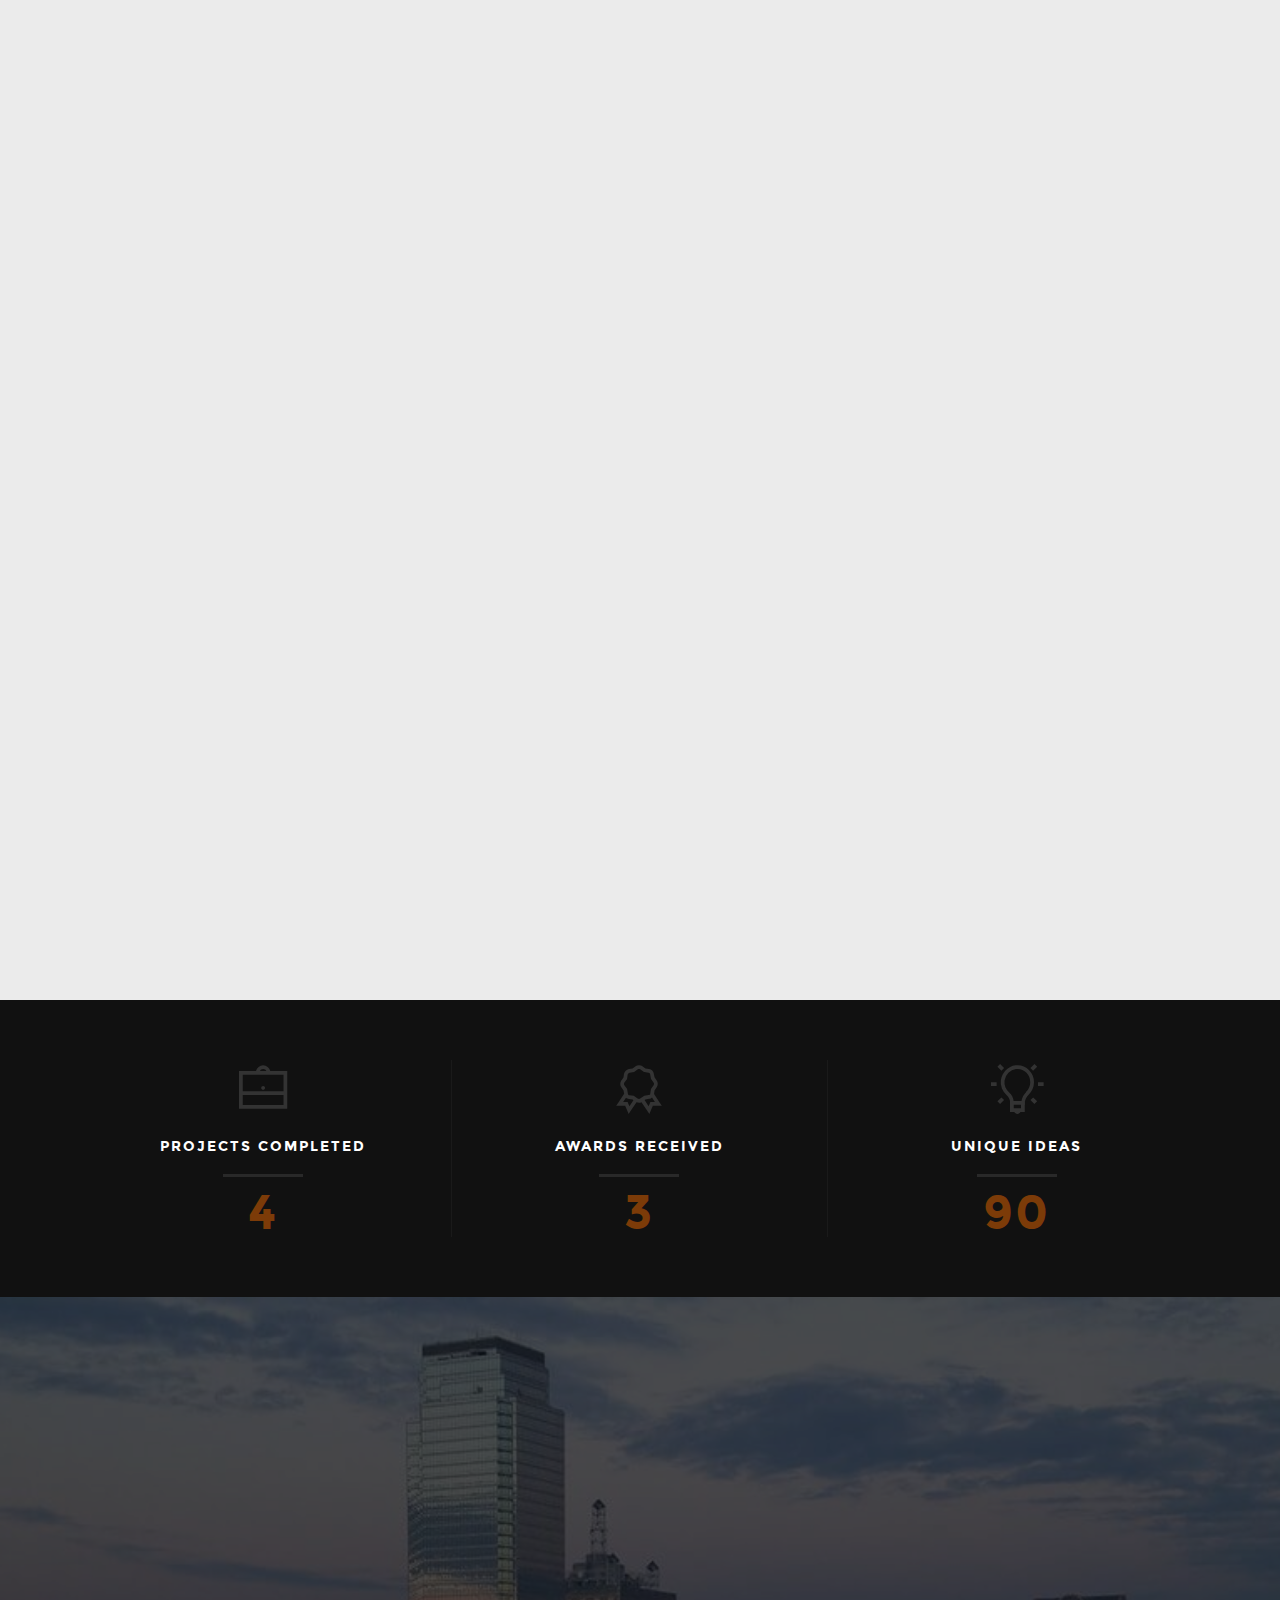
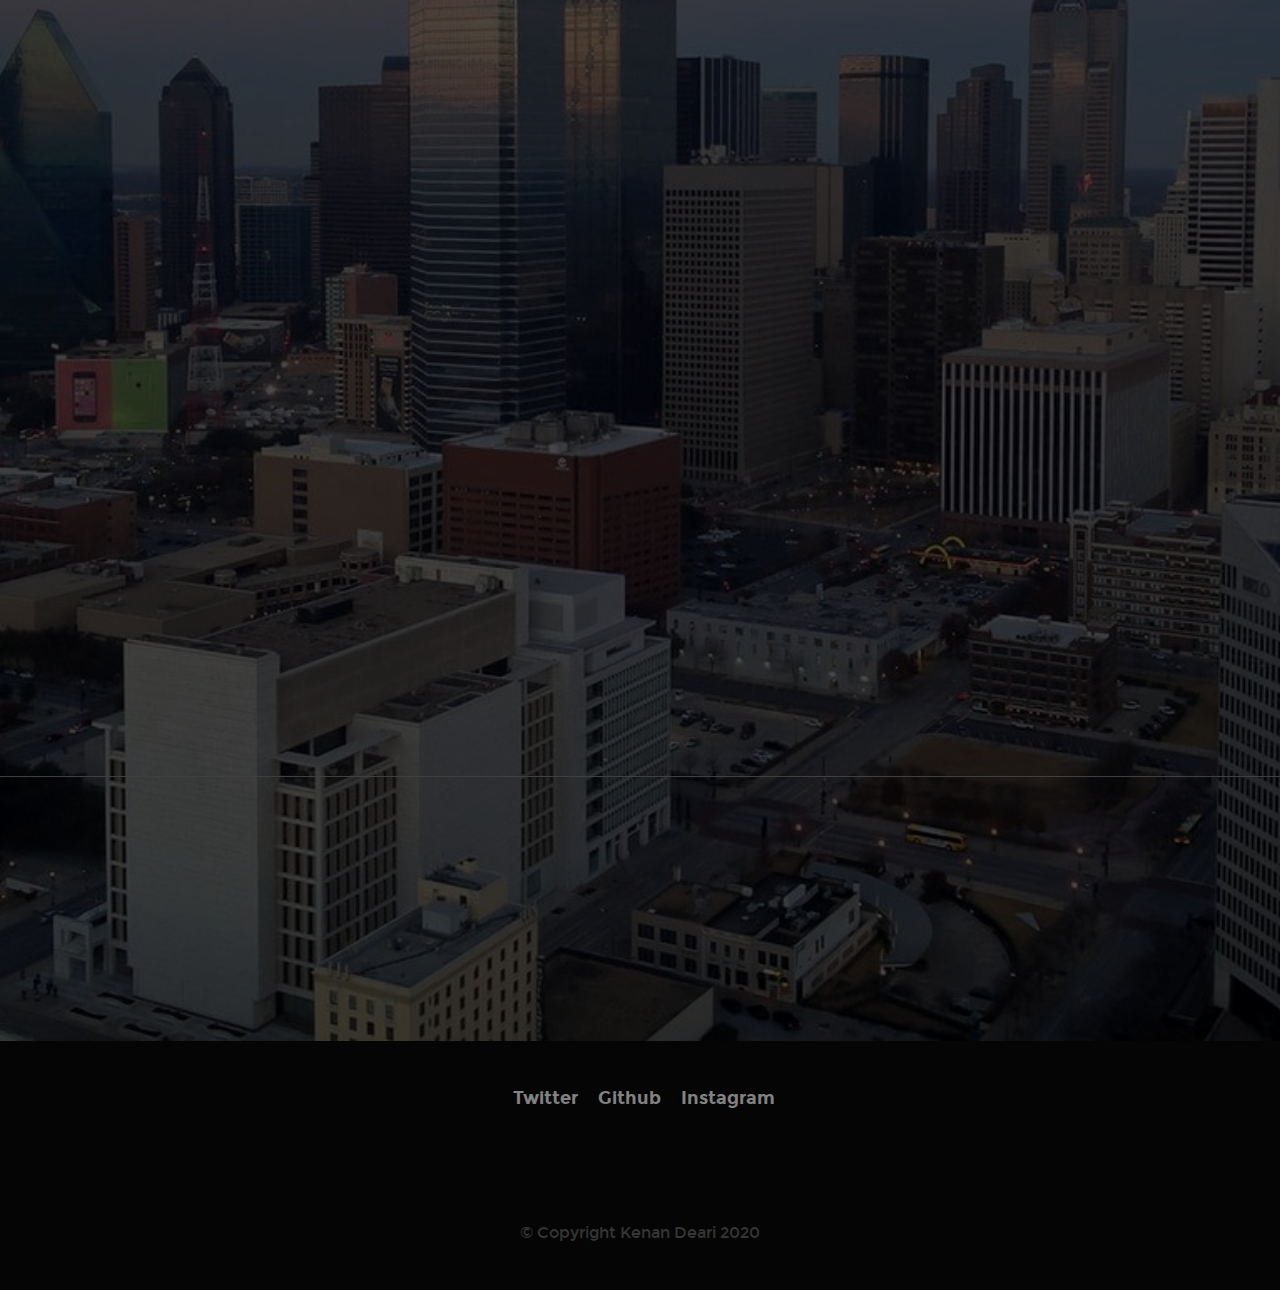
==== commit 7dab0cc5: "ReadMe pictures." ====
--- a/index.html
+++ b/index.html
@@ -23,8 +23,6 @@
 	<link rel="preload" href="/css/windows10/windows10.css" as="style">
 	<link rel="preload" href="/fonts/librebaskerville/librebaskerville-italic-webfont.woff2" as="style">
 	<link rel="preload" href="/fonts/librebaskerville/librebaskerville-bold-webfont.woff2" as="style">
-
-
 	<!-- favicon refs -->
 	<link rel="shortcut icon" href="favicon.png" type="image/x-icon">
 	<link rel="icon" href="favicon.png" type="image/x-icon">
